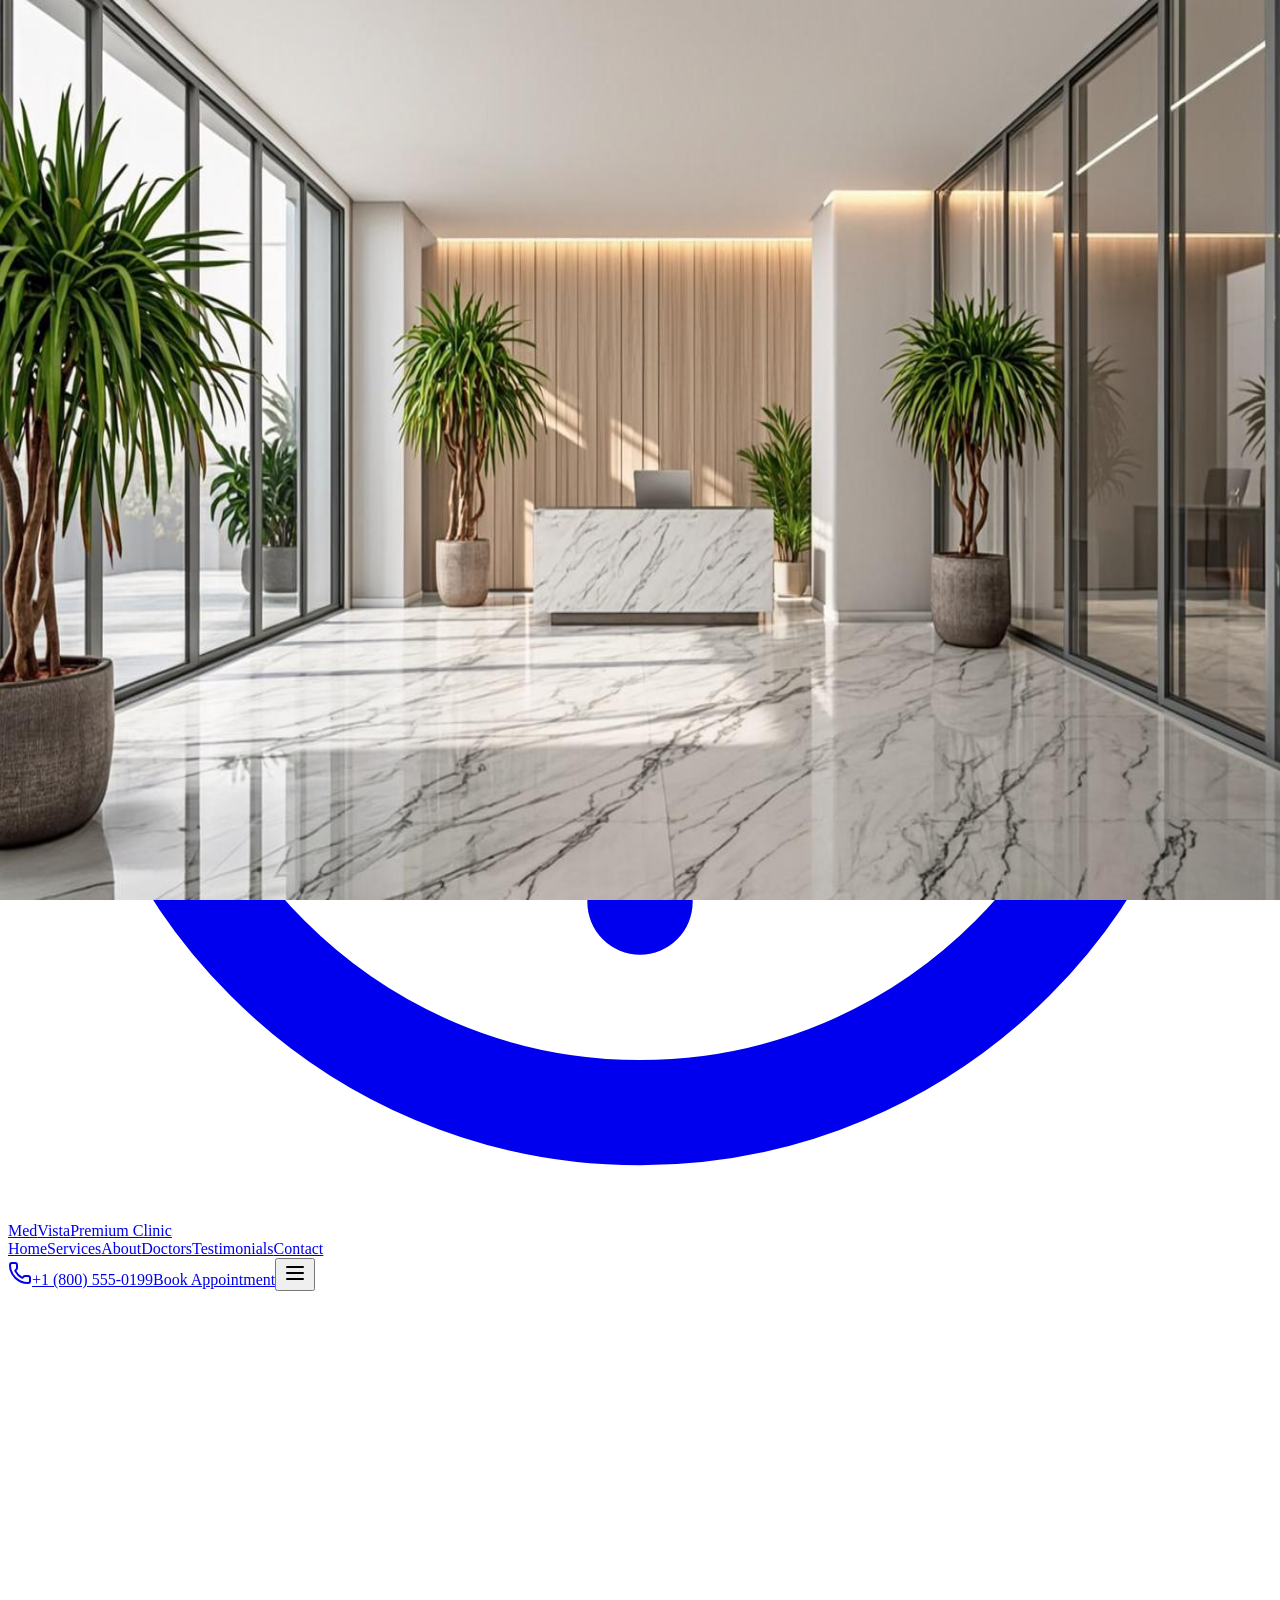
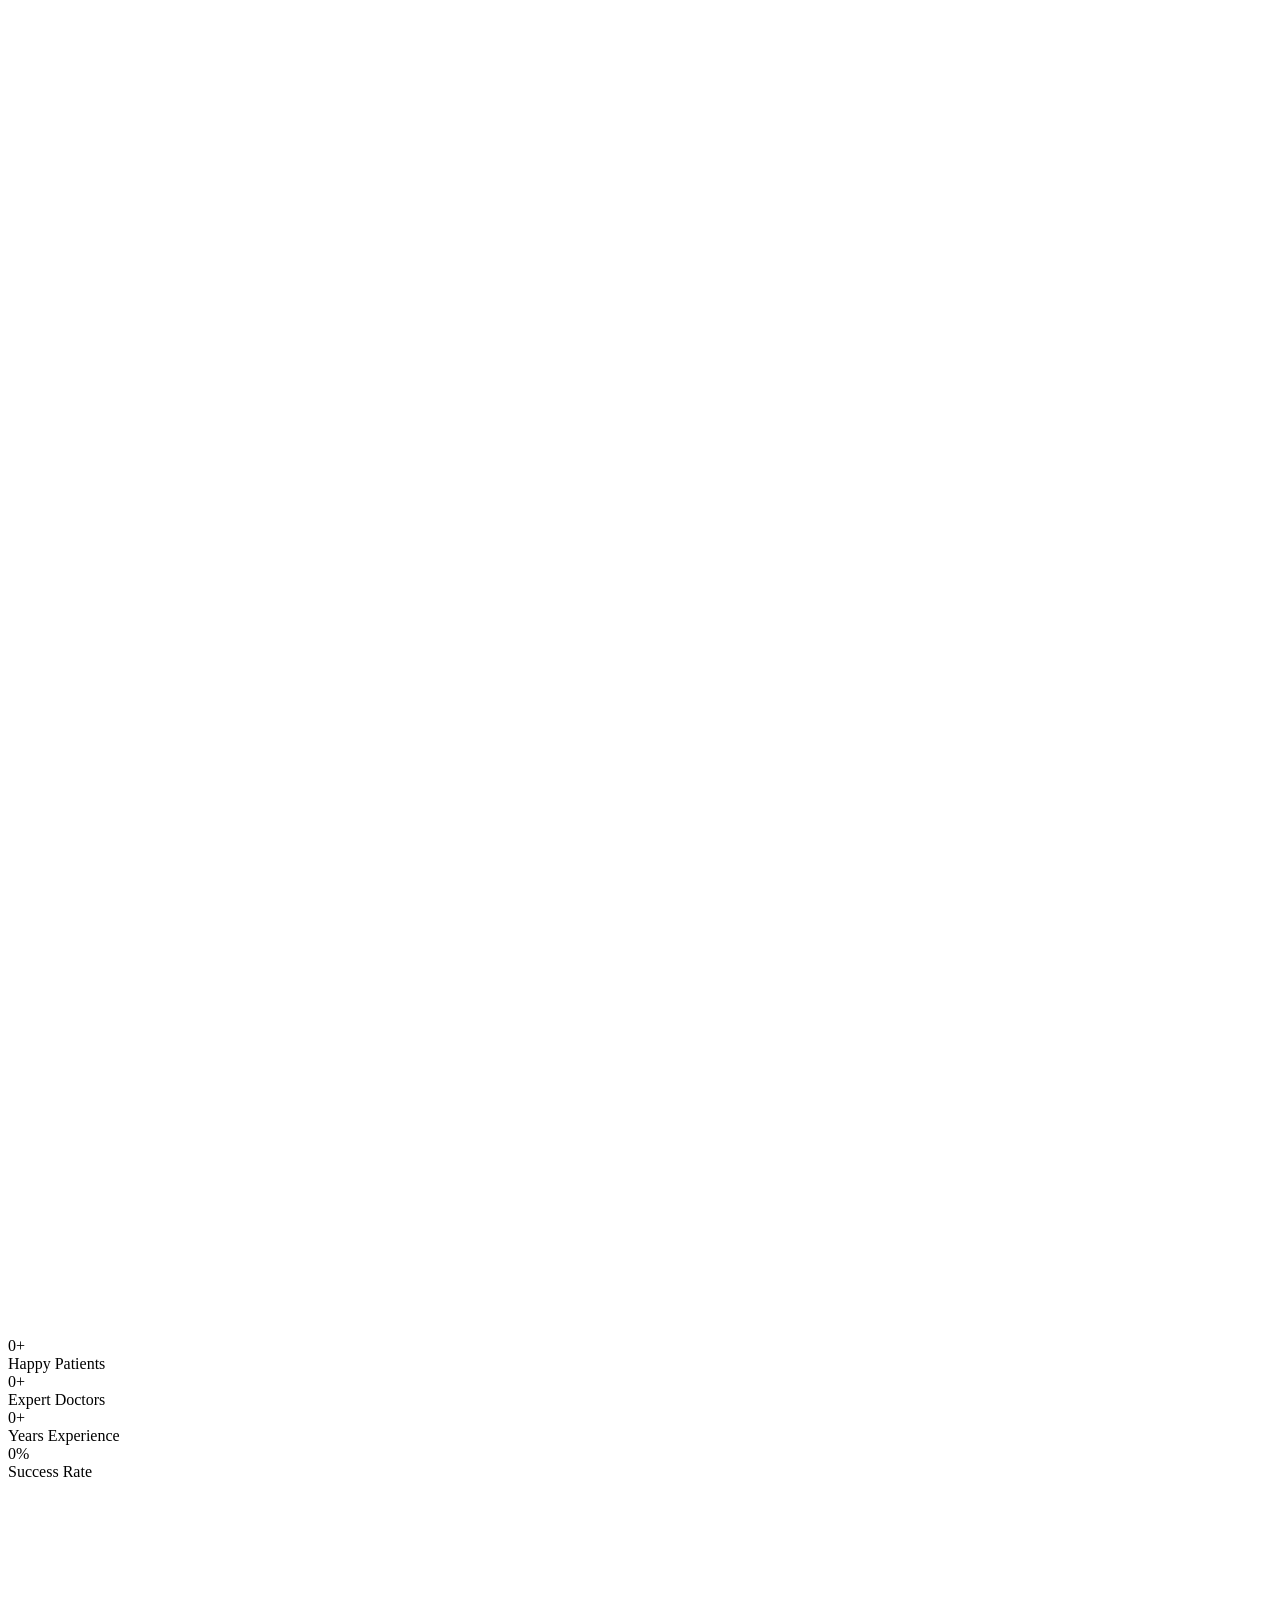
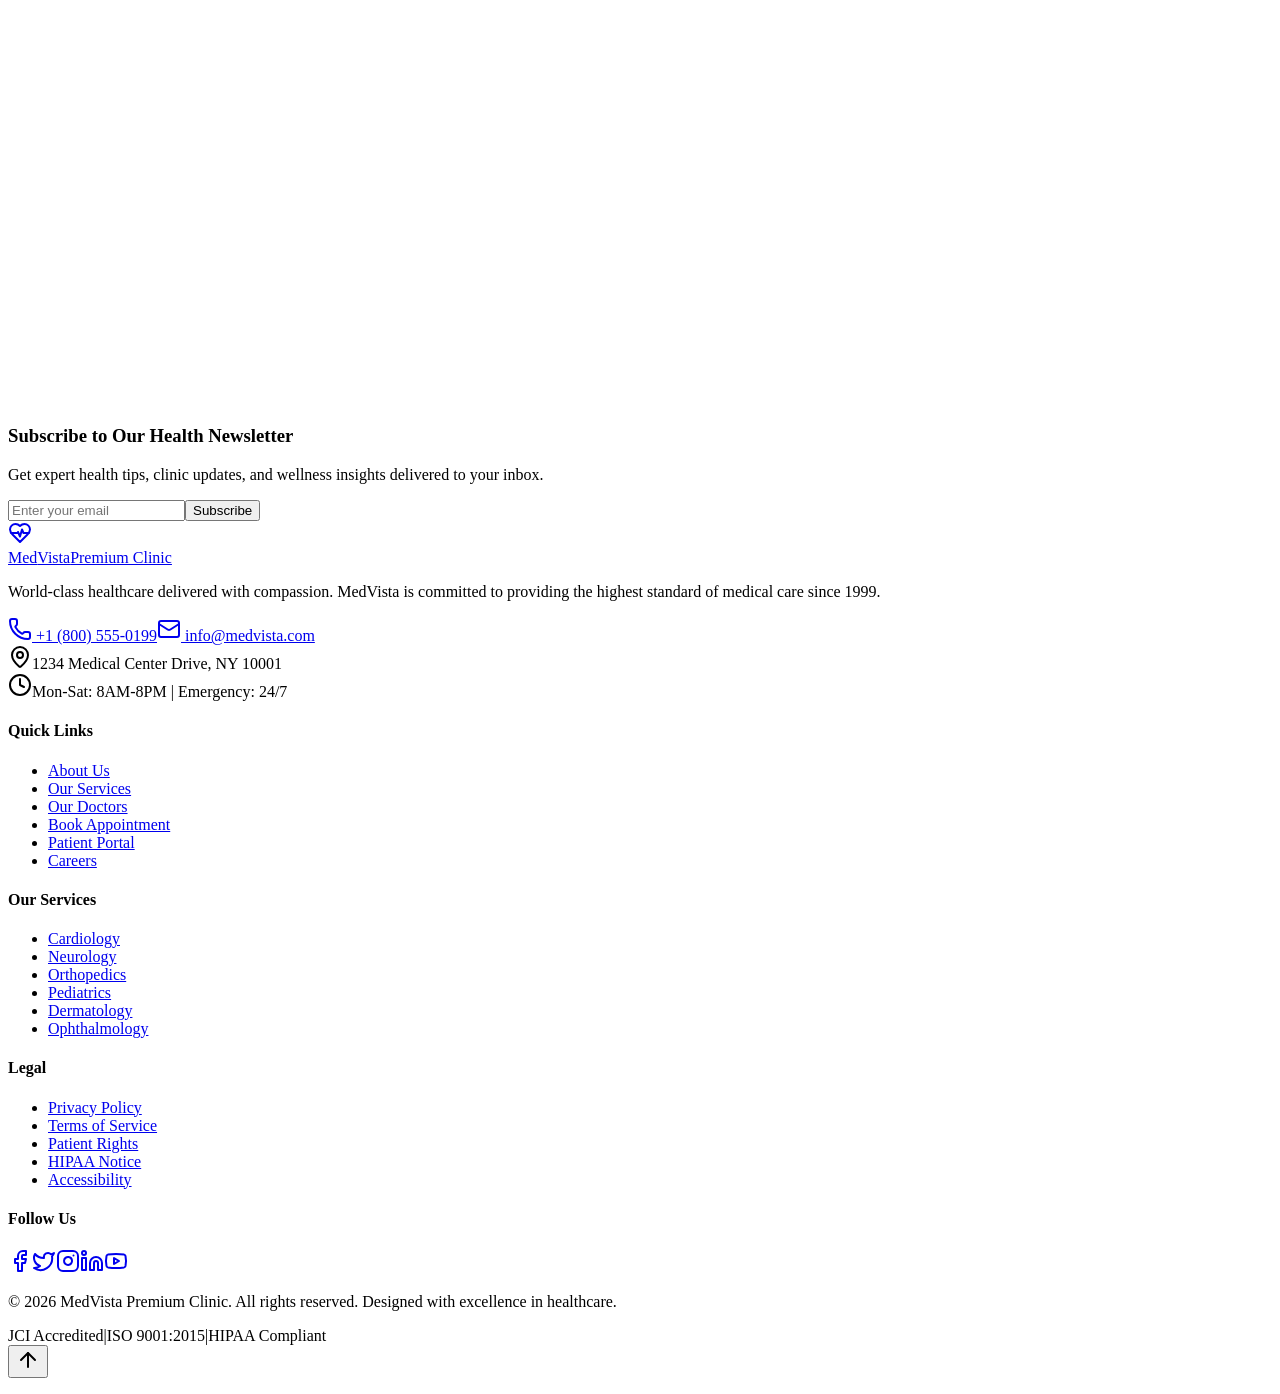
==== index.html @ 944062d1 "Deploy medvista-clinic" ====
<!DOCTYPE html><!--hgIZPP_qaG1gfU_LsANDE--><html lang="en"><head><meta charSet="utf-8"/><meta name="viewport" content="width=device-width, initial-scale=1"/><link rel="preload" href="/medvista-clinic/_next/static/media/797e433ab948586e-s.p.29207c2f.woff2" as="font" crossorigin="" type="font/woff2"/><link rel="preload" href="/medvista-clinic/_next/static/media/caa3a2e1cccd8315-s.p.3b6cae6d.woff2" as="font" crossorigin="" type="font/woff2"/><link rel="preload" as="image" href="/images/hero-clinic.png"/><link rel="stylesheet" href="/medvista-clinic/_next/static/chunks/34d933785a17edf3.css" data-precedence="next"/><link rel="stylesheet" href="/medvista-clinic/_next/static/chunks/5f9d72cec34464b0.css" data-precedence="next"/><link rel="preload" as="script" fetchPriority="low" href="/medvista-clinic/_next/static/chunks/556c8b59b4c9a879.js"/><script src="/medvista-clinic/_next/static/chunks/abc386bdde209760.js" async=""></script><script src="/medvista-clinic/_next/static/chunks/95e169c80229d5fa.js" async=""></script><script src="/medvista-clinic/_next/static/chunks/turbopack-244d432b35f364e2.js" async=""></script><script src="/medvista-clinic/_next/static/chunks/ff1a16fafef87110.js" async=""></script><script src="/medvista-clinic/_next/static/chunks/d2be314c3ece3fbe.js" async=""></script><script src="/medvista-clinic/_next/static/chunks/94d7a40530a91f69.js" async=""></script><script src="/medvista-clinic/_next/static/chunks/08e8f66297d66253.js" async=""></script><script src="/medvista-clinic/_next/static/chunks/92c6d9d1a78002f5.js" async=""></script><meta name="next-size-adjust" content=""/><title>MedVista Premium Clinic | World-Class Healthcare</title><meta name="description" content="Experience world-class healthcare at MedVista Premium Clinic. Our board-certified specialists deliver personalized medical excellence with cutting-edge technology and compassionate care."/><meta name="author" content="MedVista Clinic"/><meta name="keywords" content="premium clinic,healthcare,medical center,specialists,appointment,wellness"/><meta property="og:title" content="MedVista Premium Clinic | World-Class Healthcare"/><meta property="og:description" content="Experience world-class healthcare at MedVista Premium Clinic. Board-certified specialists delivering personalized medical excellence."/><meta property="og:site_name" content="MedVista"/><meta property="og:type" content="website"/><meta name="twitter:card" content="summary"/><meta name="twitter:title" content="MedVista Premium Clinic | World-Class Healthcare"/><meta name="twitter:description" content="Experience world-class healthcare at MedVista Premium Clinic. Board-certified specialists delivering personalized medical excellence."/><link rel="icon" href="/logo.svg"/><script src="/medvista-clinic/_next/static/chunks/a6dad97d9634a72d.js" noModule=""></script></head><body class="geist_a71539c9-module__T19VSG__variable geist_mono_8d43a2aa-module__8Li5zG__variable antialiased bg-background text-foreground"><div hidden=""><!--$--><!--/$--></div><div class="min-h-screen flex flex-col"><header class="fixed top-0 left-0 right-0 z-50 transition-all duration-500 bg-transparent" style="transform:translateY(-100px)"><div class="transition-all duration-500 overflow-hidden max-h-12 opacity-100"><div class="bg-emerald-900 text-white"><div class="max-w-7xl mx-auto px-4 sm:px-6 lg:px-8 flex items-center justify-between h-10 text-xs sm:text-sm"><div class="flex items-center gap-4 sm:gap-6"><a href="tel:+18005550199" class="flex items-center gap-1.5 hover:text-emerald-300 transition-colors"><svg xmlns="http://www.w3.org/2000/svg" width="24" height="24" viewBox="0 0 24 24" fill="none" stroke="currentColor" stroke-width="2" stroke-linecap="round" stroke-linejoin="round" class="lucide lucide-phone h-3 w-3" aria-hidden="true"><path d="M13.832 16.568a1 1 0 0 0 1.213-.303l.355-.465A2 2 0 0 1 17 15h3a2 2 0 0 1 2 2v3a2 2 0 0 1-2 2A18 18 0 0 1 2 4a2 2 0 0 1 2-2h3a2 2 0 0 1 2 2v3a2 2 0 0 1-.8 1.6l-.468.351a1 1 0 0 0-.292 1.233 14 14 0 0 0 6.392 6.384"></path></svg><span class="hidden sm:inline">Emergency:</span><span class="font-semibold">+1 (800) 555-0199</span></a><span class="hidden sm:flex items-center gap-1.5 text-emerald-200"><svg xmlns="http://www.w3.org/2000/svg" width="24" height="24" viewBox="0 0 24 24" fill="none" stroke="currentColor" stroke-width="2" stroke-linecap="round" stroke-linejoin="round" class="lucide lucide-clock h-3 w-3" aria-hidden="true"><path d="M12 6v6l4 2"></path><circle cx="12" cy="12" r="10"></circle></svg>Mon - Sat: 8:00 AM - 8:00 PM</span></div><div class="flex items-center gap-3"><span class="text-emerald-200 text-xs hidden md:block">25+ Years of Medical Excellence</span></div></div></div></div><div class="max-w-7xl mx-auto px-4 sm:px-6 lg:px-8"><div class="flex items-center justify-between h-16 lg:h-20"><a href="#home" class="flex items-center gap-2 group"><div class="relative"><div class="w-10 h-10 rounded-xl bg-gradient-to-br from-emerald-500 to-emerald-700 flex items-center justify-center shadow-lg shadow-emerald-500/30 group-hover:shadow-emerald-500/50 transition-shadow"><svg viewBox="0 0 24 24" class="w-6 h-6 text-white" fill="none" stroke="currentColor" stroke-width="2"><path d="M12 2C6.48 2 2 6.48 2 12s4.48 10 10 10 10-4.48 10-10S17.52 2 12 2z"></path><path d="M12 6v12M8 10h8" stroke-linecap="round"></path></svg></div><div class="absolute -top-0.5 -right-0.5 w-3 h-3 bg-amber-400 rounded-full border-2 border-white"></div></div><div class="flex flex-col"><span class="text-xl font-bold tracking-tight transition-colors text-white">Med<span class="text-amber-400">Vista</span></span><span class="text-[10px] font-medium tracking-widest uppercase -mt-1 transition-colors text-emerald-200">Premium Clinic</span></div></a><nav class="hidden lg:flex items-center gap-1"><a href="#home" class="relative px-4 py-2 text-sm font-medium rounded-lg transition-all duration-300 animated-underline text-white/90 hover:text-white hover:bg-white/10">Home</a><a href="#services" class="relative px-4 py-2 text-sm font-medium rounded-lg transition-all duration-300 animated-underline text-white/90 hover:text-white hover:bg-white/10">Services</a><a href="#about" class="relative px-4 py-2 text-sm font-medium rounded-lg transition-all duration-300 animated-underline text-white/90 hover:text-white hover:bg-white/10">About</a><a href="#doctors" class="relative px-4 py-2 text-sm font-medium rounded-lg transition-all duration-300 animated-underline text-white/90 hover:text-white hover:bg-white/10">Doctors</a><a href="#testimonials" class="relative px-4 py-2 text-sm font-medium rounded-lg transition-all duration-300 animated-underline text-white/90 hover:text-white hover:bg-white/10">Testimonials</a><a href="#contact" class="relative px-4 py-2 text-sm font-medium rounded-lg transition-all duration-300 animated-underline text-white/90 hover:text-white hover:bg-white/10">Contact</a></nav><div class="flex items-center gap-3"><a href="tel:+18005550199" class="hidden md:flex items-center gap-2 lg:hidden xl:flex text-white"><svg xmlns="http://www.w3.org/2000/svg" width="24" height="24" viewBox="0 0 24 24" fill="none" stroke="currentColor" stroke-width="2" stroke-linecap="round" stroke-linejoin="round" class="lucide lucide-phone h-4 w-4" aria-hidden="true"><path d="M13.832 16.568a1 1 0 0 0 1.213-.303l.355-.465A2 2 0 0 1 17 15h3a2 2 0 0 1 2 2v3a2 2 0 0 1-2 2A18 18 0 0 1 2 4a2 2 0 0 1 2-2h3a2 2 0 0 1 2 2v3a2 2 0 0 1-.8 1.6l-.468.351a1 1 0 0 0-.292 1.233 14 14 0 0 0 6.392 6.384"></path></svg><span class="text-sm font-semibold">+1 (800) 555-0199</span></a><a href="#appointment" data-slot="button" class="items-center justify-center whitespace-nowrap text-sm font-medium disabled:pointer-events-none disabled:opacity-50 [&amp;_svg]:pointer-events-none [&amp;_svg:not([class*=&#x27;size-&#x27;])]:size-4 shrink-0 [&amp;_svg]:shrink-0 outline-none focus-visible:border-ring focus-visible:ring-ring/50 focus-visible:ring-[3px] aria-invalid:ring-destructive/20 dark:aria-invalid:ring-destructive/40 aria-invalid:border-destructive hover:bg-primary/90 h-8 gap-1.5 px-3 has-[&gt;svg]:px-2.5 hidden sm:inline-flex bg-gradient-to-r from-emerald-600 to-emerald-700 hover:from-emerald-700 hover:to-emerald-800 text-white shadow-lg shadow-emerald-600/30 hover:shadow-emerald-600/50 transition-all duration-300 rounded-xl">Book Appointment</a><button data-slot="sheet-trigger" class="inline-flex items-center justify-center gap-2 whitespace-nowrap rounded-md text-sm font-medium transition-all disabled:pointer-events-none disabled:opacity-50 [&amp;_svg]:pointer-events-none [&amp;_svg:not([class*=&#x27;size-&#x27;])]:size-4 shrink-0 [&amp;_svg]:shrink-0 outline-none focus-visible:border-ring focus-visible:ring-ring/50 focus-visible:ring-[3px] aria-invalid:ring-destructive/20 dark:aria-invalid:ring-destructive/40 aria-invalid:border-destructive hover:bg-accent hover:text-accent-foreground dark:hover:bg-accent/50 size-9 lg:hidden text-white" type="button" aria-haspopup="dialog" aria-expanded="false" aria-controls="radix-_R_3t5brb_" data-state="closed"><svg xmlns="http://www.w3.org/2000/svg" width="24" height="24" viewBox="0 0 24 24" fill="none" stroke="currentColor" stroke-width="2" stroke-linecap="round" stroke-linejoin="round" class="lucide lucide-menu h-6 w-6" aria-hidden="true"><path d="M4 12h16"></path><path d="M4 18h16"></path><path d="M4 6h16"></path></svg></button></div></div></div></header><main class="flex-1"><section id="home" class="relative min-h-screen flex items-center overflow-hidden"><div class="absolute inset-0"><img alt="MedVista Premium Clinic" decoding="async" data-nimg="fill" class="object-cover" style="position:absolute;height:100%;width:100%;left:0;top:0;right:0;bottom:0;color:transparent" src="/images/hero-clinic.png"/><div class="hero-gradient absolute inset-0"></div></div><div class="absolute inset-0 overflow-hidden pointer-events-none"><div class="absolute top-1/4 left-1/4 w-72 h-72 bg-emerald-400/10 rounded-full blur-3xl animate-blob"></div><div class="absolute bottom-1/4 right-1/4 w-96 h-96 bg-amber-400/10 rounded-full blur-3xl animate-blob animation-delay-200"></div><div class="absolute top-1/2 left-1/2 w-64 h-64 bg-teal-400/10 rounded-full blur-3xl animate-blob animation-delay-400"></div></div><div class="relative z-10 max-w-7xl mx-auto px-4 sm:px-6 lg:px-8 pt-32 pb-20 w-full"><div class="grid lg:grid-cols-2 gap-12 items-center"><div><div class="inline-flex items-center gap-2 px-4 py-2 rounded-full bg-white/10 backdrop-blur-sm border border-white/20 text-emerald-100 text-sm mb-8" style="opacity:0;transform:translateY(30px)"><div class="w-2 h-2 bg-emerald-400 rounded-full animate-pulse"></div><span>Trusted by 50,000+ patients worldwide</span></div><h1 class="text-4xl sm:text-5xl lg:text-6xl xl:text-7xl font-bold text-white leading-[1.1] tracking-tight" style="opacity:0;transform:translateY(30px)">Your Health,<!-- --> <span class="relative"><span class="gradient-text-gold">Our Priority</span><svg class="absolute -bottom-2 left-0 w-full" viewBox="0 0 300 12" fill="none"><path d="M2 8C50 2 100 2 150 6C200 10 250 4 298 8" stroke="url(#gold-gradient)" stroke-width="3" stroke-linecap="round"></path><defs><linearGradient id="gold-gradient" x1="0" y1="0" x2="300" y2="0" gradientUnits="userSpaceOnUse"><stop stop-color="#fbbf24"></stop><stop offset="1" stop-color="#f59e0b"></stop></linearGradient></defs></svg></span></h1><p class="mt-6 text-lg sm:text-xl text-emerald-100/90 max-w-xl leading-relaxed" style="opacity:0;transform:translateY(30px)">Experience world-class healthcare at MedVista Premium Clinic. Our board-certified specialists deliver personalized medical excellence with cutting-edge technology and compassionate care.</p><div class="flex flex-col sm:flex-row gap-4 mt-10" style="opacity:0;transform:translateY(30px)"><a href="#appointment" class="inline-flex items-center justify-center gap-2 whitespace-nowrap disabled:pointer-events-none disabled:opacity-50 [&amp;_svg]:pointer-events-none [&amp;_svg:not([class*=&#x27;size-&#x27;])]:size-4 shrink-0 [&amp;_svg]:shrink-0 outline-none focus-visible:border-ring focus-visible:ring-ring/50 focus-visible:ring-[3px] aria-invalid:ring-destructive/20 dark:aria-invalid:ring-destructive/40 aria-invalid:border-destructive hover:bg-primary/90 has-[&gt;svg]:px-4 bg-gradient-to-r from-amber-500 to-amber-600 hover:from-amber-600 hover:to-amber-700 text-white shadow-xl shadow-amber-500/30 hover:shadow-amber-500/50 transition-all duration-300 rounded-xl px-8 h-14 text-base font-semibold group flex items-center gap-2" data-slot="button">Book Appointment<svg xmlns="http://www.w3.org/2000/svg" width="24" height="24" viewBox="0 0 24 24" fill="none" stroke="currentColor" stroke-width="2" stroke-linecap="round" stroke-linejoin="round" class="lucide lucide-arrow-right h-5 w-5 group-hover:translate-x-1 transition-transform" aria-hidden="true"><path d="M5 12h14"></path><path d="m12 5 7 7-7 7"></path></svg></a><a href="#about" class="inline-flex items-center justify-center gap-2 whitespace-nowrap transition-all disabled:pointer-events-none disabled:opacity-50 [&amp;_svg]:pointer-events-none [&amp;_svg:not([class*=&#x27;size-&#x27;])]:size-4 shrink-0 [&amp;_svg]:shrink-0 outline-none focus-visible:border-ring focus-visible:ring-ring/50 focus-visible:ring-[3px] aria-invalid:ring-destructive/20 dark:aria-invalid:ring-destructive/40 aria-invalid:border-destructive border shadow-xs dark:bg-input/30 dark:border-input dark:hover:bg-input/50 has-[&gt;svg]:px-4 bg-white/10 backdrop-blur-sm border-white/30 text-white hover:bg-white/20 hover:text-white rounded-xl px-8 h-14 text-base font-semibold group flex items-center gap-2" data-slot="button"><div class="w-10 h-10 rounded-full bg-white/20 flex items-center justify-center group-hover:bg-white/30 transition-colors"><svg xmlns="http://www.w3.org/2000/svg" width="24" height="24" viewBox="0 0 24 24" fill="none" stroke="currentColor" stroke-width="2" stroke-linecap="round" stroke-linejoin="round" class="lucide lucide-play h-4 w-4 ml-0.5" aria-hidden="true"><polygon points="6 3 20 12 6 21 6 3"></polygon></svg></div>Virtual Tour</a></div><div class="flex flex-wrap gap-8 mt-12 pt-8 border-t border-white/10" style="opacity:0;transform:translateY(30px)"><div class="flex items-center gap-3"><div class="w-12 h-12 rounded-xl bg-white/10 backdrop-blur-sm flex items-center justify-center border border-white/10"><svg xmlns="http://www.w3.org/2000/svg" width="24" height="24" viewBox="0 0 24 24" fill="none" stroke="currentColor" stroke-width="2" stroke-linecap="round" stroke-linejoin="round" class="lucide lucide-shield h-5 w-5 text-amber-400" aria-hidden="true"><path d="M20 13c0 5-3.5 7.5-7.66 8.95a1 1 0 0 1-.67-.01C7.5 20.5 4 18 4 13V6a1 1 0 0 1 1-1c2 0 4.5-1.2 6.24-2.72a1.17 1.17 0 0 1 1.52 0C14.51 3.81 17 5 19 5a1 1 0 0 1 1 1z"></path></svg></div><div><div class="text-emerald-200/80 text-sm">JCI Accredited</div></div></div><div class="flex items-center gap-3"><div class="w-12 h-12 rounded-xl bg-white/10 backdrop-blur-sm flex items-center justify-center border border-white/10"><svg xmlns="http://www.w3.org/2000/svg" width="24" height="24" viewBox="0 0 24 24" fill="none" stroke="currentColor" stroke-width="2" stroke-linecap="round" stroke-linejoin="round" class="lucide lucide-award h-5 w-5 text-amber-400" aria-hidden="true"><path d="m15.477 12.89 1.515 8.526a.5.5 0 0 1-.81.47l-3.58-2.687a1 1 0 0 0-1.197 0l-3.586 2.686a.5.5 0 0 1-.81-.469l1.514-8.526"></path><circle cx="12" cy="8" r="6"></circle></svg></div><div><div class="text-white font-bold text-lg leading-none">Excellence</div><div class="text-emerald-200/80 text-sm">25+ Years</div></div></div><div class="flex items-center gap-3"><div class="w-12 h-12 rounded-xl bg-white/10 backdrop-blur-sm flex items-center justify-center border border-white/10"><svg xmlns="http://www.w3.org/2000/svg" width="24" height="24" viewBox="0 0 24 24" fill="none" stroke="currentColor" stroke-width="2" stroke-linecap="round" stroke-linejoin="round" class="lucide lucide-heart-pulse h-5 w-5 text-amber-400" aria-hidden="true"><path d="M19 14c1.49-1.46 3-3.21 3-5.5A5.5 5.5 0 0 0 16.5 3c-1.76 0-3 .5-4.5 2-1.5-1.5-2.74-2-4.5-2A5.5 5.5 0 0 0 2 8.5c0 2.3 1.5 4.05 3 5.5l7 7Z"></path><path d="M3.22 12H9.5l.5-1 2 4.5 2-7 1.5 3.5h5.27"></path></svg></div><div><div class="text-white font-bold text-lg leading-none">Happy Patients</div><div class="text-emerald-200/80 text-sm">50K+</div></div></div></div></div><div class="hidden lg:block" style="opacity:0;transform:scale(0.8)"><div class="relative"><div class="absolute -inset-4 bg-gradient-to-r from-emerald-500/20 to-amber-500/20 rounded-3xl blur-2xl"></div><div class="relative bg-white/10 backdrop-blur-xl rounded-3xl p-8 border border-white/20"><div class="flex items-center gap-3 mb-6"><div class="w-3 h-3 bg-red-400 rounded-full"></div><div class="w-3 h-3 bg-amber-400 rounded-full"></div><div class="w-3 h-3 bg-emerald-400 rounded-full"></div></div><div class="space-y-4"><div class="flex items-center gap-4 p-4 rounded-2xl bg-white/5"><div class="w-12 h-12 rounded-xl bg-emerald-500/20 flex items-center justify-center"><svg xmlns="http://www.w3.org/2000/svg" width="24" height="24" viewBox="0 0 24 24" fill="none" stroke="currentColor" stroke-width="2" stroke-linecap="round" stroke-linejoin="round" class="lucide lucide-heart-pulse h-6 w-6 text-emerald-400" aria-hidden="true"><path d="M19 14c1.49-1.46 3-3.21 3-5.5A5.5 5.5 0 0 0 16.5 3c-1.76 0-3 .5-4.5 2-1.5-1.5-2.74-2-4.5-2A5.5 5.5 0 0 0 2 8.5c0 2.3 1.5 4.05 3 5.5l7 7Z"></path><path d="M3.22 12H9.5l.5-1 2 4.5 2-7 1.5 3.5h5.27"></path></svg></div><div><div class="text-white font-semibold">Next Appointment</div><div class="text-emerald-200 text-sm">Today, 2:30 PM - Dr. Williams</div></div></div><div class="grid grid-cols-2 gap-4"><div class="p-4 rounded-2xl bg-white/5 text-center"><div class="text-3xl font-bold text-white">98%</div><div class="text-emerald-200 text-sm mt-1">Satisfaction Rate</div></div><div class="p-4 rounded-2xl bg-white/5 text-center"><div class="text-3xl font-bold text-white">4.9</div><div class="text-emerald-200 text-sm mt-1">Patient Rating</div></div></div><div class="flex items-center gap-3 p-4 rounded-2xl bg-emerald-500/20 border border-emerald-500/30"><div class="w-8 h-8 rounded-full bg-emerald-400 flex items-center justify-center"><svg xmlns="http://www.w3.org/2000/svg" width="24" height="24" viewBox="0 0 24 24" fill="none" stroke="currentColor" stroke-width="2" stroke-linecap="round" stroke-linejoin="round" class="lucide lucide-shield h-4 w-4 text-emerald-900" aria-hidden="true"><path d="M20 13c0 5-3.5 7.5-7.66 8.95a1 1 0 0 1-.67-.01C7.5 20.5 4 18 4 13V6a1 1 0 0 1 1-1c2 0 4.5-1.2 6.24-2.72a1.17 1.17 0 0 1 1.52 0C14.51 3.81 17 5 19 5a1 1 0 0 1 1 1z"></path></svg></div><div><div class="text-white text-sm font-medium">All Specialists Available</div><div class="text-emerald-200 text-xs">15 departments ready to serve you</div></div></div></div></div></div></div></div></div><div class="absolute bottom-0 left-0 right-0"><svg viewBox="0 0 1440 120" fill="none" xmlns="http://www.w3.org/2000/svg" class="w-full"><path d="M0 120L48 110C96 100 192 80 288 70C384 60 480 60 576 65C672 70 768 80 864 85C960 90 1056 90 1152 82.5C1248 75 1344 60 1392 52.5L1440 45V120H1392C1344 120 1248 120 1152 120C1056 120 960 120 864 120C768 120 672 120 576 120C480 120 384 120 288 120C192 120 96 120 48 120H0Z" fill="white"></path></svg></div><div class="absolute bottom-24 left-1/2 -translate-x-1/2 hidden md:block" style="opacity:0"><div class="w-6 h-10 rounded-full border-2 border-white/40 flex items-start justify-center p-1.5"><div class="w-1.5 h-1.5 bg-white/80 rounded-full"></div></div></div></section><section class="py-12 bg-white relative overflow-hidden"><div class="max-w-7xl mx-auto px-4 sm:px-6 lg:px-8"><div class="text-center mb-8" style="opacity:0;transform:translateY(20px)"><p class="text-sm font-medium text-slate-500 uppercase tracking-widest">Trusted &amp; Accredited By</p></div><div class="flex flex-wrap items-center justify-center gap-6 md:gap-10" style="opacity:0"><div class="flex items-center gap-2 px-5 py-2.5 rounded-full bg-slate-50 border border-slate-100 hover:border-emerald-200 hover:bg-emerald-50/50 transition-all duration-300 group" style="opacity:0;transform:translateY(10px)"><div class="w-2 h-2 rounded-full bg-emerald-500 group-hover:bg-emerald-400 transition-colors"></div><span class="text-sm font-semibold text-slate-600 group-hover:text-emerald-700 transition-colors">JCI Accredited</span></div><div class="flex items-center gap-2 px-5 py-2.5 rounded-full bg-slate-50 border border-slate-100 hover:border-emerald-200 hover:bg-emerald-50/50 transition-all duration-300 group" style="opacity:0;transform:translateY(10px)"><div class="w-2 h-2 rounded-full bg-emerald-500 group-hover:bg-emerald-400 transition-colors"></div><span class="text-sm font-semibold text-slate-600 group-hover:text-emerald-700 transition-colors">WHO Partner</span></div><div class="flex items-center gap-2 px-5 py-2.5 rounded-full bg-slate-50 border border-slate-100 hover:border-emerald-200 hover:bg-emerald-50/50 transition-all duration-300 group" style="opacity:0;transform:translateY(10px)"><div class="w-2 h-2 rounded-full bg-emerald-500 group-hover:bg-emerald-400 transition-colors"></div><span class="text-sm font-semibold text-slate-600 group-hover:text-emerald-700 transition-colors">ISO 9001:2015</span></div><div class="flex items-center gap-2 px-5 py-2.5 rounded-full bg-slate-50 border border-slate-100 hover:border-emerald-200 hover:bg-emerald-50/50 transition-all duration-300 group" style="opacity:0;transform:translateY(10px)"><div class="w-2 h-2 rounded-full bg-emerald-500 group-hover:bg-emerald-400 transition-colors"></div><span class="text-sm font-semibold text-slate-600 group-hover:text-emerald-700 transition-colors">NABH Certified</span></div><div class="flex items-center gap-2 px-5 py-2.5 rounded-full bg-slate-50 border border-slate-100 hover:border-emerald-200 hover:bg-emerald-50/50 transition-all duration-300 group" style="opacity:0;transform:translateY(10px)"><div class="w-2 h-2 rounded-full bg-emerald-500 group-hover:bg-emerald-400 transition-colors"></div><span class="text-sm font-semibold text-slate-600 group-hover:text-emerald-700 transition-colors">HIPAA Compliant</span></div><div class="flex items-center gap-2 px-5 py-2.5 rounded-full bg-slate-50 border border-slate-100 hover:border-emerald-200 hover:bg-emerald-50/50 transition-all duration-300 group" style="opacity:0;transform:translateY(10px)"><div class="w-2 h-2 rounded-full bg-emerald-500 group-hover:bg-emerald-400 transition-colors"></div><span class="text-sm font-semibold text-slate-600 group-hover:text-emerald-700 transition-colors">Green Hospital</span></div></div></div></section><section id="services" class="py-24 lg:py-32 bg-slate-50/50 relative"><div class="absolute inset-0 overflow-hidden pointer-events-none"><div class="absolute top-0 right-0 w-96 h-96 bg-emerald-100/30 rounded-full blur-3xl"></div><div class="absolute bottom-0 left-0 w-96 h-96 bg-amber-100/30 rounded-full blur-3xl"></div></div><div class="max-w-7xl mx-auto px-4 sm:px-6 lg:px-8 relative"><div class="text-center max-w-3xl mx-auto mb-16" style="opacity:0;transform:translateY(30px)"><span class="inline-block px-4 py-1.5 rounded-full bg-emerald-100 text-emerald-700 text-sm font-semibold mb-4">Our Specialties</span><h2 class="text-3xl sm:text-4xl lg:text-5xl font-bold text-slate-900 tracking-tight">Comprehensive Medical<!-- --> <span class="gradient-text">Services</span></h2><p class="mt-4 text-lg text-slate-600 leading-relaxed">From routine check-ups to complex procedures, our specialists cover every aspect of your health with expertise and compassion.</p></div><div class="grid sm:grid-cols-2 lg:grid-cols-4 gap-6"><div style="opacity:0;transform:translateY(30px)"><div data-slot="card" class="text-card-foreground flex flex-col gap-6 rounded-xl border py-6 premium-card group border-slate-200/60 bg-white hover:border-emerald-200 h-full cursor-pointer shadow-sm hover:shadow-xl"><div data-slot="card-content" class="p-6"><div class="w-14 h-14 rounded-2xl bg-red-50 flex items-center justify-center mb-4 group-hover:scale-110 transition-transform duration-300"><svg xmlns="http://www.w3.org/2000/svg" width="24" height="24" viewBox="0 0 24 24" fill="none" stroke="currentColor" stroke-width="2" stroke-linecap="round" stroke-linejoin="round" class="lucide lucide-heart-pulse h-7 w-7 text-red-600" aria-hidden="true"><path d="M19 14c1.49-1.46 3-3.21 3-5.5A5.5 5.5 0 0 0 16.5 3c-1.76 0-3 .5-4.5 2-1.5-1.5-2.74-2-4.5-2A5.5 5.5 0 0 0 2 8.5c0 2.3 1.5 4.05 3 5.5l7 7Z"></path><path d="M3.22 12H9.5l.5-1 2 4.5 2-7 1.5 3.5h5.27"></path></svg></div><h3 class="text-lg font-bold text-slate-900 mb-2 group-hover:text-emerald-700 transition-colors">Cardiology</h3><p class="text-sm text-slate-500 leading-relaxed mb-4">Advanced cardiac care with state-of-the-art diagnostic imaging, interventional procedures, and preventive cardiology programs.</p><div class="flex items-center gap-1 text-sm font-semibold text-emerald-600 opacity-0 group-hover:opacity-100 transition-opacity">Learn more <svg xmlns="http://www.w3.org/2000/svg" width="24" height="24" viewBox="0 0 24 24" fill="none" stroke="currentColor" stroke-width="2" stroke-linecap="round" stroke-linejoin="round" class="lucide lucide-arrow-right h-4 w-4" aria-hidden="true"><path d="M5 12h14"></path><path d="m12 5 7 7-7 7"></path></svg></div></div></div></div><div style="opacity:0;transform:translateY(30px)"><div data-slot="card" class="text-card-foreground flex flex-col gap-6 rounded-xl border py-6 premium-card group border-slate-200/60 bg-white hover:border-emerald-200 h-full cursor-pointer shadow-sm hover:shadow-xl"><div data-slot="card-content" class="p-6"><div class="w-14 h-14 rounded-2xl bg-purple-50 flex items-center justify-center mb-4 group-hover:scale-110 transition-transform duration-300"><svg xmlns="http://www.w3.org/2000/svg" width="24" height="24" viewBox="0 0 24 24" fill="none" stroke="currentColor" stroke-width="2" stroke-linecap="round" stroke-linejoin="round" class="lucide lucide-brain h-7 w-7 text-purple-600" aria-hidden="true"><path d="M12 5a3 3 0 1 0-5.997.125 4 4 0 0 0-2.526 5.77 4 4 0 0 0 .556 6.588A4 4 0 1 0 12 18Z"></path><path d="M12 5a3 3 0 1 1 5.997.125 4 4 0 0 1 2.526 5.77 4 4 0 0 1-.556 6.588A4 4 0 1 1 12 18Z"></path><path d="M15 13a4.5 4.5 0 0 1-3-4 4.5 4.5 0 0 1-3 4"></path><path d="M17.599 6.5a3 3 0 0 0 .399-1.375"></path><path d="M6.003 5.125A3 3 0 0 0 6.401 6.5"></path><path d="M3.477 10.896a4 4 0 0 1 .585-.396"></path><path d="M19.938 10.5a4 4 0 0 1 .585.396"></path><path d="M6 18a4 4 0 0 1-1.967-.516"></path><path d="M19.967 17.484A4 4 0 0 1 18 18"></path></svg></div><h3 class="text-lg font-bold text-slate-900 mb-2 group-hover:text-emerald-700 transition-colors">Neurology</h3><p class="text-sm text-slate-500 leading-relaxed mb-4">Comprehensive neurological care including brain imaging, EEG monitoring, and treatment for complex neurological conditions.</p><div class="flex items-center gap-1 text-sm font-semibold text-emerald-600 opacity-0 group-hover:opacity-100 transition-opacity">Learn more <svg xmlns="http://www.w3.org/2000/svg" width="24" height="24" viewBox="0 0 24 24" fill="none" stroke="currentColor" stroke-width="2" stroke-linecap="round" stroke-linejoin="round" class="lucide lucide-arrow-right h-4 w-4" aria-hidden="true"><path d="M5 12h14"></path><path d="m12 5 7 7-7 7"></path></svg></div></div></div></div><div style="opacity:0;transform:translateY(30px)"><div data-slot="card" class="text-card-foreground flex flex-col gap-6 rounded-xl border py-6 premium-card group border-slate-200/60 bg-white hover:border-emerald-200 h-full cursor-pointer shadow-sm hover:shadow-xl"><div data-slot="card-content" class="p-6"><div class="w-14 h-14 rounded-2xl bg-amber-50 flex items-center justify-center mb-4 group-hover:scale-110 transition-transform duration-300"><svg xmlns="http://www.w3.org/2000/svg" width="24" height="24" viewBox="0 0 24 24" fill="none" stroke="currentColor" stroke-width="2" stroke-linecap="round" stroke-linejoin="round" class="lucide lucide-bone h-7 w-7 text-amber-600" aria-hidden="true"><path d="M17 10c.7-.7 1.69 0 2.5 0a2.5 2.5 0 1 0 0-5 .5.5 0 0 1-.5-.5 2.5 2.5 0 1 0-5 0c0 .81.7 1.8 0 2.5l-7 7c-.7.7-1.69 0-2.5 0a2.5 2.5 0 0 0 0 5c.28 0 .5.22.5.5a2.5 2.5 0 1 0 5 0c0-.81-.7-1.8 0-2.5Z"></path></svg></div><h3 class="text-lg font-bold text-slate-900 mb-2 group-hover:text-emerald-700 transition-colors">Orthopedics</h3><p class="text-sm text-slate-500 leading-relaxed mb-4">Expert orthopedic care from sports injuries to joint replacements, supported by advanced rehabilitation facilities.</p><div class="flex items-center gap-1 text-sm font-semibold text-emerald-600 opacity-0 group-hover:opacity-100 transition-opacity">Learn more <svg xmlns="http://www.w3.org/2000/svg" width="24" height="24" viewBox="0 0 24 24" fill="none" stroke="currentColor" stroke-width="2" stroke-linecap="round" stroke-linejoin="round" class="lucide lucide-arrow-right h-4 w-4" aria-hidden="true"><path d="M5 12h14"></path><path d="m12 5 7 7-7 7"></path></svg></div></div></div></div><div style="opacity:0;transform:translateY(30px)"><div data-slot="card" class="text-card-foreground flex flex-col gap-6 rounded-xl border py-6 premium-card group border-slate-200/60 bg-white hover:border-emerald-200 h-full cursor-pointer shadow-sm hover:shadow-xl"><div data-slot="card-content" class="p-6"><div class="w-14 h-14 rounded-2xl bg-sky-50 flex items-center justify-center mb-4 group-hover:scale-110 transition-transform duration-300"><svg xmlns="http://www.w3.org/2000/svg" width="24" height="24" viewBox="0 0 24 24" fill="none" stroke="currentColor" stroke-width="2" stroke-linecap="round" stroke-linejoin="round" class="lucide lucide-eye h-7 w-7 text-sky-600" aria-hidden="true"><path d="M2.062 12.348a1 1 0 0 1 0-.696 10.75 10.75 0 0 1 19.876 0 1 1 0 0 1 0 .696 10.75 10.75 0 0 1-19.876 0"></path><circle cx="12" cy="12" r="3"></circle></svg></div><h3 class="text-lg font-bold text-slate-900 mb-2 group-hover:text-emerald-700 transition-colors">Ophthalmology</h3><p class="text-sm text-slate-500 leading-relaxed mb-4">Precision eye care with LASIK surgery, cataract treatment, retinal services, and comprehensive vision diagnostics.</p><div class="flex items-center gap-1 text-sm font-semibold text-emerald-600 opacity-0 group-hover:opacity-100 transition-opacity">Learn more <svg xmlns="http://www.w3.org/2000/svg" width="24" height="24" viewBox="0 0 24 24" fill="none" stroke="currentColor" stroke-width="2" stroke-linecap="round" stroke-linejoin="round" class="lucide lucide-arrow-right h-4 w-4" aria-hidden="true"><path d="M5 12h14"></path><path d="m12 5 7 7-7 7"></path></svg></div></div></div></div><div style="opacity:0;transform:translateY(30px)"><div data-slot="card" class="text-card-foreground flex flex-col gap-6 rounded-xl border py-6 premium-card group border-slate-200/60 bg-white hover:border-emerald-200 h-full cursor-pointer shadow-sm hover:shadow-xl"><div data-slot="card-content" class="p-6"><div class="w-14 h-14 rounded-2xl bg-pink-50 flex items-center justify-center mb-4 group-hover:scale-110 transition-transform duration-300"><svg xmlns="http://www.w3.org/2000/svg" width="24" height="24" viewBox="0 0 24 24" fill="none" stroke="currentColor" stroke-width="2" stroke-linecap="round" stroke-linejoin="round" class="lucide lucide-baby h-7 w-7 text-pink-600" aria-hidden="true"><path d="M10 16c.5.3 1.2.5 2 .5s1.5-.2 2-.5"></path><path d="M15 12h.01"></path><path d="M19.38 6.813A9 9 0 0 1 20.8 10.2a2 2 0 0 1 0 3.6 9 9 0 0 1-17.6 0 2 2 0 0 1 0-3.6A9 9 0 0 1 12 3c2 0 3.5 1.1 3.5 2.5s-.9 2.5-2 2.5c-.8 0-1.5-.4-1.5-1"></path><path d="M9 12h.01"></path></svg></div><h3 class="text-lg font-bold text-slate-900 mb-2 group-hover:text-emerald-700 transition-colors">Pediatrics</h3><p class="text-sm text-slate-500 leading-relaxed mb-4">Compassionate care for children from newborns to adolescents, with specialized pediatric emergency services.</p><div class="flex items-center gap-1 text-sm font-semibold text-emerald-600 opacity-0 group-hover:opacity-100 transition-opacity">Learn more <svg xmlns="http://www.w3.org/2000/svg" width="24" height="24" viewBox="0 0 24 24" fill="none" stroke="currentColor" stroke-width="2" stroke-linecap="round" stroke-linejoin="round" class="lucide lucide-arrow-right h-4 w-4" aria-hidden="true"><path d="M5 12h14"></path><path d="m12 5 7 7-7 7"></path></svg></div></div></div></div><div style="opacity:0;transform:translateY(30px)"><div data-slot="card" class="text-card-foreground flex flex-col gap-6 rounded-xl border py-6 premium-card group border-slate-200/60 bg-white hover:border-emerald-200 h-full cursor-pointer shadow-sm hover:shadow-xl"><div data-slot="card-content" class="p-6"><div class="w-14 h-14 rounded-2xl bg-emerald-50 flex items-center justify-center mb-4 group-hover:scale-110 transition-transform duration-300"><svg xmlns="http://www.w3.org/2000/svg" width="24" height="24" viewBox="0 0 24 24" fill="none" stroke="currentColor" stroke-width="2" stroke-linecap="round" stroke-linejoin="round" class="lucide lucide-stethoscope h-7 w-7 text-emerald-600" aria-hidden="true"><path d="M11 2v2"></path><path d="M5 2v2"></path><path d="M5 3H4a2 2 0 0 0-2 2v4a6 6 0 0 0 12 0V5a2 2 0 0 0-2-2h-1"></path><path d="M8 15a6 6 0 0 0 12 0v-3"></path><circle cx="20" cy="10" r="2"></circle></svg></div><h3 class="text-lg font-bold text-slate-900 mb-2 group-hover:text-emerald-700 transition-colors">Internal Medicine</h3><p class="text-sm text-slate-500 leading-relaxed mb-4">Primary care and internal medicine with a focus on preventive health, chronic disease management, and wellness.</p><div class="flex items-center gap-1 text-sm font-semibold text-emerald-600 opacity-0 group-hover:opacity-100 transition-opacity">Learn more <svg xmlns="http://www.w3.org/2000/svg" width="24" height="24" viewBox="0 0 24 24" fill="none" stroke="currentColor" stroke-width="2" stroke-linecap="round" stroke-linejoin="round" class="lucide lucide-arrow-right h-4 w-4" aria-hidden="true"><path d="M5 12h14"></path><path d="m12 5 7 7-7 7"></path></svg></div></div></div></div><div style="opacity:0;transform:translateY(30px)"><div data-slot="card" class="text-card-foreground flex flex-col gap-6 rounded-xl border py-6 premium-card group border-slate-200/60 bg-white hover:border-emerald-200 h-full cursor-pointer shadow-sm hover:shadow-xl"><div data-slot="card-content" class="p-6"><div class="w-14 h-14 rounded-2xl bg-cyan-50 flex items-center justify-center mb-4 group-hover:scale-110 transition-transform duration-300"><svg xmlns="http://www.w3.org/2000/svg" width="24" height="24" viewBox="0 0 24 24" fill="none" stroke="currentColor" stroke-width="2" stroke-linecap="round" stroke-linejoin="round" class="lucide lucide-microscope h-7 w-7 text-cyan-600" aria-hidden="true"><path d="M6 18h8"></path><path d="M3 22h18"></path><path d="M14 22a7 7 0 1 0 0-14h-1"></path><path d="M9 14h2"></path><path d="M9 12a2 2 0 0 1-2-2V6h6v4a2 2 0 0 1-2 2Z"></path><path d="M12 6V3a1 1 0 0 0-1-1H9a1 1 0 0 0-1 1v3"></path></svg></div><h3 class="text-lg font-bold text-slate-900 mb-2 group-hover:text-emerald-700 transition-colors">Pathology &amp; Lab</h3><p class="text-sm text-slate-500 leading-relaxed mb-4">In-house diagnostic laboratory with rapid results, advanced molecular testing, and comprehensive blood work analysis.</p><div class="flex items-center gap-1 text-sm font-semibold text-emerald-600 opacity-0 group-hover:opacity-100 transition-opacity">Learn more <svg xmlns="http://www.w3.org/2000/svg" width="24" height="24" viewBox="0 0 24 24" fill="none" stroke="currentColor" stroke-width="2" stroke-linecap="round" stroke-linejoin="round" class="lucide lucide-arrow-right h-4 w-4" aria-hidden="true"><path d="M5 12h14"></path><path d="m12 5 7 7-7 7"></path></svg></div></div></div></div><div style="opacity:0;transform:translateY(30px)"><div data-slot="card" class="text-card-foreground flex flex-col gap-6 rounded-xl border py-6 premium-card group border-slate-200/60 bg-white hover:border-emerald-200 h-full cursor-pointer shadow-sm hover:shadow-xl"><div data-slot="card-content" class="p-6"><div class="w-14 h-14 rounded-2xl bg-fuchsia-50 flex items-center justify-center mb-4 group-hover:scale-110 transition-transform duration-300"><svg xmlns="http://www.w3.org/2000/svg" width="24" height="24" viewBox="0 0 24 24" fill="none" stroke="currentColor" stroke-width="2" stroke-linecap="round" stroke-linejoin="round" class="lucide lucide-pill h-7 w-7 text-fuchsia-600" aria-hidden="true"><path d="m10.5 20.5 10-10a4.95 4.95 0 1 0-7-7l-10 10a4.95 4.95 0 1 0 7 7Z"></path><path d="m8.5 8.5 7 7"></path></svg></div><h3 class="text-lg font-bold text-slate-900 mb-2 group-hover:text-emerald-700 transition-colors">Dermatology</h3><p class="text-sm text-slate-500 leading-relaxed mb-4">Expert skin care from medical dermatology to cosmetic procedures, including laser treatments and skin cancer screening.</p><div class="flex items-center gap-1 text-sm font-semibold text-emerald-600 opacity-0 group-hover:opacity-100 transition-opacity">Learn more <svg xmlns="http://www.w3.org/2000/svg" width="24" height="24" viewBox="0 0 24 24" fill="none" stroke="currentColor" stroke-width="2" stroke-linecap="round" stroke-linejoin="round" class="lucide lucide-arrow-right h-4 w-4" aria-hidden="true"><path d="M5 12h14"></path><path d="m12 5 7 7-7 7"></path></svg></div></div></div></div></div><div class="text-center mt-12" style="opacity:0;transform:translateY(20px)"><a href="#appointment" class="inline-flex items-center gap-2 text-emerald-700 font-semibold hover:text-emerald-800 transition-colors group">View all 15+ departments<svg xmlns="http://www.w3.org/2000/svg" width="24" height="24" viewBox="0 0 24 24" fill="none" stroke="currentColor" stroke-width="2" stroke-linecap="round" stroke-linejoin="round" class="lucide lucide-arrow-right h-4 w-4 group-hover:translate-x-1 transition-transform" aria-hidden="true"><path d="M5 12h14"></path><path d="m12 5 7 7-7 7"></path></svg></a></div></div></section><section id="about" class="py-24 lg:py-32 bg-white relative overflow-hidden"><div class="absolute top-20 -right-20 w-72 h-72 bg-emerald-100/40 rounded-full blur-3xl pointer-events-none"></div><div class="max-w-7xl mx-auto px-4 sm:px-6 lg:px-8"><div class="grid lg:grid-cols-2 gap-16 items-center"><div class="relative" style="opacity:0;transform:translateX(-50px)"><div class="relative rounded-3xl overflow-hidden shadow-2xl shadow-emerald-900/10"><img alt="MedVista State-of-the-Art Facility" loading="lazy" width="600" height="400" decoding="async" data-nimg="1" class="w-full h-auto object-cover" style="color:transparent" src="/images/facility.png"/><div class="absolute inset-0 bg-gradient-to-t from-emerald-900/40 to-transparent"></div></div><div class="absolute -bottom-6 -right-6 sm:bottom-8 sm:-right-8 bg-white rounded-2xl shadow-xl p-5 border border-slate-100" style="opacity:0;transform:translateY(20px)"><div class="flex items-center gap-3"><div class="w-14 h-14 rounded-xl bg-gradient-to-br from-emerald-500 to-emerald-700 flex items-center justify-center"><svg xmlns="http://www.w3.org/2000/svg" width="24" height="24" viewBox="0 0 24 24" fill="none" stroke="currentColor" stroke-width="2" stroke-linecap="round" stroke-linejoin="round" class="lucide lucide-circle-check w-7 h-7 text-white" aria-hidden="true"><circle cx="12" cy="12" r="10"></circle><path d="m9 12 2 2 4-4"></path></svg></div><div><div class="text-2xl font-bold text-slate-900">JCI</div><div class="text-sm text-slate-500">Accredited</div></div></div></div><div class="absolute -top-4 -left-4 sm:top-8 sm:-left-8 bg-gradient-to-br from-amber-500 to-amber-600 rounded-2xl shadow-xl p-4 text-white text-center" style="opacity:0;transform:scale(0.8)"><div class="text-3xl font-bold">25+</div><div class="text-xs font-medium opacity-90">Years of Excellence</div></div></div><div style="opacity:0;transform:translateX(50px)"><span class="inline-block px-4 py-1.5 rounded-full bg-emerald-100 text-emerald-700 text-sm font-semibold mb-4">About MedVista</span><h2 class="text-3xl sm:text-4xl lg:text-5xl font-bold text-slate-900 tracking-tight leading-tight">Where Innovation Meets<!-- --> <span class="gradient-text">Compassion</span></h2><p class="mt-6 text-lg text-slate-600 leading-relaxed">For over 25 years, MedVista Premium Clinic has been at the forefront of medical innovation, combining cutting-edge technology with a deeply human approach to healthcare. Our mission is simple: provide every patient with the highest standard of care in an environment that promotes healing and well-being.</p><div class="grid sm:grid-cols-2 gap-3 mt-8"><div class="flex items-start gap-2.5" style="opacity:0;transform:translateX(20px)"><svg xmlns="http://www.w3.org/2000/svg" width="24" height="24" viewBox="0 0 24 24" fill="none" stroke="currentColor" stroke-width="2" stroke-linecap="round" stroke-linejoin="round" class="lucide lucide-circle-check h-5 w-5 text-emerald-500 mt-0.5 flex-shrink-0" aria-hidden="true"><circle cx="12" cy="12" r="10"></circle><path d="m9 12 2 2 4-4"></path></svg><span class="text-sm text-slate-600">Board-certified specialists in every department</span></div><div class="flex items-start gap-2.5" style="opacity:0;transform:translateX(20px)"><svg xmlns="http://www.w3.org/2000/svg" width="24" height="24" viewBox="0 0 24 24" fill="none" stroke="currentColor" stroke-width="2" stroke-linecap="round" stroke-linejoin="round" class="lucide lucide-circle-check h-5 w-5 text-emerald-500 mt-0.5 flex-shrink-0" aria-hidden="true"><circle cx="12" cy="12" r="10"></circle><path d="m9 12 2 2 4-4"></path></svg><span class="text-sm text-slate-600">State-of-the-art diagnostic &amp; surgical equipment</span></div><div class="flex items-start gap-2.5" style="opacity:0;transform:translateX(20px)"><svg xmlns="http://www.w3.org/2000/svg" width="24" height="24" viewBox="0 0 24 24" fill="none" stroke="currentColor" stroke-width="2" stroke-linecap="round" stroke-linejoin="round" class="lucide lucide-circle-check h-5 w-5 text-emerald-500 mt-0.5 flex-shrink-0" aria-hidden="true"><circle cx="12" cy="12" r="10"></circle><path d="m9 12 2 2 4-4"></path></svg><span class="text-sm text-slate-600">Personalized treatment plans for every patient</span></div><div class="flex items-start gap-2.5" style="opacity:0;transform:translateX(20px)"><svg xmlns="http://www.w3.org/2000/svg" width="24" height="24" viewBox="0 0 24 24" fill="none" stroke="currentColor" stroke-width="2" stroke-linecap="round" stroke-linejoin="round" class="lucide lucide-circle-check h-5 w-5 text-emerald-500 mt-0.5 flex-shrink-0" aria-hidden="true"><circle cx="12" cy="12" r="10"></circle><path d="m9 12 2 2 4-4"></path></svg><span class="text-sm text-slate-600">24/7 emergency care with rapid response</span></div><div class="flex items-start gap-2.5" style="opacity:0;transform:translateX(20px)"><svg xmlns="http://www.w3.org/2000/svg" width="24" height="24" viewBox="0 0 24 24" fill="none" stroke="currentColor" stroke-width="2" stroke-linecap="round" stroke-linejoin="round" class="lucide lucide-circle-check h-5 w-5 text-emerald-500 mt-0.5 flex-shrink-0" aria-hidden="true"><circle cx="12" cy="12" r="10"></circle><path d="m9 12 2 2 4-4"></path></svg><span class="text-sm text-slate-600">Multilingual staff for international patients</span></div><div class="flex items-start gap-2.5" style="opacity:0;transform:translateX(20px)"><svg xmlns="http://www.w3.org/2000/svg" width="24" height="24" viewBox="0 0 24 24" fill="none" stroke="currentColor" stroke-width="2" stroke-linecap="round" stroke-linejoin="round" class="lucide lucide-circle-check h-5 w-5 text-emerald-500 mt-0.5 flex-shrink-0" aria-hidden="true"><circle cx="12" cy="12" r="10"></circle><path d="m9 12 2 2 4-4"></path></svg><span class="text-sm text-slate-600">Seamless insurance verification &amp; billing</span></div></div><div class="mt-10 p-6 rounded-2xl bg-gradient-to-r from-emerald-50 to-amber-50 border border-emerald-100/50"><p class="text-slate-700 italic leading-relaxed">“At MedVista, we don&#x27;t just treat conditions — we treat people. Every patient who walks through our doors becomes part of our family.”</p><div class="mt-3 flex items-center gap-3"><div class="w-10 h-10 rounded-full bg-emerald-600 flex items-center justify-center text-white font-bold text-sm">DR</div><div><div class="text-sm font-semibold text-slate-900">Dr. Robert Chen</div><div class="text-xs text-slate-500">Founder &amp; Chief Medical Officer</div></div></div></div></div></div><div id="stats-section" class="mt-20 grid grid-cols-2 md:grid-cols-4 gap-8 p-8 sm:p-10 rounded-3xl bg-gradient-to-r from-emerald-900 via-emerald-800 to-emerald-900 relative overflow-hidden"><div class="absolute inset-0 opacity-10"><div class="absolute top-0 left-1/4 w-64 h-64 bg-emerald-400 rounded-full blur-3xl"></div><div class="absolute bottom-0 right-1/4 w-64 h-64 bg-amber-400 rounded-full blur-3xl"></div></div><div class="relative grid grid-cols-2 md:grid-cols-4 gap-8 w-full"><div class="text-center"><div class="text-4xl sm:text-5xl font-bold gradient-text">0<!-- -->+</div><div class="text-slate-500 mt-1 text-sm font-medium">Happy Patients</div></div><div class="text-center"><div class="text-4xl sm:text-5xl font-bold gradient-text">0<!-- -->+</div><div class="text-slate-500 mt-1 text-sm font-medium">Expert Doctors</div></div><div class="text-center"><div class="text-4xl sm:text-5xl font-bold gradient-text">0<!-- -->+</div><div class="text-slate-500 mt-1 text-sm font-medium">Years Experience</div></div><div class="text-center"><div class="text-4xl sm:text-5xl font-bold gradient-text">0<!-- -->%</div><div class="text-slate-500 mt-1 text-sm font-medium">Success Rate</div></div></div></div></div></section><section id="doctors" class="py-24 lg:py-32 bg-slate-50/50 relative overflow-hidden"><div class="absolute inset-0 pointer-events-none"><div class="absolute top-1/2 left-0 w-72 h-72 bg-emerald-100/30 rounded-full blur-3xl"></div></div><div class="max-w-7xl mx-auto px-4 sm:px-6 lg:px-8 relative"><div class="text-center max-w-3xl mx-auto mb-16" style="opacity:0;transform:translateY(30px)"><span class="inline-block px-4 py-1.5 rounded-full bg-emerald-100 text-emerald-700 text-sm font-semibold mb-4">Our Expert Team</span><h2 class="text-3xl sm:text-4xl lg:text-5xl font-bold text-slate-900 tracking-tight">Meet Our<!-- --> <span class="gradient-text">Specialists</span></h2><p class="mt-4 text-lg text-slate-600 leading-relaxed">Our team of internationally trained physicians brings decades of combined experience and a passion for medical excellence.</p></div><div class="grid sm:grid-cols-2 lg:grid-cols-4 gap-6"><div style="opacity:0;transform:translateY(30px)"><div data-slot="card" class="text-card-foreground flex flex-col gap-6 rounded-xl border py-6 premium-card group border-slate-200/60 bg-white hover:border-emerald-200 overflow-hidden h-full shadow-sm"><div class="relative aspect-[3/4] overflow-hidden"><img alt="Dr. Amelia Foster" loading="lazy" decoding="async" data-nimg="fill" class="object-cover object-top group-hover:scale-105 transition-transform duration-700" style="position:absolute;height:100%;width:100%;left:0;top:0;right:0;bottom:0;color:transparent" src="/images/doctor-1.png"/><div class="absolute inset-0 bg-gradient-to-t from-black/60 via-transparent to-transparent"></div><div class="absolute bottom-0 left-0 right-0 p-4"><div class="flex items-center gap-1"><svg xmlns="http://www.w3.org/2000/svg" width="24" height="24" viewBox="0 0 24 24" fill="none" stroke="currentColor" stroke-width="2" stroke-linecap="round" stroke-linejoin="round" class="lucide lucide-star h-3.5 w-3.5 fill-amber-400 text-amber-400" aria-hidden="true"><path d="M11.525 2.295a.53.53 0 0 1 .95 0l2.31 4.679a2.123 2.123 0 0 0 1.595 1.16l5.166.756a.53.53 0 0 1 .294.904l-3.736 3.638a2.123 2.123 0 0 0-.611 1.878l.882 5.14a.53.53 0 0 1-.771.56l-4.618-2.428a2.122 2.122 0 0 0-1.973 0L6.396 21.01a.53.53 0 0 1-.77-.56l.881-5.139a2.122 2.122 0 0 0-.611-1.879L2.16 9.795a.53.53 0 0 1 .294-.906l5.165-.755a2.122 2.122 0 0 0 1.597-1.16z"></path></svg><svg xmlns="http://www.w3.org/2000/svg" width="24" height="24" viewBox="0 0 24 24" fill="none" stroke="currentColor" stroke-width="2" stroke-linecap="round" stroke-linejoin="round" class="lucide lucide-star h-3.5 w-3.5 fill-amber-400 text-amber-400" aria-hidden="true"><path d="M11.525 2.295a.53.53 0 0 1 .95 0l2.31 4.679a2.123 2.123 0 0 0 1.595 1.16l5.166.756a.53.53 0 0 1 .294.904l-3.736 3.638a2.123 2.123 0 0 0-.611 1.878l.882 5.14a.53.53 0 0 1-.771.56l-4.618-2.428a2.122 2.122 0 0 0-1.973 0L6.396 21.01a.53.53 0 0 1-.77-.56l.881-5.139a2.122 2.122 0 0 0-.611-1.879L2.16 9.795a.53.53 0 0 1 .294-.906l5.165-.755a2.122 2.122 0 0 0 1.597-1.16z"></path></svg><svg xmlns="http://www.w3.org/2000/svg" width="24" height="24" viewBox="0 0 24 24" fill="none" stroke="currentColor" stroke-width="2" stroke-linecap="round" stroke-linejoin="round" class="lucide lucide-star h-3.5 w-3.5 fill-amber-400 text-amber-400" aria-hidden="true"><path d="M11.525 2.295a.53.53 0 0 1 .95 0l2.31 4.679a2.123 2.123 0 0 0 1.595 1.16l5.166.756a.53.53 0 0 1 .294.904l-3.736 3.638a2.123 2.123 0 0 0-.611 1.878l.882 5.14a.53.53 0 0 1-.771.56l-4.618-2.428a2.122 2.122 0 0 0-1.973 0L6.396 21.01a.53.53 0 0 1-.77-.56l.881-5.139a2.122 2.122 0 0 0-.611-1.879L2.16 9.795a.53.53 0 0 1 .294-.906l5.165-.755a2.122 2.122 0 0 0 1.597-1.16z"></path></svg><svg xmlns="http://www.w3.org/2000/svg" width="24" height="24" viewBox="0 0 24 24" fill="none" stroke="currentColor" stroke-width="2" stroke-linecap="round" stroke-linejoin="round" class="lucide lucide-star h-3.5 w-3.5 fill-amber-400 text-amber-400" aria-hidden="true"><path d="M11.525 2.295a.53.53 0 0 1 .95 0l2.31 4.679a2.123 2.123 0 0 0 1.595 1.16l5.166.756a.53.53 0 0 1 .294.904l-3.736 3.638a2.123 2.123 0 0 0-.611 1.878l.882 5.14a.53.53 0 0 1-.771.56l-4.618-2.428a2.122 2.122 0 0 0-1.973 0L6.396 21.01a.53.53 0 0 1-.77-.56l.881-5.139a2.122 2.122 0 0 0-.611-1.879L2.16 9.795a.53.53 0 0 1 .294-.906l5.165-.755a2.122 2.122 0 0 0 1.597-1.16z"></path></svg><svg xmlns="http://www.w3.org/2000/svg" width="24" height="24" viewBox="0 0 24 24" fill="none" stroke="currentColor" stroke-width="2" stroke-linecap="round" stroke-linejoin="round" class="lucide lucide-star h-3.5 w-3.5 fill-amber-400 text-amber-400" aria-hidden="true"><path d="M11.525 2.295a.53.53 0 0 1 .95 0l2.31 4.679a2.123 2.123 0 0 0 1.595 1.16l5.166.756a.53.53 0 0 1 .294.904l-3.736 3.638a2.123 2.123 0 0 0-.611 1.878l.882 5.14a.53.53 0 0 1-.771.56l-4.618-2.428a2.122 2.122 0 0 0-1.973 0L6.396 21.01a.53.53 0 0 1-.77-.56l.881-5.139a2.122 2.122 0 0 0-.611-1.879L2.16 9.795a.53.53 0 0 1 .294-.906l5.165-.755a2.122 2.122 0 0 0 1.597-1.16z"></path></svg><span class="text-white text-xs ml-1 font-medium">4.9</span></div></div><div class="absolute top-3 right-3 px-3 py-1 rounded-full bg-white/90 backdrop-blur-sm text-xs font-semibold text-emerald-700">Cardiology</div></div><div data-slot="card-content" class="p-5"><h3 class="text-lg font-bold text-slate-900 group-hover:text-emerald-700 transition-colors">Dr. Amelia Foster</h3><p class="text-sm text-slate-500 mt-1 line-clamp-2">Board-certified cardiologist specializing in interventional cardiology and heart failure management.</p><div class="flex items-center gap-4 mt-4 pt-4 border-t border-slate-100"><div class="flex items-center gap-1.5 text-xs text-slate-500"><svg xmlns="http://www.w3.org/2000/svg" width="24" height="24" viewBox="0 0 24 24" fill="none" stroke="currentColor" stroke-width="2" stroke-linecap="round" stroke-linejoin="round" class="lucide lucide-award h-3.5 w-3.5 text-amber-500" aria-hidden="true"><path d="m15.477 12.89 1.515 8.526a.5.5 0 0 1-.81.47l-3.58-2.687a1 1 0 0 0-1.197 0l-3.586 2.686a.5.5 0 0 1-.81-.469l1.514-8.526"></path><circle cx="12" cy="8" r="6"></circle></svg>18 years</div><div class="flex items-center gap-1.5 text-xs text-slate-500"><svg xmlns="http://www.w3.org/2000/svg" width="24" height="24" viewBox="0 0 24 24" fill="none" stroke="currentColor" stroke-width="2" stroke-linecap="round" stroke-linejoin="round" class="lucide lucide-calendar h-3.5 w-3.5 text-emerald-500" aria-hidden="true"><path d="M8 2v4"></path><path d="M16 2v4"></path><rect width="18" height="18" x="3" y="4" rx="2"></rect><path d="M3 10h18"></path></svg>5,000+<!-- --> patients</div></div></div></div></div><div style="opacity:0;transform:translateY(30px)"><div data-slot="card" class="text-card-foreground flex flex-col gap-6 rounded-xl border py-6 premium-card group border-slate-200/60 bg-white hover:border-emerald-200 overflow-hidden h-full shadow-sm"><div class="relative aspect-[3/4] overflow-hidden"><img alt="Dr. Marcus Hamilton" loading="lazy" decoding="async" data-nimg="fill" class="object-cover object-top group-hover:scale-105 transition-transform duration-700" style="position:absolute;height:100%;width:100%;left:0;top:0;right:0;bottom:0;color:transparent" src="/images/doctor-2.png"/><div class="absolute inset-0 bg-gradient-to-t from-black/60 via-transparent to-transparent"></div><div class="absolute bottom-0 left-0 right-0 p-4"><div class="flex items-center gap-1"><svg xmlns="http://www.w3.org/2000/svg" width="24" height="24" viewBox="0 0 24 24" fill="none" stroke="currentColor" stroke-width="2" stroke-linecap="round" stroke-linejoin="round" class="lucide lucide-star h-3.5 w-3.5 fill-amber-400 text-amber-400" aria-hidden="true"><path d="M11.525 2.295a.53.53 0 0 1 .95 0l2.31 4.679a2.123 2.123 0 0 0 1.595 1.16l5.166.756a.53.53 0 0 1 .294.904l-3.736 3.638a2.123 2.123 0 0 0-.611 1.878l.882 5.14a.53.53 0 0 1-.771.56l-4.618-2.428a2.122 2.122 0 0 0-1.973 0L6.396 21.01a.53.53 0 0 1-.77-.56l.881-5.139a2.122 2.122 0 0 0-.611-1.879L2.16 9.795a.53.53 0 0 1 .294-.906l5.165-.755a2.122 2.122 0 0 0 1.597-1.16z"></path></svg><svg xmlns="http://www.w3.org/2000/svg" width="24" height="24" viewBox="0 0 24 24" fill="none" stroke="currentColor" stroke-width="2" stroke-linecap="round" stroke-linejoin="round" class="lucide lucide-star h-3.5 w-3.5 fill-amber-400 text-amber-400" aria-hidden="true"><path d="M11.525 2.295a.53.53 0 0 1 .95 0l2.31 4.679a2.123 2.123 0 0 0 1.595 1.16l5.166.756a.53.53 0 0 1 .294.904l-3.736 3.638a2.123 2.123 0 0 0-.611 1.878l.882 5.14a.53.53 0 0 1-.771.56l-4.618-2.428a2.122 2.122 0 0 0-1.973 0L6.396 21.01a.53.53 0 0 1-.77-.56l.881-5.139a2.122 2.122 0 0 0-.611-1.879L2.16 9.795a.53.53 0 0 1 .294-.906l5.165-.755a2.122 2.122 0 0 0 1.597-1.16z"></path></svg><svg xmlns="http://www.w3.org/2000/svg" width="24" height="24" viewBox="0 0 24 24" fill="none" stroke="currentColor" stroke-width="2" stroke-linecap="round" stroke-linejoin="round" class="lucide lucide-star h-3.5 w-3.5 fill-amber-400 text-amber-400" aria-hidden="true"><path d="M11.525 2.295a.53.53 0 0 1 .95 0l2.31 4.679a2.123 2.123 0 0 0 1.595 1.16l5.166.756a.53.53 0 0 1 .294.904l-3.736 3.638a2.123 2.123 0 0 0-.611 1.878l.882 5.14a.53.53 0 0 1-.771.56l-4.618-2.428a2.122 2.122 0 0 0-1.973 0L6.396 21.01a.53.53 0 0 1-.77-.56l.881-5.139a2.122 2.122 0 0 0-.611-1.879L2.16 9.795a.53.53 0 0 1 .294-.906l5.165-.755a2.122 2.122 0 0 0 1.597-1.16z"></path></svg><svg xmlns="http://www.w3.org/2000/svg" width="24" height="24" viewBox="0 0 24 24" fill="none" stroke="currentColor" stroke-width="2" stroke-linecap="round" stroke-linejoin="round" class="lucide lucide-star h-3.5 w-3.5 fill-amber-400 text-amber-400" aria-hidden="true"><path d="M11.525 2.295a.53.53 0 0 1 .95 0l2.31 4.679a2.123 2.123 0 0 0 1.595 1.16l5.166.756a.53.53 0 0 1 .294.904l-3.736 3.638a2.123 2.123 0 0 0-.611 1.878l.882 5.14a.53.53 0 0 1-.771.56l-4.618-2.428a2.122 2.122 0 0 0-1.973 0L6.396 21.01a.53.53 0 0 1-.77-.56l.881-5.139a2.122 2.122 0 0 0-.611-1.879L2.16 9.795a.53.53 0 0 1 .294-.906l5.165-.755a2.122 2.122 0 0 0 1.597-1.16z"></path></svg><svg xmlns="http://www.w3.org/2000/svg" width="24" height="24" viewBox="0 0 24 24" fill="none" stroke="currentColor" stroke-width="2" stroke-linecap="round" stroke-linejoin="round" class="lucide lucide-star h-3.5 w-3.5 fill-amber-400 text-amber-400" aria-hidden="true"><path d="M11.525 2.295a.53.53 0 0 1 .95 0l2.31 4.679a2.123 2.123 0 0 0 1.595 1.16l5.166.756a.53.53 0 0 1 .294.904l-3.736 3.638a2.123 2.123 0 0 0-.611 1.878l.882 5.14a.53.53 0 0 1-.771.56l-4.618-2.428a2.122 2.122 0 0 0-1.973 0L6.396 21.01a.53.53 0 0 1-.77-.56l.881-5.139a2.122 2.122 0 0 0-.611-1.879L2.16 9.795a.53.53 0 0 1 .294-.906l5.165-.755a2.122 2.122 0 0 0 1.597-1.16z"></path></svg><span class="text-white text-xs ml-1 font-medium">4.9</span></div></div><div class="absolute top-3 right-3 px-3 py-1 rounded-full bg-white/90 backdrop-blur-sm text-xs font-semibold text-emerald-700">Neurology</div></div><div data-slot="card-content" class="p-5"><h3 class="text-lg font-bold text-slate-900 group-hover:text-emerald-700 transition-colors">Dr. Marcus Hamilton</h3><p class="text-sm text-slate-500 mt-1 line-clamp-2">Renowned neurologist with expertise in stroke prevention, epilepsy, and neurodegenerative disorders.</p><div class="flex items-center gap-4 mt-4 pt-4 border-t border-slate-100"><div class="flex items-center gap-1.5 text-xs text-slate-500"><svg xmlns="http://www.w3.org/2000/svg" width="24" height="24" viewBox="0 0 24 24" fill="none" stroke="currentColor" stroke-width="2" stroke-linecap="round" stroke-linejoin="round" class="lucide lucide-award h-3.5 w-3.5 text-amber-500" aria-hidden="true"><path d="m15.477 12.89 1.515 8.526a.5.5 0 0 1-.81.47l-3.58-2.687a1 1 0 0 0-1.197 0l-3.586 2.686a.5.5 0 0 1-.81-.469l1.514-8.526"></path><circle cx="12" cy="8" r="6"></circle></svg>15 years</div><div class="flex items-center gap-1.5 text-xs text-slate-500"><svg xmlns="http://www.w3.org/2000/svg" width="24" height="24" viewBox="0 0 24 24" fill="none" stroke="currentColor" stroke-width="2" stroke-linecap="round" stroke-linejoin="round" class="lucide lucide-calendar h-3.5 w-3.5 text-emerald-500" aria-hidden="true"><path d="M8 2v4"></path><path d="M16 2v4"></path><rect width="18" height="18" x="3" y="4" rx="2"></rect><path d="M3 10h18"></path></svg>4,200+<!-- --> patients</div></div></div></div></div><div style="opacity:0;transform:translateY(30px)"><div data-slot="card" class="text-card-foreground flex flex-col gap-6 rounded-xl border py-6 premium-card group border-slate-200/60 bg-white hover:border-emerald-200 overflow-hidden h-full shadow-sm"><div class="relative aspect-[3/4] overflow-hidden"><img alt="Dr. Sophia Williams" loading="lazy" decoding="async" data-nimg="fill" class="object-cover object-top group-hover:scale-105 transition-transform duration-700" style="position:absolute;height:100%;width:100%;left:0;top:0;right:0;bottom:0;color:transparent" src="/images/doctor-3.png"/><div class="absolute inset-0 bg-gradient-to-t from-black/60 via-transparent to-transparent"></div><div class="absolute bottom-0 left-0 right-0 p-4"><div class="flex items-center gap-1"><svg xmlns="http://www.w3.org/2000/svg" width="24" height="24" viewBox="0 0 24 24" fill="none" stroke="currentColor" stroke-width="2" stroke-linecap="round" stroke-linejoin="round" class="lucide lucide-star h-3.5 w-3.5 fill-amber-400 text-amber-400" aria-hidden="true"><path d="M11.525 2.295a.53.53 0 0 1 .95 0l2.31 4.679a2.123 2.123 0 0 0 1.595 1.16l5.166.756a.53.53 0 0 1 .294.904l-3.736 3.638a2.123 2.123 0 0 0-.611 1.878l.882 5.14a.53.53 0 0 1-.771.56l-4.618-2.428a2.122 2.122 0 0 0-1.973 0L6.396 21.01a.53.53 0 0 1-.77-.56l.881-5.139a2.122 2.122 0 0 0-.611-1.879L2.16 9.795a.53.53 0 0 1 .294-.906l5.165-.755a2.122 2.122 0 0 0 1.597-1.16z"></path></svg><svg xmlns="http://www.w3.org/2000/svg" width="24" height="24" viewBox="0 0 24 24" fill="none" stroke="currentColor" stroke-width="2" stroke-linecap="round" stroke-linejoin="round" class="lucide lucide-star h-3.5 w-3.5 fill-amber-400 text-amber-400" aria-hidden="true"><path d="M11.525 2.295a.53.53 0 0 1 .95 0l2.31 4.679a2.123 2.123 0 0 0 1.595 1.16l5.166.756a.53.53 0 0 1 .294.904l-3.736 3.638a2.123 2.123 0 0 0-.611 1.878l.882 5.14a.53.53 0 0 1-.771.56l-4.618-2.428a2.122 2.122 0 0 0-1.973 0L6.396 21.01a.53.53 0 0 1-.77-.56l.881-5.139a2.122 2.122 0 0 0-.611-1.879L2.16 9.795a.53.53 0 0 1 .294-.906l5.165-.755a2.122 2.122 0 0 0 1.597-1.16z"></path></svg><svg xmlns="http://www.w3.org/2000/svg" width="24" height="24" viewBox="0 0 24 24" fill="none" stroke="currentColor" stroke-width="2" stroke-linecap="round" stroke-linejoin="round" class="lucide lucide-star h-3.5 w-3.5 fill-amber-400 text-amber-400" aria-hidden="true"><path d="M11.525 2.295a.53.53 0 0 1 .95 0l2.31 4.679a2.123 2.123 0 0 0 1.595 1.16l5.166.756a.53.53 0 0 1 .294.904l-3.736 3.638a2.123 2.123 0 0 0-.611 1.878l.882 5.14a.53.53 0 0 1-.771.56l-4.618-2.428a2.122 2.122 0 0 0-1.973 0L6.396 21.01a.53.53 0 0 1-.77-.56l.881-5.139a2.122 2.122 0 0 0-.611-1.879L2.16 9.795a.53.53 0 0 1 .294-.906l5.165-.755a2.122 2.122 0 0 0 1.597-1.16z"></path></svg><svg xmlns="http://www.w3.org/2000/svg" width="24" height="24" viewBox="0 0 24 24" fill="none" stroke="currentColor" stroke-width="2" stroke-linecap="round" stroke-linejoin="round" class="lucide lucide-star h-3.5 w-3.5 fill-amber-400 text-amber-400" aria-hidden="true"><path d="M11.525 2.295a.53.53 0 0 1 .95 0l2.31 4.679a2.123 2.123 0 0 0 1.595 1.16l5.166.756a.53.53 0 0 1 .294.904l-3.736 3.638a2.123 2.123 0 0 0-.611 1.878l.882 5.14a.53.53 0 0 1-.771.56l-4.618-2.428a2.122 2.122 0 0 0-1.973 0L6.396 21.01a.53.53 0 0 1-.77-.56l.881-5.139a2.122 2.122 0 0 0-.611-1.879L2.16 9.795a.53.53 0 0 1 .294-.906l5.165-.755a2.122 2.122 0 0 0 1.597-1.16z"></path></svg><svg xmlns="http://www.w3.org/2000/svg" width="24" height="24" viewBox="0 0 24 24" fill="none" stroke="currentColor" stroke-width="2" stroke-linecap="round" stroke-linejoin="round" class="lucide lucide-star h-3.5 w-3.5 fill-amber-400 text-amber-400" aria-hidden="true"><path d="M11.525 2.295a.53.53 0 0 1 .95 0l2.31 4.679a2.123 2.123 0 0 0 1.595 1.16l5.166.756a.53.53 0 0 1 .294.904l-3.736 3.638a2.123 2.123 0 0 0-.611 1.878l.882 5.14a.53.53 0 0 1-.771.56l-4.618-2.428a2.122 2.122 0 0 0-1.973 0L6.396 21.01a.53.53 0 0 1-.77-.56l.881-5.139a2.122 2.122 0 0 0-.611-1.879L2.16 9.795a.53.53 0 0 1 .294-.906l5.165-.755a2.122 2.122 0 0 0 1.597-1.16z"></path></svg><span class="text-white text-xs ml-1 font-medium">5</span></div></div><div class="absolute top-3 right-3 px-3 py-1 rounded-full bg-white/90 backdrop-blur-sm text-xs font-semibold text-emerald-700">Pediatrics</div></div><div data-slot="card-content" class="p-5"><h3 class="text-lg font-bold text-slate-900 group-hover:text-emerald-700 transition-colors">Dr. Sophia Williams</h3><p class="text-sm text-slate-500 mt-1 line-clamp-2">Compassionate pediatrician dedicated to providing comprehensive care for children from birth to adolescence.</p><div class="flex items-center gap-4 mt-4 pt-4 border-t border-slate-100"><div class="flex items-center gap-1.5 text-xs text-slate-500"><svg xmlns="http://www.w3.org/2000/svg" width="24" height="24" viewBox="0 0 24 24" fill="none" stroke="currentColor" stroke-width="2" stroke-linecap="round" stroke-linejoin="round" class="lucide lucide-award h-3.5 w-3.5 text-amber-500" aria-hidden="true"><path d="m15.477 12.89 1.515 8.526a.5.5 0 0 1-.81.47l-3.58-2.687a1 1 0 0 0-1.197 0l-3.586 2.686a.5.5 0 0 1-.81-.469l1.514-8.526"></path><circle cx="12" cy="8" r="6"></circle></svg>12 years</div><div class="flex items-center gap-1.5 text-xs text-slate-500"><svg xmlns="http://www.w3.org/2000/svg" width="24" height="24" viewBox="0 0 24 24" fill="none" stroke="currentColor" stroke-width="2" stroke-linecap="round" stroke-linejoin="round" class="lucide lucide-calendar h-3.5 w-3.5 text-emerald-500" aria-hidden="true"><path d="M8 2v4"></path><path d="M16 2v4"></path><rect width="18" height="18" x="3" y="4" rx="2"></rect><path d="M3 10h18"></path></svg>8,000+<!-- --> patients</div></div></div></div></div><div style="opacity:0;transform:translateY(30px)"><div data-slot="card" class="text-card-foreground flex flex-col gap-6 rounded-xl border py-6 premium-card group border-slate-200/60 bg-white hover:border-emerald-200 overflow-hidden h-full shadow-sm"><div class="relative aspect-[3/4] overflow-hidden"><img alt="Dr. Alexander Reed" loading="lazy" decoding="async" data-nimg="fill" class="object-cover object-top group-hover:scale-105 transition-transform duration-700" style="position:absolute;height:100%;width:100%;left:0;top:0;right:0;bottom:0;color:transparent" src="/images/doctor-4.png"/><div class="absolute inset-0 bg-gradient-to-t from-black/60 via-transparent to-transparent"></div><div class="absolute bottom-0 left-0 right-0 p-4"><div class="flex items-center gap-1"><svg xmlns="http://www.w3.org/2000/svg" width="24" height="24" viewBox="0 0 24 24" fill="none" stroke="currentColor" stroke-width="2" stroke-linecap="round" stroke-linejoin="round" class="lucide lucide-star h-3.5 w-3.5 fill-amber-400 text-amber-400" aria-hidden="true"><path d="M11.525 2.295a.53.53 0 0 1 .95 0l2.31 4.679a2.123 2.123 0 0 0 1.595 1.16l5.166.756a.53.53 0 0 1 .294.904l-3.736 3.638a2.123 2.123 0 0 0-.611 1.878l.882 5.14a.53.53 0 0 1-.771.56l-4.618-2.428a2.122 2.122 0 0 0-1.973 0L6.396 21.01a.53.53 0 0 1-.77-.56l.881-5.139a2.122 2.122 0 0 0-.611-1.879L2.16 9.795a.53.53 0 0 1 .294-.906l5.165-.755a2.122 2.122 0 0 0 1.597-1.16z"></path></svg><svg xmlns="http://www.w3.org/2000/svg" width="24" height="24" viewBox="0 0 24 24" fill="none" stroke="currentColor" stroke-width="2" stroke-linecap="round" stroke-linejoin="round" class="lucide lucide-star h-3.5 w-3.5 fill-amber-400 text-amber-400" aria-hidden="true"><path d="M11.525 2.295a.53.53 0 0 1 .95 0l2.31 4.679a2.123 2.123 0 0 0 1.595 1.16l5.166.756a.53.53 0 0 1 .294.904l-3.736 3.638a2.123 2.123 0 0 0-.611 1.878l.882 5.14a.53.53 0 0 1-.771.56l-4.618-2.428a2.122 2.122 0 0 0-1.973 0L6.396 21.01a.53.53 0 0 1-.77-.56l.881-5.139a2.122 2.122 0 0 0-.611-1.879L2.16 9.795a.53.53 0 0 1 .294-.906l5.165-.755a2.122 2.122 0 0 0 1.597-1.16z"></path></svg><svg xmlns="http://www.w3.org/2000/svg" width="24" height="24" viewBox="0 0 24 24" fill="none" stroke="currentColor" stroke-width="2" stroke-linecap="round" stroke-linejoin="round" class="lucide lucide-star h-3.5 w-3.5 fill-amber-400 text-amber-400" aria-hidden="true"><path d="M11.525 2.295a.53.53 0 0 1 .95 0l2.31 4.679a2.123 2.123 0 0 0 1.595 1.16l5.166.756a.53.53 0 0 1 .294.904l-3.736 3.638a2.123 2.123 0 0 0-.611 1.878l.882 5.14a.53.53 0 0 1-.771.56l-4.618-2.428a2.122 2.122 0 0 0-1.973 0L6.396 21.01a.53.53 0 0 1-.77-.56l.881-5.139a2.122 2.122 0 0 0-.611-1.879L2.16 9.795a.53.53 0 0 1 .294-.906l5.165-.755a2.122 2.122 0 0 0 1.597-1.16z"></path></svg><svg xmlns="http://www.w3.org/2000/svg" width="24" height="24" viewBox="0 0 24 24" fill="none" stroke="currentColor" stroke-width="2" stroke-linecap="round" stroke-linejoin="round" class="lucide lucide-star h-3.5 w-3.5 fill-amber-400 text-amber-400" aria-hidden="true"><path d="M11.525 2.295a.53.53 0 0 1 .95 0l2.31 4.679a2.123 2.123 0 0 0 1.595 1.16l5.166.756a.53.53 0 0 1 .294.904l-3.736 3.638a2.123 2.123 0 0 0-.611 1.878l.882 5.14a.53.53 0 0 1-.771.56l-4.618-2.428a2.122 2.122 0 0 0-1.973 0L6.396 21.01a.53.53 0 0 1-.77-.56l.881-5.139a2.122 2.122 0 0 0-.611-1.879L2.16 9.795a.53.53 0 0 1 .294-.906l5.165-.755a2.122 2.122 0 0 0 1.597-1.16z"></path></svg><svg xmlns="http://www.w3.org/2000/svg" width="24" height="24" viewBox="0 0 24 24" fill="none" stroke="currentColor" stroke-width="2" stroke-linecap="round" stroke-linejoin="round" class="lucide lucide-star h-3.5 w-3.5 fill-amber-400 text-amber-400" aria-hidden="true"><path d="M11.525 2.295a.53.53 0 0 1 .95 0l2.31 4.679a2.123 2.123 0 0 0 1.595 1.16l5.166.756a.53.53 0 0 1 .294.904l-3.736 3.638a2.123 2.123 0 0 0-.611 1.878l.882 5.14a.53.53 0 0 1-.771.56l-4.618-2.428a2.122 2.122 0 0 0-1.973 0L6.396 21.01a.53.53 0 0 1-.77-.56l.881-5.139a2.122 2.122 0 0 0-.611-1.879L2.16 9.795a.53.53 0 0 1 .294-.906l5.165-.755a2.122 2.122 0 0 0 1.597-1.16z"></path></svg><span class="text-white text-xs ml-1 font-medium">4.8</span></div></div><div class="absolute top-3 right-3 px-3 py-1 rounded-full bg-white/90 backdrop-blur-sm text-xs font-semibold text-emerald-700">Orthopedic Surgery</div></div><div data-slot="card-content" class="p-5"><h3 class="text-lg font-bold text-slate-900 group-hover:text-emerald-700 transition-colors">Dr. Alexander Reed</h3><p class="text-sm text-slate-500 mt-1 line-clamp-2">Expert orthopedic surgeon specializing in joint replacement, sports medicine, and minimally invasive procedures.</p><div class="flex items-center gap-4 mt-4 pt-4 border-t border-slate-100"><div class="flex items-center gap-1.5 text-xs text-slate-500"><svg xmlns="http://www.w3.org/2000/svg" width="24" height="24" viewBox="0 0 24 24" fill="none" stroke="currentColor" stroke-width="2" stroke-linecap="round" stroke-linejoin="round" class="lucide lucide-award h-3.5 w-3.5 text-amber-500" aria-hidden="true"><path d="m15.477 12.89 1.515 8.526a.5.5 0 0 1-.81.47l-3.58-2.687a1 1 0 0 0-1.197 0l-3.586 2.686a.5.5 0 0 1-.81-.469l1.514-8.526"></path><circle cx="12" cy="8" r="6"></circle></svg>20 years</div><div class="flex items-center gap-1.5 text-xs text-slate-500"><svg xmlns="http://www.w3.org/2000/svg" width="24" height="24" viewBox="0 0 24 24" fill="none" stroke="currentColor" stroke-width="2" stroke-linecap="round" stroke-linejoin="round" class="lucide lucide-calendar h-3.5 w-3.5 text-emerald-500" aria-hidden="true"><path d="M8 2v4"></path><path d="M16 2v4"></path><rect width="18" height="18" x="3" y="4" rx="2"></rect><path d="M3 10h18"></path></svg>6,500+<!-- --> patients</div></div></div></div></div></div></div></section><section class="py-24 lg:py-32 bg-white relative overflow-hidden"><div class="absolute inset-0 pointer-events-none"><div class="absolute -bottom-40 -right-40 w-96 h-96 bg-emerald-50 rounded-full blur-3xl"></div><div class="absolute -top-40 -left-40 w-96 h-96 bg-amber-50 rounded-full blur-3xl"></div></div><div class="max-w-7xl mx-auto px-4 sm:px-6 lg:px-8 relative"><div class="grid lg:grid-cols-2 gap-16 items-center"><div style="opacity:0;transform:translateX(-50px)"><span class="inline-block px-4 py-1.5 rounded-full bg-amber-100 text-amber-700 text-sm font-semibold mb-4">Why MedVista</span><h2 class="text-3xl sm:text-4xl lg:text-5xl font-bold text-slate-900 tracking-tight leading-tight">Setting the Standard in<!-- --> <span class="gradient-text-gold">Premium Healthcare</span></h2><p class="mt-6 text-lg text-slate-600 leading-relaxed">What sets MedVista apart isn&#x27;t just our technology or facilities — it&#x27;s our unwavering commitment to every patient&#x27;s well-being. We go beyond treatment to deliver an experience that feels personal, professional, and premium.</p><div class="grid grid-cols-2 gap-6 mt-10"><div class="p-4 rounded-2xl bg-slate-50 border border-slate-100" style="opacity:0;transform:translateY(20px)"><div class="text-2xl font-bold gradient-text">99.2%</div><div class="text-xs text-slate-500 mt-1">Patient Safety Record</div></div><div class="p-4 rounded-2xl bg-slate-50 border border-slate-100" style="opacity:0;transform:translateY(20px)"><div class="text-2xl font-bold gradient-text">&lt;15 min</div><div class="text-xs text-slate-500 mt-1">Average Wait Time</div></div><div class="p-4 rounded-2xl bg-slate-50 border border-slate-100" style="opacity:0;transform:translateY(20px)"><div class="text-2xl font-bold gradient-text">4.9/5</div><div class="text-xs text-slate-500 mt-1">Google Rating</div></div><div class="p-4 rounded-2xl bg-slate-50 border border-slate-100" style="opacity:0;transform:translateY(20px)"><div class="text-2xl font-bold gradient-text">15</div><div class="text-xs text-slate-500 mt-1">Specialty Departments</div></div></div></div><div class="grid sm:grid-cols-2 gap-5"><div class="group p-5 rounded-2xl bg-white border border-slate-200/60 hover:border-emerald-200 hover:shadow-lg hover:shadow-emerald-500/5 transition-all duration-300 cursor-pointer" style="opacity:0;transform:translateY(20px)"><div class="w-12 h-12 rounded-xl bg-gradient-to-br from-emerald-500 to-teal-600 flex items-center justify-center mb-3 shadow-lg group-hover:scale-110 transition-transform duration-300"><svg xmlns="http://www.w3.org/2000/svg" width="24" height="24" viewBox="0 0 24 24" fill="none" stroke="currentColor" stroke-width="2" stroke-linecap="round" stroke-linejoin="round" class="lucide lucide-clock h-6 w-6 text-white" aria-hidden="true"><path d="M12 6v6l4 2"></path><circle cx="12" cy="12" r="10"></circle></svg></div><h3 class="font-bold text-slate-900 text-sm mb-1.5 group-hover:text-emerald-700 transition-colors">24/7 Emergency Care</h3><p class="text-xs text-slate-500 leading-relaxed">Our emergency department is staffed around the clock with board-certified emergency physicians and advanced life-support equipment.</p></div><div class="group p-5 rounded-2xl bg-white border border-slate-200/60 hover:border-emerald-200 hover:shadow-lg hover:shadow-emerald-500/5 transition-all duration-300 cursor-pointer" style="opacity:0;transform:translateY(20px)"><div class="w-12 h-12 rounded-xl bg-gradient-to-br from-amber-500 to-orange-600 flex items-center justify-center mb-3 shadow-lg group-hover:scale-110 transition-transform duration-300"><svg xmlns="http://www.w3.org/2000/svg" width="24" height="24" viewBox="0 0 24 24" fill="none" stroke="currentColor" stroke-width="2" stroke-linecap="round" stroke-linejoin="round" class="lucide lucide-shield-check h-6 w-6 text-white" aria-hidden="true"><path d="M20 13c0 5-3.5 7.5-7.66 8.95a1 1 0 0 1-.67-.01C7.5 20.5 4 18 4 13V6a1 1 0 0 1 1-1c2 0 4.5-1.2 6.24-2.72a1.17 1.17 0 0 1 1.52 0C14.51 3.81 17 5 19 5a1 1 0 0 1 1 1z"></path><path d="m9 12 2 2 4-4"></path></svg></div><h3 class="font-bold text-slate-900 text-sm mb-1.5 group-hover:text-emerald-700 transition-colors">Patient Safety First</h3><p class="text-xs text-slate-500 leading-relaxed">Rigorous safety protocols, double-verification systems, and a culture of transparency ensure the highest standards of patient safety.</p></div><div class="group p-5 rounded-2xl bg-white border border-slate-200/60 hover:border-emerald-200 hover:shadow-lg hover:shadow-emerald-500/5 transition-all duration-300 cursor-pointer" style="opacity:0;transform:translateY(20px)"><div class="w-12 h-12 rounded-xl bg-gradient-to-br from-sky-500 to-blue-600 flex items-center justify-center mb-3 shadow-lg group-hover:scale-110 transition-transform duration-300"><svg xmlns="http://www.w3.org/2000/svg" width="24" height="24" viewBox="0 0 24 24" fill="none" stroke="currentColor" stroke-width="2" stroke-linecap="round" stroke-linejoin="round" class="lucide lucide-users h-6 w-6 text-white" aria-hidden="true"><path d="M16 21v-2a4 4 0 0 0-4-4H6a4 4 0 0 0-4 4v2"></path><path d="M16 3.128a4 4 0 0 1 0 7.744"></path><path d="M22 21v-2a4 4 0 0 0-3-3.87"></path><circle cx="9" cy="7" r="4"></circle></svg></div><h3 class="font-bold text-slate-900 text-sm mb-1.5 group-hover:text-emerald-700 transition-colors">Multidisciplinary Teams</h3><p class="text-xs text-slate-500 leading-relaxed">Our specialists collaborate across disciplines to provide comprehensive treatment plans, ensuring holistic care for complex conditions.</p></div><div class="group p-5 rounded-2xl bg-white border border-slate-200/60 hover:border-emerald-200 hover:shadow-lg hover:shadow-emerald-500/5 transition-all duration-300 cursor-pointer" style="opacity:0;transform:translateY(20px)"><div class="w-12 h-12 rounded-xl bg-gradient-to-br from-rose-500 to-pink-600 flex items-center justify-center mb-3 shadow-lg group-hover:scale-110 transition-transform duration-300"><svg xmlns="http://www.w3.org/2000/svg" width="24" height="24" viewBox="0 0 24 24" fill="none" stroke="currentColor" stroke-width="2" stroke-linecap="round" stroke-linejoin="round" class="lucide lucide-stethoscope h-6 w-6 text-white" aria-hidden="true"><path d="M11 2v2"></path><path d="M5 2v2"></path><path d="M5 3H4a2 2 0 0 0-2 2v4a6 6 0 0 0 12 0V5a2 2 0 0 0-2-2h-1"></path><path d="M8 15a6 6 0 0 0 12 0v-3"></path><circle cx="20" cy="10" r="2"></circle></svg></div><h3 class="font-bold text-slate-900 text-sm mb-1.5 group-hover:text-emerald-700 transition-colors">Personalized Treatment</h3><p class="text-xs text-slate-500 leading-relaxed">Every patient receives a customized care plan based on their unique medical history, lifestyle, and treatment goals.</p></div><div class="group p-5 rounded-2xl bg-white border border-slate-200/60 hover:border-emerald-200 hover:shadow-lg hover:shadow-emerald-500/5 transition-all duration-300 cursor-pointer" style="opacity:0;transform:translateY(20px)"><div class="w-12 h-12 rounded-xl bg-gradient-to-br from-violet-500 to-purple-600 flex items-center justify-center mb-3 shadow-lg group-hover:scale-110 transition-transform duration-300"><svg xmlns="http://www.w3.org/2000/svg" width="24" height="24" viewBox="0 0 24 24" fill="none" stroke="currentColor" stroke-width="2" stroke-linecap="round" stroke-linejoin="round" class="lucide lucide-trending-up h-6 w-6 text-white" aria-hidden="true"><path d="M16 7h6v6"></path><path d="m22 7-8.5 8.5-5-5L2 17"></path></svg></div><h3 class="font-bold text-slate-900 text-sm mb-1.5 group-hover:text-emerald-700 transition-colors">Advanced Technology</h3><p class="text-xs text-slate-500 leading-relaxed">From AI-assisted diagnostics to robotic surgery, we invest in the latest medical technology to deliver superior outcomes.</p></div><div class="group p-5 rounded-2xl bg-white border border-slate-200/60 hover:border-emerald-200 hover:shadow-lg hover:shadow-emerald-500/5 transition-all duration-300 cursor-pointer" style="opacity:0;transform:translateY(20px)"><div class="w-12 h-12 rounded-xl bg-gradient-to-br from-cyan-500 to-teal-600 flex items-center justify-center mb-3 shadow-lg group-hover:scale-110 transition-transform duration-300"><svg xmlns="http://www.w3.org/2000/svg" width="24" height="24" viewBox="0 0 24 24" fill="none" stroke="currentColor" stroke-width="2" stroke-linecap="round" stroke-linejoin="round" class="lucide lucide-globe h-6 w-6 text-white" aria-hidden="true"><circle cx="12" cy="12" r="10"></circle><path d="M12 2a14.5 14.5 0 0 0 0 20 14.5 14.5 0 0 0 0-20"></path><path d="M2 12h20"></path></svg></div><h3 class="font-bold text-slate-900 text-sm mb-1.5 group-hover:text-emerald-700 transition-colors">International Patient Care</h3><p class="text-xs text-slate-500 leading-relaxed">Dedicated international patient services including translation, visa assistance, accommodation, and telemedicine follow-ups.</p></div></div></div></div></section><section id="testimonials" class="py-24 lg:py-32 bg-gradient-to-b from-slate-50/50 to-white relative"><div class="max-w-7xl mx-auto px-4 sm:px-6 lg:px-8"><div class="text-center max-w-3xl mx-auto mb-16" style="opacity:0;transform:translateY(30px)"><span class="inline-block px-4 py-1.5 rounded-full bg-amber-100 text-amber-700 text-sm font-semibold mb-4">Patient Stories</span><h2 class="text-3xl sm:text-4xl lg:text-5xl font-bold text-slate-900 tracking-tight">What Our Patients<!-- --> <span class="gradient-text-gold">Say</span></h2><p class="mt-4 text-lg text-slate-600 leading-relaxed">Real stories from real patients who experienced the MedVista difference.</p></div></div></section><section id="appointment" class="py-24 lg:py-32 bg-white relative overflow-hidden"><div class="absolute inset-0 pointer-events-none"><div class="absolute top-0 right-0 w-96 h-96 bg-emerald-50 rounded-full blur-3xl"></div><div class="absolute bottom-0 left-0 w-96 h-96 bg-amber-50 rounded-full blur-3xl"></div></div><div class="max-w-7xl mx-auto px-4 sm:px-6 lg:px-8 relative"><div class="text-center max-w-3xl mx-auto mb-16" style="opacity:0;transform:translateY(30px)"><span class="inline-block px-4 py-1.5 rounded-full bg-emerald-100 text-emerald-700 text-sm font-semibold mb-4">Schedule a Visit</span><h2 class="text-3xl sm:text-4xl lg:text-5xl font-bold text-slate-900 tracking-tight">Book Your<!-- --> <span class="gradient-text">Appointment</span></h2><p class="mt-4 text-lg text-slate-600 leading-relaxed">Choose your preferred specialist, date, and time. We&#x27;ll take care of the rest.</p></div><div class="grid lg:grid-cols-5 gap-10 items-start"><div class="lg:col-span-2 space-y-5" style="opacity:0;transform:translateX(-30px)"><div class="flex gap-4 p-5 rounded-2xl bg-slate-50 border border-slate-100 hover:border-emerald-200 hover:shadow-md transition-all group" style="opacity:0;transform:translateX(-20px)"><div class="w-12 h-12 rounded-xl bg-gradient-to-br from-emerald-500 to-teal-600 flex items-center justify-center flex-shrink-0 shadow-lg group-hover:scale-110 transition-transform"><svg xmlns="http://www.w3.org/2000/svg" width="24" height="24" viewBox="0 0 24 24" fill="none" stroke="currentColor" stroke-width="2" stroke-linecap="round" stroke-linejoin="round" class="lucide lucide-calendar-days h-6 w-6 text-white" aria-hidden="true"><path d="M8 2v4"></path><path d="M16 2v4"></path><rect width="18" height="18" x="3" y="4" rx="2"></rect><path d="M3 10h18"></path><path d="M8 14h.01"></path><path d="M12 14h.01"></path><path d="M16 14h.01"></path><path d="M8 18h.01"></path><path d="M12 18h.01"></path><path d="M16 18h.01"></path></svg></div><div><h3 class="font-bold text-slate-900 text-sm">Quick Scheduling</h3><p class="text-xs text-slate-500 mt-1 leading-relaxed">Book online in under 2 minutes. Same-day appointments available for urgent cases.</p></div></div><div class="flex gap-4 p-5 rounded-2xl bg-slate-50 border border-slate-100 hover:border-emerald-200 hover:shadow-md transition-all group" style="opacity:0;transform:translateX(-20px)"><div class="w-12 h-12 rounded-xl bg-gradient-to-br from-amber-500 to-orange-600 flex items-center justify-center flex-shrink-0 shadow-lg group-hover:scale-110 transition-transform"><svg xmlns="http://www.w3.org/2000/svg" width="24" height="24" viewBox="0 0 24 24" fill="none" stroke="currentColor" stroke-width="2" stroke-linecap="round" stroke-linejoin="round" class="lucide lucide-clock h-6 w-6 text-white" aria-hidden="true"><path d="M12 6v6l4 2"></path><circle cx="12" cy="12" r="10"></circle></svg></div><div><h3 class="font-bold text-slate-900 text-sm">Flexible Timing</h3><p class="text-xs text-slate-500 mt-1 leading-relaxed">Extended hours from 8 AM to 8 PM, Monday through Saturday. Emergency care available 24/7.</p></div></div><div class="flex gap-4 p-5 rounded-2xl bg-slate-50 border border-slate-100 hover:border-emerald-200 hover:shadow-md transition-all group" style="opacity:0;transform:translateX(-20px)"><div class="w-12 h-12 rounded-xl bg-gradient-to-br from-sky-500 to-blue-600 flex items-center justify-center flex-shrink-0 shadow-lg group-hover:scale-110 transition-transform"><svg xmlns="http://www.w3.org/2000/svg" width="24" height="24" viewBox="0 0 24 24" fill="none" stroke="currentColor" stroke-width="2" stroke-linecap="round" stroke-linejoin="round" class="lucide lucide-circle-check h-6 w-6 text-white" aria-hidden="true"><circle cx="12" cy="12" r="10"></circle><path d="m9 12 2 2 4-4"></path></svg></div><div><h3 class="font-bold text-slate-900 text-sm">Instant Confirmation</h3><p class="text-xs text-slate-500 mt-1 leading-relaxed">Receive immediate email and SMS confirmation. Free rescheduling up to 24 hours before.</p></div></div><div class="p-6 rounded-2xl bg-gradient-to-br from-emerald-900 to-emerald-800 text-white"><h3 class="font-bold text-lg">Need Immediate Help?</h3><p class="text-emerald-200 text-sm mt-1">Our emergency line is available 24/7</p><a href="tel:+18005550199" class="inline-flex items-center gap-2 mt-4 text-amber-400 font-bold text-lg hover:text-amber-300 transition-colors">+1 (800) 555-0199</a></div></div><div class="lg:col-span-3" style="opacity:0;transform:translateX(30px)"><form class="p-6 sm:p-8 rounded-3xl bg-white border border-slate-200 shadow-lg shadow-slate-900/5"><div class="grid sm:grid-cols-2 gap-4"><div class="space-y-2"><label data-slot="label" class="flex items-center gap-2 select-none group-data-[disabled=true]:pointer-events-none group-data-[disabled=true]:opacity-50 peer-disabled:cursor-not-allowed peer-disabled:opacity-50 text-sm font-medium text-slate-700" for="firstName">First Name *</label><input data-slot="input" class="file:text-foreground placeholder:text-muted-foreground selection:bg-primary selection:text-primary-foreground dark:bg-input/30 flex w-full min-w-0 border bg-transparent px-3 py-1 text-base shadow-xs transition-[color,box-shadow] outline-none file:inline-flex file:h-7 file:border-0 file:bg-transparent file:text-sm file:font-medium disabled:pointer-events-none disabled:cursor-not-allowed disabled:opacity-50 md:text-sm focus-visible:border-ring focus-visible:ring-ring/50 focus-visible:ring-[3px] aria-invalid:ring-destructive/20 dark:aria-invalid:ring-destructive/40 aria-invalid:border-destructive rounded-xl h-11 border-slate-200 focus:border-emerald-400" id="firstName" required="" placeholder="John" value=""/></div><div class="space-y-2"><label data-slot="label" class="flex items-center gap-2 select-none group-data-[disabled=true]:pointer-events-none group-data-[disabled=true]:opacity-50 peer-disabled:cursor-not-allowed peer-disabled:opacity-50 text-sm font-medium text-slate-700" for="lastName">Last Name *</label><input data-slot="input" class="file:text-foreground placeholder:text-muted-foreground selection:bg-primary selection:text-primary-foreground dark:bg-input/30 flex w-full min-w-0 border bg-transparent px-3 py-1 text-base shadow-xs transition-[color,box-shadow] outline-none file:inline-flex file:h-7 file:border-0 file:bg-transparent file:text-sm file:font-medium disabled:pointer-events-none disabled:cursor-not-allowed disabled:opacity-50 md:text-sm focus-visible:border-ring focus-visible:ring-ring/50 focus-visible:ring-[3px] aria-invalid:ring-destructive/20 dark:aria-invalid:ring-destructive/40 aria-invalid:border-destructive rounded-xl h-11 border-slate-200 focus:border-emerald-400" id="lastName" required="" placeholder="Doe" value=""/></div><div class="space-y-2"><label data-slot="label" class="flex items-center gap-2 select-none group-data-[disabled=true]:pointer-events-none group-data-[disabled=true]:opacity-50 peer-disabled:cursor-not-allowed peer-disabled:opacity-50 text-sm font-medium text-slate-700" for="email">Email Address *</label><input type="email" data-slot="input" class="file:text-foreground placeholder:text-muted-foreground selection:bg-primary selection:text-primary-foreground dark:bg-input/30 flex w-full min-w-0 border bg-transparent px-3 py-1 text-base shadow-xs transition-[color,box-shadow] outline-none file:inline-flex file:h-7 file:border-0 file:bg-transparent file:text-sm file:font-medium disabled:pointer-events-none disabled:cursor-not-allowed disabled:opacity-50 md:text-sm focus-visible:border-ring focus-visible:ring-ring/50 focus-visible:ring-[3px] aria-invalid:ring-destructive/20 dark:aria-invalid:ring-destructive/40 aria-invalid:border-destructive rounded-xl h-11 border-slate-200 focus:border-emerald-400" id="email" required="" placeholder="john@example.com" value=""/></div><div class="space-y-2"><label data-slot="label" class="flex items-center gap-2 select-none group-data-[disabled=true]:pointer-events-none group-data-[disabled=true]:opacity-50 peer-disabled:cursor-not-allowed peer-disabled:opacity-50 text-sm font-medium text-slate-700" for="phone">Phone Number *</label><input type="tel" data-slot="input" class="file:text-foreground placeholder:text-muted-foreground selection:bg-primary selection:text-primary-foreground dark:bg-input/30 flex w-full min-w-0 border bg-transparent px-3 py-1 text-base shadow-xs transition-[color,box-shadow] outline-none file:inline-flex file:h-7 file:border-0 file:bg-transparent file:text-sm file:font-medium disabled:pointer-events-none disabled:cursor-not-allowed disabled:opacity-50 md:text-sm focus-visible:border-ring focus-visible:ring-ring/50 focus-visible:ring-[3px] aria-invalid:ring-destructive/20 dark:aria-invalid:ring-destructive/40 aria-invalid:border-destructive rounded-xl h-11 border-slate-200 focus:border-emerald-400" id="phone" required="" placeholder="+1 (555) 000-0000" value=""/></div><div class="space-y-2"><label data-slot="label" class="flex items-center gap-2 select-none group-data-[disabled=true]:pointer-events-none group-data-[disabled=true]:opacity-50 peer-disabled:cursor-not-allowed peer-disabled:opacity-50 text-sm font-medium text-slate-700">Department *</label><button type="button" role="combobox" aria-controls="radix-_R_9bak9brb_" aria-expanded="false" aria-required="true" aria-autocomplete="none" dir="ltr" data-state="closed" data-placeholder="" data-slot="select-trigger" data-size="default" class="data-[placeholder]:text-muted-foreground [&amp;_svg:not([class*=&#x27;text-&#x27;])]:text-muted-foreground focus-visible:border-ring focus-visible:ring-ring/50 aria-invalid:ring-destructive/20 dark:aria-invalid:ring-destructive/40 aria-invalid:border-destructive dark:bg-input/30 dark:hover:bg-input/50 flex w-fit items-center justify-between gap-2 border bg-transparent px-3 py-2 text-sm whitespace-nowrap shadow-xs transition-[color,box-shadow] outline-none focus-visible:ring-[3px] disabled:cursor-not-allowed disabled:opacity-50 data-[size=default]:h-9 data-[size=sm]:h-8 *:data-[slot=select-value]:line-clamp-1 *:data-[slot=select-value]:flex *:data-[slot=select-value]:items-center *:data-[slot=select-value]:gap-2 [&amp;_svg]:pointer-events-none [&amp;_svg]:shrink-0 [&amp;_svg:not([class*=&#x27;size-&#x27;])]:size-4 rounded-xl h-11 border-slate-200"><span data-slot="select-value" style="pointer-events:none">Select department</span><svg xmlns="http://www.w3.org/2000/svg" width="24" height="24" viewBox="0 0 24 24" fill="none" stroke="currentColor" stroke-width="2" stroke-linecap="round" stroke-linejoin="round" class="lucide lucide-chevron-down size-4 opacity-50" aria-hidden="true"><path d="m6 9 6 6 6-6"></path></svg></button><select aria-hidden="true" required="" tabindex="-1" style="position:absolute;border:0;width:1px;height:1px;padding:0;margin:-1px;overflow:hidden;clip:rect(0, 0, 0, 0);white-space:nowrap;word-wrap:normal"></select></div><div class="space-y-2"><label data-slot="label" class="flex items-center gap-2 select-none group-data-[disabled=true]:pointer-events-none group-data-[disabled=true]:opacity-50 peer-disabled:cursor-not-allowed peer-disabled:opacity-50 text-sm font-medium text-slate-700">Preferred Date *</label><input type="date" data-slot="input" class="file:text-foreground placeholder:text-muted-foreground selection:bg-primary selection:text-primary-foreground dark:bg-input/30 flex w-full min-w-0 border bg-transparent px-3 py-1 text-base shadow-xs transition-[color,box-shadow] outline-none file:inline-flex file:h-7 file:border-0 file:bg-transparent file:text-sm file:font-medium disabled:pointer-events-none disabled:cursor-not-allowed disabled:opacity-50 md:text-sm focus-visible:border-ring focus-visible:ring-ring/50 focus-visible:ring-[3px] aria-invalid:ring-destructive/20 dark:aria-invalid:ring-destructive/40 aria-invalid:border-destructive rounded-xl h-11 border-slate-200 focus:border-emerald-400" required="" min="2026-06-28" value=""/></div><div class="sm:col-span-2 space-y-2"><label data-slot="label" class="flex items-center gap-2 select-none group-data-[disabled=true]:pointer-events-none group-data-[disabled=true]:opacity-50 peer-disabled:cursor-not-allowed peer-disabled:opacity-50 text-sm font-medium text-slate-700">Preferred Time *</label><button type="button" role="combobox" aria-controls="radix-_R_9rak9brb_" aria-expanded="false" aria-required="true" aria-autocomplete="none" dir="ltr" data-state="closed" data-placeholder="" data-slot="select-trigger" data-size="default" class="data-[placeholder]:text-muted-foreground [&amp;_svg:not([class*=&#x27;text-&#x27;])]:text-muted-foreground focus-visible:border-ring focus-visible:ring-ring/50 aria-invalid:ring-destructive/20 dark:aria-invalid:ring-destructive/40 aria-invalid:border-destructive dark:bg-input/30 dark:hover:bg-input/50 flex w-fit items-center justify-between gap-2 border bg-transparent px-3 py-2 text-sm whitespace-nowrap shadow-xs transition-[color,box-shadow] outline-none focus-visible:ring-[3px] disabled:cursor-not-allowed disabled:opacity-50 data-[size=default]:h-9 data-[size=sm]:h-8 *:data-[slot=select-value]:line-clamp-1 *:data-[slot=select-value]:flex *:data-[slot=select-value]:items-center *:data-[slot=select-value]:gap-2 [&amp;_svg]:pointer-events-none [&amp;_svg]:shrink-0 [&amp;_svg:not([class*=&#x27;size-&#x27;])]:size-4 rounded-xl h-11 border-slate-200"><span data-slot="select-value" style="pointer-events:none">Select time slot</span><svg xmlns="http://www.w3.org/2000/svg" width="24" height="24" viewBox="0 0 24 24" fill="none" stroke="currentColor" stroke-width="2" stroke-linecap="round" stroke-linejoin="round" class="lucide lucide-chevron-down size-4 opacity-50" aria-hidden="true"><path d="m6 9 6 6 6-6"></path></svg></button><select aria-hidden="true" required="" tabindex="-1" style="position:absolute;border:0;width:1px;height:1px;padding:0;margin:-1px;overflow:hidden;clip:rect(0, 0, 0, 0);white-space:nowrap;word-wrap:normal"></select></div><div class="sm:col-span-2 space-y-2"><label data-slot="label" class="flex items-center gap-2 select-none group-data-[disabled=true]:pointer-events-none group-data-[disabled=true]:opacity-50 peer-disabled:cursor-not-allowed peer-disabled:opacity-50 text-sm font-medium text-slate-700" for="message">Additional Notes (optional)</label><textarea data-slot="textarea" class="placeholder:text-muted-foreground focus-visible:border-ring focus-visible:ring-ring/50 aria-invalid:ring-destructive/20 dark:aria-invalid:ring-destructive/40 aria-invalid:border-destructive dark:bg-input/30 flex field-sizing-content min-h-16 w-full border bg-transparent px-3 py-2 text-base shadow-xs transition-[color,box-shadow] outline-none focus-visible:ring-[3px] disabled:cursor-not-allowed disabled:opacity-50 md:text-sm rounded-xl border-slate-200 focus:border-emerald-400 resize-none" id="message" placeholder="Describe your symptoms or any special requirements..." rows="3"></textarea></div></div><button data-slot="button" class="inline-flex items-center justify-center gap-2 whitespace-nowrap disabled:pointer-events-none disabled:opacity-50 [&amp;_svg]:pointer-events-none [&amp;_svg:not([class*=&#x27;size-&#x27;])]:size-4 shrink-0 [&amp;_svg]:shrink-0 outline-none focus-visible:border-ring focus-visible:ring-ring/50 focus-visible:ring-[3px] aria-invalid:ring-destructive/20 dark:aria-invalid:ring-destructive/40 aria-invalid:border-destructive hover:bg-primary/90 px-4 py-2 has-[&gt;svg]:px-3 w-full mt-6 bg-gradient-to-r from-emerald-600 to-emerald-700 hover:from-emerald-700 hover:to-emerald-800 text-white shadow-lg shadow-emerald-600/30 hover:shadow-emerald-600/50 rounded-xl h-12 text-base font-semibold transition-all duration-300" type="submit">Confirm Appointment</button><p class="text-xs text-slate-400 text-center mt-3">By booking, you agree to our terms of service and privacy policy.</p></form></div></div></div></section><section class="py-24 lg:py-32 bg-slate-50/50 relative overflow-hidden"><div class="absolute inset-0 pointer-events-none"><div class="absolute top-0 left-1/2 w-96 h-96 bg-emerald-50 rounded-full blur-3xl"></div></div><div class="max-w-7xl mx-auto px-4 sm:px-6 lg:px-8 relative"><div class="text-center max-w-3xl mx-auto mb-16" style="opacity:0;transform:translateY(30px)"><span class="inline-block px-4 py-1.5 rounded-full bg-emerald-100 text-emerald-700 text-sm font-semibold mb-4">Health Insights</span><h2 class="text-3xl sm:text-4xl lg:text-5xl font-bold text-slate-900 tracking-tight">Latest from Our<!-- --> <span class="gradient-text">Medical Blog</span></h2><p class="mt-4 text-lg text-slate-600 leading-relaxed">Stay informed with expert health advice, medical breakthroughs, and wellness tips from our specialists.</p></div><div class="grid md:grid-cols-3 gap-6"><div style="opacity:0;transform:translateY(30px)"><div data-slot="card" class="text-card-foreground flex flex-col gap-6 rounded-xl border py-6 premium-card group border-slate-200/60 bg-white hover:border-emerald-200 h-full shadow-sm overflow-hidden cursor-pointer"><div class="h-2 bg-gradient-to-r from-red-500 to-rose-600"></div><div data-slot="card-content" class="p-6"><div class="flex items-center gap-3 mb-3"><span class="px-3 py-1 rounded-full bg-slate-100 text-xs font-semibold text-slate-600">Cardiology</span><div class="flex items-center gap-1 text-xs text-slate-400"><svg xmlns="http://www.w3.org/2000/svg" width="24" height="24" viewBox="0 0 24 24" fill="none" stroke="currentColor" stroke-width="2" stroke-linecap="round" stroke-linejoin="round" class="lucide lucide-clock h-3 w-3" aria-hidden="true"><path d="M12 6v6l4 2"></path><circle cx="12" cy="12" r="10"></circle></svg>5 min read</div></div><h3 class="text-lg font-bold text-slate-900 leading-snug group-hover:text-emerald-700 transition-colors mb-2">10 Heart-Healthy Habits That Could Save Your Life</h3><p class="text-sm text-slate-500 leading-relaxed line-clamp-3 mb-4">Discover the daily practices that cardiologists recommend for maintaining optimal cardiovascular health and preventing heart disease.</p><div class="flex items-center justify-between pt-4 border-t border-slate-100"><div class="flex items-center gap-2 text-xs text-slate-500"><svg xmlns="http://www.w3.org/2000/svg" width="24" height="24" viewBox="0 0 24 24" fill="none" stroke="currentColor" stroke-width="2" stroke-linecap="round" stroke-linejoin="round" class="lucide lucide-user h-3.5 w-3.5" aria-hidden="true"><path d="M19 21v-2a4 4 0 0 0-4-4H9a4 4 0 0 0-4 4v2"></path><circle cx="12" cy="7" r="4"></circle></svg>Dr. Amelia Foster</div><div class="w-8 h-8 rounded-full bg-emerald-50 flex items-center justify-center group-hover:bg-emerald-100 transition-colors"><svg xmlns="http://www.w3.org/2000/svg" width="24" height="24" viewBox="0 0 24 24" fill="none" stroke="currentColor" stroke-width="2" stroke-linecap="round" stroke-linejoin="round" class="lucide lucide-arrow-up-right h-4 w-4 text-emerald-600" aria-hidden="true"><path d="M7 7h10v10"></path><path d="M7 17 17 7"></path></svg></div></div></div></div></div><div style="opacity:0;transform:translateY(30px)"><div data-slot="card" class="text-card-foreground flex flex-col gap-6 rounded-xl border py-6 premium-card group border-slate-200/60 bg-white hover:border-emerald-200 h-full shadow-sm overflow-hidden cursor-pointer"><div class="h-2 bg-gradient-to-r from-pink-500 to-rose-500"></div><div data-slot="card-content" class="p-6"><div class="flex items-center gap-3 mb-3"><span class="px-3 py-1 rounded-full bg-slate-100 text-xs font-semibold text-slate-600">Pediatrics</span><div class="flex items-center gap-1 text-xs text-slate-400"><svg xmlns="http://www.w3.org/2000/svg" width="24" height="24" viewBox="0 0 24 24" fill="none" stroke="currentColor" stroke-width="2" stroke-linecap="round" stroke-linejoin="round" class="lucide lucide-clock h-3 w-3" aria-hidden="true"><path d="M12 6v6l4 2"></path><circle cx="12" cy="12" r="10"></circle></svg>7 min read</div></div><h3 class="text-lg font-bold text-slate-900 leading-snug group-hover:text-emerald-700 transition-colors mb-2">Understanding Childhood Vaccinations: A Parent&#x27;s Guide</h3><p class="text-sm text-slate-500 leading-relaxed line-clamp-3 mb-4">A comprehensive overview of the recommended vaccination schedule, what each vaccine does, and how to prepare your child for their visit.</p><div class="flex items-center justify-between pt-4 border-t border-slate-100"><div class="flex items-center gap-2 text-xs text-slate-500"><svg xmlns="http://www.w3.org/2000/svg" width="24" height="24" viewBox="0 0 24 24" fill="none" stroke="currentColor" stroke-width="2" stroke-linecap="round" stroke-linejoin="round" class="lucide lucide-user h-3.5 w-3.5" aria-hidden="true"><path d="M19 21v-2a4 4 0 0 0-4-4H9a4 4 0 0 0-4 4v2"></path><circle cx="12" cy="7" r="4"></circle></svg>Dr. Sophia Williams</div><div class="w-8 h-8 rounded-full bg-emerald-50 flex items-center justify-center group-hover:bg-emerald-100 transition-colors"><svg xmlns="http://www.w3.org/2000/svg" width="24" height="24" viewBox="0 0 24 24" fill="none" stroke="currentColor" stroke-width="2" stroke-linecap="round" stroke-linejoin="round" class="lucide lucide-arrow-up-right h-4 w-4 text-emerald-600" aria-hidden="true"><path d="M7 7h10v10"></path><path d="M7 17 17 7"></path></svg></div></div></div></div></div><div style="opacity:0;transform:translateY(30px)"><div data-slot="card" class="text-card-foreground flex flex-col gap-6 rounded-xl border py-6 premium-card group border-slate-200/60 bg-white hover:border-emerald-200 h-full shadow-sm overflow-hidden cursor-pointer"><div class="h-2 bg-gradient-to-r from-amber-500 to-orange-500"></div><div data-slot="card-content" class="p-6"><div class="flex items-center gap-3 mb-3"><span class="px-3 py-1 rounded-full bg-slate-100 text-xs font-semibold text-slate-600">Orthopedics</span><div class="flex items-center gap-1 text-xs text-slate-400"><svg xmlns="http://www.w3.org/2000/svg" width="24" height="24" viewBox="0 0 24 24" fill="none" stroke="currentColor" stroke-width="2" stroke-linecap="round" stroke-linejoin="round" class="lucide lucide-clock h-3 w-3" aria-hidden="true"><path d="M12 6v6l4 2"></path><circle cx="12" cy="12" r="10"></circle></svg>6 min read</div></div><h3 class="text-lg font-bold text-slate-900 leading-snug group-hover:text-emerald-700 transition-colors mb-2">The Future of Orthopedic Treatment: Robotic Surgery</h3><p class="text-sm text-slate-500 leading-relaxed line-clamp-3 mb-4">How robotic-assisted procedures are revolutionizing joint replacement and spine surgery with faster recovery and better precision.</p><div class="flex items-center justify-between pt-4 border-t border-slate-100"><div class="flex items-center gap-2 text-xs text-slate-500"><svg xmlns="http://www.w3.org/2000/svg" width="24" height="24" viewBox="0 0 24 24" fill="none" stroke="currentColor" stroke-width="2" stroke-linecap="round" stroke-linejoin="round" class="lucide lucide-user h-3.5 w-3.5" aria-hidden="true"><path d="M19 21v-2a4 4 0 0 0-4-4H9a4 4 0 0 0-4 4v2"></path><circle cx="12" cy="7" r="4"></circle></svg>Dr. Alexander Reed</div><div class="w-8 h-8 rounded-full bg-emerald-50 flex items-center justify-center group-hover:bg-emerald-100 transition-colors"><svg xmlns="http://www.w3.org/2000/svg" width="24" height="24" viewBox="0 0 24 24" fill="none" stroke="currentColor" stroke-width="2" stroke-linecap="round" stroke-linejoin="round" class="lucide lucide-arrow-up-right h-4 w-4 text-emerald-600" aria-hidden="true"><path d="M7 7h10v10"></path><path d="M7 17 17 7"></path></svg></div></div></div></div></div></div></div></section><section class="py-24 lg:py-32 bg-white relative"><div class="max-w-4xl mx-auto px-4 sm:px-6 lg:px-8"><div class="text-center mb-16" style="opacity:0;transform:translateY(30px)"><span class="inline-block px-4 py-1.5 rounded-full bg-emerald-100 text-emerald-700 text-sm font-semibold mb-4">FAQ</span><h2 class="text-3xl sm:text-4xl lg:text-5xl font-bold text-slate-900 tracking-tight">Frequently Asked<!-- --> <span class="gradient-text">Questions</span></h2><p class="mt-4 text-lg text-slate-600">Find answers to common questions about our services and policies.</p></div><div style="opacity:0;transform:translateY(20px)"><div data-slot="accordion" class="space-y-3" data-orientation="vertical"><div style="opacity:0;transform:translateY(10px)"><div data-state="closed" data-orientation="vertical" data-slot="accordion-item" class="last:border-b-0 border border-slate-200 rounded-2xl px-6 data-[state=open]:border-emerald-200 data-[state=open]:shadow-lg data-[state=open]:shadow-emerald-500/5 transition-all duration-300 bg-white"><h3 data-orientation="vertical" data-state="closed" class="flex"><button type="button" aria-controls="radix-_R_66l9brb_" aria-expanded="false" data-state="closed" data-orientation="vertical" id="radix-_R_26l9brb_" data-slot="accordion-trigger" class="focus-visible:border-ring focus-visible:ring-ring/50 flex flex-1 items-start justify-between gap-4 rounded-md transition-all outline-none focus-visible:ring-[3px] disabled:pointer-events-none disabled:opacity-50 [&amp;[data-state=open]&gt;svg]:rotate-180 text-left font-semibold text-slate-900 hover:text-emerald-700 hover:no-underline py-5 text-sm sm:text-base" data-radix-collection-item="">How do I book an appointment at MedVista?<svg xmlns="http://www.w3.org/2000/svg" width="24" height="24" viewBox="0 0 24 24" fill="none" stroke="currentColor" stroke-width="2" stroke-linecap="round" stroke-linejoin="round" class="lucide lucide-chevron-down text-muted-foreground pointer-events-none size-4 shrink-0 translate-y-0.5 transition-transform duration-200" aria-hidden="true"><path d="m6 9 6 6 6-6"></path></svg></button></h3><div data-state="closed" id="radix-_R_66l9brb_" hidden="" role="region" aria-labelledby="radix-_R_26l9brb_" data-orientation="vertical" data-slot="accordion-content" class="data-[state=closed]:animate-accordion-up data-[state=open]:animate-accordion-down overflow-hidden text-sm" style="--radix-accordion-content-height:var(--radix-collapsible-content-height);--radix-accordion-content-width:var(--radix-collapsible-content-width)"></div></div></div><div style="opacity:0;transform:translateY(10px)"><div data-state="closed" data-orientation="vertical" data-slot="accordion-item" class="last:border-b-0 border border-slate-200 rounded-2xl px-6 data-[state=open]:border-emerald-200 data-[state=open]:shadow-lg data-[state=open]:shadow-emerald-500/5 transition-all duration-300 bg-white"><h3 data-orientation="vertical" data-state="closed" class="flex"><button type="button" aria-controls="radix-_R_6al9brb_" aria-expanded="false" data-state="closed" data-orientation="vertical" id="radix-_R_2al9brb_" data-slot="accordion-trigger" class="focus-visible:border-ring focus-visible:ring-ring/50 flex flex-1 items-start justify-between gap-4 rounded-md transition-all outline-none focus-visible:ring-[3px] disabled:pointer-events-none disabled:opacity-50 [&amp;[data-state=open]&gt;svg]:rotate-180 text-left font-semibold text-slate-900 hover:text-emerald-700 hover:no-underline py-5 text-sm sm:text-base" data-radix-collection-item="">What insurance plans do you accept?<svg xmlns="http://www.w3.org/2000/svg" width="24" height="24" viewBox="0 0 24 24" fill="none" stroke="currentColor" stroke-width="2" stroke-linecap="round" stroke-linejoin="round" class="lucide lucide-chevron-down text-muted-foreground pointer-events-none size-4 shrink-0 translate-y-0.5 transition-transform duration-200" aria-hidden="true"><path d="m6 9 6 6 6-6"></path></svg></button></h3><div data-state="closed" id="radix-_R_6al9brb_" hidden="" role="region" aria-labelledby="radix-_R_2al9brb_" data-orientation="vertical" data-slot="accordion-content" class="data-[state=closed]:animate-accordion-up data-[state=open]:animate-accordion-down overflow-hidden text-sm" style="--radix-accordion-content-height:var(--radix-collapsible-content-height);--radix-accordion-content-width:var(--radix-collapsible-content-width)"></div></div></div><div style="opacity:0;transform:translateY(10px)"><div data-state="closed" data-orientation="vertical" data-slot="accordion-item" class="last:border-b-0 border border-slate-200 rounded-2xl px-6 data-[state=open]:border-emerald-200 data-[state=open]:shadow-lg data-[state=open]:shadow-emerald-500/5 transition-all duration-300 bg-white"><h3 data-orientation="vertical" data-state="closed" class="flex"><button type="button" aria-controls="radix-_R_6el9brb_" aria-expanded="false" data-state="closed" data-orientation="vertical" id="radix-_R_2el9brb_" data-slot="accordion-trigger" class="focus-visible:border-ring focus-visible:ring-ring/50 flex flex-1 items-start justify-between gap-4 rounded-md transition-all outline-none focus-visible:ring-[3px] disabled:pointer-events-none disabled:opacity-50 [&amp;[data-state=open]&gt;svg]:rotate-180 text-left font-semibold text-slate-900 hover:text-emerald-700 hover:no-underline py-5 text-sm sm:text-base" data-radix-collection-item="">Do you offer telemedicine consultations?<svg xmlns="http://www.w3.org/2000/svg" width="24" height="24" viewBox="0 0 24 24" fill="none" stroke="currentColor" stroke-width="2" stroke-linecap="round" stroke-linejoin="round" class="lucide lucide-chevron-down text-muted-foreground pointer-events-none size-4 shrink-0 translate-y-0.5 transition-transform duration-200" aria-hidden="true"><path d="m6 9 6 6 6-6"></path></svg></button></h3><div data-state="closed" id="radix-_R_6el9brb_" hidden="" role="region" aria-labelledby="radix-_R_2el9brb_" data-orientation="vertical" data-slot="accordion-content" class="data-[state=closed]:animate-accordion-up data-[state=open]:animate-accordion-down overflow-hidden text-sm" style="--radix-accordion-content-height:var(--radix-collapsible-content-height);--radix-accordion-content-width:var(--radix-collapsible-content-width)"></div></div></div><div style="opacity:0;transform:translateY(10px)"><div data-state="closed" data-orientation="vertical" data-slot="accordion-item" class="last:border-b-0 border border-slate-200 rounded-2xl px-6 data-[state=open]:border-emerald-200 data-[state=open]:shadow-lg data-[state=open]:shadow-emerald-500/5 transition-all duration-300 bg-white"><h3 data-orientation="vertical" data-state="closed" class="flex"><button type="button" aria-controls="radix-_R_6il9brb_" aria-expanded="false" data-state="closed" data-orientation="vertical" id="radix-_R_2il9brb_" data-slot="accordion-trigger" class="focus-visible:border-ring focus-visible:ring-ring/50 flex flex-1 items-start justify-between gap-4 rounded-md transition-all outline-none focus-visible:ring-[3px] disabled:pointer-events-none disabled:opacity-50 [&amp;[data-state=open]&gt;svg]:rotate-180 text-left font-semibold text-slate-900 hover:text-emerald-700 hover:no-underline py-5 text-sm sm:text-base" data-radix-collection-item="">What should I bring to my first appointment?<svg xmlns="http://www.w3.org/2000/svg" width="24" height="24" viewBox="0 0 24 24" fill="none" stroke="currentColor" stroke-width="2" stroke-linecap="round" stroke-linejoin="round" class="lucide lucide-chevron-down text-muted-foreground pointer-events-none size-4 shrink-0 translate-y-0.5 transition-transform duration-200" aria-hidden="true"><path d="m6 9 6 6 6-6"></path></svg></button></h3><div data-state="closed" id="radix-_R_6il9brb_" hidden="" role="region" aria-labelledby="radix-_R_2il9brb_" data-orientation="vertical" data-slot="accordion-content" class="data-[state=closed]:animate-accordion-up data-[state=open]:animate-accordion-down overflow-hidden text-sm" style="--radix-accordion-content-height:var(--radix-collapsible-content-height);--radix-accordion-content-width:var(--radix-collapsible-content-width)"></div></div></div><div style="opacity:0;transform:translateY(10px)"><div data-state="closed" data-orientation="vertical" data-slot="accordion-item" class="last:border-b-0 border border-slate-200 rounded-2xl px-6 data-[state=open]:border-emerald-200 data-[state=open]:shadow-lg data-[state=open]:shadow-emerald-500/5 transition-all duration-300 bg-white"><h3 data-orientation="vertical" data-state="closed" class="flex"><button type="button" aria-controls="radix-_R_6ml9brb_" aria-expanded="false" data-state="closed" data-orientation="vertical" id="radix-_R_2ml9brb_" data-slot="accordion-trigger" class="focus-visible:border-ring focus-visible:ring-ring/50 flex flex-1 items-start justify-between gap-4 rounded-md transition-all outline-none focus-visible:ring-[3px] disabled:pointer-events-none disabled:opacity-50 [&amp;[data-state=open]&gt;svg]:rotate-180 text-left font-semibold text-slate-900 hover:text-emerald-700 hover:no-underline py-5 text-sm sm:text-base" data-radix-collection-item="">How do I access my medical records?<svg xmlns="http://www.w3.org/2000/svg" width="24" height="24" viewBox="0 0 24 24" fill="none" stroke="currentColor" stroke-width="2" stroke-linecap="round" stroke-linejoin="round" class="lucide lucide-chevron-down text-muted-foreground pointer-events-none size-4 shrink-0 translate-y-0.5 transition-transform duration-200" aria-hidden="true"><path d="m6 9 6 6 6-6"></path></svg></button></h3><div data-state="closed" id="radix-_R_6ml9brb_" hidden="" role="region" aria-labelledby="radix-_R_2ml9brb_" data-orientation="vertical" data-slot="accordion-content" class="data-[state=closed]:animate-accordion-up data-[state=open]:animate-accordion-down overflow-hidden text-sm" style="--radix-accordion-content-height:var(--radix-collapsible-content-height);--radix-accordion-content-width:var(--radix-collapsible-content-width)"></div></div></div><div style="opacity:0;transform:translateY(10px)"><div data-state="closed" data-orientation="vertical" data-slot="accordion-item" class="last:border-b-0 border border-slate-200 rounded-2xl px-6 data-[state=open]:border-emerald-200 data-[state=open]:shadow-lg data-[state=open]:shadow-emerald-500/5 transition-all duration-300 bg-white"><h3 data-orientation="vertical" data-state="closed" class="flex"><button type="button" aria-controls="radix-_R_6ql9brb_" aria-expanded="false" data-state="closed" data-orientation="vertical" id="radix-_R_2ql9brb_" data-slot="accordion-trigger" class="focus-visible:border-ring focus-visible:ring-ring/50 flex flex-1 items-start justify-between gap-4 rounded-md transition-all outline-none focus-visible:ring-[3px] disabled:pointer-events-none disabled:opacity-50 [&amp;[data-state=open]&gt;svg]:rotate-180 text-left font-semibold text-slate-900 hover:text-emerald-700 hover:no-underline py-5 text-sm sm:text-base" data-radix-collection-item="">What is your cancellation and rescheduling policy?<svg xmlns="http://www.w3.org/2000/svg" width="24" height="24" viewBox="0 0 24 24" fill="none" stroke="currentColor" stroke-width="2" stroke-linecap="round" stroke-linejoin="round" class="lucide lucide-chevron-down text-muted-foreground pointer-events-none size-4 shrink-0 translate-y-0.5 transition-transform duration-200" aria-hidden="true"><path d="m6 9 6 6 6-6"></path></svg></button></h3><div data-state="closed" id="radix-_R_6ql9brb_" hidden="" role="region" aria-labelledby="radix-_R_2ql9brb_" data-orientation="vertical" data-slot="accordion-content" class="data-[state=closed]:animate-accordion-up data-[state=open]:animate-accordion-down overflow-hidden text-sm" style="--radix-accordion-content-height:var(--radix-collapsible-content-height);--radix-accordion-content-width:var(--radix-collapsible-content-width)"></div></div></div><div style="opacity:0;transform:translateY(10px)"><div data-state="closed" data-orientation="vertical" data-slot="accordion-item" class="last:border-b-0 border border-slate-200 rounded-2xl px-6 data-[state=open]:border-emerald-200 data-[state=open]:shadow-lg data-[state=open]:shadow-emerald-500/5 transition-all duration-300 bg-white"><h3 data-orientation="vertical" data-state="closed" class="flex"><button type="button" aria-controls="radix-_R_6ul9brb_" aria-expanded="false" data-state="closed" data-orientation="vertical" id="radix-_R_2ul9brb_" data-slot="accordion-trigger" class="focus-visible:border-ring focus-visible:ring-ring/50 flex flex-1 items-start justify-between gap-4 rounded-md transition-all outline-none focus-visible:ring-[3px] disabled:pointer-events-none disabled:opacity-50 [&amp;[data-state=open]&gt;svg]:rotate-180 text-left font-semibold text-slate-900 hover:text-emerald-700 hover:no-underline py-5 text-sm sm:text-base" data-radix-collection-item="">Do you have emergency services?<svg xmlns="http://www.w3.org/2000/svg" width="24" height="24" viewBox="0 0 24 24" fill="none" stroke="currentColor" stroke-width="2" stroke-linecap="round" stroke-linejoin="round" class="lucide lucide-chevron-down text-muted-foreground pointer-events-none size-4 shrink-0 translate-y-0.5 transition-transform duration-200" aria-hidden="true"><path d="m6 9 6 6 6-6"></path></svg></button></h3><div data-state="closed" id="radix-_R_6ul9brb_" hidden="" role="region" aria-labelledby="radix-_R_2ul9brb_" data-orientation="vertical" data-slot="accordion-content" class="data-[state=closed]:animate-accordion-up data-[state=open]:animate-accordion-down overflow-hidden text-sm" style="--radix-accordion-content-height:var(--radix-collapsible-content-height);--radix-accordion-content-width:var(--radix-collapsible-content-width)"></div></div></div></div></div></div></section><section id="contact" class="py-24 lg:py-32 bg-slate-50/50 relative overflow-hidden"><div class="max-w-7xl mx-auto px-4 sm:px-6 lg:px-8 relative"><div class="text-center max-w-3xl mx-auto mb-16" style="opacity:0;transform:translateY(30px)"><span class="inline-block px-4 py-1.5 rounded-full bg-emerald-100 text-emerald-700 text-sm font-semibold mb-4">Get in Touch</span><h2 class="text-3xl sm:text-4xl lg:text-5xl font-bold text-slate-900 tracking-tight">Contact<!-- --> <span class="gradient-text">MedVista</span></h2><p class="mt-4 text-lg text-slate-600 leading-relaxed">Have a question or need assistance? Our team is here to help you.</p></div><div class="grid lg:grid-cols-3 gap-8"><div class="space-y-5" style="opacity:0;transform:translateX(-30px)"><div class="p-5 rounded-2xl bg-white border border-slate-200/60 hover:border-emerald-200 hover:shadow-lg transition-all group" style="opacity:0;transform:translateY(20px)"><div class="flex items-start gap-4"><div class="w-11 h-11 rounded-xl bg-emerald-50 flex items-center justify-center group-hover:bg-emerald-100 transition-colors flex-shrink-0"><svg xmlns="http://www.w3.org/2000/svg" width="24" height="24" viewBox="0 0 24 24" fill="none" stroke="currentColor" stroke-width="2" stroke-linecap="round" stroke-linejoin="round" class="lucide lucide-map-pin h-5 w-5 text-emerald-600" aria-hidden="true"><path d="M20 10c0 4.993-5.539 10.193-7.399 11.799a1 1 0 0 1-1.202 0C9.539 20.193 4 14.993 4 10a8 8 0 0 1 16 0"></path><circle cx="12" cy="10" r="3"></circle></svg></div><div><h3 class="font-bold text-slate-900 text-sm">Visit Us</h3><p class="text-sm text-slate-500 mt-0.5">1234 Medical Center Drive</p><p class="text-sm text-slate-500 mt-0.5">Suite 500, New York, NY 10001</p></div></div></div><div class="p-5 rounded-2xl bg-white border border-slate-200/60 hover:border-emerald-200 hover:shadow-lg transition-all group" style="opacity:0;transform:translateY(20px)"><div class="flex items-start gap-4"><div class="w-11 h-11 rounded-xl bg-emerald-50 flex items-center justify-center group-hover:bg-emerald-100 transition-colors flex-shrink-0"><svg xmlns="http://www.w3.org/2000/svg" width="24" height="24" viewBox="0 0 24 24" fill="none" stroke="currentColor" stroke-width="2" stroke-linecap="round" stroke-linejoin="round" class="lucide lucide-phone h-5 w-5 text-emerald-600" aria-hidden="true"><path d="M13.832 16.568a1 1 0 0 0 1.213-.303l.355-.465A2 2 0 0 1 17 15h3a2 2 0 0 1 2 2v3a2 2 0 0 1-2 2A18 18 0 0 1 2 4a2 2 0 0 1 2-2h3a2 2 0 0 1 2 2v3a2 2 0 0 1-.8 1.6l-.468.351a1 1 0 0 0-.292 1.233 14 14 0 0 0 6.392 6.384"></path></svg></div><div><h3 class="font-bold text-slate-900 text-sm">Call Us</h3><p class="text-sm text-slate-500 mt-0.5">+1 (800) 555-0199</p><p class="text-sm text-slate-500 mt-0.5">+1 (212) 555-0147</p></div></div></div><div class="p-5 rounded-2xl bg-white border border-slate-200/60 hover:border-emerald-200 hover:shadow-lg transition-all group" style="opacity:0;transform:translateY(20px)"><div class="flex items-start gap-4"><div class="w-11 h-11 rounded-xl bg-emerald-50 flex items-center justify-center group-hover:bg-emerald-100 transition-colors flex-shrink-0"><svg xmlns="http://www.w3.org/2000/svg" width="24" height="24" viewBox="0 0 24 24" fill="none" stroke="currentColor" stroke-width="2" stroke-linecap="round" stroke-linejoin="round" class="lucide lucide-mail h-5 w-5 text-emerald-600" aria-hidden="true"><path d="m22 7-8.991 5.727a2 2 0 0 1-2.009 0L2 7"></path><rect x="2" y="4" width="20" height="16" rx="2"></rect></svg></div><div><h3 class="font-bold text-slate-900 text-sm">Email Us</h3><p class="text-sm text-slate-500 mt-0.5">info@medvista.com</p><p class="text-sm text-slate-500 mt-0.5">appointments@medvista.com</p></div></div></div><div class="p-5 rounded-2xl bg-white border border-slate-200/60"><div class="flex items-center gap-2 mb-4"><svg xmlns="http://www.w3.org/2000/svg" width="24" height="24" viewBox="0 0 24 24" fill="none" stroke="currentColor" stroke-width="2" stroke-linecap="round" stroke-linejoin="round" class="lucide lucide-clock h-5 w-5 text-amber-500" aria-hidden="true"><path d="M12 6v6l4 2"></path><circle cx="12" cy="12" r="10"></circle></svg><h3 class="font-bold text-slate-900 text-sm">Working Hours</h3></div><div class="space-y-2.5"><div class="flex items-center justify-between text-sm"><span class="text-slate-600 font-medium">Monday - Friday</span><span class="text-xs font-semibold px-2.5 py-0.5 rounded-full bg-emerald-50 text-emerald-700">8:00 AM - 8:00 PM</span></div><div class="flex items-center justify-between text-sm"><span class="text-slate-600 font-medium">Saturday</span><span class="text-xs font-semibold px-2.5 py-0.5 rounded-full bg-emerald-50 text-emerald-700">9:00 AM - 6:00 PM</span></div><div class="flex items-center justify-between text-sm"><span class="text-slate-600 font-medium">Sunday</span><span class="text-xs font-semibold px-2.5 py-0.5 rounded-full bg-slate-100 text-slate-400">Closed</span></div><div class="flex items-center justify-between text-sm"><span class="text-slate-600 font-medium">Emergency</span><span class="text-xs font-semibold px-2.5 py-0.5 rounded-full bg-red-50 text-red-600">24/7 Available</span></div></div></div></div><div class="rounded-3xl overflow-hidden relative min-h-[400px] lg:min-h-0" style="opacity:0;transform:translateY(30px)"><img alt="MedVista Clinic Exterior" loading="lazy" decoding="async" data-nimg="fill" class="object-cover" style="position:absolute;height:100%;width:100%;left:0;top:0;right:0;bottom:0;color:transparent" src="/images/clinic-exterior.png"/><div class="absolute inset-0 bg-gradient-to-t from-emerald-900/70 to-transparent"></div><div class="absolute bottom-0 left-0 right-0 p-6"><div class="flex items-center gap-2 text-white mb-2"><svg xmlns="http://www.w3.org/2000/svg" width="24" height="24" viewBox="0 0 24 24" fill="none" stroke="currentColor" stroke-width="2" stroke-linecap="round" stroke-linejoin="round" class="lucide lucide-map-pin h-4 w-4" aria-hidden="true"><path d="M20 10c0 4.993-5.539 10.193-7.399 11.799a1 1 0 0 1-1.202 0C9.539 20.193 4 14.993 4 10a8 8 0 0 1 16 0"></path><circle cx="12" cy="10" r="3"></circle></svg><span class="font-semibold text-sm">Our Location</span></div><p class="text-white/80 text-sm">1234 Medical Center Drive, Suite 500<br/>New York, NY 10001, United States</p><a href="https://maps.google.com" target="_blank" rel="noopener noreferrer" data-slot="button" class="inline-flex items-center justify-center whitespace-nowrap text-sm font-medium transition-all disabled:pointer-events-none disabled:opacity-50 [&amp;_svg]:pointer-events-none [&amp;_svg:not([class*=&#x27;size-&#x27;])]:size-4 shrink-0 [&amp;_svg]:shrink-0 outline-none focus-visible:border-ring focus-visible:ring-ring/50 focus-visible:ring-[3px] aria-invalid:ring-destructive/20 dark:aria-invalid:ring-destructive/40 aria-invalid:border-destructive border shadow-xs dark:bg-input/30 dark:border-input dark:hover:bg-input/50 h-8 gap-1.5 px-3 has-[&gt;svg]:px-2.5 mt-3 bg-white/20 backdrop-blur-sm border-white/30 text-white hover:bg-white/30 hover:text-white rounded-xl">Get Directions</a></div></div><div style="opacity:0;transform:translateX(30px)"><form class="p-6 rounded-3xl bg-white border border-slate-200 shadow-sm space-y-4"><div class="space-y-2"><label data-slot="label" class="flex items-center gap-2 select-none group-data-[disabled=true]:pointer-events-none group-data-[disabled=true]:opacity-50 peer-disabled:cursor-not-allowed peer-disabled:opacity-50 text-sm font-medium text-slate-700">Full Name *</label><input data-slot="input" class="file:text-foreground placeholder:text-muted-foreground selection:bg-primary selection:text-primary-foreground dark:bg-input/30 flex w-full min-w-0 border bg-transparent px-3 py-1 text-base shadow-xs transition-[color,box-shadow] outline-none file:inline-flex file:h-7 file:border-0 file:bg-transparent file:text-sm file:font-medium disabled:pointer-events-none disabled:cursor-not-allowed disabled:opacity-50 md:text-sm focus-visible:border-ring focus-visible:ring-ring/50 focus-visible:ring-[3px] aria-invalid:ring-destructive/20 dark:aria-invalid:ring-destructive/40 aria-invalid:border-destructive rounded-xl h-11 border-slate-200 focus:border-emerald-400" required="" placeholder="John Doe" value=""/></div><div class="grid grid-cols-2 gap-4"><div class="space-y-2"><label data-slot="label" class="flex items-center gap-2 select-none group-data-[disabled=true]:pointer-events-none group-data-[disabled=true]:opacity-50 peer-disabled:cursor-not-allowed peer-disabled:opacity-50 text-sm font-medium text-slate-700">Email *</label><input type="email" data-slot="input" class="file:text-foreground placeholder:text-muted-foreground selection:bg-primary selection:text-primary-foreground dark:bg-input/30 flex w-full min-w-0 border bg-transparent px-3 py-1 text-base shadow-xs transition-[color,box-shadow] outline-none file:inline-flex file:h-7 file:border-0 file:bg-transparent file:text-sm file:font-medium disabled:pointer-events-none disabled:cursor-not-allowed disabled:opacity-50 md:text-sm focus-visible:border-ring focus-visible:ring-ring/50 focus-visible:ring-[3px] aria-invalid:ring-destructive/20 dark:aria-invalid:ring-destructive/40 aria-invalid:border-destructive rounded-xl h-11 border-slate-200 focus:border-emerald-400" required="" placeholder="john@example.com" value=""/></div><div class="space-y-2"><label data-slot="label" class="flex items-center gap-2 select-none group-data-[disabled=true]:pointer-events-none group-data-[disabled=true]:opacity-50 peer-disabled:cursor-not-allowed peer-disabled:opacity-50 text-sm font-medium text-slate-700">Phone</label><input type="tel" data-slot="input" class="file:text-foreground placeholder:text-muted-foreground selection:bg-primary selection:text-primary-foreground dark:bg-input/30 flex w-full min-w-0 border bg-transparent px-3 py-1 text-base shadow-xs transition-[color,box-shadow] outline-none file:inline-flex file:h-7 file:border-0 file:bg-transparent file:text-sm file:font-medium disabled:pointer-events-none disabled:cursor-not-allowed disabled:opacity-50 md:text-sm focus-visible:border-ring focus-visible:ring-ring/50 focus-visible:ring-[3px] aria-invalid:ring-destructive/20 dark:aria-invalid:ring-destructive/40 aria-invalid:border-destructive rounded-xl h-11 border-slate-200 focus:border-emerald-400" placeholder="+1 (555) 000-0000" value=""/></div></div><div class="space-y-2"><label data-slot="label" class="flex items-center gap-2 select-none group-data-[disabled=true]:pointer-events-none group-data-[disabled=true]:opacity-50 peer-disabled:cursor-not-allowed peer-disabled:opacity-50 text-sm font-medium text-slate-700">Subject *</label><button type="button" role="combobox" aria-controls="radix-_R_9rlpbrb_" aria-expanded="false" aria-required="true" aria-autocomplete="none" dir="ltr" data-state="closed" data-placeholder="" data-slot="select-trigger" data-size="default" class="data-[placeholder]:text-muted-foreground [&amp;_svg:not([class*=&#x27;text-&#x27;])]:text-muted-foreground focus-visible:border-ring focus-visible:ring-ring/50 aria-invalid:ring-destructive/20 dark:aria-invalid:ring-destructive/40 aria-invalid:border-destructive dark:bg-input/30 dark:hover:bg-input/50 flex w-fit items-center justify-between gap-2 border bg-transparent px-3 py-2 text-sm whitespace-nowrap shadow-xs transition-[color,box-shadow] outline-none focus-visible:ring-[3px] disabled:cursor-not-allowed disabled:opacity-50 data-[size=default]:h-9 data-[size=sm]:h-8 *:data-[slot=select-value]:line-clamp-1 *:data-[slot=select-value]:flex *:data-[slot=select-value]:items-center *:data-[slot=select-value]:gap-2 [&amp;_svg]:pointer-events-none [&amp;_svg]:shrink-0 [&amp;_svg:not([class*=&#x27;size-&#x27;])]:size-4 rounded-xl h-11 border-slate-200"><span data-slot="select-value" style="pointer-events:none">Select subject</span><svg xmlns="http://www.w3.org/2000/svg" width="24" height="24" viewBox="0 0 24 24" fill="none" stroke="currentColor" stroke-width="2" stroke-linecap="round" stroke-linejoin="round" class="lucide lucide-chevron-down size-4 opacity-50" aria-hidden="true"><path d="m6 9 6 6 6-6"></path></svg></button><select aria-hidden="true" required="" tabindex="-1" style="position:absolute;border:0;width:1px;height:1px;padding:0;margin:-1px;overflow:hidden;clip:rect(0, 0, 0, 0);white-space:nowrap;word-wrap:normal"></select></div><div class="space-y-2"><label data-slot="label" class="flex items-center gap-2 select-none group-data-[disabled=true]:pointer-events-none group-data-[disabled=true]:opacity-50 peer-disabled:cursor-not-allowed peer-disabled:opacity-50 text-sm font-medium text-slate-700">Message *</label><textarea data-slot="textarea" class="placeholder:text-muted-foreground focus-visible:border-ring focus-visible:ring-ring/50 aria-invalid:ring-destructive/20 dark:aria-invalid:ring-destructive/40 aria-invalid:border-destructive dark:bg-input/30 flex field-sizing-content min-h-16 w-full border bg-transparent px-3 py-2 text-base shadow-xs transition-[color,box-shadow] outline-none focus-visible:ring-[3px] disabled:cursor-not-allowed disabled:opacity-50 md:text-sm rounded-xl border-slate-200 focus:border-emerald-400 resize-none" required="" placeholder="How can we help you?" rows="4"></textarea></div><button data-slot="button" class="inline-flex items-center justify-center gap-2 whitespace-nowrap text-sm transition-all disabled:pointer-events-none disabled:opacity-50 [&amp;_svg]:pointer-events-none [&amp;_svg:not([class*=&#x27;size-&#x27;])]:size-4 shrink-0 [&amp;_svg]:shrink-0 outline-none focus-visible:border-ring focus-visible:ring-ring/50 focus-visible:ring-[3px] aria-invalid:ring-destructive/20 dark:aria-invalid:ring-destructive/40 aria-invalid:border-destructive hover:bg-primary/90 px-4 py-2 has-[&gt;svg]:px-3 w-full bg-gradient-to-r from-emerald-600 to-emerald-700 hover:from-emerald-700 hover:to-emerald-800 text-white rounded-xl h-11 font-semibold shadow-lg shadow-emerald-600/20" type="submit"><svg xmlns="http://www.w3.org/2000/svg" width="24" height="24" viewBox="0 0 24 24" fill="none" stroke="currentColor" stroke-width="2" stroke-linecap="round" stroke-linejoin="round" class="lucide lucide-send h-4 w-4 mr-2" aria-hidden="true"><path d="M14.536 21.686a.5.5 0 0 0 .937-.024l6.5-19a.496.496 0 0 0-.635-.635l-19 6.5a.5.5 0 0 0-.024.937l7.93 3.18a2 2 0 0 1 1.112 1.11z"></path><path d="m21.854 2.147-10.94 10.939"></path></svg>Send Message</button></form></div></div></div></section><section class="relative py-20 overflow-hidden"><div class="absolute inset-0 bg-gradient-to-r from-red-600 via-red-700 to-rose-800"></div><div class="absolute inset-0 noise-bg"></div><div class="absolute inset-0 pointer-events-none"><div class="absolute top-0 left-1/4 w-64 h-64 bg-red-400/20 rounded-full blur-3xl"></div><div class="absolute bottom-0 right-1/4 w-64 h-64 bg-amber-400/20 rounded-full blur-3xl"></div></div><div class="relative max-w-5xl mx-auto px-4 sm:px-6 lg:px-8 text-center"><div class="flex items-center justify-center gap-3 mb-6" style="opacity:0;transform:translateY(30px)"><div class="relative"><svg xmlns="http://www.w3.org/2000/svg" width="24" height="24" viewBox="0 0 24 24" fill="none" stroke="currentColor" stroke-width="2" stroke-linecap="round" stroke-linejoin="round" class="lucide lucide-shield-alert h-10 w-10 text-white" aria-hidden="true"><path d="M20 13c0 5-3.5 7.5-7.66 8.95a1 1 0 0 1-.67-.01C7.5 20.5 4 18 4 13V6a1 1 0 0 1 1-1c2 0 4.5-1.2 6.24-2.72a1.17 1.17 0 0 1 1.52 0C14.51 3.81 17 5 19 5a1 1 0 0 1 1 1z"></path><path d="M12 8v4"></path><path d="M12 16h.01"></path></svg><span class="absolute -top-1 -right-1 w-4 h-4 bg-amber-400 rounded-full animate-pulse"></span></div><span class="text-red-100 font-semibold text-lg uppercase tracking-wider">24/7 Emergency Care</span></div><h2 class="text-3xl sm:text-4xl lg:text-5xl font-bold text-white tracking-tight" style="opacity:0;transform:translateY(30px)">Need Immediate Medical Attention?</h2><p class="mt-4 text-lg text-red-100/90 max-w-2xl mx-auto" style="opacity:0;transform:translateY(30px)">Our emergency department is staffed 24 hours a day, 7 days a week with board-certified emergency physicians and advanced life-support equipment.</p><div class="flex flex-col sm:flex-row items-center justify-center gap-4 mt-10" style="opacity:0;transform:translateY(30px)"><a href="tel:911" class="inline-flex items-center justify-center gap-2 whitespace-nowrap transition-all disabled:pointer-events-none disabled:opacity-50 [&amp;_svg]:pointer-events-none [&amp;_svg:not([class*=&#x27;size-&#x27;])]:size-4 shrink-0 [&amp;_svg]:shrink-0 outline-none focus-visible:border-ring focus-visible:ring-ring/50 focus-visible:ring-[3px] aria-invalid:ring-destructive/20 dark:aria-invalid:ring-destructive/40 aria-invalid:border-destructive has-[&gt;svg]:px-4 bg-white text-red-700 hover:bg-red-50 shadow-xl rounded-xl px-8 h-14 text-base font-bold group flex items-center gap-2" data-slot="button"><svg xmlns="http://www.w3.org/2000/svg" width="24" height="24" viewBox="0 0 24 24" fill="none" stroke="currentColor" stroke-width="2" stroke-linecap="round" stroke-linejoin="round" class="lucide lucide-phone h-5 w-5" aria-hidden="true"><path d="M13.832 16.568a1 1 0 0 0 1.213-.303l.355-.465A2 2 0 0 1 17 15h3a2 2 0 0 1 2 2v3a2 2 0 0 1-2 2A18 18 0 0 1 2 4a2 2 0 0 1 2-2h3a2 2 0 0 1 2 2v3a2 2 0 0 1-.8 1.6l-.468.351a1 1 0 0 0-.292 1.233 14 14 0 0 0 6.392 6.384"></path></svg>Call 911 for Emergencies</a><a href="tel:+18005550199" class="inline-flex items-center justify-center gap-2 whitespace-nowrap transition-all disabled:pointer-events-none disabled:opacity-50 [&amp;_svg]:pointer-events-none [&amp;_svg:not([class*=&#x27;size-&#x27;])]:size-4 shrink-0 [&amp;_svg]:shrink-0 outline-none focus-visible:border-ring focus-visible:ring-ring/50 focus-visible:ring-[3px] aria-invalid:ring-destructive/20 dark:aria-invalid:ring-destructive/40 aria-invalid:border-destructive border bg-background shadow-xs dark:bg-input/30 dark:border-input dark:hover:bg-input/50 has-[&gt;svg]:px-4 border-white/30 text-white hover:bg-white/10 hover:text-white rounded-xl px-8 h-14 text-base font-semibold group flex items-center gap-2" data-slot="button">Clinic Emergency Line<svg xmlns="http://www.w3.org/2000/svg" width="24" height="24" viewBox="0 0 24 24" fill="none" stroke="currentColor" stroke-width="2" stroke-linecap="round" stroke-linejoin="round" class="lucide lucide-arrow-right h-4 w-4 group-hover:translate-x-1 transition-transform" aria-hidden="true"><path d="M5 12h14"></path><path d="m12 5 7 7-7 7"></path></svg></a></div></div></section></main><footer class="bg-slate-900 text-white relative overflow-hidden"><div class="h-1 bg-gradient-to-r from-emerald-500 via-amber-500 to-emerald-500"></div><div class="bg-gradient-to-r from-emerald-900/50 to-emerald-800/50 border-b border-slate-800"><div class="max-w-7xl mx-auto px-4 sm:px-6 lg:px-8 py-10"><div class="flex flex-col md:flex-row items-center justify-between gap-6"><div><h3 class="text-xl sm:text-2xl font-bold text-white">Subscribe to Our Health Newsletter</h3><p class="text-slate-400 text-sm mt-1">Get expert health tips, clinic updates, and wellness insights delivered to your inbox.</p></div><form class="flex w-full md:w-auto gap-2"><input type="email" data-slot="input" class="file:text-foreground selection:bg-primary selection:text-primary-foreground dark:bg-input/30 flex min-w-0 border px-3 py-1 text-base shadow-xs transition-[color,box-shadow] outline-none file:inline-flex file:h-7 file:border-0 file:bg-transparent file:text-sm file:font-medium disabled:pointer-events-none disabled:cursor-not-allowed disabled:opacity-50 md:text-sm focus-visible:border-ring focus-visible:ring-ring/50 focus-visible:ring-[3px] aria-invalid:ring-destructive/20 dark:aria-invalid:ring-destructive/40 aria-invalid:border-destructive w-full md:w-72 bg-white/10 border-slate-700 text-white placeholder:text-slate-500 rounded-xl h-11 focus:border-emerald-500" required="" placeholder="Enter your email" value=""/><button data-slot="button" class="inline-flex items-center justify-center gap-2 text-sm transition-all disabled:pointer-events-none disabled:opacity-50 [&amp;_svg]:pointer-events-none [&amp;_svg:not([class*=&#x27;size-&#x27;])]:size-4 shrink-0 [&amp;_svg]:shrink-0 outline-none focus-visible:border-ring focus-visible:ring-ring/50 focus-visible:ring-[3px] aria-invalid:ring-destructive/20 dark:aria-invalid:ring-destructive/40 aria-invalid:border-destructive hover:bg-primary/90 py-2 has-[&gt;svg]:px-3 bg-gradient-to-r from-emerald-500 to-emerald-600 hover:from-emerald-600 hover:to-emerald-700 text-white rounded-xl h-11 px-6 font-semibold shadow-lg shadow-emerald-500/20 whitespace-nowrap" type="submit">Subscribe</button></form></div></div></div><div class="max-w-7xl mx-auto px-4 sm:px-6 lg:px-8 py-16"><div class="grid sm:grid-cols-2 lg:grid-cols-4 gap-10"><div class="sm:col-span-2 lg:col-span-1"><a href="#home" class="flex items-center gap-2 mb-5"><div class="w-10 h-10 rounded-xl bg-gradient-to-br from-emerald-500 to-emerald-700 flex items-center justify-center shadow-lg shadow-emerald-500/20"><svg xmlns="http://www.w3.org/2000/svg" width="24" height="24" viewBox="0 0 24 24" fill="none" stroke="currentColor" stroke-width="2" stroke-linecap="round" stroke-linejoin="round" class="lucide lucide-heart-pulse w-6 h-6 text-white" aria-hidden="true"><path d="M19 14c1.49-1.46 3-3.21 3-5.5A5.5 5.5 0 0 0 16.5 3c-1.76 0-3 .5-4.5 2-1.5-1.5-2.74-2-4.5-2A5.5 5.5 0 0 0 2 8.5c0 2.3 1.5 4.05 3 5.5l7 7Z"></path><path d="M3.22 12H9.5l.5-1 2 4.5 2-7 1.5 3.5h5.27"></path></svg></div><div class="flex flex-col"><span class="text-xl font-bold text-white">Med<span class="text-amber-400">Vista</span></span><span class="text-[10px] font-medium tracking-widest uppercase text-emerald-400 -mt-1">Premium Clinic</span></div></a><p class="text-slate-400 text-sm leading-relaxed mb-6">World-class healthcare delivered with compassion. MedVista is committed to providing the highest standard of medical care since 1999.</p><div class="space-y-3"><a href="tel:+18005550199" class="flex items-center gap-2 text-sm text-slate-400 hover:text-emerald-400 transition-colors"><svg xmlns="http://www.w3.org/2000/svg" width="24" height="24" viewBox="0 0 24 24" fill="none" stroke="currentColor" stroke-width="2" stroke-linecap="round" stroke-linejoin="round" class="lucide lucide-phone h-4 w-4" aria-hidden="true"><path d="M13.832 16.568a1 1 0 0 0 1.213-.303l.355-.465A2 2 0 0 1 17 15h3a2 2 0 0 1 2 2v3a2 2 0 0 1-2 2A18 18 0 0 1 2 4a2 2 0 0 1 2-2h3a2 2 0 0 1 2 2v3a2 2 0 0 1-.8 1.6l-.468.351a1 1 0 0 0-.292 1.233 14 14 0 0 0 6.392 6.384"></path></svg> +1 (800) 555-0199</a><a href="mailto:info@medvista.com" class="flex items-center gap-2 text-sm text-slate-400 hover:text-emerald-400 transition-colors"><svg xmlns="http://www.w3.org/2000/svg" width="24" height="24" viewBox="0 0 24 24" fill="none" stroke="currentColor" stroke-width="2" stroke-linecap="round" stroke-linejoin="round" class="lucide lucide-mail h-4 w-4" aria-hidden="true"><path d="m22 7-8.991 5.727a2 2 0 0 1-2.009 0L2 7"></path><rect x="2" y="4" width="20" height="16" rx="2"></rect></svg> info@medvista.com</a><div class="flex items-center gap-2 text-sm text-slate-400"><svg xmlns="http://www.w3.org/2000/svg" width="24" height="24" viewBox="0 0 24 24" fill="none" stroke="currentColor" stroke-width="2" stroke-linecap="round" stroke-linejoin="round" class="lucide lucide-map-pin h-4 w-4 flex-shrink-0" aria-hidden="true"><path d="M20 10c0 4.993-5.539 10.193-7.399 11.799a1 1 0 0 1-1.202 0C9.539 20.193 4 14.993 4 10a8 8 0 0 1 16 0"></path><circle cx="12" cy="10" r="3"></circle></svg><span>1234 Medical Center Drive, NY 10001</span></div><div class="flex items-center gap-2 text-sm text-slate-400"><svg xmlns="http://www.w3.org/2000/svg" width="24" height="24" viewBox="0 0 24 24" fill="none" stroke="currentColor" stroke-width="2" stroke-linecap="round" stroke-linejoin="round" class="lucide lucide-clock h-4 w-4 flex-shrink-0" aria-hidden="true"><path d="M12 6v6l4 2"></path><circle cx="12" cy="12" r="10"></circle></svg><span>Mon-Sat: 8AM-8PM | Emergency: 24/7</span></div></div></div><div><h4 class="font-bold text-white mb-5 text-sm uppercase tracking-wider">Quick Links</h4><ul class="space-y-2.5"><li><a href="#about" class="text-sm text-slate-400 hover:text-emerald-400 transition-colors animated-underline inline-block">About Us</a></li><li><a href="#services" class="text-sm text-slate-400 hover:text-emerald-400 transition-colors animated-underline inline-block">Our Services</a></li><li><a href="#doctors" class="text-sm text-slate-400 hover:text-emerald-400 transition-colors animated-underline inline-block">Our Doctors</a></li><li><a href="#appointment" class="text-sm text-slate-400 hover:text-emerald-400 transition-colors animated-underline inline-block">Book Appointment</a></li><li><a href="#" class="text-sm text-slate-400 hover:text-emerald-400 transition-colors animated-underline inline-block">Patient Portal</a></li><li><a href="#" class="text-sm text-slate-400 hover:text-emerald-400 transition-colors animated-underline inline-block">Careers</a></li></ul></div><div><h4 class="font-bold text-white mb-5 text-sm uppercase tracking-wider">Our Services</h4><ul class="space-y-2.5"><li><a href="#services" class="text-sm text-slate-400 hover:text-emerald-400 transition-colors">Cardiology</a></li><li><a href="#services" class="text-sm text-slate-400 hover:text-emerald-400 transition-colors">Neurology</a></li><li><a href="#services" class="text-sm text-slate-400 hover:text-emerald-400 transition-colors">Orthopedics</a></li><li><a href="#services" class="text-sm text-slate-400 hover:text-emerald-400 transition-colors">Pediatrics</a></li><li><a href="#services" class="text-sm text-slate-400 hover:text-emerald-400 transition-colors">Dermatology</a></li><li><a href="#services" class="text-sm text-slate-400 hover:text-emerald-400 transition-colors">Ophthalmology</a></li></ul></div><div><h4 class="font-bold text-white mb-5 text-sm uppercase tracking-wider">Legal</h4><ul class="space-y-2.5 mb-8"><li><a href="#" class="text-sm text-slate-400 hover:text-emerald-400 transition-colors">Privacy Policy</a></li><li><a href="#" class="text-sm text-slate-400 hover:text-emerald-400 transition-colors">Terms of Service</a></li><li><a href="#" class="text-sm text-slate-400 hover:text-emerald-400 transition-colors">Patient Rights</a></li><li><a href="#" class="text-sm text-slate-400 hover:text-emerald-400 transition-colors">HIPAA Notice</a></li><li><a href="#" class="text-sm text-slate-400 hover:text-emerald-400 transition-colors">Accessibility</a></li></ul><h4 class="font-bold text-white mb-3 text-sm uppercase tracking-wider">Follow Us</h4><div class="flex items-center gap-2"><a href="#" aria-label="Facebook" class="w-9 h-9 rounded-lg bg-slate-800 hover:bg-emerald-600 flex items-center justify-center transition-colors group"><svg xmlns="http://www.w3.org/2000/svg" width="24" height="24" viewBox="0 0 24 24" fill="none" stroke="currentColor" stroke-width="2" stroke-linecap="round" stroke-linejoin="round" class="lucide lucide-facebook h-4 w-4 text-slate-400 group-hover:text-white transition-colors" aria-hidden="true"><path d="M18 2h-3a5 5 0 0 0-5 5v3H7v4h3v8h4v-8h3l1-4h-4V7a1 1 0 0 1 1-1h3z"></path></svg></a><a href="#" aria-label="Twitter" class="w-9 h-9 rounded-lg bg-slate-800 hover:bg-emerald-600 flex items-center justify-center transition-colors group"><svg xmlns="http://www.w3.org/2000/svg" width="24" height="24" viewBox="0 0 24 24" fill="none" stroke="currentColor" stroke-width="2" stroke-linecap="round" stroke-linejoin="round" class="lucide lucide-twitter h-4 w-4 text-slate-400 group-hover:text-white transition-colors" aria-hidden="true"><path d="M22 4s-.7 2.1-2 3.4c1.6 10-9.4 17.3-18 11.6 2.2.1 4.4-.6 6-2C3 15.5.5 9.6 3 5c2.2 2.6 5.6 4.1 9 4-.9-4.2 4-6.6 7-3.8 1.1 0 3-1.2 3-1.2z"></path></svg></a><a href="#" aria-label="Instagram" class="w-9 h-9 rounded-lg bg-slate-800 hover:bg-emerald-600 flex items-center justify-center transition-colors group"><svg xmlns="http://www.w3.org/2000/svg" width="24" height="24" viewBox="0 0 24 24" fill="none" stroke="currentColor" stroke-width="2" stroke-linecap="round" stroke-linejoin="round" class="lucide lucide-instagram h-4 w-4 text-slate-400 group-hover:text-white transition-colors" aria-hidden="true"><rect width="20" height="20" x="2" y="2" rx="5" ry="5"></rect><path d="M16 11.37A4 4 0 1 1 12.63 8 4 4 0 0 1 16 11.37z"></path><line x1="17.5" x2="17.51" y1="6.5" y2="6.5"></line></svg></a><a href="#" aria-label="LinkedIn" class="w-9 h-9 rounded-lg bg-slate-800 hover:bg-emerald-600 flex items-center justify-center transition-colors group"><svg xmlns="http://www.w3.org/2000/svg" width="24" height="24" viewBox="0 0 24 24" fill="none" stroke="currentColor" stroke-width="2" stroke-linecap="round" stroke-linejoin="round" class="lucide lucide-linkedin h-4 w-4 text-slate-400 group-hover:text-white transition-colors" aria-hidden="true"><path d="M16 8a6 6 0 0 1 6 6v7h-4v-7a2 2 0 0 0-2-2 2 2 0 0 0-2 2v7h-4v-7a6 6 0 0 1 6-6z"></path><rect width="4" height="12" x="2" y="9"></rect><circle cx="4" cy="4" r="2"></circle></svg></a><a href="#" aria-label="YouTube" class="w-9 h-9 rounded-lg bg-slate-800 hover:bg-emerald-600 flex items-center justify-center transition-colors group"><svg xmlns="http://www.w3.org/2000/svg" width="24" height="24" viewBox="0 0 24 24" fill="none" stroke="currentColor" stroke-width="2" stroke-linecap="round" stroke-linejoin="round" class="lucide lucide-youtube h-4 w-4 text-slate-400 group-hover:text-white transition-colors" aria-hidden="true"><path d="M2.5 17a24.12 24.12 0 0 1 0-10 2 2 0 0 1 1.4-1.4 49.56 49.56 0 0 1 16.2 0A2 2 0 0 1 21.5 7a24.12 24.12 0 0 1 0 10 2 2 0 0 1-1.4 1.4 49.55 49.55 0 0 1-16.2 0A2 2 0 0 1 2.5 17"></path><path d="m10 15 5-3-5-3z"></path></svg></a></div></div></div></div><div data-orientation="horizontal" role="none" data-slot="separator" class="shrink-0 data-[orientation=horizontal]:h-px data-[orientation=horizontal]:w-full data-[orientation=vertical]:h-full data-[orientation=vertical]:w-px bg-slate-800"></div><div class="max-w-7xl mx-auto px-4 sm:px-6 lg:px-8 py-6"><div class="flex flex-col sm:flex-row items-center justify-between gap-4"><p class="text-xs text-slate-500 text-center sm:text-left">© <!-- -->2026<!-- --> MedVista Premium Clinic. All rights reserved. Designed with excellence in healthcare.</p><div class="flex items-center gap-4"><span class="text-xs text-slate-600">JCI Accredited</span><span class="text-xs text-slate-700">|</span><span class="text-xs text-slate-600">ISO 9001:2015</span><span class="text-xs text-slate-700">|</span><span class="text-xs text-slate-600">HIPAA Compliant</span></div></div></div><button data-slot="button" class="inline-flex items-center justify-center gap-2 whitespace-nowrap text-sm font-medium disabled:pointer-events-none disabled:opacity-50 [&amp;_svg]:pointer-events-none [&amp;_svg:not([class*=&#x27;size-&#x27;])]:size-4 shrink-0 [&amp;_svg]:shrink-0 outline-none focus-visible:border-ring focus-visible:ring-ring/50 focus-visible:ring-[3px] aria-invalid:ring-destructive/20 dark:aria-invalid:ring-destructive/40 aria-invalid:border-destructive size-9 fixed bottom-6 right-6 w-12 h-12 rounded-full bg-emerald-600 hover:bg-emerald-700 text-white shadow-lg shadow-emerald-600/30 z-40 transition-all duration-300 hover:scale-110" aria-label="Scroll to top"><svg xmlns="http://www.w3.org/2000/svg" width="24" height="24" viewBox="0 0 24 24" fill="none" stroke="currentColor" stroke-width="2" stroke-linecap="round" stroke-linejoin="round" class="lucide lucide-arrow-up h-5 w-5" aria-hidden="true"><path d="m5 12 7-7 7 7"></path><path d="M12 19V5"></path></svg></button></footer></div><!--$--><!--/$--><div role="region" aria-label="Notifications (F8)" tabindex="-1" style="pointer-events:none"><ol tabindex="-1" class="fixed top-0 z-[100] flex max-h-screen w-full flex-col-reverse p-4 sm:bottom-0 sm:right-0 sm:top-auto sm:flex-col md:max-w-[420px]"></ol></div><script src="/medvista-clinic/_next/static/chunks/556c8b59b4c9a879.js" id="_R_" async=""></script><script>(self.__next_f=self.__next_f||[]).push([0])</script><script>self.__next_f.push([1,"1:\"$Sreact.fragment\"\n2:I[39756,[\"/medvista-clinic/_next/static/chunks/ff1a16fafef87110.js\",\"/medvista-clinic/_next/static/chunks/d2be314c3ece3fbe.js\"],\"default\"]\n3:I[37457,[\"/medvista-clinic/_next/static/chunks/ff1a16fafef87110.js\",\"/medvista-clinic/_next/static/chunks/d2be314c3ece3fbe.js\"],\"default\"]\n4:I[77855,[\"/medvista-clinic/_next/static/chunks/94d7a40530a91f69.js\",\"/medvista-clinic/_next/static/chunks/08e8f66297d66253.js\"],\"Toaster\"]\n5:I[22289,[\"/medvista-clinic/_next/static/chunks/94d7a40530a91f69.js\",\"/medvista-clinic/_next/static/chunks/08e8f66297d66253.js\",\"/medvista-clinic/_next/static/chunks/ff1a16fafef87110.js\",\"/medvista-clinic/_next/static/chunks/92c6d9d1a78002f5.js\"],\"Navigation\"]\n6:I[60448,[\"/medvista-clinic/_next/static/chunks/94d7a40530a91f69.js\",\"/medvista-clinic/_next/static/chunks/08e8f66297d66253.js\",\"/medvista-clinic/_next/static/chunks/ff1a16fafef87110.js\",\"/medvista-clinic/_next/static/chunks/92c6d9d1a78002f5.js\"],\"HeroSection\"]\n7:I[83505,[\"/medvista-clinic/_next/static/chunks/94d7a40530a91f69.js\",\"/medvista-clinic/_next/static/chunks/08e8f66297d66253.js\",\"/medvista-clinic/_next/static/chunks/ff1a16fafef87110.js\",\"/medvista-clinic/_next/static/chunks/92c6d9d1a78002f5.js\"],\"TrustBar\"]\n8:I[12542,[\"/medvista-clinic/_next/static/chunks/94d7a40530a91f69.js\",\"/medvista-clinic/_next/static/chunks/08e8f66297d66253.js\",\"/medvista-clinic/_next/static/chunks/ff1a16fafef87110.js\",\"/medvista-clinic/_next/static/chunks/92c6d9d1a78002f5.js\"],\"ServicesSection\"]\n9:I[65757,[\"/medvista-clinic/_next/static/chunks/94d7a40530a91f69.js\",\"/medvista-clinic/_next/static/chunks/08e8f66297d66253.js\",\"/medvista-clinic/_next/static/chunks/ff1a16fafef87110.js\",\"/medvista-clinic/_next/static/chunks/92c6d9d1a78002f5.js\"],\"AboutSection\"]\na:I[91990,[\"/medvista-clinic/_next/static/chunks/94d7a40530a91f69.js\",\"/medvista-clinic/_next/static/chunks/08e8f66297d66253.js\",\"/medvista-clinic/_next/static/chunks/ff1a16fafef87110.js\",\"/medvista-clinic/_next/static/chunks/92c6d9d1a78002f5.js\"],\"DoctorsSection\"]\nb:I[69535,[\"/medvista-clinic/_next/static/chunks/94d7a40530a91f69.js\",\"/medvista-clinic/_next/static/chunks/08e8f66297d66253.js\",\"/medvista-clinic/_next/static/chunks/ff1a16fafef87110.js\",\"/medvista-clinic/_next/static/chunks/92c6d9d1a78002f5.js\"],\"WhyChooseUs\"]\nc:I[59712,[\"/medvista-clinic/_next/static/chunks/94d7a40530a91f69.js\",\"/medvista-clinic/_next/static/chunks/08e8f66297d66253.js\",\"/medvista-clinic/_next/static/chunks/ff1a16fafef87110.js\",\"/medvista-clinic/_next/static/chunks/92c6d9d1a78002f5.js\"],\"TestimonialsSection\"]\nd:I[853,[\"/medvista-clinic/_next/static/chunks/94d7a40530a91f69.js\",\"/medvista-clinic/_next/static/chunks/08e8f66297d66253.js\",\"/medvista-clinic/_next/static/chunks/ff1a16fafef87110.js\",\"/medvista-clinic/_next/static/chunks/92c6d9d1a78002f5.js\"],\"AppointmentSection\"]\ne:I[2510,[\"/medvista-clinic/_next/static/chunks/94d7a40530a91f69.js\",\"/medvista-clinic/_next/static/chunks/08e8f66297d66253.js\",\"/medvista-clinic/_next/static/chunks/ff1a16fafef87110.js\",\"/medvista-clinic/_next/static/chunks/92c6d9d1a78002f5.js\"],\"BlogSection\"]\nf:I[93597,[\"/medvista-clinic/_next/static/chunks/94d7a40530a91f69.js\",\"/medvista-clinic/_next/static/chunks/08e8f66297d66253.js\",\"/medvista-clinic/_next/static/chunks/ff1a16fafef87110.js\",\"/medvista-clinic/_next/static/chunks/92c6d9d1a78002f5.js\"],\"FAQSection\"]\n10:I[94080,[\"/medvista-clinic/_next/static/chunks/94d7a40530a91f69.js\",\"/medvista-clinic/_next/static/chunks/08e8f66297d66253.js\",\"/medvista-clinic/_next/static/chunks/ff1a16fafef87110.js\",\"/medvista-clinic/_next/static/chunks/92c6d9d1a78002f5.js\"],\"ContactSection\"]\n11:I[65037,[\"/medvista-clinic/_next/static/chunks/94d7a40530a91f69.js\",\"/medvista-clinic/_next/static/chunks/08e8f66297d66253.js\",\"/medvista-clinic/_next/static/chunks/ff1a16fafef87110.js\",\"/medvista-clinic/_next/static/chunks/92c6d9d1a78002f5.js\"],\"EmergencyCTA\"]\n12:I[15334,[\"/medvista-clinic/_next/static/chunks/94d7a40530a91f69.js\",\"/medvista-clinic/_next/static/chunks/08e8f66297d66253.js\",\"/medvista-clinic/_next/static/chunks/ff1a16fafef87110.js\",\"/medvista-clinic/_next"])</script><script>self.__next_f.push([1,"/static/chunks/92c6d9d1a78002f5.js\"],\"Footer\"]\n13:I[97367,[\"/medvista-clinic/_next/static/chunks/ff1a16fafef87110.js\",\"/medvista-clinic/_next/static/chunks/d2be314c3ece3fbe.js\"],\"OutletBoundary\"]\n14:\"$Sreact.suspense\"\n16:I[97367,[\"/medvista-clinic/_next/static/chunks/ff1a16fafef87110.js\",\"/medvista-clinic/_next/static/chunks/d2be314c3ece3fbe.js\"],\"ViewportBoundary\"]\n18:I[97367,[\"/medvista-clinic/_next/static/chunks/ff1a16fafef87110.js\",\"/medvista-clinic/_next/static/chunks/d2be314c3ece3fbe.js\"],\"MetadataBoundary\"]\n1a:I[68027,[\"/medvista-clinic/_next/static/chunks/ff1a16fafef87110.js\",\"/medvista-clinic/_next/static/chunks/d2be314c3ece3fbe.js\"],\"default\"]\n:HL[\"/medvista-clinic/_next/static/chunks/34d933785a17edf3.css\",\"style\"]\n:HL[\"/medvista-clinic/_next/static/chunks/5f9d72cec34464b0.css\",\"style\"]\n:HL[\"/medvista-clinic/_next/static/media/797e433ab948586e-s.p.29207c2f.woff2\",\"font\",{\"crossOrigin\":\"\",\"type\":\"font/woff2\"}]\n:HL[\"/medvista-clinic/_next/static/media/caa3a2e1cccd8315-s.p.3b6cae6d.woff2\",\"font\",{\"crossOrigin\":\"\",\"type\":\"font/woff2\"}]\n"])</script><script>self.__next_f.push([1,"0:{\"P\":null,\"b\":\"hgIZPP-qaG1gfU-LsANDE\",\"c\":[\"\",\"\"],\"q\":\"\",\"i\":false,\"f\":[[[\"\",{\"children\":[\"__PAGE__\",{}]},\"$undefined\",\"$undefined\",true],[[\"$\",\"$1\",\"c\",{\"children\":[[[\"$\",\"link\",\"0\",{\"rel\":\"stylesheet\",\"href\":\"/medvista-clinic/_next/static/chunks/34d933785a17edf3.css\",\"precedence\":\"next\",\"crossOrigin\":\"$undefined\",\"nonce\":\"$undefined\"}],[\"$\",\"link\",\"1\",{\"rel\":\"stylesheet\",\"href\":\"/medvista-clinic/_next/static/chunks/5f9d72cec34464b0.css\",\"precedence\":\"next\",\"crossOrigin\":\"$undefined\",\"nonce\":\"$undefined\"}],[\"$\",\"script\",\"script-0\",{\"src\":\"/medvista-clinic/_next/static/chunks/94d7a40530a91f69.js\",\"async\":true,\"nonce\":\"$undefined\"}],[\"$\",\"script\",\"script-1\",{\"src\":\"/medvista-clinic/_next/static/chunks/08e8f66297d66253.js\",\"async\":true,\"nonce\":\"$undefined\"}]],[\"$\",\"html\",null,{\"lang\":\"en\",\"suppressHydrationWarning\":true,\"children\":[\"$\",\"body\",null,{\"className\":\"geist_a71539c9-module__T19VSG__variable geist_mono_8d43a2aa-module__8Li5zG__variable antialiased bg-background text-foreground\",\"children\":[[\"$\",\"$L2\",null,{\"parallelRouterKey\":\"children\",\"error\":\"$undefined\",\"errorStyles\":\"$undefined\",\"errorScripts\":\"$undefined\",\"template\":[\"$\",\"$L3\",null,{}],\"templateStyles\":\"$undefined\",\"templateScripts\":\"$undefined\",\"notFound\":[[[\"$\",\"title\",null,{\"children\":\"404: This page could not be found.\"}],[\"$\",\"div\",null,{\"style\":{\"fontFamily\":\"system-ui,\\\"Segoe UI\\\",Roboto,Helvetica,Arial,sans-serif,\\\"Apple Color Emoji\\\",\\\"Segoe UI Emoji\\\"\",\"height\":\"100vh\",\"textAlign\":\"center\",\"display\":\"flex\",\"flexDirection\":\"column\",\"alignItems\":\"center\",\"justifyContent\":\"center\"},\"children\":[\"$\",\"div\",null,{\"children\":[[\"$\",\"style\",null,{\"dangerouslySetInnerHTML\":{\"__html\":\"body{color:#000;background:#fff;margin:0}.next-error-h1{border-right:1px solid rgba(0,0,0,.3)}@media (prefers-color-scheme:dark){body{color:#fff;background:#000}.next-error-h1{border-right:1px solid rgba(255,255,255,.3)}}\"}}],[\"$\",\"h1\",null,{\"className\":\"next-error-h1\",\"style\":{\"display\":\"inline-block\",\"margin\":\"0 20px 0 0\",\"padding\":\"0 23px 0 0\",\"fontSize\":24,\"fontWeight\":500,\"verticalAlign\":\"top\",\"lineHeight\":\"49px\"},\"children\":404}],[\"$\",\"div\",null,{\"style\":{\"display\":\"inline-block\"},\"children\":[\"$\",\"h2\",null,{\"style\":{\"fontSize\":14,\"fontWeight\":400,\"lineHeight\":\"49px\",\"margin\":0},\"children\":\"This page could not be found.\"}]}]]}]}]],[]],\"forbidden\":\"$undefined\",\"unauthorized\":\"$undefined\"}],[\"$\",\"$L4\",null,{}]]}]}]]}],{\"children\":[[\"$\",\"$1\",\"c\",{\"children\":[[\"$\",\"div\",null,{\"className\":\"min-h-screen flex flex-col\",\"children\":[[\"$\",\"$L5\",null,{}],[\"$\",\"main\",null,{\"className\":\"flex-1\",\"children\":[[\"$\",\"$L6\",null,{}],[\"$\",\"$L7\",null,{}],[\"$\",\"$L8\",null,{}],[\"$\",\"$L9\",null,{}],[\"$\",\"$La\",null,{}],[\"$\",\"$Lb\",null,{}],[\"$\",\"$Lc\",null,{}],[\"$\",\"$Ld\",null,{}],[\"$\",\"$Le\",null,{}],[\"$\",\"$Lf\",null,{}],[\"$\",\"$L10\",null,{}],[\"$\",\"$L11\",null,{}]]}],[\"$\",\"$L12\",null,{}]]}],[[\"$\",\"script\",\"script-0\",{\"src\":\"/medvista-clinic/_next/static/chunks/ff1a16fafef87110.js\",\"async\":true,\"nonce\":\"$undefined\"}],[\"$\",\"script\",\"script-1\",{\"src\":\"/medvista-clinic/_next/static/chunks/92c6d9d1a78002f5.js\",\"async\":true,\"nonce\":\"$undefined\"}]],[\"$\",\"$L13\",null,{\"children\":[\"$\",\"$14\",null,{\"name\":\"Next.MetadataOutlet\",\"children\":\"$@15\"}]}]]}],{},null,false,false]},null,false,false],[\"$\",\"$1\",\"h\",{\"children\":[null,[\"$\",\"$L16\",null,{\"children\":\"$L17\"}],[\"$\",\"div\",null,{\"hidden\":true,\"children\":[\"$\",\"$L18\",null,{\"children\":[\"$\",\"$14\",null,{\"name\":\"Next.Metadata\",\"children\":\"$L19\"}]}]}],[\"$\",\"meta\",null,{\"name\":\"next-size-adjust\",\"content\":\"\"}]]}],false]],\"m\":\"$undefined\",\"G\":[\"$1a\",[]],\"S\":true}\n"])</script><script>self.__next_f.push([1,"17:[[\"$\",\"meta\",\"0\",{\"charSet\":\"utf-8\"}],[\"$\",\"meta\",\"1\",{\"name\":\"viewport\",\"content\":\"width=device-width, initial-scale=1\"}]]\n"])</script><script>self.__next_f.push([1,"1b:I[27201,[\"/medvista-clinic/_next/static/chunks/ff1a16fafef87110.js\",\"/medvista-clinic/_next/static/chunks/d2be314c3ece3fbe.js\"],\"IconMark\"]\n15:null\n19:[[\"$\",\"title\",\"0\",{\"children\":\"MedVista Premium Clinic | World-Class Healthcare\"}],[\"$\",\"meta\",\"1\",{\"name\":\"description\",\"content\":\"Experience world-class healthcare at MedVista Premium Clinic. Our board-certified specialists deliver personalized medical excellence with cutting-edge technology and compassionate care.\"}],[\"$\",\"meta\",\"2\",{\"name\":\"author\",\"content\":\"MedVista Clinic\"}],[\"$\",\"meta\",\"3\",{\"name\":\"keywords\",\"content\":\"premium clinic,healthcare,medical center,specialists,appointment,wellness\"}],[\"$\",\"meta\",\"4\",{\"property\":\"og:title\",\"content\":\"MedVista Premium Clinic | World-Class Healthcare\"}],[\"$\",\"meta\",\"5\",{\"property\":\"og:description\",\"content\":\"Experience world-class healthcare at MedVista Premium Clinic. Board-certified specialists delivering personalized medical excellence.\"}],[\"$\",\"meta\",\"6\",{\"property\":\"og:site_name\",\"content\":\"MedVista\"}],[\"$\",\"meta\",\"7\",{\"property\":\"og:type\",\"content\":\"website\"}],[\"$\",\"meta\",\"8\",{\"name\":\"twitter:card\",\"content\":\"summary\"}],[\"$\",\"meta\",\"9\",{\"name\":\"twitter:title\",\"content\":\"MedVista Premium Clinic | World-Class Healthcare\"}],[\"$\",\"meta\",\"10\",{\"name\":\"twitter:description\",\"content\":\"Experience world-class healthcare at MedVista Premium Clinic. Board-certified specialists delivering personalized medical excellence.\"}],[\"$\",\"link\",\"11\",{\"rel\":\"icon\",\"href\":\"/logo.svg\"}],[\"$\",\"$L1b\",\"12\",{}]]\n"])</script></body></html>
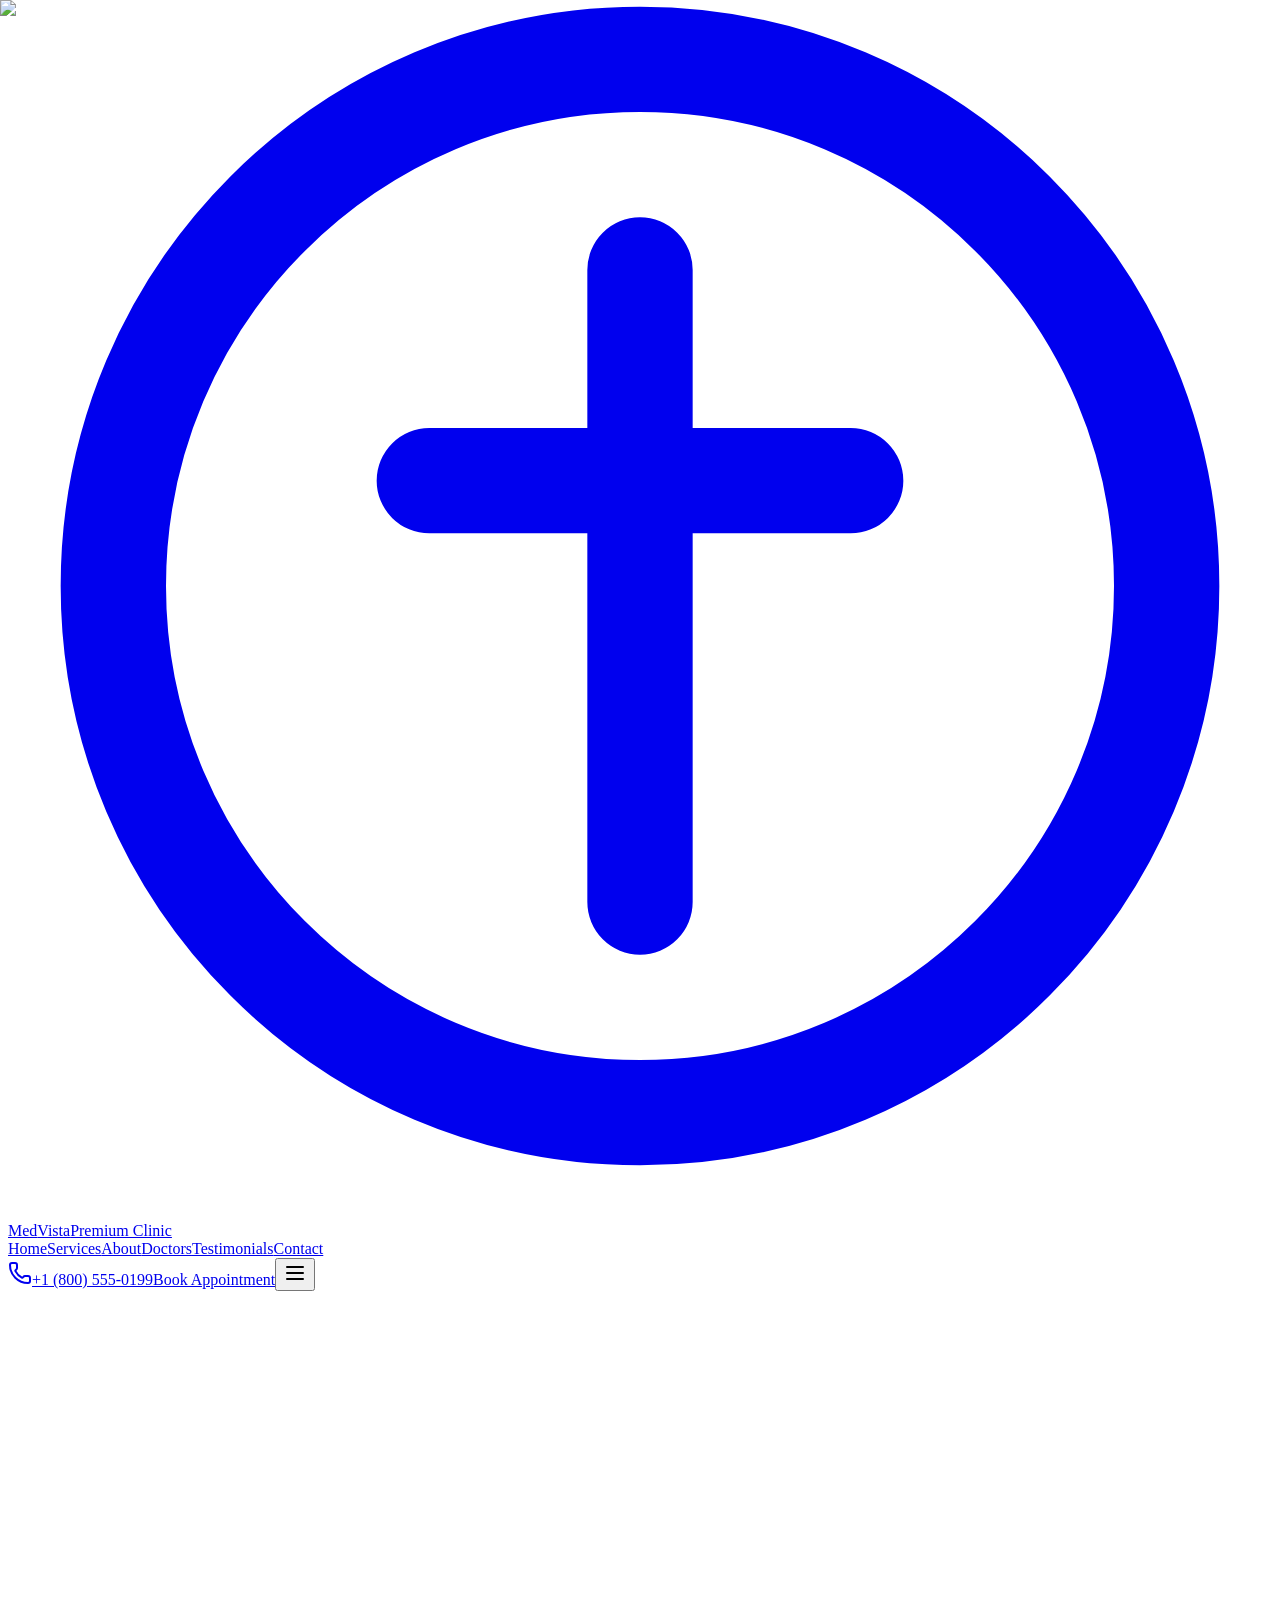
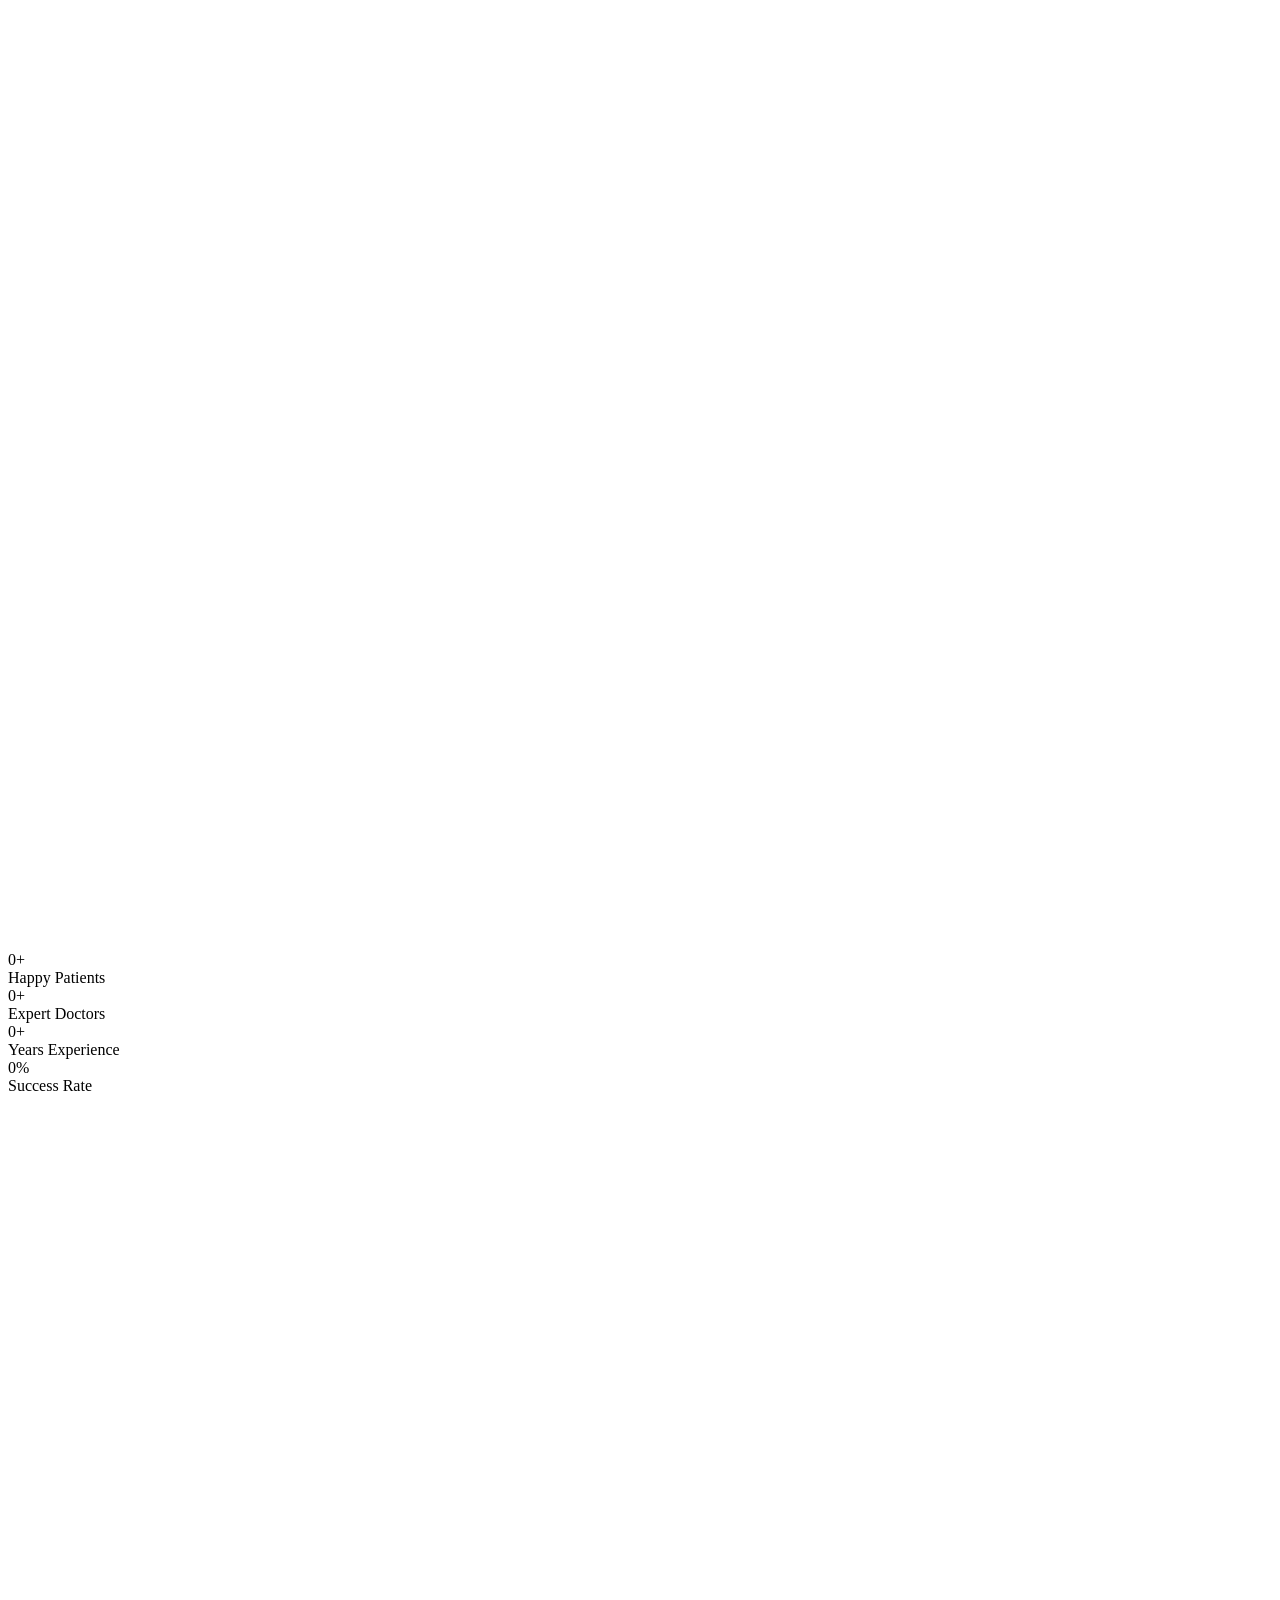
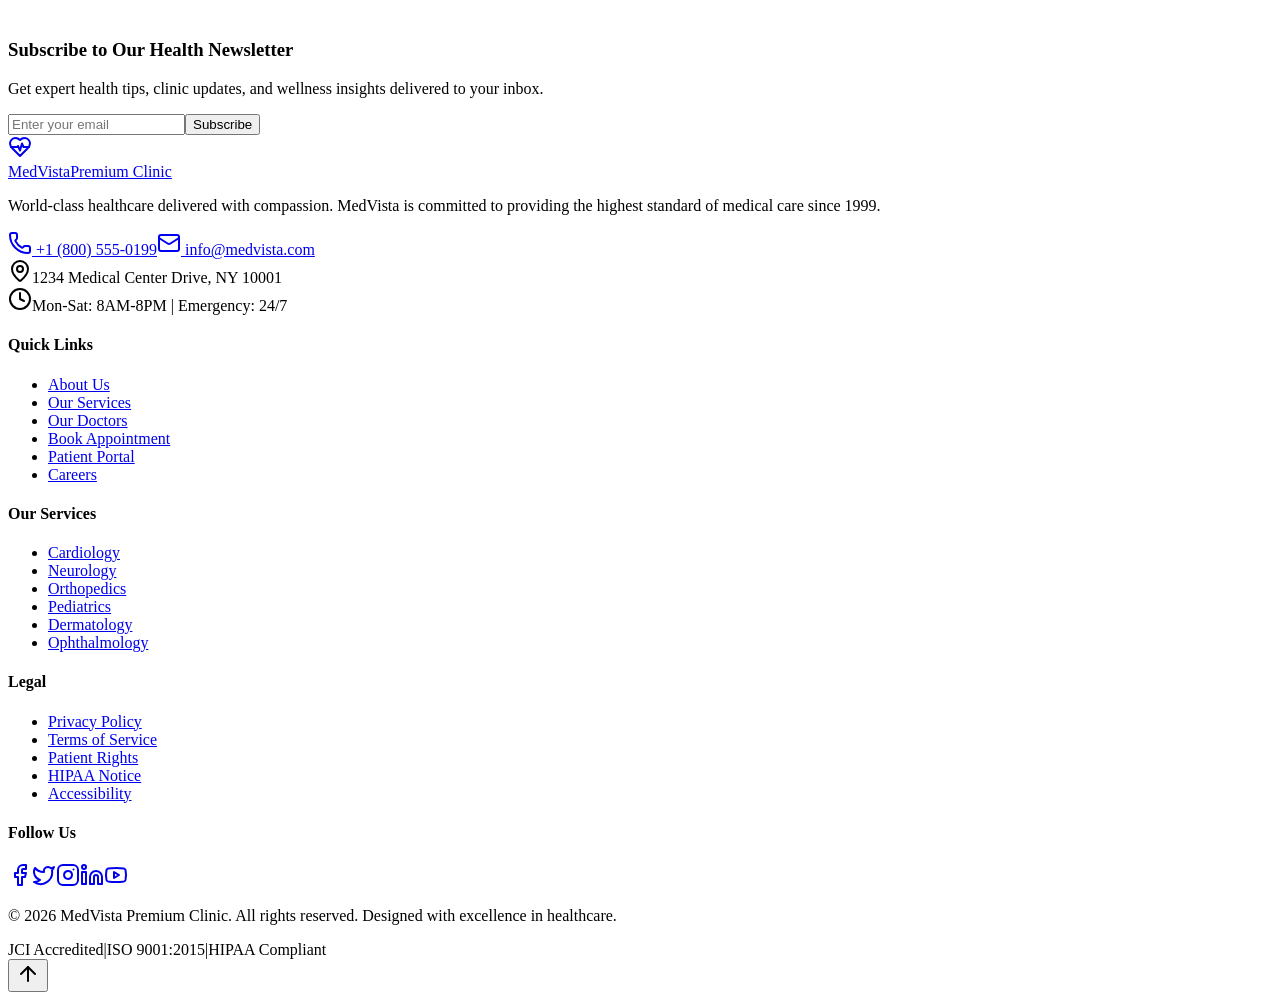
==== commit 6be60bef: "Fix image paths for GitHub Pages - prefix /images/ with /medvista-clinic/" ====
--- a/index.html
+++ b/index.html
@@ -1 +1 @@
-<!DOCTYPE html><!--hgIZPP_qaG1gfU_LsANDE--><html lang="en"><head><meta charSet="utf-8"/><meta name="viewport" content="width=device-width, initial-scale=1"/><link rel="preload" href="/medvista-clinic/_next/static/media/797e433ab948586e-s.p.29207c2f.woff2" as="font" crossorigin="" type="font/woff2"/><link rel="preload" href="/medvista-clinic/_next/static/media/caa3a2e1cccd8315-s.p.3b6cae6d.woff2" as="font" crossorigin="" type="font/woff2"/><link rel="preload" as="image" href="/images/hero-clinic.png"/><link rel="stylesheet" href="/medvista-clinic/_next/static/chunks/34d933785a17edf3.css" data-precedence="next"/><link rel="stylesheet" href="/medvista-clinic/_next/static/chunks/5f9d72cec34464b0.css" data-precedence="next"/><link rel="preload" as="script" fetchPriority="low" href="/medvista-clinic/_next/static/chunks/556c8b59b4c9a879.js"/><script src="/medvista-clinic/_next/static/chunks/abc386bdde209760.js" async=""></script><script src="/medvista-clinic/_next/static/chunks/95e169c80229d5fa.js" async=""></script><script src="/medvista-clinic/_next/static/chunks/turbopack-244d432b35f364e2.js" async=""></script><script src="/medvista-clinic/_next/static/chunks/ff1a16fafef87110.js" async=""></script><script src="/medvista-clinic/_next/static/chunks/d2be314c3ece3fbe.js" async=""></script><script src="/medvista-clinic/_next/static/chunks/94d7a40530a91f69.js" async=""></script><script src="/medvista-clinic/_next/static/chunks/08e8f66297d66253.js" async=""></script><script src="/medvista-clinic/_next/static/chunks/92c6d9d1a78002f5.js" async=""></script><meta name="next-size-adjust" content=""/><title>MedVista Premium Clinic | World-Class Healthcare</title><meta name="description" content="Experience world-class healthcare at MedVista Premium Clinic. Our board-certified specialists deliver personalized medical excellence with cutting-edge technology and compassionate care."/><meta name="author" content="MedVista Clinic"/><meta name="keywords" content="premium clinic,healthcare,medical center,specialists,appointment,wellness"/><meta property="og:title" content="MedVista Premium Clinic | World-Class Healthcare"/><meta property="og:description" content="Experience world-class healthcare at MedVista Premium Clinic. Board-certified specialists delivering personalized medical excellence."/><meta property="og:site_name" content="MedVista"/><meta property="og:type" content="website"/><meta name="twitter:card" content="summary"/><meta name="twitter:title" content="MedVista Premium Clinic | World-Class Healthcare"/><meta name="twitter:description" content="Experience world-class healthcare at MedVista Premium Clinic. Board-certified specialists delivering personalized medical excellence."/><link rel="icon" href="/logo.svg"/><script src="/medvista-clinic/_next/static/chunks/a6dad97d9634a72d.js" noModule=""></script></head><body class="geist_a71539c9-module__T19VSG__variable geist_mono_8d43a2aa-module__8Li5zG__variable antialiased bg-background text-foreground"><div hidden=""><!--$--><!--/$--></div><div class="min-h-screen flex flex-col"><header class="fixed top-0 left-0 right-0 z-50 transition-all duration-500 bg-transparent" style="transform:translateY(-100px)"><div class="transition-all duration-500 overflow-hidden max-h-12 opacity-100"><div class="bg-emerald-900 text-white"><div class="max-w-7xl mx-auto px-4 sm:px-6 lg:px-8 flex items-center justify-between h-10 text-xs sm:text-sm"><div class="flex items-center gap-4 sm:gap-6"><a href="tel:+18005550199" class="flex items-center gap-1.5 hover:text-emerald-300 transition-colors"><svg xmlns="http://www.w3.org/2000/svg" width="24" height="24" viewBox="0 0 24 24" fill="none" stroke="currentColor" stroke-width="2" stroke-linecap="round" stroke-linejoin="round" class="lucide lucide-phone h-3 w-3" aria-hidden="true"><path d="M13.832 16.568a1 1 0 0 0 1.213-.303l.355-.465A2 2 0 0 1 17 15h3a2 2 0 0 1 2 2v3a2 2 0 0 1-2 2A18 18 0 0 1 2 4a2 2 0 0 1 2-2h3a2 2 0 0 1 2 2v3a2 2 0 0 1-.8 1.6l-.468.351a1 1 0 0 0-.292 1.233 14 14 0 0 0 6.392 6.384"></path></svg><span class="hidden sm:inline">Emergency:</span><span class="font-semibold">+1 (800) 555-0199</span></a><span class="hidden sm:flex items-center gap-1.5 text-emerald-200"><svg xmlns="http://www.w3.org/2000/svg" width="24" height="24" viewBox="0 0 24 24" fill="none" stroke="currentColor" stroke-width="2" stroke-linecap="round" stroke-linejoin="round" class="lucide lucide-clock h-3 w-3" aria-hidden="true"><path d="M12 6v6l4 2"></path><circle cx="12" cy="12" r="10"></circle></svg>Mon - Sat: 8:00 AM - 8:00 PM</span></div><div class="flex items-center gap-3"><span class="text-emerald-200 text-xs hidden md:block">25+ Years of Medical Excellence</span></div></div></div></div><div class="max-w-7xl mx-auto px-4 sm:px-6 lg:px-8"><div class="flex items-center justify-between h-16 lg:h-20"><a href="#home" class="flex items-center gap-2 group"><div class="relative"><div class="w-10 h-10 rounded-xl bg-gradient-to-br from-emerald-500 to-emerald-700 flex items-center justify-center shadow-lg shadow-emerald-500/30 group-hover:shadow-emerald-500/50 transition-shadow"><svg viewBox="0 0 24 24" class="w-6 h-6 text-white" fill="none" stroke="currentColor" stroke-width="2"><path d="M12 2C6.48 2 2 6.48 2 12s4.48 10 10 10 10-4.48 10-10S17.52 2 12 2z"></path><path d="M12 6v12M8 10h8" stroke-linecap="round"></path></svg></div><div class="absolute -top-0.5 -right-0.5 w-3 h-3 bg-amber-400 rounded-full border-2 border-white"></div></div><div class="flex flex-col"><span class="text-xl font-bold tracking-tight transition-colors text-white">Med<span class="text-amber-400">Vista</span></span><span class="text-[10px] font-medium tracking-widest uppercase -mt-1 transition-colors text-emerald-200">Premium Clinic</span></div></a><nav class="hidden lg:flex items-center gap-1"><a href="#home" class="relative px-4 py-2 text-sm font-medium rounded-lg transition-all duration-300 animated-underline text-white/90 hover:text-white hover:bg-white/10">Home</a><a href="#services" class="relative px-4 py-2 text-sm font-medium rounded-lg transition-all duration-300 animated-underline text-white/90 hover:text-white hover:bg-white/10">Services</a><a href="#about" class="relative px-4 py-2 text-sm font-medium rounded-lg transition-all duration-300 animated-underline text-white/90 hover:text-white hover:bg-white/10">About</a><a href="#doctors" class="relative px-4 py-2 text-sm font-medium rounded-lg transition-all duration-300 animated-underline text-white/90 hover:text-white hover:bg-white/10">Doctors</a><a href="#testimonials" class="relative px-4 py-2 text-sm font-medium rounded-lg transition-all duration-300 animated-underline text-white/90 hover:text-white hover:bg-white/10">Testimonials</a><a href="#contact" class="relative px-4 py-2 text-sm font-medium rounded-lg transition-all duration-300 animated-underline text-white/90 hover:text-white hover:bg-white/10">Contact</a></nav><div class="flex items-center gap-3"><a href="tel:+18005550199" class="hidden md:flex items-center gap-2 lg:hidden xl:flex text-white"><svg xmlns="http://www.w3.org/2000/svg" width="24" height="24" viewBox="0 0 24 24" fill="none" stroke="currentColor" stroke-width="2" stroke-linecap="round" stroke-linejoin="round" class="lucide lucide-phone h-4 w-4" aria-hidden="true"><path d="M13.832 16.568a1 1 0 0 0 1.213-.303l.355-.465A2 2 0 0 1 17 15h3a2 2 0 0 1 2 2v3a2 2 0 0 1-2 2A18 18 0 0 1 2 4a2 2 0 0 1 2-2h3a2 2 0 0 1 2 2v3a2 2 0 0 1-.8 1.6l-.468.351a1 1 0 0 0-.292 1.233 14 14 0 0 0 6.392 6.384"></path></svg><span class="text-sm font-semibold">+1 (800) 555-0199</span></a><a href="#appointment" data-slot="button" class="items-center justify-center whitespace-nowrap text-sm font-medium disabled:pointer-events-none disabled:opacity-50 [&amp;_svg]:pointer-events-none [&amp;_svg:not([class*=&#x27;size-&#x27;])]:size-4 shrink-0 [&amp;_svg]:shrink-0 outline-none focus-visible:border-ring focus-visible:ring-ring/50 focus-visible:ring-[3px] aria-invalid:ring-destructive/20 dark:aria-invalid:ring-destructive/40 aria-invalid:border-destructive hover:bg-primary/90 h-8 gap-1.5 px-3 has-[&gt;svg]:px-2.5 hidden sm:inline-flex bg-gradient-to-r from-emerald-600 to-emerald-700 hover:from-emerald-700 hover:to-emerald-800 text-white shadow-lg shadow-emerald-600/30 hover:shadow-emerald-600/50 transition-all duration-300 rounded-xl">Book Appointment</a><button data-slot="sheet-trigger" class="inline-flex items-center justify-center gap-2 whitespace-nowrap rounded-md text-sm font-medium transition-all disabled:pointer-events-none disabled:opacity-50 [&amp;_svg]:pointer-events-none [&amp;_svg:not([class*=&#x27;size-&#x27;])]:size-4 shrink-0 [&amp;_svg]:shrink-0 outline-none focus-visible:border-ring focus-visible:ring-ring/50 focus-visible:ring-[3px] aria-invalid:ring-destructive/20 dark:aria-invalid:ring-destructive/40 aria-invalid:border-destructive hover:bg-accent hover:text-accent-foreground dark:hover:bg-accent/50 size-9 lg:hidden text-white" type="button" aria-haspopup="dialog" aria-expanded="false" aria-controls="radix-_R_3t5brb_" data-state="closed"><svg xmlns="http://www.w3.org/2000/svg" width="24" height="24" viewBox="0 0 24 24" fill="none" stroke="currentColor" stroke-width="2" stroke-linecap="round" stroke-linejoin="round" class="lucide lucide-menu h-6 w-6" aria-hidden="true"><path d="M4 12h16"></path><path d="M4 18h16"></path><path d="M4 6h16"></path></svg></button></div></div></div></header><main class="flex-1"><section id="home" class="relative min-h-screen flex items-center overflow-hidden"><div class="absolute inset-0"><img alt="MedVista Premium Clinic" decoding="async" data-nimg="fill" class="object-cover" style="position:absolute;height:100%;width:100%;left:0;top:0;right:0;bottom:0;color:transparent" src="/images/hero-clinic.png"/><div class="hero-gradient absolute inset-0"></div></div><div class="absolute inset-0 overflow-hidden pointer-events-none"><div class="absolute top-1/4 left-1/4 w-72 h-72 bg-emerald-400/10 rounded-full blur-3xl animate-blob"></div><div class="absolute bottom-1/4 right-1/4 w-96 h-96 bg-amber-400/10 rounded-full blur-3xl animate-blob animation-delay-200"></div><div class="absolute top-1/2 left-1/2 w-64 h-64 bg-teal-400/10 rounded-full blur-3xl animate-blob animation-delay-400"></div></div><div class="relative z-10 max-w-7xl mx-auto px-4 sm:px-6 lg:px-8 pt-32 pb-20 w-full"><div class="grid lg:grid-cols-2 gap-12 items-center"><div><div class="inline-flex items-center gap-2 px-4 py-2 rounded-full bg-white/10 backdrop-blur-sm border border-white/20 text-emerald-100 text-sm mb-8" style="opacity:0;transform:translateY(30px)"><div class="w-2 h-2 bg-emerald-400 rounded-full animate-pulse"></div><span>Trusted by 50,000+ patients worldwide</span></div><h1 class="text-4xl sm:text-5xl lg:text-6xl xl:text-7xl font-bold text-white leading-[1.1] tracking-tight" style="opacity:0;transform:translateY(30px)">Your Health,<!-- --> <span class="relative"><span class="gradient-text-gold">Our Priority</span><svg class="absolute -bottom-2 left-0 w-full" viewBox="0 0 300 12" fill="none"><path d="M2 8C50 2 100 2 150 6C200 10 250 4 298 8" stroke="url(#gold-gradient)" stroke-width="3" stroke-linecap="round"></path><defs><linearGradient id="gold-gradient" x1="0" y1="0" x2="300" y2="0" gradientUnits="userSpaceOnUse"><stop stop-color="#fbbf24"></stop><stop offset="1" stop-color="#f59e0b"></stop></linearGradient></defs></svg></span></h1><p class="mt-6 text-lg sm:text-xl text-emerald-100/90 max-w-xl leading-relaxed" style="opacity:0;transform:translateY(30px)">Experience world-class healthcare at MedVista Premium Clinic. Our board-certified specialists deliver personalized medical excellence with cutting-edge technology and compassionate care.</p><div class="flex flex-col sm:flex-row gap-4 mt-10" style="opacity:0;transform:translateY(30px)"><a href="#appointment" class="inline-flex items-center justify-center gap-2 whitespace-nowrap disabled:pointer-events-none disabled:opacity-50 [&amp;_svg]:pointer-events-none [&amp;_svg:not([class*=&#x27;size-&#x27;])]:size-4 shrink-0 [&amp;_svg]:shrink-0 outline-none focus-visible:border-ring focus-visible:ring-ring/50 focus-visible:ring-[3px] aria-invalid:ring-destructive/20 dark:aria-invalid:ring-destructive/40 aria-invalid:border-destructive hover:bg-primary/90 has-[&gt;svg]:px-4 bg-gradient-to-r from-amber-500 to-amber-600 hover:from-amber-600 hover:to-amber-700 text-white shadow-xl shadow-amber-500/30 hover:shadow-amber-500/50 transition-all duration-300 rounded-xl px-8 h-14 text-base font-semibold group flex items-center gap-2" data-slot="button">Book Appointment<svg xmlns="http://www.w3.org/2000/svg" width="24" height="24" viewBox="0 0 24 24" fill="none" stroke="currentColor" stroke-width="2" stroke-linecap="round" stroke-linejoin="round" class="lucide lucide-arrow-right h-5 w-5 group-hover:translate-x-1 transition-transform" aria-hidden="true"><path d="M5 12h14"></path><path d="m12 5 7 7-7 7"></path></svg></a><a href="#about" class="inline-flex items-center justify-center gap-2 whitespace-nowrap transition-all disabled:pointer-events-none disabled:opacity-50 [&amp;_svg]:pointer-events-none [&amp;_svg:not([class*=&#x27;size-&#x27;])]:size-4 shrink-0 [&amp;_svg]:shrink-0 outline-none focus-visible:border-ring focus-visible:ring-ring/50 focus-visible:ring-[3px] aria-invalid:ring-destructive/20 dark:aria-invalid:ring-destructive/40 aria-invalid:border-destructive border shadow-xs dark:bg-input/30 dark:border-input dark:hover:bg-input/50 has-[&gt;svg]:px-4 bg-white/10 backdrop-blur-sm border-white/30 text-white hover:bg-white/20 hover:text-white rounded-xl px-8 h-14 text-base font-semibold group flex items-center gap-2" data-slot="button"><div class="w-10 h-10 rounded-full bg-white/20 flex items-center justify-center group-hover:bg-white/30 transition-colors"><svg xmlns="http://www.w3.org/2000/svg" width="24" height="24" viewBox="0 0 24 24" fill="none" stroke="currentColor" stroke-width="2" stroke-linecap="round" stroke-linejoin="round" class="lucide lucide-play h-4 w-4 ml-0.5" aria-hidden="true"><polygon points="6 3 20 12 6 21 6 3"></polygon></svg></div>Virtual Tour</a></div><div class="flex flex-wrap gap-8 mt-12 pt-8 border-t border-white/10" style="opacity:0;transform:translateY(30px)"><div class="flex items-center gap-3"><div class="w-12 h-12 rounded-xl bg-white/10 backdrop-blur-sm flex items-center justify-center border border-white/10"><svg xmlns="http://www.w3.org/2000/svg" width="24" height="24" viewBox="0 0 24 24" fill="none" stroke="currentColor" stroke-width="2" stroke-linecap="round" stroke-linejoin="round" class="lucide lucide-shield h-5 w-5 text-amber-400" aria-hidden="true"><path d="M20 13c0 5-3.5 7.5-7.66 8.95a1 1 0 0 1-.67-.01C7.5 20.5 4 18 4 13V6a1 1 0 0 1 1-1c2 0 4.5-1.2 6.24-2.72a1.17 1.17 0 0 1 1.52 0C14.51 3.81 17 5 19 5a1 1 0 0 1 1 1z"></path></svg></div><div><div class="text-emerald-200/80 text-sm">JCI Accredited</div></div></div><div class="flex items-center gap-3"><div class="w-12 h-12 rounded-xl bg-white/10 backdrop-blur-sm flex items-center justify-center border border-white/10"><svg xmlns="http://www.w3.org/2000/svg" width="24" height="24" viewBox="0 0 24 24" fill="none" stroke="currentColor" stroke-width="2" stroke-linecap="round" stroke-linejoin="round" class="lucide lucide-award h-5 w-5 text-amber-400" aria-hidden="true"><path d="m15.477 12.89 1.515 8.526a.5.5 0 0 1-.81.47l-3.58-2.687a1 1 0 0 0-1.197 0l-3.586 2.686a.5.5 0 0 1-.81-.469l1.514-8.526"></path><circle cx="12" cy="8" r="6"></circle></svg></div><div><div class="text-white font-bold text-lg leading-none">Excellence</div><div class="text-emerald-200/80 text-sm">25+ Years</div></div></div><div class="flex items-center gap-3"><div class="w-12 h-12 rounded-xl bg-white/10 backdrop-blur-sm flex items-center justify-center border border-white/10"><svg xmlns="http://www.w3.org/2000/svg" width="24" height="24" viewBox="0 0 24 24" fill="none" stroke="currentColor" stroke-width="2" stroke-linecap="round" stroke-linejoin="round" class="lucide lucide-heart-pulse h-5 w-5 text-amber-400" aria-hidden="true"><path d="M19 14c1.49-1.46 3-3.21 3-5.5A5.5 5.5 0 0 0 16.5 3c-1.76 0-3 .5-4.5 2-1.5-1.5-2.74-2-4.5-2A5.5 5.5 0 0 0 2 8.5c0 2.3 1.5 4.05 3 5.5l7 7Z"></path><path d="M3.22 12H9.5l.5-1 2 4.5 2-7 1.5 3.5h5.27"></path></svg></div><div><div class="text-white font-bold text-lg leading-none">Happy Patients</div><div class="text-emerald-200/80 text-sm">50K+</div></div></div></div></div><div class="hidden lg:block" style="opacity:0;transform:scale(0.8)"><div class="relative"><div class="absolute -inset-4 bg-gradient-to-r from-emerald-500/20 to-amber-500/20 rounded-3xl blur-2xl"></div><div class="relative bg-white/10 backdrop-blur-xl rounded-3xl p-8 border border-white/20"><div class="flex items-center gap-3 mb-6"><div class="w-3 h-3 bg-red-400 rounded-full"></div><div class="w-3 h-3 bg-amber-400 rounded-full"></div><div class="w-3 h-3 bg-emerald-400 rounded-full"></div></div><div class="space-y-4"><div class="flex items-center gap-4 p-4 rounded-2xl bg-white/5"><div class="w-12 h-12 rounded-xl bg-emerald-500/20 flex items-center justify-center"><svg xmlns="http://www.w3.org/2000/svg" width="24" height="24" viewBox="0 0 24 24" fill="none" stroke="currentColor" stroke-width="2" stroke-linecap="round" stroke-linejoin="round" class="lucide lucide-heart-pulse h-6 w-6 text-emerald-400" aria-hidden="true"><path d="M19 14c1.49-1.46 3-3.21 3-5.5A5.5 5.5 0 0 0 16.5 3c-1.76 0-3 .5-4.5 2-1.5-1.5-2.74-2-4.5-2A5.5 5.5 0 0 0 2 8.5c0 2.3 1.5 4.05 3 5.5l7 7Z"></path><path d="M3.22 12H9.5l.5-1 2 4.5 2-7 1.5 3.5h5.27"></path></svg></div><div><div class="text-white font-semibold">Next Appointment</div><div class="text-emerald-200 text-sm">Today, 2:30 PM - Dr. Williams</div></div></div><div class="grid grid-cols-2 gap-4"><div class="p-4 rounded-2xl bg-white/5 text-center"><div class="text-3xl font-bold text-white">98%</div><div class="text-emerald-200 text-sm mt-1">Satisfaction Rate</div></div><div class="p-4 rounded-2xl bg-white/5 text-center"><div class="text-3xl font-bold text-white">4.9</div><div class="text-emerald-200 text-sm mt-1">Patient Rating</div></div></div><div class="flex items-center gap-3 p-4 rounded-2xl bg-emerald-500/20 border border-emerald-500/30"><div class="w-8 h-8 rounded-full bg-emerald-400 flex items-center justify-center"><svg xmlns="http://www.w3.org/2000/svg" width="24" height="24" viewBox="0 0 24 24" fill="none" stroke="currentColor" stroke-width="2" stroke-linecap="round" stroke-linejoin="round" class="lucide lucide-shield h-4 w-4 text-emerald-900" aria-hidden="true"><path d="M20 13c0 5-3.5 7.5-7.66 8.95a1 1 0 0 1-.67-.01C7.5 20.5 4 18 4 13V6a1 1 0 0 1 1-1c2 0 4.5-1.2 6.24-2.72a1.17 1.17 0 0 1 1.52 0C14.51 3.81 17 5 19 5a1 1 0 0 1 1 1z"></path></svg></div><div><div class="text-white text-sm font-medium">All Specialists Available</div><div class="text-emerald-200 text-xs">15 departments ready to serve you</div></div></div></div></div></div></div></div></div><div class="absolute bottom-0 left-0 right-0"><svg viewBox="0 0 1440 120" fill="none" xmlns="http://www.w3.org/2000/svg" class="w-full"><path d="M0 120L48 110C96 100 192 80 288 70C384 60 480 60 576 65C672 70 768 80 864 85C960 90 1056 90 1152 82.5C1248 75 1344 60 1392 52.5L1440 45V120H1392C1344 120 1248 120 1152 120C1056 120 960 120 864 120C768 120 672 120 576 120C480 120 384 120 288 120C192 120 96 120 48 120H0Z" fill="white"></path></svg></div><div class="absolute bottom-24 left-1/2 -translate-x-1/2 hidden md:block" style="opacity:0"><div class="w-6 h-10 rounded-full border-2 border-white/40 flex items-start justify-center p-1.5"><div class="w-1.5 h-1.5 bg-white/80 rounded-full"></div></div></div></section><section class="py-12 bg-white relative overflow-hidden"><div class="max-w-7xl mx-auto px-4 sm:px-6 lg:px-8"><div class="text-center mb-8" style="opacity:0;transform:translateY(20px)"><p class="text-sm font-medium text-slate-500 uppercase tracking-widest">Trusted &amp; Accredited By</p></div><div class="flex flex-wrap items-center justify-center gap-6 md:gap-10" style="opacity:0"><div class="flex items-center gap-2 px-5 py-2.5 rounded-full bg-slate-50 border border-slate-100 hover:border-emerald-200 hover:bg-emerald-50/50 transition-all duration-300 group" style="opacity:0;transform:translateY(10px)"><div class="w-2 h-2 rounded-full bg-emerald-500 group-hover:bg-emerald-400 transition-colors"></div><span class="text-sm font-semibold text-slate-600 group-hover:text-emerald-700 transition-colors">JCI Accredited</span></div><div class="flex items-center gap-2 px-5 py-2.5 rounded-full bg-slate-50 border border-slate-100 hover:border-emerald-200 hover:bg-emerald-50/50 transition-all duration-300 group" style="opacity:0;transform:translateY(10px)"><div class="w-2 h-2 rounded-full bg-emerald-500 group-hover:bg-emerald-400 transition-colors"></div><span class="text-sm font-semibold text-slate-600 group-hover:text-emerald-700 transition-colors">WHO Partner</span></div><div class="flex items-center gap-2 px-5 py-2.5 rounded-full bg-slate-50 border border-slate-100 hover:border-emerald-200 hover:bg-emerald-50/50 transition-all duration-300 group" style="opacity:0;transform:translateY(10px)"><div class="w-2 h-2 rounded-full bg-emerald-500 group-hover:bg-emerald-400 transition-colors"></div><span class="text-sm font-semibold text-slate-600 group-hover:text-emerald-700 transition-colors">ISO 9001:2015</span></div><div class="flex items-center gap-2 px-5 py-2.5 rounded-full bg-slate-50 border border-slate-100 hover:border-emerald-200 hover:bg-emerald-50/50 transition-all duration-300 group" style="opacity:0;transform:translateY(10px)"><div class="w-2 h-2 rounded-full bg-emerald-500 group-hover:bg-emerald-400 transition-colors"></div><span class="text-sm font-semibold text-slate-600 group-hover:text-emerald-700 transition-colors">NABH Certified</span></div><div class="flex items-center gap-2 px-5 py-2.5 rounded-full bg-slate-50 border border-slate-100 hover:border-emerald-200 hover:bg-emerald-50/50 transition-all duration-300 group" style="opacity:0;transform:translateY(10px)"><div class="w-2 h-2 rounded-full bg-emerald-500 group-hover:bg-emerald-400 transition-colors"></div><span class="text-sm font-semibold text-slate-600 group-hover:text-emerald-700 transition-colors">HIPAA Compliant</span></div><div class="flex items-center gap-2 px-5 py-2.5 rounded-full bg-slate-50 border border-slate-100 hover:border-emerald-200 hover:bg-emerald-50/50 transition-all duration-300 group" style="opacity:0;transform:translateY(10px)"><div class="w-2 h-2 rounded-full bg-emerald-500 group-hover:bg-emerald-400 transition-colors"></div><span class="text-sm font-semibold text-slate-600 group-hover:text-emerald-700 transition-colors">Green Hospital</span></div></div></div></section><section id="services" class="py-24 lg:py-32 bg-slate-50/50 relative"><div class="absolute inset-0 overflow-hidden pointer-events-none"><div class="absolute top-0 right-0 w-96 h-96 bg-emerald-100/30 rounded-full blur-3xl"></div><div class="absolute bottom-0 left-0 w-96 h-96 bg-amber-100/30 rounded-full blur-3xl"></div></div><div class="max-w-7xl mx-auto px-4 sm:px-6 lg:px-8 relative"><div class="text-center max-w-3xl mx-auto mb-16" style="opacity:0;transform:translateY(30px)"><span class="inline-block px-4 py-1.5 rounded-full bg-emerald-100 text-emerald-700 text-sm font-semibold mb-4">Our Specialties</span><h2 class="text-3xl sm:text-4xl lg:text-5xl font-bold text-slate-900 tracking-tight">Comprehensive Medical<!-- --> <span class="gradient-text">Services</span></h2><p class="mt-4 text-lg text-slate-600 leading-relaxed">From routine check-ups to complex procedures, our specialists cover every aspect of your health with expertise and compassion.</p></div><div class="grid sm:grid-cols-2 lg:grid-cols-4 gap-6"><div style="opacity:0;transform:translateY(30px)"><div data-slot="card" class="text-card-foreground flex flex-col gap-6 rounded-xl border py-6 premium-card group border-slate-200/60 bg-white hover:border-emerald-200 h-full cursor-pointer shadow-sm hover:shadow-xl"><div data-slot="card-content" class="p-6"><div class="w-14 h-14 rounded-2xl bg-red-50 flex items-center justify-center mb-4 group-hover:scale-110 transition-transform duration-300"><svg xmlns="http://www.w3.org/2000/svg" width="24" height="24" viewBox="0 0 24 24" fill="none" stroke="currentColor" stroke-width="2" stroke-linecap="round" stroke-linejoin="round" class="lucide lucide-heart-pulse h-7 w-7 text-red-600" aria-hidden="true"><path d="M19 14c1.49-1.46 3-3.21 3-5.5A5.5 5.5 0 0 0 16.5 3c-1.76 0-3 .5-4.5 2-1.5-1.5-2.74-2-4.5-2A5.5 5.5 0 0 0 2 8.5c0 2.3 1.5 4.05 3 5.5l7 7Z"></path><path d="M3.22 12H9.5l.5-1 2 4.5 2-7 1.5 3.5h5.27"></path></svg></div><h3 class="text-lg font-bold text-slate-900 mb-2 group-hover:text-emerald-700 transition-colors">Cardiology</h3><p class="text-sm text-slate-500 leading-relaxed mb-4">Advanced cardiac care with state-of-the-art diagnostic imaging, interventional procedures, and preventive cardiology programs.</p><div class="flex items-center gap-1 text-sm font-semibold text-emerald-600 opacity-0 group-hover:opacity-100 transition-opacity">Learn more <svg xmlns="http://www.w3.org/2000/svg" width="24" height="24" viewBox="0 0 24 24" fill="none" stroke="currentColor" stroke-width="2" stroke-linecap="round" stroke-linejoin="round" class="lucide lucide-arrow-right h-4 w-4" aria-hidden="true"><path d="M5 12h14"></path><path d="m12 5 7 7-7 7"></path></svg></div></div></div></div><div style="opacity:0;transform:translateY(30px)"><div data-slot="card" class="text-card-foreground flex flex-col gap-6 rounded-xl border py-6 premium-card group border-slate-200/60 bg-white hover:border-emerald-200 h-full cursor-pointer shadow-sm hover:shadow-xl"><div data-slot="card-content" class="p-6"><div class="w-14 h-14 rounded-2xl bg-purple-50 flex items-center justify-center mb-4 group-hover:scale-110 transition-transform duration-300"><svg xmlns="http://www.w3.org/2000/svg" width="24" height="24" viewBox="0 0 24 24" fill="none" stroke="currentColor" stroke-width="2" stroke-linecap="round" stroke-linejoin="round" class="lucide lucide-brain h-7 w-7 text-purple-600" aria-hidden="true"><path d="M12 5a3 3 0 1 0-5.997.125 4 4 0 0 0-2.526 5.77 4 4 0 0 0 .556 6.588A4 4 0 1 0 12 18Z"></path><path d="M12 5a3 3 0 1 1 5.997.125 4 4 0 0 1 2.526 5.77 4 4 0 0 1-.556 6.588A4 4 0 1 1 12 18Z"></path><path d="M15 13a4.5 4.5 0 0 1-3-4 4.5 4.5 0 0 1-3 4"></path><path d="M17.599 6.5a3 3 0 0 0 .399-1.375"></path><path d="M6.003 5.125A3 3 0 0 0 6.401 6.5"></path><path d="M3.477 10.896a4 4 0 0 1 .585-.396"></path><path d="M19.938 10.5a4 4 0 0 1 .585.396"></path><path d="M6 18a4 4 0 0 1-1.967-.516"></path><path d="M19.967 17.484A4 4 0 0 1 18 18"></path></svg></div><h3 class="text-lg font-bold text-slate-900 mb-2 group-hover:text-emerald-700 transition-colors">Neurology</h3><p class="text-sm text-slate-500 leading-relaxed mb-4">Comprehensive neurological care including brain imaging, EEG monitoring, and treatment for complex neurological conditions.</p><div class="flex items-center gap-1 text-sm font-semibold text-emerald-600 opacity-0 group-hover:opacity-100 transition-opacity">Learn more <svg xmlns="http://www.w3.org/2000/svg" width="24" height="24" viewBox="0 0 24 24" fill="none" stroke="currentColor" stroke-width="2" stroke-linecap="round" stroke-linejoin="round" class="lucide lucide-arrow-right h-4 w-4" aria-hidden="true"><path d="M5 12h14"></path><path d="m12 5 7 7-7 7"></path></svg></div></div></div></div><div style="opacity:0;transform:translateY(30px)"><div data-slot="card" class="text-card-foreground flex flex-col gap-6 rounded-xl border py-6 premium-card group border-slate-200/60 bg-white hover:border-emerald-200 h-full cursor-pointer shadow-sm hover:shadow-xl"><div data-slot="card-content" class="p-6"><div class="w-14 h-14 rounded-2xl bg-amber-50 flex items-center justify-center mb-4 group-hover:scale-110 transition-transform duration-300"><svg xmlns="http://www.w3.org/2000/svg" width="24" height="24" viewBox="0 0 24 24" fill="none" stroke="currentColor" stroke-width="2" stroke-linecap="round" stroke-linejoin="round" class="lucide lucide-bone h-7 w-7 text-amber-600" aria-hidden="true"><path d="M17 10c.7-.7 1.69 0 2.5 0a2.5 2.5 0 1 0 0-5 .5.5 0 0 1-.5-.5 2.5 2.5 0 1 0-5 0c0 .81.7 1.8 0 2.5l-7 7c-.7.7-1.69 0-2.5 0a2.5 2.5 0 0 0 0 5c.28 0 .5.22.5.5a2.5 2.5 0 1 0 5 0c0-.81-.7-1.8 0-2.5Z"></path></svg></div><h3 class="text-lg font-bold text-slate-900 mb-2 group-hover:text-emerald-700 transition-colors">Orthopedics</h3><p class="text-sm text-slate-500 leading-relaxed mb-4">Expert orthopedic care from sports injuries to joint replacements, supported by advanced rehabilitation facilities.</p><div class="flex items-center gap-1 text-sm font-semibold text-emerald-600 opacity-0 group-hover:opacity-100 transition-opacity">Learn more <svg xmlns="http://www.w3.org/2000/svg" width="24" height="24" viewBox="0 0 24 24" fill="none" stroke="currentColor" stroke-width="2" stroke-linecap="round" stroke-linejoin="round" class="lucide lucide-arrow-right h-4 w-4" aria-hidden="true"><path d="M5 12h14"></path><path d="m12 5 7 7-7 7"></path></svg></div></div></div></div><div style="opacity:0;transform:translateY(30px)"><div data-slot="card" class="text-card-foreground flex flex-col gap-6 rounded-xl border py-6 premium-card group border-slate-200/60 bg-white hover:border-emerald-200 h-full cursor-pointer shadow-sm hover:shadow-xl"><div data-slot="card-content" class="p-6"><div class="w-14 h-14 rounded-2xl bg-sky-50 flex items-center justify-center mb-4 group-hover:scale-110 transition-transform duration-300"><svg xmlns="http://www.w3.org/2000/svg" width="24" height="24" viewBox="0 0 24 24" fill="none" stroke="currentColor" stroke-width="2" stroke-linecap="round" stroke-linejoin="round" class="lucide lucide-eye h-7 w-7 text-sky-600" aria-hidden="true"><path d="M2.062 12.348a1 1 0 0 1 0-.696 10.75 10.75 0 0 1 19.876 0 1 1 0 0 1 0 .696 10.75 10.75 0 0 1-19.876 0"></path><circle cx="12" cy="12" r="3"></circle></svg></div><h3 class="text-lg font-bold text-slate-900 mb-2 group-hover:text-emerald-700 transition-colors">Ophthalmology</h3><p class="text-sm text-slate-500 leading-relaxed mb-4">Precision eye care with LASIK surgery, cataract treatment, retinal services, and comprehensive vision diagnostics.</p><div class="flex items-center gap-1 text-sm font-semibold text-emerald-600 opacity-0 group-hover:opacity-100 transition-opacity">Learn more <svg xmlns="http://www.w3.org/2000/svg" width="24" height="24" viewBox="0 0 24 24" fill="none" stroke="currentColor" stroke-width="2" stroke-linecap="round" stroke-linejoin="round" class="lucide lucide-arrow-right h-4 w-4" aria-hidden="true"><path d="M5 12h14"></path><path d="m12 5 7 7-7 7"></path></svg></div></div></div></div><div style="opacity:0;transform:translateY(30px)"><div data-slot="card" class="text-card-foreground flex flex-col gap-6 rounded-xl border py-6 premium-card group border-slate-200/60 bg-white hover:border-emerald-200 h-full cursor-pointer shadow-sm hover:shadow-xl"><div data-slot="card-content" class="p-6"><div class="w-14 h-14 rounded-2xl bg-pink-50 flex items-center justify-center mb-4 group-hover:scale-110 transition-transform duration-300"><svg xmlns="http://www.w3.org/2000/svg" width="24" height="24" viewBox="0 0 24 24" fill="none" stroke="currentColor" stroke-width="2" stroke-linecap="round" stroke-linejoin="round" class="lucide lucide-baby h-7 w-7 text-pink-600" aria-hidden="true"><path d="M10 16c.5.3 1.2.5 2 .5s1.5-.2 2-.5"></path><path d="M15 12h.01"></path><path d="M19.38 6.813A9 9 0 0 1 20.8 10.2a2 2 0 0 1 0 3.6 9 9 0 0 1-17.6 0 2 2 0 0 1 0-3.6A9 9 0 0 1 12 3c2 0 3.5 1.1 3.5 2.5s-.9 2.5-2 2.5c-.8 0-1.5-.4-1.5-1"></path><path d="M9 12h.01"></path></svg></div><h3 class="text-lg font-bold text-slate-900 mb-2 group-hover:text-emerald-700 transition-colors">Pediatrics</h3><p class="text-sm text-slate-500 leading-relaxed mb-4">Compassionate care for children from newborns to adolescents, with specialized pediatric emergency services.</p><div class="flex items-center gap-1 text-sm font-semibold text-emerald-600 opacity-0 group-hover:opacity-100 transition-opacity">Learn more <svg xmlns="http://www.w3.org/2000/svg" width="24" height="24" viewBox="0 0 24 24" fill="none" stroke="currentColor" stroke-width="2" stroke-linecap="round" stroke-linejoin="round" class="lucide lucide-arrow-right h-4 w-4" aria-hidden="true"><path d="M5 12h14"></path><path d="m12 5 7 7-7 7"></path></svg></div></div></div></div><div style="opacity:0;transform:translateY(30px)"><div data-slot="card" class="text-card-foreground flex flex-col gap-6 rounded-xl border py-6 premium-card group border-slate-200/60 bg-white hover:border-emerald-200 h-full cursor-pointer shadow-sm hover:shadow-xl"><div data-slot="card-content" class="p-6"><div class="w-14 h-14 rounded-2xl bg-emerald-50 flex items-center justify-center mb-4 group-hover:scale-110 transition-transform duration-300"><svg xmlns="http://www.w3.org/2000/svg" width="24" height="24" viewBox="0 0 24 24" fill="none" stroke="currentColor" stroke-width="2" stroke-linecap="round" stroke-linejoin="round" class="lucide lucide-stethoscope h-7 w-7 text-emerald-600" aria-hidden="true"><path d="M11 2v2"></path><path d="M5 2v2"></path><path d="M5 3H4a2 2 0 0 0-2 2v4a6 6 0 0 0 12 0V5a2 2 0 0 0-2-2h-1"></path><path d="M8 15a6 6 0 0 0 12 0v-3"></path><circle cx="20" cy="10" r="2"></circle></svg></div><h3 class="text-lg font-bold text-slate-900 mb-2 group-hover:text-emerald-700 transition-colors">Internal Medicine</h3><p class="text-sm text-slate-500 leading-relaxed mb-4">Primary care and internal medicine with a focus on preventive health, chronic disease management, and wellness.</p><div class="flex items-center gap-1 text-sm font-semibold text-emerald-600 opacity-0 group-hover:opacity-100 transition-opacity">Learn more <svg xmlns="http://www.w3.org/2000/svg" width="24" height="24" viewBox="0 0 24 24" fill="none" stroke="currentColor" stroke-width="2" stroke-linecap="round" stroke-linejoin="round" class="lucide lucide-arrow-right h-4 w-4" aria-hidden="true"><path d="M5 12h14"></path><path d="m12 5 7 7-7 7"></path></svg></div></div></div></div><div style="opacity:0;transform:translateY(30px)"><div data-slot="card" class="text-card-foreground flex flex-col gap-6 rounded-xl border py-6 premium-card group border-slate-200/60 bg-white hover:border-emerald-200 h-full cursor-pointer shadow-sm hover:shadow-xl"><div data-slot="card-content" class="p-6"><div class="w-14 h-14 rounded-2xl bg-cyan-50 flex items-center justify-center mb-4 group-hover:scale-110 transition-transform duration-300"><svg xmlns="http://www.w3.org/2000/svg" width="24" height="24" viewBox="0 0 24 24" fill="none" stroke="currentColor" stroke-width="2" stroke-linecap="round" stroke-linejoin="round" class="lucide lucide-microscope h-7 w-7 text-cyan-600" aria-hidden="true"><path d="M6 18h8"></path><path d="M3 22h18"></path><path d="M14 22a7 7 0 1 0 0-14h-1"></path><path d="M9 14h2"></path><path d="M9 12a2 2 0 0 1-2-2V6h6v4a2 2 0 0 1-2 2Z"></path><path d="M12 6V3a1 1 0 0 0-1-1H9a1 1 0 0 0-1 1v3"></path></svg></div><h3 class="text-lg font-bold text-slate-900 mb-2 group-hover:text-emerald-700 transition-colors">Pathology &amp; Lab</h3><p class="text-sm text-slate-500 leading-relaxed mb-4">In-house diagnostic laboratory with rapid results, advanced molecular testing, and comprehensive blood work analysis.</p><div class="flex items-center gap-1 text-sm font-semibold text-emerald-600 opacity-0 group-hover:opacity-100 transition-opacity">Learn more <svg xmlns="http://www.w3.org/2000/svg" width="24" height="24" viewBox="0 0 24 24" fill="none" stroke="currentColor" stroke-width="2" stroke-linecap="round" stroke-linejoin="round" class="lucide lucide-arrow-right h-4 w-4" aria-hidden="true"><path d="M5 12h14"></path><path d="m12 5 7 7-7 7"></path></svg></div></div></div></div><div style="opacity:0;transform:translateY(30px)"><div data-slot="card" class="text-card-foreground flex flex-col gap-6 rounded-xl border py-6 premium-card group border-slate-200/60 bg-white hover:border-emerald-200 h-full cursor-pointer shadow-sm hover:shadow-xl"><div data-slot="card-content" class="p-6"><div class="w-14 h-14 rounded-2xl bg-fuchsia-50 flex items-center justify-center mb-4 group-hover:scale-110 transition-transform duration-300"><svg xmlns="http://www.w3.org/2000/svg" width="24" height="24" viewBox="0 0 24 24" fill="none" stroke="currentColor" stroke-width="2" stroke-linecap="round" stroke-linejoin="round" class="lucide lucide-pill h-7 w-7 text-fuchsia-600" aria-hidden="true"><path d="m10.5 20.5 10-10a4.95 4.95 0 1 0-7-7l-10 10a4.95 4.95 0 1 0 7 7Z"></path><path d="m8.5 8.5 7 7"></path></svg></div><h3 class="text-lg font-bold text-slate-900 mb-2 group-hover:text-emerald-700 transition-colors">Dermatology</h3><p class="text-sm text-slate-500 leading-relaxed mb-4">Expert skin care from medical dermatology to cosmetic procedures, including laser treatments and skin cancer screening.</p><div class="flex items-center gap-1 text-sm font-semibold text-emerald-600 opacity-0 group-hover:opacity-100 transition-opacity">Learn more <svg xmlns="http://www.w3.org/2000/svg" width="24" height="24" viewBox="0 0 24 24" fill="none" stroke="currentColor" stroke-width="2" stroke-linecap="round" stroke-linejoin="round" class="lucide lucide-arrow-right h-4 w-4" aria-hidden="true"><path d="M5 12h14"></path><path d="m12 5 7 7-7 7"></path></svg></div></div></div></div></div><div class="text-center mt-12" style="opacity:0;transform:translateY(20px)"><a href="#appointment" class="inline-flex items-center gap-2 text-emerald-700 font-semibold hover:text-emerald-800 transition-colors group">View all 15+ departments<svg xmlns="http://www.w3.org/2000/svg" width="24" height="24" viewBox="0 0 24 24" fill="none" stroke="currentColor" stroke-width="2" stroke-linecap="round" stroke-linejoin="round" class="lucide lucide-arrow-right h-4 w-4 group-hover:translate-x-1 transition-transform" aria-hidden="true"><path d="M5 12h14"></path><path d="m12 5 7 7-7 7"></path></svg></a></div></div></section><section id="about" class="py-24 lg:py-32 bg-white relative overflow-hidden"><div class="absolute top-20 -right-20 w-72 h-72 bg-emerald-100/40 rounded-full blur-3xl pointer-events-none"></div><div class="max-w-7xl mx-auto px-4 sm:px-6 lg:px-8"><div class="grid lg:grid-cols-2 gap-16 items-center"><div class="relative" style="opacity:0;transform:translateX(-50px)"><div class="relative rounded-3xl overflow-hidden shadow-2xl shadow-emerald-900/10"><img alt="MedVista State-of-the-Art Facility" loading="lazy" width="600" height="400" decoding="async" data-nimg="1" class="w-full h-auto object-cover" style="color:transparent" src="/images/facility.png"/><div class="absolute inset-0 bg-gradient-to-t from-emerald-900/40 to-transparent"></div></div><div class="absolute -bottom-6 -right-6 sm:bottom-8 sm:-right-8 bg-white rounded-2xl shadow-xl p-5 border border-slate-100" style="opacity:0;transform:translateY(20px)"><div class="flex items-center gap-3"><div class="w-14 h-14 rounded-xl bg-gradient-to-br from-emerald-500 to-emerald-700 flex items-center justify-center"><svg xmlns="http://www.w3.org/2000/svg" width="24" height="24" viewBox="0 0 24 24" fill="none" stroke="currentColor" stroke-width="2" stroke-linecap="round" stroke-linejoin="round" class="lucide lucide-circle-check w-7 h-7 text-white" aria-hidden="true"><circle cx="12" cy="12" r="10"></circle><path d="m9 12 2 2 4-4"></path></svg></div><div><div class="text-2xl font-bold text-slate-900">JCI</div><div class="text-sm text-slate-500">Accredited</div></div></div></div><div class="absolute -top-4 -left-4 sm:top-8 sm:-left-8 bg-gradient-to-br from-amber-500 to-amber-600 rounded-2xl shadow-xl p-4 text-white text-center" style="opacity:0;transform:scale(0.8)"><div class="text-3xl font-bold">25+</div><div class="text-xs font-medium opacity-90">Years of Excellence</div></div></div><div style="opacity:0;transform:translateX(50px)"><span class="inline-block px-4 py-1.5 rounded-full bg-emerald-100 text-emerald-700 text-sm font-semibold mb-4">About MedVista</span><h2 class="text-3xl sm:text-4xl lg:text-5xl font-bold text-slate-900 tracking-tight leading-tight">Where Innovation Meets<!-- --> <span class="gradient-text">Compassion</span></h2><p class="mt-6 text-lg text-slate-600 leading-relaxed">For over 25 years, MedVista Premium Clinic has been at the forefront of medical innovation, combining cutting-edge technology with a deeply human approach to healthcare. Our mission is simple: provide every patient with the highest standard of care in an environment that promotes healing and well-being.</p><div class="grid sm:grid-cols-2 gap-3 mt-8"><div class="flex items-start gap-2.5" style="opacity:0;transform:translateX(20px)"><svg xmlns="http://www.w3.org/2000/svg" width="24" height="24" viewBox="0 0 24 24" fill="none" stroke="currentColor" stroke-width="2" stroke-linecap="round" stroke-linejoin="round" class="lucide lucide-circle-check h-5 w-5 text-emerald-500 mt-0.5 flex-shrink-0" aria-hidden="true"><circle cx="12" cy="12" r="10"></circle><path d="m9 12 2 2 4-4"></path></svg><span class="text-sm text-slate-600">Board-certified specialists in every department</span></div><div class="flex items-start gap-2.5" style="opacity:0;transform:translateX(20px)"><svg xmlns="http://www.w3.org/2000/svg" width="24" height="24" viewBox="0 0 24 24" fill="none" stroke="currentColor" stroke-width="2" stroke-linecap="round" stroke-linejoin="round" class="lucide lucide-circle-check h-5 w-5 text-emerald-500 mt-0.5 flex-shrink-0" aria-hidden="true"><circle cx="12" cy="12" r="10"></circle><path d="m9 12 2 2 4-4"></path></svg><span class="text-sm text-slate-600">State-of-the-art diagnostic &amp; surgical equipment</span></div><div class="flex items-start gap-2.5" style="opacity:0;transform:translateX(20px)"><svg xmlns="http://www.w3.org/2000/svg" width="24" height="24" viewBox="0 0 24 24" fill="none" stroke="currentColor" stroke-width="2" stroke-linecap="round" stroke-linejoin="round" class="lucide lucide-circle-check h-5 w-5 text-emerald-500 mt-0.5 flex-shrink-0" aria-hidden="true"><circle cx="12" cy="12" r="10"></circle><path d="m9 12 2 2 4-4"></path></svg><span class="text-sm text-slate-600">Personalized treatment plans for every patient</span></div><div class="flex items-start gap-2.5" style="opacity:0;transform:translateX(20px)"><svg xmlns="http://www.w3.org/2000/svg" width="24" height="24" viewBox="0 0 24 24" fill="none" stroke="currentColor" stroke-width="2" stroke-linecap="round" stroke-linejoin="round" class="lucide lucide-circle-check h-5 w-5 text-emerald-500 mt-0.5 flex-shrink-0" aria-hidden="true"><circle cx="12" cy="12" r="10"></circle><path d="m9 12 2 2 4-4"></path></svg><span class="text-sm text-slate-600">24/7 emergency care with rapid response</span></div><div class="flex items-start gap-2.5" style="opacity:0;transform:translateX(20px)"><svg xmlns="http://www.w3.org/2000/svg" width="24" height="24" viewBox="0 0 24 24" fill="none" stroke="currentColor" stroke-width="2" stroke-linecap="round" stroke-linejoin="round" class="lucide lucide-circle-check h-5 w-5 text-emerald-500 mt-0.5 flex-shrink-0" aria-hidden="true"><circle cx="12" cy="12" r="10"></circle><path d="m9 12 2 2 4-4"></path></svg><span class="text-sm text-slate-600">Multilingual staff for international patients</span></div><div class="flex items-start gap-2.5" style="opacity:0;transform:translateX(20px)"><svg xmlns="http://www.w3.org/2000/svg" width="24" height="24" viewBox="0 0 24 24" fill="none" stroke="currentColor" stroke-width="2" stroke-linecap="round" stroke-linejoin="round" class="lucide lucide-circle-check h-5 w-5 text-emerald-500 mt-0.5 flex-shrink-0" aria-hidden="true"><circle cx="12" cy="12" r="10"></circle><path d="m9 12 2 2 4-4"></path></svg><span class="text-sm text-slate-600">Seamless insurance verification &amp; billing</span></div></div><div class="mt-10 p-6 rounded-2xl bg-gradient-to-r from-emerald-50 to-amber-50 border border-emerald-100/50"><p class="text-slate-700 italic leading-relaxed">“At MedVista, we don&#x27;t just treat conditions — we treat people. Every patient who walks through our doors becomes part of our family.”</p><div class="mt-3 flex items-center gap-3"><div class="w-10 h-10 rounded-full bg-emerald-600 flex items-center justify-center text-white font-bold text-sm">DR</div><div><div class="text-sm font-semibold text-slate-900">Dr. Robert Chen</div><div class="text-xs text-slate-500">Founder &amp; Chief Medical Officer</div></div></div></div></div></div><div id="stats-section" class="mt-20 grid grid-cols-2 md:grid-cols-4 gap-8 p-8 sm:p-10 rounded-3xl bg-gradient-to-r from-emerald-900 via-emerald-800 to-emerald-900 relative overflow-hidden"><div class="absolute inset-0 opacity-10"><div class="absolute top-0 left-1/4 w-64 h-64 bg-emerald-400 rounded-full blur-3xl"></div><div class="absolute bottom-0 right-1/4 w-64 h-64 bg-amber-400 rounded-full blur-3xl"></div></div><div class="relative grid grid-cols-2 md:grid-cols-4 gap-8 w-full"><div class="text-center"><div class="text-4xl sm:text-5xl font-bold gradient-text">0<!-- -->+</div><div class="text-slate-500 mt-1 text-sm font-medium">Happy Patients</div></div><div class="text-center"><div class="text-4xl sm:text-5xl font-bold gradient-text">0<!-- -->+</div><div class="text-slate-500 mt-1 text-sm font-medium">Expert Doctors</div></div><div class="text-center"><div class="text-4xl sm:text-5xl font-bold gradient-text">0<!-- -->+</div><div class="text-slate-500 mt-1 text-sm font-medium">Years Experience</div></div><div class="text-center"><div class="text-4xl sm:text-5xl font-bold gradient-text">0<!-- -->%</div><div class="text-slate-500 mt-1 text-sm font-medium">Success Rate</div></div></div></div></div></section><section id="doctors" class="py-24 lg:py-32 bg-slate-50/50 relative overflow-hidden"><div class="absolute inset-0 pointer-events-none"><div class="absolute top-1/2 left-0 w-72 h-72 bg-emerald-100/30 rounded-full blur-3xl"></div></div><div class="max-w-7xl mx-auto px-4 sm:px-6 lg:px-8 relative"><div class="text-center max-w-3xl mx-auto mb-16" style="opacity:0;transform:translateY(30px)"><span class="inline-block px-4 py-1.5 rounded-full bg-emerald-100 text-emerald-700 text-sm font-semibold mb-4">Our Expert Team</span><h2 class="text-3xl sm:text-4xl lg:text-5xl font-bold text-slate-900 tracking-tight">Meet Our<!-- --> <span class="gradient-text">Specialists</span></h2><p class="mt-4 text-lg text-slate-600 leading-relaxed">Our team of internationally trained physicians brings decades of combined experience and a passion for medical excellence.</p></div><div class="grid sm:grid-cols-2 lg:grid-cols-4 gap-6"><div style="opacity:0;transform:translateY(30px)"><div data-slot="card" class="text-card-foreground flex flex-col gap-6 rounded-xl border py-6 premium-card group border-slate-200/60 bg-white hover:border-emerald-200 overflow-hidden h-full shadow-sm"><div class="relative aspect-[3/4] overflow-hidden"><img alt="Dr. Amelia Foster" loading="lazy" decoding="async" data-nimg="fill" class="object-cover object-top group-hover:scale-105 transition-transform duration-700" style="position:absolute;height:100%;width:100%;left:0;top:0;right:0;bottom:0;color:transparent" src="/images/doctor-1.png"/><div class="absolute inset-0 bg-gradient-to-t from-black/60 via-transparent to-transparent"></div><div class="absolute bottom-0 left-0 right-0 p-4"><div class="flex items-center gap-1"><svg xmlns="http://www.w3.org/2000/svg" width="24" height="24" viewBox="0 0 24 24" fill="none" stroke="currentColor" stroke-width="2" stroke-linecap="round" stroke-linejoin="round" class="lucide lucide-star h-3.5 w-3.5 fill-amber-400 text-amber-400" aria-hidden="true"><path d="M11.525 2.295a.53.53 0 0 1 .95 0l2.31 4.679a2.123 2.123 0 0 0 1.595 1.16l5.166.756a.53.53 0 0 1 .294.904l-3.736 3.638a2.123 2.123 0 0 0-.611 1.878l.882 5.14a.53.53 0 0 1-.771.56l-4.618-2.428a2.122 2.122 0 0 0-1.973 0L6.396 21.01a.53.53 0 0 1-.77-.56l.881-5.139a2.122 2.122 0 0 0-.611-1.879L2.16 9.795a.53.53 0 0 1 .294-.906l5.165-.755a2.122 2.122 0 0 0 1.597-1.16z"></path></svg><svg xmlns="http://www.w3.org/2000/svg" width="24" height="24" viewBox="0 0 24 24" fill="none" stroke="currentColor" stroke-width="2" stroke-linecap="round" stroke-linejoin="round" class="lucide lucide-star h-3.5 w-3.5 fill-amber-400 text-amber-400" aria-hidden="true"><path d="M11.525 2.295a.53.53 0 0 1 .95 0l2.31 4.679a2.123 2.123 0 0 0 1.595 1.16l5.166.756a.53.53 0 0 1 .294.904l-3.736 3.638a2.123 2.123 0 0 0-.611 1.878l.882 5.14a.53.53 0 0 1-.771.56l-4.618-2.428a2.122 2.122 0 0 0-1.973 0L6.396 21.01a.53.53 0 0 1-.77-.56l.881-5.139a2.122 2.122 0 0 0-.611-1.879L2.16 9.795a.53.53 0 0 1 .294-.906l5.165-.755a2.122 2.122 0 0 0 1.597-1.16z"></path></svg><svg xmlns="http://www.w3.org/2000/svg" width="24" height="24" viewBox="0 0 24 24" fill="none" stroke="currentColor" stroke-width="2" stroke-linecap="round" stroke-linejoin="round" class="lucide lucide-star h-3.5 w-3.5 fill-amber-400 text-amber-400" aria-hidden="true"><path d="M11.525 2.295a.53.53 0 0 1 .95 0l2.31 4.679a2.123 2.123 0 0 0 1.595 1.16l5.166.756a.53.53 0 0 1 .294.904l-3.736 3.638a2.123 2.123 0 0 0-.611 1.878l.882 5.14a.53.53 0 0 1-.771.56l-4.618-2.428a2.122 2.122 0 0 0-1.973 0L6.396 21.01a.53.53 0 0 1-.77-.56l.881-5.139a2.122 2.122 0 0 0-.611-1.879L2.16 9.795a.53.53 0 0 1 .294-.906l5.165-.755a2.122 2.122 0 0 0 1.597-1.16z"></path></svg><svg xmlns="http://www.w3.org/2000/svg" width="24" height="24" viewBox="0 0 24 24" fill="none" stroke="currentColor" stroke-width="2" stroke-linecap="round" stroke-linejoin="round" class="lucide lucide-star h-3.5 w-3.5 fill-amber-400 text-amber-400" aria-hidden="true"><path d="M11.525 2.295a.53.53 0 0 1 .95 0l2.31 4.679a2.123 2.123 0 0 0 1.595 1.16l5.166.756a.53.53 0 0 1 .294.904l-3.736 3.638a2.123 2.123 0 0 0-.611 1.878l.882 5.14a.53.53 0 0 1-.771.56l-4.618-2.428a2.122 2.122 0 0 0-1.973 0L6.396 21.01a.53.53 0 0 1-.77-.56l.881-5.139a2.122 2.122 0 0 0-.611-1.879L2.16 9.795a.53.53 0 0 1 .294-.906l5.165-.755a2.122 2.122 0 0 0 1.597-1.16z"></path></svg><svg xmlns="http://www.w3.org/2000/svg" width="24" height="24" viewBox="0 0 24 24" fill="none" stroke="currentColor" stroke-width="2" stroke-linecap="round" stroke-linejoin="round" class="lucide lucide-star h-3.5 w-3.5 fill-amber-400 text-amber-400" aria-hidden="true"><path d="M11.525 2.295a.53.53 0 0 1 .95 0l2.31 4.679a2.123 2.123 0 0 0 1.595 1.16l5.166.756a.53.53 0 0 1 .294.904l-3.736 3.638a2.123 2.123 0 0 0-.611 1.878l.882 5.14a.53.53 0 0 1-.771.56l-4.618-2.428a2.122 2.122 0 0 0-1.973 0L6.396 21.01a.53.53 0 0 1-.77-.56l.881-5.139a2.122 2.122 0 0 0-.611-1.879L2.16 9.795a.53.53 0 0 1 .294-.906l5.165-.755a2.122 2.122 0 0 0 1.597-1.16z"></path></svg><span class="text-white text-xs ml-1 font-medium">4.9</span></div></div><div class="absolute top-3 right-3 px-3 py-1 rounded-full bg-white/90 backdrop-blur-sm text-xs font-semibold text-emerald-700">Cardiology</div></div><div data-slot="card-content" class="p-5"><h3 class="text-lg font-bold text-slate-900 group-hover:text-emerald-700 transition-colors">Dr. Amelia Foster</h3><p class="text-sm text-slate-500 mt-1 line-clamp-2">Board-certified cardiologist specializing in interventional cardiology and heart failure management.</p><div class="flex items-center gap-4 mt-4 pt-4 border-t border-slate-100"><div class="flex items-center gap-1.5 text-xs text-slate-500"><svg xmlns="http://www.w3.org/2000/svg" width="24" height="24" viewBox="0 0 24 24" fill="none" stroke="currentColor" stroke-width="2" stroke-linecap="round" stroke-linejoin="round" class="lucide lucide-award h-3.5 w-3.5 text-amber-500" aria-hidden="true"><path d="m15.477 12.89 1.515 8.526a.5.5 0 0 1-.81.47l-3.58-2.687a1 1 0 0 0-1.197 0l-3.586 2.686a.5.5 0 0 1-.81-.469l1.514-8.526"></path><circle cx="12" cy="8" r="6"></circle></svg>18 years</div><div class="flex items-center gap-1.5 text-xs text-slate-500"><svg xmlns="http://www.w3.org/2000/svg" width="24" height="24" viewBox="0 0 24 24" fill="none" stroke="currentColor" stroke-width="2" stroke-linecap="round" stroke-linejoin="round" class="lucide lucide-calendar h-3.5 w-3.5 text-emerald-500" aria-hidden="true"><path d="M8 2v4"></path><path d="M16 2v4"></path><rect width="18" height="18" x="3" y="4" rx="2"></rect><path d="M3 10h18"></path></svg>5,000+<!-- --> patients</div></div></div></div></div><div style="opacity:0;transform:translateY(30px)"><div data-slot="card" class="text-card-foreground flex flex-col gap-6 rounded-xl border py-6 premium-card group border-slate-200/60 bg-white hover:border-emerald-200 overflow-hidden h-full shadow-sm"><div class="relative aspect-[3/4] overflow-hidden"><img alt="Dr. Marcus Hamilton" loading="lazy" decoding="async" data-nimg="fill" class="object-cover object-top group-hover:scale-105 transition-transform duration-700" style="position:absolute;height:100%;width:100%;left:0;top:0;right:0;bottom:0;color:transparent" src="/images/doctor-2.png"/><div class="absolute inset-0 bg-gradient-to-t from-black/60 via-transparent to-transparent"></div><div class="absolute bottom-0 left-0 right-0 p-4"><div class="flex items-center gap-1"><svg xmlns="http://www.w3.org/2000/svg" width="24" height="24" viewBox="0 0 24 24" fill="none" stroke="currentColor" stroke-width="2" stroke-linecap="round" stroke-linejoin="round" class="lucide lucide-star h-3.5 w-3.5 fill-amber-400 text-amber-400" aria-hidden="true"><path d="M11.525 2.295a.53.53 0 0 1 .95 0l2.31 4.679a2.123 2.123 0 0 0 1.595 1.16l5.166.756a.53.53 0 0 1 .294.904l-3.736 3.638a2.123 2.123 0 0 0-.611 1.878l.882 5.14a.53.53 0 0 1-.771.56l-4.618-2.428a2.122 2.122 0 0 0-1.973 0L6.396 21.01a.53.53 0 0 1-.77-.56l.881-5.139a2.122 2.122 0 0 0-.611-1.879L2.16 9.795a.53.53 0 0 1 .294-.906l5.165-.755a2.122 2.122 0 0 0 1.597-1.16z"></path></svg><svg xmlns="http://www.w3.org/2000/svg" width="24" height="24" viewBox="0 0 24 24" fill="none" stroke="currentColor" stroke-width="2" stroke-linecap="round" stroke-linejoin="round" class="lucide lucide-star h-3.5 w-3.5 fill-amber-400 text-amber-400" aria-hidden="true"><path d="M11.525 2.295a.53.53 0 0 1 .95 0l2.31 4.679a2.123 2.123 0 0 0 1.595 1.16l5.166.756a.53.53 0 0 1 .294.904l-3.736 3.638a2.123 2.123 0 0 0-.611 1.878l.882 5.14a.53.53 0 0 1-.771.56l-4.618-2.428a2.122 2.122 0 0 0-1.973 0L6.396 21.01a.53.53 0 0 1-.77-.56l.881-5.139a2.122 2.122 0 0 0-.611-1.879L2.16 9.795a.53.53 0 0 1 .294-.906l5.165-.755a2.122 2.122 0 0 0 1.597-1.16z"></path></svg><svg xmlns="http://www.w3.org/2000/svg" width="24" height="24" viewBox="0 0 24 24" fill="none" stroke="currentColor" stroke-width="2" stroke-linecap="round" stroke-linejoin="round" class="lucide lucide-star h-3.5 w-3.5 fill-amber-400 text-amber-400" aria-hidden="true"><path d="M11.525 2.295a.53.53 0 0 1 .95 0l2.31 4.679a2.123 2.123 0 0 0 1.595 1.16l5.166.756a.53.53 0 0 1 .294.904l-3.736 3.638a2.123 2.123 0 0 0-.611 1.878l.882 5.14a.53.53 0 0 1-.771.56l-4.618-2.428a2.122 2.122 0 0 0-1.973 0L6.396 21.01a.53.53 0 0 1-.77-.56l.881-5.139a2.122 2.122 0 0 0-.611-1.879L2.16 9.795a.53.53 0 0 1 .294-.906l5.165-.755a2.122 2.122 0 0 0 1.597-1.16z"></path></svg><svg xmlns="http://www.w3.org/2000/svg" width="24" height="24" viewBox="0 0 24 24" fill="none" stroke="currentColor" stroke-width="2" stroke-linecap="round" stroke-linejoin="round" class="lucide lucide-star h-3.5 w-3.5 fill-amber-400 text-amber-400" aria-hidden="true"><path d="M11.525 2.295a.53.53 0 0 1 .95 0l2.31 4.679a2.123 2.123 0 0 0 1.595 1.16l5.166.756a.53.53 0 0 1 .294.904l-3.736 3.638a2.123 2.123 0 0 0-.611 1.878l.882 5.14a.53.53 0 0 1-.771.56l-4.618-2.428a2.122 2.122 0 0 0-1.973 0L6.396 21.01a.53.53 0 0 1-.77-.56l.881-5.139a2.122 2.122 0 0 0-.611-1.879L2.16 9.795a.53.53 0 0 1 .294-.906l5.165-.755a2.122 2.122 0 0 0 1.597-1.16z"></path></svg><svg xmlns="http://www.w3.org/2000/svg" width="24" height="24" viewBox="0 0 24 24" fill="none" stroke="currentColor" stroke-width="2" stroke-linecap="round" stroke-linejoin="round" class="lucide lucide-star h-3.5 w-3.5 fill-amber-400 text-amber-400" aria-hidden="true"><path d="M11.525 2.295a.53.53 0 0 1 .95 0l2.31 4.679a2.123 2.123 0 0 0 1.595 1.16l5.166.756a.53.53 0 0 1 .294.904l-3.736 3.638a2.123 2.123 0 0 0-.611 1.878l.882 5.14a.53.53 0 0 1-.771.56l-4.618-2.428a2.122 2.122 0 0 0-1.973 0L6.396 21.01a.53.53 0 0 1-.77-.56l.881-5.139a2.122 2.122 0 0 0-.611-1.879L2.16 9.795a.53.53 0 0 1 .294-.906l5.165-.755a2.122 2.122 0 0 0 1.597-1.16z"></path></svg><span class="text-white text-xs ml-1 font-medium">4.9</span></div></div><div class="absolute top-3 right-3 px-3 py-1 rounded-full bg-white/90 backdrop-blur-sm text-xs font-semibold text-emerald-700">Neurology</div></div><div data-slot="card-content" class="p-5"><h3 class="text-lg font-bold text-slate-900 group-hover:text-emerald-700 transition-colors">Dr. Marcus Hamilton</h3><p class="text-sm text-slate-500 mt-1 line-clamp-2">Renowned neurologist with expertise in stroke prevention, epilepsy, and neurodegenerative disorders.</p><div class="flex items-center gap-4 mt-4 pt-4 border-t border-slate-100"><div class="flex items-center gap-1.5 text-xs text-slate-500"><svg xmlns="http://www.w3.org/2000/svg" width="24" height="24" viewBox="0 0 24 24" fill="none" stroke="currentColor" stroke-width="2" stroke-linecap="round" stroke-linejoin="round" class="lucide lucide-award h-3.5 w-3.5 text-amber-500" aria-hidden="true"><path d="m15.477 12.89 1.515 8.526a.5.5 0 0 1-.81.47l-3.58-2.687a1 1 0 0 0-1.197 0l-3.586 2.686a.5.5 0 0 1-.81-.469l1.514-8.526"></path><circle cx="12" cy="8" r="6"></circle></svg>15 years</div><div class="flex items-center gap-1.5 text-xs text-slate-500"><svg xmlns="http://www.w3.org/2000/svg" width="24" height="24" viewBox="0 0 24 24" fill="none" stroke="currentColor" stroke-width="2" stroke-linecap="round" stroke-linejoin="round" class="lucide lucide-calendar h-3.5 w-3.5 text-emerald-500" aria-hidden="true"><path d="M8 2v4"></path><path d="M16 2v4"></path><rect width="18" height="18" x="3" y="4" rx="2"></rect><path d="M3 10h18"></path></svg>4,200+<!-- --> patients</div></div></div></div></div><div style="opacity:0;transform:translateY(30px)"><div data-slot="card" class="text-card-foreground flex flex-col gap-6 rounded-xl border py-6 premium-card group border-slate-200/60 bg-white hover:border-emerald-200 overflow-hidden h-full shadow-sm"><div class="relative aspect-[3/4] overflow-hidden"><img alt="Dr. Sophia Williams" loading="lazy" decoding="async" data-nimg="fill" class="object-cover object-top group-hover:scale-105 transition-transform duration-700" style="position:absolute;height:100%;width:100%;left:0;top:0;right:0;bottom:0;color:transparent" src="/images/doctor-3.png"/><div class="absolute inset-0 bg-gradient-to-t from-black/60 via-transparent to-transparent"></div><div class="absolute bottom-0 left-0 right-0 p-4"><div class="flex items-center gap-1"><svg xmlns="http://www.w3.org/2000/svg" width="24" height="24" viewBox="0 0 24 24" fill="none" stroke="currentColor" stroke-width="2" stroke-linecap="round" stroke-linejoin="round" class="lucide lucide-star h-3.5 w-3.5 fill-amber-400 text-amber-400" aria-hidden="true"><path d="M11.525 2.295a.53.53 0 0 1 .95 0l2.31 4.679a2.123 2.123 0 0 0 1.595 1.16l5.166.756a.53.53 0 0 1 .294.904l-3.736 3.638a2.123 2.123 0 0 0-.611 1.878l.882 5.14a.53.53 0 0 1-.771.56l-4.618-2.428a2.122 2.122 0 0 0-1.973 0L6.396 21.01a.53.53 0 0 1-.77-.56l.881-5.139a2.122 2.122 0 0 0-.611-1.879L2.16 9.795a.53.53 0 0 1 .294-.906l5.165-.755a2.122 2.122 0 0 0 1.597-1.16z"></path></svg><svg xmlns="http://www.w3.org/2000/svg" width="24" height="24" viewBox="0 0 24 24" fill="none" stroke="currentColor" stroke-width="2" stroke-linecap="round" stroke-linejoin="round" class="lucide lucide-star h-3.5 w-3.5 fill-amber-400 text-amber-400" aria-hidden="true"><path d="M11.525 2.295a.53.53 0 0 1 .95 0l2.31 4.679a2.123 2.123 0 0 0 1.595 1.16l5.166.756a.53.53 0 0 1 .294.904l-3.736 3.638a2.123 2.123 0 0 0-.611 1.878l.882 5.14a.53.53 0 0 1-.771.56l-4.618-2.428a2.122 2.122 0 0 0-1.973 0L6.396 21.01a.53.53 0 0 1-.77-.56l.881-5.139a2.122 2.122 0 0 0-.611-1.879L2.16 9.795a.53.53 0 0 1 .294-.906l5.165-.755a2.122 2.122 0 0 0 1.597-1.16z"></path></svg><svg xmlns="http://www.w3.org/2000/svg" width="24" height="24" viewBox="0 0 24 24" fill="none" stroke="currentColor" stroke-width="2" stroke-linecap="round" stroke-linejoin="round" class="lucide lucide-star h-3.5 w-3.5 fill-amber-400 text-amber-400" aria-hidden="true"><path d="M11.525 2.295a.53.53 0 0 1 .95 0l2.31 4.679a2.123 2.123 0 0 0 1.595 1.16l5.166.756a.53.53 0 0 1 .294.904l-3.736 3.638a2.123 2.123 0 0 0-.611 1.878l.882 5.14a.53.53 0 0 1-.771.56l-4.618-2.428a2.122 2.122 0 0 0-1.973 0L6.396 21.01a.53.53 0 0 1-.77-.56l.881-5.139a2.122 2.122 0 0 0-.611-1.879L2.16 9.795a.53.53 0 0 1 .294-.906l5.165-.755a2.122 2.122 0 0 0 1.597-1.16z"></path></svg><svg xmlns="http://www.w3.org/2000/svg" width="24" height="24" viewBox="0 0 24 24" fill="none" stroke="currentColor" stroke-width="2" stroke-linecap="round" stroke-linejoin="round" class="lucide lucide-star h-3.5 w-3.5 fill-amber-400 text-amber-400" aria-hidden="true"><path d="M11.525 2.295a.53.53 0 0 1 .95 0l2.31 4.679a2.123 2.123 0 0 0 1.595 1.16l5.166.756a.53.53 0 0 1 .294.904l-3.736 3.638a2.123 2.123 0 0 0-.611 1.878l.882 5.14a.53.53 0 0 1-.771.56l-4.618-2.428a2.122 2.122 0 0 0-1.973 0L6.396 21.01a.53.53 0 0 1-.77-.56l.881-5.139a2.122 2.122 0 0 0-.611-1.879L2.16 9.795a.53.53 0 0 1 .294-.906l5.165-.755a2.122 2.122 0 0 0 1.597-1.16z"></path></svg><svg xmlns="http://www.w3.org/2000/svg" width="24" height="24" viewBox="0 0 24 24" fill="none" stroke="currentColor" stroke-width="2" stroke-linecap="round" stroke-linejoin="round" class="lucide lucide-star h-3.5 w-3.5 fill-amber-400 text-amber-400" aria-hidden="true"><path d="M11.525 2.295a.53.53 0 0 1 .95 0l2.31 4.679a2.123 2.123 0 0 0 1.595 1.16l5.166.756a.53.53 0 0 1 .294.904l-3.736 3.638a2.123 2.123 0 0 0-.611 1.878l.882 5.14a.53.53 0 0 1-.771.56l-4.618-2.428a2.122 2.122 0 0 0-1.973 0L6.396 21.01a.53.53 0 0 1-.77-.56l.881-5.139a2.122 2.122 0 0 0-.611-1.879L2.16 9.795a.53.53 0 0 1 .294-.906l5.165-.755a2.122 2.122 0 0 0 1.597-1.16z"></path></svg><span class="text-white text-xs ml-1 font-medium">5</span></div></div><div class="absolute top-3 right-3 px-3 py-1 rounded-full bg-white/90 backdrop-blur-sm text-xs font-semibold text-emerald-700">Pediatrics</div></div><div data-slot="card-content" class="p-5"><h3 class="text-lg font-bold text-slate-900 group-hover:text-emerald-700 transition-colors">Dr. Sophia Williams</h3><p class="text-sm text-slate-500 mt-1 line-clamp-2">Compassionate pediatrician dedicated to providing comprehensive care for children from birth to adolescence.</p><div class="flex items-center gap-4 mt-4 pt-4 border-t border-slate-100"><div class="flex items-center gap-1.5 text-xs text-slate-500"><svg xmlns="http://www.w3.org/2000/svg" width="24" height="24" viewBox="0 0 24 24" fill="none" stroke="currentColor" stroke-width="2" stroke-linecap="round" stroke-linejoin="round" class="lucide lucide-award h-3.5 w-3.5 text-amber-500" aria-hidden="true"><path d="m15.477 12.89 1.515 8.526a.5.5 0 0 1-.81.47l-3.58-2.687a1 1 0 0 0-1.197 0l-3.586 2.686a.5.5 0 0 1-.81-.469l1.514-8.526"></path><circle cx="12" cy="8" r="6"></circle></svg>12 years</div><div class="flex items-center gap-1.5 text-xs text-slate-500"><svg xmlns="http://www.w3.org/2000/svg" width="24" height="24" viewBox="0 0 24 24" fill="none" stroke="currentColor" stroke-width="2" stroke-linecap="round" stroke-linejoin="round" class="lucide lucide-calendar h-3.5 w-3.5 text-emerald-500" aria-hidden="true"><path d="M8 2v4"></path><path d="M16 2v4"></path><rect width="18" height="18" x="3" y="4" rx="2"></rect><path d="M3 10h18"></path></svg>8,000+<!-- --> patients</div></div></div></div></div><div style="opacity:0;transform:translateY(30px)"><div data-slot="card" class="text-card-foreground flex flex-col gap-6 rounded-xl border py-6 premium-card group border-slate-200/60 bg-white hover:border-emerald-200 overflow-hidden h-full shadow-sm"><div class="relative aspect-[3/4] overflow-hidden"><img alt="Dr. Alexander Reed" loading="lazy" decoding="async" data-nimg="fill" class="object-cover object-top group-hover:scale-105 transition-transform duration-700" style="position:absolute;height:100%;width:100%;left:0;top:0;right:0;bottom:0;color:transparent" src="/images/doctor-4.png"/><div class="absolute inset-0 bg-gradient-to-t from-black/60 via-transparent to-transparent"></div><div class="absolute bottom-0 left-0 right-0 p-4"><div class="flex items-center gap-1"><svg xmlns="http://www.w3.org/2000/svg" width="24" height="24" viewBox="0 0 24 24" fill="none" stroke="currentColor" stroke-width="2" stroke-linecap="round" stroke-linejoin="round" class="lucide lucide-star h-3.5 w-3.5 fill-amber-400 text-amber-400" aria-hidden="true"><path d="M11.525 2.295a.53.53 0 0 1 .95 0l2.31 4.679a2.123 2.123 0 0 0 1.595 1.16l5.166.756a.53.53 0 0 1 .294.904l-3.736 3.638a2.123 2.123 0 0 0-.611 1.878l.882 5.14a.53.53 0 0 1-.771.56l-4.618-2.428a2.122 2.122 0 0 0-1.973 0L6.396 21.01a.53.53 0 0 1-.77-.56l.881-5.139a2.122 2.122 0 0 0-.611-1.879L2.16 9.795a.53.53 0 0 1 .294-.906l5.165-.755a2.122 2.122 0 0 0 1.597-1.16z"></path></svg><svg xmlns="http://www.w3.org/2000/svg" width="24" height="24" viewBox="0 0 24 24" fill="none" stroke="currentColor" stroke-width="2" stroke-linecap="round" stroke-linejoin="round" class="lucide lucide-star h-3.5 w-3.5 fill-amber-400 text-amber-400" aria-hidden="true"><path d="M11.525 2.295a.53.53 0 0 1 .95 0l2.31 4.679a2.123 2.123 0 0 0 1.595 1.16l5.166.756a.53.53 0 0 1 .294.904l-3.736 3.638a2.123 2.123 0 0 0-.611 1.878l.882 5.14a.53.53 0 0 1-.771.56l-4.618-2.428a2.122 2.122 0 0 0-1.973 0L6.396 21.01a.53.53 0 0 1-.77-.56l.881-5.139a2.122 2.122 0 0 0-.611-1.879L2.16 9.795a.53.53 0 0 1 .294-.906l5.165-.755a2.122 2.122 0 0 0 1.597-1.16z"></path></svg><svg xmlns="http://www.w3.org/2000/svg" width="24" height="24" viewBox="0 0 24 24" fill="none" stroke="currentColor" stroke-width="2" stroke-linecap="round" stroke-linejoin="round" class="lucide lucide-star h-3.5 w-3.5 fill-amber-400 text-amber-400" aria-hidden="true"><path d="M11.525 2.295a.53.53 0 0 1 .95 0l2.31 4.679a2.123 2.123 0 0 0 1.595 1.16l5.166.756a.53.53 0 0 1 .294.904l-3.736 3.638a2.123 2.123 0 0 0-.611 1.878l.882 5.14a.53.53 0 0 1-.771.56l-4.618-2.428a2.122 2.122 0 0 0-1.973 0L6.396 21.01a.53.53 0 0 1-.77-.56l.881-5.139a2.122 2.122 0 0 0-.611-1.879L2.16 9.795a.53.53 0 0 1 .294-.906l5.165-.755a2.122 2.122 0 0 0 1.597-1.16z"></path></svg><svg xmlns="http://www.w3.org/2000/svg" width="24" height="24" viewBox="0 0 24 24" fill="none" stroke="currentColor" stroke-width="2" stroke-linecap="round" stroke-linejoin="round" class="lucide lucide-star h-3.5 w-3.5 fill-amber-400 text-amber-400" aria-hidden="true"><path d="M11.525 2.295a.53.53 0 0 1 .95 0l2.31 4.679a2.123 2.123 0 0 0 1.595 1.16l5.166.756a.53.53 0 0 1 .294.904l-3.736 3.638a2.123 2.123 0 0 0-.611 1.878l.882 5.14a.53.53 0 0 1-.771.56l-4.618-2.428a2.122 2.122 0 0 0-1.973 0L6.396 21.01a.53.53 0 0 1-.77-.56l.881-5.139a2.122 2.122 0 0 0-.611-1.879L2.16 9.795a.53.53 0 0 1 .294-.906l5.165-.755a2.122 2.122 0 0 0 1.597-1.16z"></path></svg><svg xmlns="http://www.w3.org/2000/svg" width="24" height="24" viewBox="0 0 24 24" fill="none" stroke="currentColor" stroke-width="2" stroke-linecap="round" stroke-linejoin="round" class="lucide lucide-star h-3.5 w-3.5 fill-amber-400 text-amber-400" aria-hidden="true"><path d="M11.525 2.295a.53.53 0 0 1 .95 0l2.31 4.679a2.123 2.123 0 0 0 1.595 1.16l5.166.756a.53.53 0 0 1 .294.904l-3.736 3.638a2.123 2.123 0 0 0-.611 1.878l.882 5.14a.53.53 0 0 1-.771.56l-4.618-2.428a2.122 2.122 0 0 0-1.973 0L6.396 21.01a.53.53 0 0 1-.77-.56l.881-5.139a2.122 2.122 0 0 0-.611-1.879L2.16 9.795a.53.53 0 0 1 .294-.906l5.165-.755a2.122 2.122 0 0 0 1.597-1.16z"></path></svg><span class="text-white text-xs ml-1 font-medium">4.8</span></div></div><div class="absolute top-3 right-3 px-3 py-1 rounded-full bg-white/90 backdrop-blur-sm text-xs font-semibold text-emerald-700">Orthopedic Surgery</div></div><div data-slot="card-content" class="p-5"><h3 class="text-lg font-bold text-slate-900 group-hover:text-emerald-700 transition-colors">Dr. Alexander Reed</h3><p class="text-sm text-slate-500 mt-1 line-clamp-2">Expert orthopedic surgeon specializing in joint replacement, sports medicine, and minimally invasive procedures.</p><div class="flex items-center gap-4 mt-4 pt-4 border-t border-slate-100"><div class="flex items-center gap-1.5 text-xs text-slate-500"><svg xmlns="http://www.w3.org/2000/svg" width="24" height="24" viewBox="0 0 24 24" fill="none" stroke="currentColor" stroke-width="2" stroke-linecap="round" stroke-linejoin="round" class="lucide lucide-award h-3.5 w-3.5 text-amber-500" aria-hidden="true"><path d="m15.477 12.89 1.515 8.526a.5.5 0 0 1-.81.47l-3.58-2.687a1 1 0 0 0-1.197 0l-3.586 2.686a.5.5 0 0 1-.81-.469l1.514-8.526"></path><circle cx="12" cy="8" r="6"></circle></svg>20 years</div><div class="flex items-center gap-1.5 text-xs text-slate-500"><svg xmlns="http://www.w3.org/2000/svg" width="24" height="24" viewBox="0 0 24 24" fill="none" stroke="currentColor" stroke-width="2" stroke-linecap="round" stroke-linejoin="round" class="lucide lucide-calendar h-3.5 w-3.5 text-emerald-500" aria-hidden="true"><path d="M8 2v4"></path><path d="M16 2v4"></path><rect width="18" height="18" x="3" y="4" rx="2"></rect><path d="M3 10h18"></path></svg>6,500+<!-- --> patients</div></div></div></div></div></div></div></section><section class="py-24 lg:py-32 bg-white relative overflow-hidden"><div class="absolute inset-0 pointer-events-none"><div class="absolute -bottom-40 -right-40 w-96 h-96 bg-emerald-50 rounded-full blur-3xl"></div><div class="absolute -top-40 -left-40 w-96 h-96 bg-amber-50 rounded-full blur-3xl"></div></div><div class="max-w-7xl mx-auto px-4 sm:px-6 lg:px-8 relative"><div class="grid lg:grid-cols-2 gap-16 items-center"><div style="opacity:0;transform:translateX(-50px)"><span class="inline-block px-4 py-1.5 rounded-full bg-amber-100 text-amber-700 text-sm font-semibold mb-4">Why MedVista</span><h2 class="text-3xl sm:text-4xl lg:text-5xl font-bold text-slate-900 tracking-tight leading-tight">Setting the Standard in<!-- --> <span class="gradient-text-gold">Premium Healthcare</span></h2><p class="mt-6 text-lg text-slate-600 leading-relaxed">What sets MedVista apart isn&#x27;t just our technology or facilities — it&#x27;s our unwavering commitment to every patient&#x27;s well-being. We go beyond treatment to deliver an experience that feels personal, professional, and premium.</p><div class="grid grid-cols-2 gap-6 mt-10"><div class="p-4 rounded-2xl bg-slate-50 border border-slate-100" style="opacity:0;transform:translateY(20px)"><div class="text-2xl font-bold gradient-text">99.2%</div><div class="text-xs text-slate-500 mt-1">Patient Safety Record</div></div><div class="p-4 rounded-2xl bg-slate-50 border border-slate-100" style="opacity:0;transform:translateY(20px)"><div class="text-2xl font-bold gradient-text">&lt;15 min</div><div class="text-xs text-slate-500 mt-1">Average Wait Time</div></div><div class="p-4 rounded-2xl bg-slate-50 border border-slate-100" style="opacity:0;transform:translateY(20px)"><div class="text-2xl font-bold gradient-text">4.9/5</div><div class="text-xs text-slate-500 mt-1">Google Rating</div></div><div class="p-4 rounded-2xl bg-slate-50 border border-slate-100" style="opacity:0;transform:translateY(20px)"><div class="text-2xl font-bold gradient-text">15</div><div class="text-xs text-slate-500 mt-1">Specialty Departments</div></div></div></div><div class="grid sm:grid-cols-2 gap-5"><div class="group p-5 rounded-2xl bg-white border border-slate-200/60 hover:border-emerald-200 hover:shadow-lg hover:shadow-emerald-500/5 transition-all duration-300 cursor-pointer" style="opacity:0;transform:translateY(20px)"><div class="w-12 h-12 rounded-xl bg-gradient-to-br from-emerald-500 to-teal-600 flex items-center justify-center mb-3 shadow-lg group-hover:scale-110 transition-transform duration-300"><svg xmlns="http://www.w3.org/2000/svg" width="24" height="24" viewBox="0 0 24 24" fill="none" stroke="currentColor" stroke-width="2" stroke-linecap="round" stroke-linejoin="round" class="lucide lucide-clock h-6 w-6 text-white" aria-hidden="true"><path d="M12 6v6l4 2"></path><circle cx="12" cy="12" r="10"></circle></svg></div><h3 class="font-bold text-slate-900 text-sm mb-1.5 group-hover:text-emerald-700 transition-colors">24/7 Emergency Care</h3><p class="text-xs text-slate-500 leading-relaxed">Our emergency department is staffed around the clock with board-certified emergency physicians and advanced life-support equipment.</p></div><div class="group p-5 rounded-2xl bg-white border border-slate-200/60 hover:border-emerald-200 hover:shadow-lg hover:shadow-emerald-500/5 transition-all duration-300 cursor-pointer" style="opacity:0;transform:translateY(20px)"><div class="w-12 h-12 rounded-xl bg-gradient-to-br from-amber-500 to-orange-600 flex items-center justify-center mb-3 shadow-lg group-hover:scale-110 transition-transform duration-300"><svg xmlns="http://www.w3.org/2000/svg" width="24" height="24" viewBox="0 0 24 24" fill="none" stroke="currentColor" stroke-width="2" stroke-linecap="round" stroke-linejoin="round" class="lucide lucide-shield-check h-6 w-6 text-white" aria-hidden="true"><path d="M20 13c0 5-3.5 7.5-7.66 8.95a1 1 0 0 1-.67-.01C7.5 20.5 4 18 4 13V6a1 1 0 0 1 1-1c2 0 4.5-1.2 6.24-2.72a1.17 1.17 0 0 1 1.52 0C14.51 3.81 17 5 19 5a1 1 0 0 1 1 1z"></path><path d="m9 12 2 2 4-4"></path></svg></div><h3 class="font-bold text-slate-900 text-sm mb-1.5 group-hover:text-emerald-700 transition-colors">Patient Safety First</h3><p class="text-xs text-slate-500 leading-relaxed">Rigorous safety protocols, double-verification systems, and a culture of transparency ensure the highest standards of patient safety.</p></div><div class="group p-5 rounded-2xl bg-white border border-slate-200/60 hover:border-emerald-200 hover:shadow-lg hover:shadow-emerald-500/5 transition-all duration-300 cursor-pointer" style="opacity:0;transform:translateY(20px)"><div class="w-12 h-12 rounded-xl bg-gradient-to-br from-sky-500 to-blue-600 flex items-center justify-center mb-3 shadow-lg group-hover:scale-110 transition-transform duration-300"><svg xmlns="http://www.w3.org/2000/svg" width="24" height="24" viewBox="0 0 24 24" fill="none" stroke="currentColor" stroke-width="2" stroke-linecap="round" stroke-linejoin="round" class="lucide lucide-users h-6 w-6 text-white" aria-hidden="true"><path d="M16 21v-2a4 4 0 0 0-4-4H6a4 4 0 0 0-4 4v2"></path><path d="M16 3.128a4 4 0 0 1 0 7.744"></path><path d="M22 21v-2a4 4 0 0 0-3-3.87"></path><circle cx="9" cy="7" r="4"></circle></svg></div><h3 class="font-bold text-slate-900 text-sm mb-1.5 group-hover:text-emerald-700 transition-colors">Multidisciplinary Teams</h3><p class="text-xs text-slate-500 leading-relaxed">Our specialists collaborate across disciplines to provide comprehensive treatment plans, ensuring holistic care for complex conditions.</p></div><div class="group p-5 rounded-2xl bg-white border border-slate-200/60 hover:border-emerald-200 hover:shadow-lg hover:shadow-emerald-500/5 transition-all duration-300 cursor-pointer" style="opacity:0;transform:translateY(20px)"><div class="w-12 h-12 rounded-xl bg-gradient-to-br from-rose-500 to-pink-600 flex items-center justify-center mb-3 shadow-lg group-hover:scale-110 transition-transform duration-300"><svg xmlns="http://www.w3.org/2000/svg" width="24" height="24" viewBox="0 0 24 24" fill="none" stroke="currentColor" stroke-width="2" stroke-linecap="round" stroke-linejoin="round" class="lucide lucide-stethoscope h-6 w-6 text-white" aria-hidden="true"><path d="M11 2v2"></path><path d="M5 2v2"></path><path d="M5 3H4a2 2 0 0 0-2 2v4a6 6 0 0 0 12 0V5a2 2 0 0 0-2-2h-1"></path><path d="M8 15a6 6 0 0 0 12 0v-3"></path><circle cx="20" cy="10" r="2"></circle></svg></div><h3 class="font-bold text-slate-900 text-sm mb-1.5 group-hover:text-emerald-700 transition-colors">Personalized Treatment</h3><p class="text-xs text-slate-500 leading-relaxed">Every patient receives a customized care plan based on their unique medical history, lifestyle, and treatment goals.</p></div><div class="group p-5 rounded-2xl bg-white border border-slate-200/60 hover:border-emerald-200 hover:shadow-lg hover:shadow-emerald-500/5 transition-all duration-300 cursor-pointer" style="opacity:0;transform:translateY(20px)"><div class="w-12 h-12 rounded-xl bg-gradient-to-br from-violet-500 to-purple-600 flex items-center justify-center mb-3 shadow-lg group-hover:scale-110 transition-transform duration-300"><svg xmlns="http://www.w3.org/2000/svg" width="24" height="24" viewBox="0 0 24 24" fill="none" stroke="currentColor" stroke-width="2" stroke-linecap="round" stroke-linejoin="round" class="lucide lucide-trending-up h-6 w-6 text-white" aria-hidden="true"><path d="M16 7h6v6"></path><path d="m22 7-8.5 8.5-5-5L2 17"></path></svg></div><h3 class="font-bold text-slate-900 text-sm mb-1.5 group-hover:text-emerald-700 transition-colors">Advanced Technology</h3><p class="text-xs text-slate-500 leading-relaxed">From AI-assisted diagnostics to robotic surgery, we invest in the latest medical technology to deliver superior outcomes.</p></div><div class="group p-5 rounded-2xl bg-white border border-slate-200/60 hover:border-emerald-200 hover:shadow-lg hover:shadow-emerald-500/5 transition-all duration-300 cursor-pointer" style="opacity:0;transform:translateY(20px)"><div class="w-12 h-12 rounded-xl bg-gradient-to-br from-cyan-500 to-teal-600 flex items-center justify-center mb-3 shadow-lg group-hover:scale-110 transition-transform duration-300"><svg xmlns="http://www.w3.org/2000/svg" width="24" height="24" viewBox="0 0 24 24" fill="none" stroke="currentColor" stroke-width="2" stroke-linecap="round" stroke-linejoin="round" class="lucide lucide-globe h-6 w-6 text-white" aria-hidden="true"><circle cx="12" cy="12" r="10"></circle><path d="M12 2a14.5 14.5 0 0 0 0 20 14.5 14.5 0 0 0 0-20"></path><path d="M2 12h20"></path></svg></div><h3 class="font-bold text-slate-900 text-sm mb-1.5 group-hover:text-emerald-700 transition-colors">International Patient Care</h3><p class="text-xs text-slate-500 leading-relaxed">Dedicated international patient services including translation, visa assistance, accommodation, and telemedicine follow-ups.</p></div></div></div></div></section><section id="testimonials" class="py-24 lg:py-32 bg-gradient-to-b from-slate-50/50 to-white relative"><div class="max-w-7xl mx-auto px-4 sm:px-6 lg:px-8"><div class="text-center max-w-3xl mx-auto mb-16" style="opacity:0;transform:translateY(30px)"><span class="inline-block px-4 py-1.5 rounded-full bg-amber-100 text-amber-700 text-sm font-semibold mb-4">Patient Stories</span><h2 class="text-3xl sm:text-4xl lg:text-5xl font-bold text-slate-900 tracking-tight">What Our Patients<!-- --> <span class="gradient-text-gold">Say</span></h2><p class="mt-4 text-lg text-slate-600 leading-relaxed">Real stories from real patients who experienced the MedVista difference.</p></div></div></section><section id="appointment" class="py-24 lg:py-32 bg-white relative overflow-hidden"><div class="absolute inset-0 pointer-events-none"><div class="absolute top-0 right-0 w-96 h-96 bg-emerald-50 rounded-full blur-3xl"></div><div class="absolute bottom-0 left-0 w-96 h-96 bg-amber-50 rounded-full blur-3xl"></div></div><div class="max-w-7xl mx-auto px-4 sm:px-6 lg:px-8 relative"><div class="text-center max-w-3xl mx-auto mb-16" style="opacity:0;transform:translateY(30px)"><span class="inline-block px-4 py-1.5 rounded-full bg-emerald-100 text-emerald-700 text-sm font-semibold mb-4">Schedule a Visit</span><h2 class="text-3xl sm:text-4xl lg:text-5xl font-bold text-slate-900 tracking-tight">Book Your<!-- --> <span class="gradient-text">Appointment</span></h2><p class="mt-4 text-lg text-slate-600 leading-relaxed">Choose your preferred specialist, date, and time. We&#x27;ll take care of the rest.</p></div><div class="grid lg:grid-cols-5 gap-10 items-start"><div class="lg:col-span-2 space-y-5" style="opacity:0;transform:translateX(-30px)"><div class="flex gap-4 p-5 rounded-2xl bg-slate-50 border border-slate-100 hover:border-emerald-200 hover:shadow-md transition-all group" style="opacity:0;transform:translateX(-20px)"><div class="w-12 h-12 rounded-xl bg-gradient-to-br from-emerald-500 to-teal-600 flex items-center justify-center flex-shrink-0 shadow-lg group-hover:scale-110 transition-transform"><svg xmlns="http://www.w3.org/2000/svg" width="24" height="24" viewBox="0 0 24 24" fill="none" stroke="currentColor" stroke-width="2" stroke-linecap="round" stroke-linejoin="round" class="lucide lucide-calendar-days h-6 w-6 text-white" aria-hidden="true"><path d="M8 2v4"></path><path d="M16 2v4"></path><rect width="18" height="18" x="3" y="4" rx="2"></rect><path d="M3 10h18"></path><path d="M8 14h.01"></path><path d="M12 14h.01"></path><path d="M16 14h.01"></path><path d="M8 18h.01"></path><path d="M12 18h.01"></path><path d="M16 18h.01"></path></svg></div><div><h3 class="font-bold text-slate-900 text-sm">Quick Scheduling</h3><p class="text-xs text-slate-500 mt-1 leading-relaxed">Book online in under 2 minutes. Same-day appointments available for urgent cases.</p></div></div><div class="flex gap-4 p-5 rounded-2xl bg-slate-50 border border-slate-100 hover:border-emerald-200 hover:shadow-md transition-all group" style="opacity:0;transform:translateX(-20px)"><div class="w-12 h-12 rounded-xl bg-gradient-to-br from-amber-500 to-orange-600 flex items-center justify-center flex-shrink-0 shadow-lg group-hover:scale-110 transition-transform"><svg xmlns="http://www.w3.org/2000/svg" width="24" height="24" viewBox="0 0 24 24" fill="none" stroke="currentColor" stroke-width="2" stroke-linecap="round" stroke-linejoin="round" class="lucide lucide-clock h-6 w-6 text-white" aria-hidden="true"><path d="M12 6v6l4 2"></path><circle cx="12" cy="12" r="10"></circle></svg></div><div><h3 class="font-bold text-slate-900 text-sm">Flexible Timing</h3><p class="text-xs text-slate-500 mt-1 leading-relaxed">Extended hours from 8 AM to 8 PM, Monday through Saturday. Emergency care available 24/7.</p></div></div><div class="flex gap-4 p-5 rounded-2xl bg-slate-50 border border-slate-100 hover:border-emerald-200 hover:shadow-md transition-all group" style="opacity:0;transform:translateX(-20px)"><div class="w-12 h-12 rounded-xl bg-gradient-to-br from-sky-500 to-blue-600 flex items-center justify-center flex-shrink-0 shadow-lg group-hover:scale-110 transition-transform"><svg xmlns="http://www.w3.org/2000/svg" width="24" height="24" viewBox="0 0 24 24" fill="none" stroke="currentColor" stroke-width="2" stroke-linecap="round" stroke-linejoin="round" class="lucide lucide-circle-check h-6 w-6 text-white" aria-hidden="true"><circle cx="12" cy="12" r="10"></circle><path d="m9 12 2 2 4-4"></path></svg></div><div><h3 class="font-bold text-slate-900 text-sm">Instant Confirmation</h3><p class="text-xs text-slate-500 mt-1 leading-relaxed">Receive immediate email and SMS confirmation. Free rescheduling up to 24 hours before.</p></div></div><div class="p-6 rounded-2xl bg-gradient-to-br from-emerald-900 to-emerald-800 text-white"><h3 class="font-bold text-lg">Need Immediate Help?</h3><p class="text-emerald-200 text-sm mt-1">Our emergency line is available 24/7</p><a href="tel:+18005550199" class="inline-flex items-center gap-2 mt-4 text-amber-400 font-bold text-lg hover:text-amber-300 transition-colors">+1 (800) 555-0199</a></div></div><div class="lg:col-span-3" style="opacity:0;transform:translateX(30px)"><form class="p-6 sm:p-8 rounded-3xl bg-white border border-slate-200 shadow-lg shadow-slate-900/5"><div class="grid sm:grid-cols-2 gap-4"><div class="space-y-2"><label data-slot="label" class="flex items-center gap-2 select-none group-data-[disabled=true]:pointer-events-none group-data-[disabled=true]:opacity-50 peer-disabled:cursor-not-allowed peer-disabled:opacity-50 text-sm font-medium text-slate-700" for="firstName">First Name *</label><input data-slot="input" class="file:text-foreground placeholder:text-muted-foreground selection:bg-primary selection:text-primary-foreground dark:bg-input/30 flex w-full min-w-0 border bg-transparent px-3 py-1 text-base shadow-xs transition-[color,box-shadow] outline-none file:inline-flex file:h-7 file:border-0 file:bg-transparent file:text-sm file:font-medium disabled:pointer-events-none disabled:cursor-not-allowed disabled:opacity-50 md:text-sm focus-visible:border-ring focus-visible:ring-ring/50 focus-visible:ring-[3px] aria-invalid:ring-destructive/20 dark:aria-invalid:ring-destructive/40 aria-invalid:border-destructive rounded-xl h-11 border-slate-200 focus:border-emerald-400" id="firstName" required="" placeholder="John" value=""/></div><div class="space-y-2"><label data-slot="label" class="flex items-center gap-2 select-none group-data-[disabled=true]:pointer-events-none group-data-[disabled=true]:opacity-50 peer-disabled:cursor-not-allowed peer-disabled:opacity-50 text-sm font-medium text-slate-700" for="lastName">Last Name *</label><input data-slot="input" class="file:text-foreground placeholder:text-muted-foreground selection:bg-primary selection:text-primary-foreground dark:bg-input/30 flex w-full min-w-0 border bg-transparent px-3 py-1 text-base shadow-xs transition-[color,box-shadow] outline-none file:inline-flex file:h-7 file:border-0 file:bg-transparent file:text-sm file:font-medium disabled:pointer-events-none disabled:cursor-not-allowed disabled:opacity-50 md:text-sm focus-visible:border-ring focus-visible:ring-ring/50 focus-visible:ring-[3px] aria-invalid:ring-destructive/20 dark:aria-invalid:ring-destructive/40 aria-invalid:border-destructive rounded-xl h-11 border-slate-200 focus:border-emerald-400" id="lastName" required="" placeholder="Doe" value=""/></div><div class="space-y-2"><label data-slot="label" class="flex items-center gap-2 select-none group-data-[disabled=true]:pointer-events-none group-data-[disabled=true]:opacity-50 peer-disabled:cursor-not-allowed peer-disabled:opacity-50 text-sm font-medium text-slate-700" for="email">Email Address *</label><input type="email" data-slot="input" class="file:text-foreground placeholder:text-muted-foreground selection:bg-primary selection:text-primary-foreground dark:bg-input/30 flex w-full min-w-0 border bg-transparent px-3 py-1 text-base shadow-xs transition-[color,box-shadow] outline-none file:inline-flex file:h-7 file:border-0 file:bg-transparent file:text-sm file:font-medium disabled:pointer-events-none disabled:cursor-not-allowed disabled:opacity-50 md:text-sm focus-visible:border-ring focus-visible:ring-ring/50 focus-visible:ring-[3px] aria-invalid:ring-destructive/20 dark:aria-invalid:ring-destructive/40 aria-invalid:border-destructive rounded-xl h-11 border-slate-200 focus:border-emerald-400" id="email" required="" placeholder="john@example.com" value=""/></div><div class="space-y-2"><label data-slot="label" class="flex items-center gap-2 select-none group-data-[disabled=true]:pointer-events-none group-data-[disabled=true]:opacity-50 peer-disabled:cursor-not-allowed peer-disabled:opacity-50 text-sm font-medium text-slate-700" for="phone">Phone Number *</label><input type="tel" data-slot="input" class="file:text-foreground placeholder:text-muted-foreground selection:bg-primary selection:text-primary-foreground dark:bg-input/30 flex w-full min-w-0 border bg-transparent px-3 py-1 text-base shadow-xs transition-[color,box-shadow] outline-none file:inline-flex file:h-7 file:border-0 file:bg-transparent file:text-sm file:font-medium disabled:pointer-events-none disabled:cursor-not-allowed disabled:opacity-50 md:text-sm focus-visible:border-ring focus-visible:ring-ring/50 focus-visible:ring-[3px] aria-invalid:ring-destructive/20 dark:aria-invalid:ring-destructive/40 aria-invalid:border-destructive rounded-xl h-11 border-slate-200 focus:border-emerald-400" id="phone" required="" placeholder="+1 (555) 000-0000" value=""/></div><div class="space-y-2"><label data-slot="label" class="flex items-center gap-2 select-none group-data-[disabled=true]:pointer-events-none group-data-[disabled=true]:opacity-50 peer-disabled:cursor-not-allowed peer-disabled:opacity-50 text-sm font-medium text-slate-700">Department *</label><button type="button" role="combobox" aria-controls="radix-_R_9bak9brb_" aria-expanded="false" aria-required="true" aria-autocomplete="none" dir="ltr" data-state="closed" data-placeholder="" data-slot="select-trigger" data-size="default" class="data-[placeholder]:text-muted-foreground [&amp;_svg:not([class*=&#x27;text-&#x27;])]:text-muted-foreground focus-visible:border-ring focus-visible:ring-ring/50 aria-invalid:ring-destructive/20 dark:aria-invalid:ring-destructive/40 aria-invalid:border-destructive dark:bg-input/30 dark:hover:bg-input/50 flex w-fit items-center justify-between gap-2 border bg-transparent px-3 py-2 text-sm whitespace-nowrap shadow-xs transition-[color,box-shadow] outline-none focus-visible:ring-[3px] disabled:cursor-not-allowed disabled:opacity-50 data-[size=default]:h-9 data-[size=sm]:h-8 *:data-[slot=select-value]:line-clamp-1 *:data-[slot=select-value]:flex *:data-[slot=select-value]:items-center *:data-[slot=select-value]:gap-2 [&amp;_svg]:pointer-events-none [&amp;_svg]:shrink-0 [&amp;_svg:not([class*=&#x27;size-&#x27;])]:size-4 rounded-xl h-11 border-slate-200"><span data-slot="select-value" style="pointer-events:none">Select department</span><svg xmlns="http://www.w3.org/2000/svg" width="24" height="24" viewBox="0 0 24 24" fill="none" stroke="currentColor" stroke-width="2" stroke-linecap="round" stroke-linejoin="round" class="lucide lucide-chevron-down size-4 opacity-50" aria-hidden="true"><path d="m6 9 6 6 6-6"></path></svg></button><select aria-hidden="true" required="" tabindex="-1" style="position:absolute;border:0;width:1px;height:1px;padding:0;margin:-1px;overflow:hidden;clip:rect(0, 0, 0, 0);white-space:nowrap;word-wrap:normal"></select></div><div class="space-y-2"><label data-slot="label" class="flex items-center gap-2 select-none group-data-[disabled=true]:pointer-events-none group-data-[disabled=true]:opacity-50 peer-disabled:cursor-not-allowed peer-disabled:opacity-50 text-sm font-medium text-slate-700">Preferred Date *</label><input type="date" data-slot="input" class="file:text-foreground placeholder:text-muted-foreground selection:bg-primary selection:text-primary-foreground dark:bg-input/30 flex w-full min-w-0 border bg-transparent px-3 py-1 text-base shadow-xs transition-[color,box-shadow] outline-none file:inline-flex file:h-7 file:border-0 file:bg-transparent file:text-sm file:font-medium disabled:pointer-events-none disabled:cursor-not-allowed disabled:opacity-50 md:text-sm focus-visible:border-ring focus-visible:ring-ring/50 focus-visible:ring-[3px] aria-invalid:ring-destructive/20 dark:aria-invalid:ring-destructive/40 aria-invalid:border-destructive rounded-xl h-11 border-slate-200 focus:border-emerald-400" required="" min="2026-06-28" value=""/></div><div class="sm:col-span-2 space-y-2"><label data-slot="label" class="flex items-center gap-2 select-none group-data-[disabled=true]:pointer-events-none group-data-[disabled=true]:opacity-50 peer-disabled:cursor-not-allowed peer-disabled:opacity-50 text-sm font-medium text-slate-700">Preferred Time *</label><button type="button" role="combobox" aria-controls="radix-_R_9rak9brb_" aria-expanded="false" aria-required="true" aria-autocomplete="none" dir="ltr" data-state="closed" data-placeholder="" data-slot="select-trigger" data-size="default" class="data-[placeholder]:text-muted-foreground [&amp;_svg:not([class*=&#x27;text-&#x27;])]:text-muted-foreground focus-visible:border-ring focus-visible:ring-ring/50 aria-invalid:ring-destructive/20 dark:aria-invalid:ring-destructive/40 aria-invalid:border-destructive dark:bg-input/30 dark:hover:bg-input/50 flex w-fit items-center justify-between gap-2 border bg-transparent px-3 py-2 text-sm whitespace-nowrap shadow-xs transition-[color,box-shadow] outline-none focus-visible:ring-[3px] disabled:cursor-not-allowed disabled:opacity-50 data-[size=default]:h-9 data-[size=sm]:h-8 *:data-[slot=select-value]:line-clamp-1 *:data-[slot=select-value]:flex *:data-[slot=select-value]:items-center *:data-[slot=select-value]:gap-2 [&amp;_svg]:pointer-events-none [&amp;_svg]:shrink-0 [&amp;_svg:not([class*=&#x27;size-&#x27;])]:size-4 rounded-xl h-11 border-slate-200"><span data-slot="select-value" style="pointer-events:none">Select time slot</span><svg xmlns="http://www.w3.org/2000/svg" width="24" height="24" viewBox="0 0 24 24" fill="none" stroke="currentColor" stroke-width="2" stroke-linecap="round" stroke-linejoin="round" class="lucide lucide-chevron-down size-4 opacity-50" aria-hidden="true"><path d="m6 9 6 6 6-6"></path></svg></button><select aria-hidden="true" required="" tabindex="-1" style="position:absolute;border:0;width:1px;height:1px;padding:0;margin:-1px;overflow:hidden;clip:rect(0, 0, 0, 0);white-space:nowrap;word-wrap:normal"></select></div><div class="sm:col-span-2 space-y-2"><label data-slot="label" class="flex items-center gap-2 select-none group-data-[disabled=true]:pointer-events-none group-data-[disabled=true]:opacity-50 peer-disabled:cursor-not-allowed peer-disabled:opacity-50 text-sm font-medium text-slate-700" for="message">Additional Notes (optional)</label><textarea data-slot="textarea" class="placeholder:text-muted-foreground focus-visible:border-ring focus-visible:ring-ring/50 aria-invalid:ring-destructive/20 dark:aria-invalid:ring-destructive/40 aria-invalid:border-destructive dark:bg-input/30 flex field-sizing-content min-h-16 w-full border bg-transparent px-3 py-2 text-base shadow-xs transition-[color,box-shadow] outline-none focus-visible:ring-[3px] disabled:cursor-not-allowed disabled:opacity-50 md:text-sm rounded-xl border-slate-200 focus:border-emerald-400 resize-none" id="message" placeholder="Describe your symptoms or any special requirements..." rows="3"></textarea></div></div><button data-slot="button" class="inline-flex items-center justify-center gap-2 whitespace-nowrap disabled:pointer-events-none disabled:opacity-50 [&amp;_svg]:pointer-events-none [&amp;_svg:not([class*=&#x27;size-&#x27;])]:size-4 shrink-0 [&amp;_svg]:shrink-0 outline-none focus-visible:border-ring focus-visible:ring-ring/50 focus-visible:ring-[3px] aria-invalid:ring-destructive/20 dark:aria-invalid:ring-destructive/40 aria-invalid:border-destructive hover:bg-primary/90 px-4 py-2 has-[&gt;svg]:px-3 w-full mt-6 bg-gradient-to-r from-emerald-600 to-emerald-700 hover:from-emerald-700 hover:to-emerald-800 text-white shadow-lg shadow-emerald-600/30 hover:shadow-emerald-600/50 rounded-xl h-12 text-base font-semibold transition-all duration-300" type="submit">Confirm Appointment</button><p class="text-xs text-slate-400 text-center mt-3">By booking, you agree to our terms of service and privacy policy.</p></form></div></div></div></section><section class="py-24 lg:py-32 bg-slate-50/50 relative overflow-hidden"><div class="absolute inset-0 pointer-events-none"><div class="absolute top-0 left-1/2 w-96 h-96 bg-emerald-50 rounded-full blur-3xl"></div></div><div class="max-w-7xl mx-auto px-4 sm:px-6 lg:px-8 relative"><div class="text-center max-w-3xl mx-auto mb-16" style="opacity:0;transform:translateY(30px)"><span class="inline-block px-4 py-1.5 rounded-full bg-emerald-100 text-emerald-700 text-sm font-semibold mb-4">Health Insights</span><h2 class="text-3xl sm:text-4xl lg:text-5xl font-bold text-slate-900 tracking-tight">Latest from Our<!-- --> <span class="gradient-text">Medical Blog</span></h2><p class="mt-4 text-lg text-slate-600 leading-relaxed">Stay informed with expert health advice, medical breakthroughs, and wellness tips from our specialists.</p></div><div class="grid md:grid-cols-3 gap-6"><div style="opacity:0;transform:translateY(30px)"><div data-slot="card" class="text-card-foreground flex flex-col gap-6 rounded-xl border py-6 premium-card group border-slate-200/60 bg-white hover:border-emerald-200 h-full shadow-sm overflow-hidden cursor-pointer"><div class="h-2 bg-gradient-to-r from-red-500 to-rose-600"></div><div data-slot="card-content" class="p-6"><div class="flex items-center gap-3 mb-3"><span class="px-3 py-1 rounded-full bg-slate-100 text-xs font-semibold text-slate-600">Cardiology</span><div class="flex items-center gap-1 text-xs text-slate-400"><svg xmlns="http://www.w3.org/2000/svg" width="24" height="24" viewBox="0 0 24 24" fill="none" stroke="currentColor" stroke-width="2" stroke-linecap="round" stroke-linejoin="round" class="lucide lucide-clock h-3 w-3" aria-hidden="true"><path d="M12 6v6l4 2"></path><circle cx="12" cy="12" r="10"></circle></svg>5 min read</div></div><h3 class="text-lg font-bold text-slate-900 leading-snug group-hover:text-emerald-700 transition-colors mb-2">10 Heart-Healthy Habits That Could Save Your Life</h3><p class="text-sm text-slate-500 leading-relaxed line-clamp-3 mb-4">Discover the daily practices that cardiologists recommend for maintaining optimal cardiovascular health and preventing heart disease.</p><div class="flex items-center justify-between pt-4 border-t border-slate-100"><div class="flex items-center gap-2 text-xs text-slate-500"><svg xmlns="http://www.w3.org/2000/svg" width="24" height="24" viewBox="0 0 24 24" fill="none" stroke="currentColor" stroke-width="2" stroke-linecap="round" stroke-linejoin="round" class="lucide lucide-user h-3.5 w-3.5" aria-hidden="true"><path d="M19 21v-2a4 4 0 0 0-4-4H9a4 4 0 0 0-4 4v2"></path><circle cx="12" cy="7" r="4"></circle></svg>Dr. Amelia Foster</div><div class="w-8 h-8 rounded-full bg-emerald-50 flex items-center justify-center group-hover:bg-emerald-100 transition-colors"><svg xmlns="http://www.w3.org/2000/svg" width="24" height="24" viewBox="0 0 24 24" fill="none" stroke="currentColor" stroke-width="2" stroke-linecap="round" stroke-linejoin="round" class="lucide lucide-arrow-up-right h-4 w-4 text-emerald-600" aria-hidden="true"><path d="M7 7h10v10"></path><path d="M7 17 17 7"></path></svg></div></div></div></div></div><div style="opacity:0;transform:translateY(30px)"><div data-slot="card" class="text-card-foreground flex flex-col gap-6 rounded-xl border py-6 premium-card group border-slate-200/60 bg-white hover:border-emerald-200 h-full shadow-sm overflow-hidden cursor-pointer"><div class="h-2 bg-gradient-to-r from-pink-500 to-rose-500"></div><div data-slot="card-content" class="p-6"><div class="flex items-center gap-3 mb-3"><span class="px-3 py-1 rounded-full bg-slate-100 text-xs font-semibold text-slate-600">Pediatrics</span><div class="flex items-center gap-1 text-xs text-slate-400"><svg xmlns="http://www.w3.org/2000/svg" width="24" height="24" viewBox="0 0 24 24" fill="none" stroke="currentColor" stroke-width="2" stroke-linecap="round" stroke-linejoin="round" class="lucide lucide-clock h-3 w-3" aria-hidden="true"><path d="M12 6v6l4 2"></path><circle cx="12" cy="12" r="10"></circle></svg>7 min read</div></div><h3 class="text-lg font-bold text-slate-900 leading-snug group-hover:text-emerald-700 transition-colors mb-2">Understanding Childhood Vaccinations: A Parent&#x27;s Guide</h3><p class="text-sm text-slate-500 leading-relaxed line-clamp-3 mb-4">A comprehensive overview of the recommended vaccination schedule, what each vaccine does, and how to prepare your child for their visit.</p><div class="flex items-center justify-between pt-4 border-t border-slate-100"><div class="flex items-center gap-2 text-xs text-slate-500"><svg xmlns="http://www.w3.org/2000/svg" width="24" height="24" viewBox="0 0 24 24" fill="none" stroke="currentColor" stroke-width="2" stroke-linecap="round" stroke-linejoin="round" class="lucide lucide-user h-3.5 w-3.5" aria-hidden="true"><path d="M19 21v-2a4 4 0 0 0-4-4H9a4 4 0 0 0-4 4v2"></path><circle cx="12" cy="7" r="4"></circle></svg>Dr. Sophia Williams</div><div class="w-8 h-8 rounded-full bg-emerald-50 flex items-center justify-center group-hover:bg-emerald-100 transition-colors"><svg xmlns="http://www.w3.org/2000/svg" width="24" height="24" viewBox="0 0 24 24" fill="none" stroke="currentColor" stroke-width="2" stroke-linecap="round" stroke-linejoin="round" class="lucide lucide-arrow-up-right h-4 w-4 text-emerald-600" aria-hidden="true"><path d="M7 7h10v10"></path><path d="M7 17 17 7"></path></svg></div></div></div></div></div><div style="opacity:0;transform:translateY(30px)"><div data-slot="card" class="text-card-foreground flex flex-col gap-6 rounded-xl border py-6 premium-card group border-slate-200/60 bg-white hover:border-emerald-200 h-full shadow-sm overflow-hidden cursor-pointer"><div class="h-2 bg-gradient-to-r from-amber-500 to-orange-500"></div><div data-slot="card-content" class="p-6"><div class="flex items-center gap-3 mb-3"><span class="px-3 py-1 rounded-full bg-slate-100 text-xs font-semibold text-slate-600">Orthopedics</span><div class="flex items-center gap-1 text-xs text-slate-400"><svg xmlns="http://www.w3.org/2000/svg" width="24" height="24" viewBox="0 0 24 24" fill="none" stroke="currentColor" stroke-width="2" stroke-linecap="round" stroke-linejoin="round" class="lucide lucide-clock h-3 w-3" aria-hidden="true"><path d="M12 6v6l4 2"></path><circle cx="12" cy="12" r="10"></circle></svg>6 min read</div></div><h3 class="text-lg font-bold text-slate-900 leading-snug group-hover:text-emerald-700 transition-colors mb-2">The Future of Orthopedic Treatment: Robotic Surgery</h3><p class="text-sm text-slate-500 leading-relaxed line-clamp-3 mb-4">How robotic-assisted procedures are revolutionizing joint replacement and spine surgery with faster recovery and better precision.</p><div class="flex items-center justify-between pt-4 border-t border-slate-100"><div class="flex items-center gap-2 text-xs text-slate-500"><svg xmlns="http://www.w3.org/2000/svg" width="24" height="24" viewBox="0 0 24 24" fill="none" stroke="currentColor" stroke-width="2" stroke-linecap="round" stroke-linejoin="round" class="lucide lucide-user h-3.5 w-3.5" aria-hidden="true"><path d="M19 21v-2a4 4 0 0 0-4-4H9a4 4 0 0 0-4 4v2"></path><circle cx="12" cy="7" r="4"></circle></svg>Dr. Alexander Reed</div><div class="w-8 h-8 rounded-full bg-emerald-50 flex items-center justify-center group-hover:bg-emerald-100 transition-colors"><svg xmlns="http://www.w3.org/2000/svg" width="24" height="24" viewBox="0 0 24 24" fill="none" stroke="currentColor" stroke-width="2" stroke-linecap="round" stroke-linejoin="round" class="lucide lucide-arrow-up-right h-4 w-4 text-emerald-600" aria-hidden="true"><path d="M7 7h10v10"></path><path d="M7 17 17 7"></path></svg></div></div></div></div></div></div></div></section><section class="py-24 lg:py-32 bg-white relative"><div class="max-w-4xl mx-auto px-4 sm:px-6 lg:px-8"><div class="text-center mb-16" style="opacity:0;transform:translateY(30px)"><span class="inline-block px-4 py-1.5 rounded-full bg-emerald-100 text-emerald-700 text-sm font-semibold mb-4">FAQ</span><h2 class="text-3xl sm:text-4xl lg:text-5xl font-bold text-slate-900 tracking-tight">Frequently Asked<!-- --> <span class="gradient-text">Questions</span></h2><p class="mt-4 text-lg text-slate-600">Find answers to common questions about our services and policies.</p></div><div style="opacity:0;transform:translateY(20px)"><div data-slot="accordion" class="space-y-3" data-orientation="vertical"><div style="opacity:0;transform:translateY(10px)"><div data-state="closed" data-orientation="vertical" data-slot="accordion-item" class="last:border-b-0 border border-slate-200 rounded-2xl px-6 data-[state=open]:border-emerald-200 data-[state=open]:shadow-lg data-[state=open]:shadow-emerald-500/5 transition-all duration-300 bg-white"><h3 data-orientation="vertical" data-state="closed" class="flex"><button type="button" aria-controls="radix-_R_66l9brb_" aria-expanded="false" data-state="closed" data-orientation="vertical" id="radix-_R_26l9brb_" data-slot="accordion-trigger" class="focus-visible:border-ring focus-visible:ring-ring/50 flex flex-1 items-start justify-between gap-4 rounded-md transition-all outline-none focus-visible:ring-[3px] disabled:pointer-events-none disabled:opacity-50 [&amp;[data-state=open]&gt;svg]:rotate-180 text-left font-semibold text-slate-900 hover:text-emerald-700 hover:no-underline py-5 text-sm sm:text-base" data-radix-collection-item="">How do I book an appointment at MedVista?<svg xmlns="http://www.w3.org/2000/svg" width="24" height="24" viewBox="0 0 24 24" fill="none" stroke="currentColor" stroke-width="2" stroke-linecap="round" stroke-linejoin="round" class="lucide lucide-chevron-down text-muted-foreground pointer-events-none size-4 shrink-0 translate-y-0.5 transition-transform duration-200" aria-hidden="true"><path d="m6 9 6 6 6-6"></path></svg></button></h3><div data-state="closed" id="radix-_R_66l9brb_" hidden="" role="region" aria-labelledby="radix-_R_26l9brb_" data-orientation="vertical" data-slot="accordion-content" class="data-[state=closed]:animate-accordion-up data-[state=open]:animate-accordion-down overflow-hidden text-sm" style="--radix-accordion-content-height:var(--radix-collapsible-content-height);--radix-accordion-content-width:var(--radix-collapsible-content-width)"></div></div></div><div style="opacity:0;transform:translateY(10px)"><div data-state="closed" data-orientation="vertical" data-slot="accordion-item" class="last:border-b-0 border border-slate-200 rounded-2xl px-6 data-[state=open]:border-emerald-200 data-[state=open]:shadow-lg data-[state=open]:shadow-emerald-500/5 transition-all duration-300 bg-white"><h3 data-orientation="vertical" data-state="closed" class="flex"><button type="button" aria-controls="radix-_R_6al9brb_" aria-expanded="false" data-state="closed" data-orientation="vertical" id="radix-_R_2al9brb_" data-slot="accordion-trigger" class="focus-visible:border-ring focus-visible:ring-ring/50 flex flex-1 items-start justify-between gap-4 rounded-md transition-all outline-none focus-visible:ring-[3px] disabled:pointer-events-none disabled:opacity-50 [&amp;[data-state=open]&gt;svg]:rotate-180 text-left font-semibold text-slate-900 hover:text-emerald-700 hover:no-underline py-5 text-sm sm:text-base" data-radix-collection-item="">What insurance plans do you accept?<svg xmlns="http://www.w3.org/2000/svg" width="24" height="24" viewBox="0 0 24 24" fill="none" stroke="currentColor" stroke-width="2" stroke-linecap="round" stroke-linejoin="round" class="lucide lucide-chevron-down text-muted-foreground pointer-events-none size-4 shrink-0 translate-y-0.5 transition-transform duration-200" aria-hidden="true"><path d="m6 9 6 6 6-6"></path></svg></button></h3><div data-state="closed" id="radix-_R_6al9brb_" hidden="" role="region" aria-labelledby="radix-_R_2al9brb_" data-orientation="vertical" data-slot="accordion-content" class="data-[state=closed]:animate-accordion-up data-[state=open]:animate-accordion-down overflow-hidden text-sm" style="--radix-accordion-content-height:var(--radix-collapsible-content-height);--radix-accordion-content-width:var(--radix-collapsible-content-width)"></div></div></div><div style="opacity:0;transform:translateY(10px)"><div data-state="closed" data-orientation="vertical" data-slot="accordion-item" class="last:border-b-0 border border-slate-200 rounded-2xl px-6 data-[state=open]:border-emerald-200 data-[state=open]:shadow-lg data-[state=open]:shadow-emerald-500/5 transition-all duration-300 bg-white"><h3 data-orientation="vertical" data-state="closed" class="flex"><button type="button" aria-controls="radix-_R_6el9brb_" aria-expanded="false" data-state="closed" data-orientation="vertical" id="radix-_R_2el9brb_" data-slot="accordion-trigger" class="focus-visible:border-ring focus-visible:ring-ring/50 flex flex-1 items-start justify-between gap-4 rounded-md transition-all outline-none focus-visible:ring-[3px] disabled:pointer-events-none disabled:opacity-50 [&amp;[data-state=open]&gt;svg]:rotate-180 text-left font-semibold text-slate-900 hover:text-emerald-700 hover:no-underline py-5 text-sm sm:text-base" data-radix-collection-item="">Do you offer telemedicine consultations?<svg xmlns="http://www.w3.org/2000/svg" width="24" height="24" viewBox="0 0 24 24" fill="none" stroke="currentColor" stroke-width="2" stroke-linecap="round" stroke-linejoin="round" class="lucide lucide-chevron-down text-muted-foreground pointer-events-none size-4 shrink-0 translate-y-0.5 transition-transform duration-200" aria-hidden="true"><path d="m6 9 6 6 6-6"></path></svg></button></h3><div data-state="closed" id="radix-_R_6el9brb_" hidden="" role="region" aria-labelledby="radix-_R_2el9brb_" data-orientation="vertical" data-slot="accordion-content" class="data-[state=closed]:animate-accordion-up data-[state=open]:animate-accordion-down overflow-hidden text-sm" style="--radix-accordion-content-height:var(--radix-collapsible-content-height);--radix-accordion-content-width:var(--radix-collapsible-content-width)"></div></div></div><div style="opacity:0;transform:translateY(10px)"><div data-state="closed" data-orientation="vertical" data-slot="accordion-item" class="last:border-b-0 border border-slate-200 rounded-2xl px-6 data-[state=open]:border-emerald-200 data-[state=open]:shadow-lg data-[state=open]:shadow-emerald-500/5 transition-all duration-300 bg-white"><h3 data-orientation="vertical" data-state="closed" class="flex"><button type="button" aria-controls="radix-_R_6il9brb_" aria-expanded="false" data-state="closed" data-orientation="vertical" id="radix-_R_2il9brb_" data-slot="accordion-trigger" class="focus-visible:border-ring focus-visible:ring-ring/50 flex flex-1 items-start justify-between gap-4 rounded-md transition-all outline-none focus-visible:ring-[3px] disabled:pointer-events-none disabled:opacity-50 [&amp;[data-state=open]&gt;svg]:rotate-180 text-left font-semibold text-slate-900 hover:text-emerald-700 hover:no-underline py-5 text-sm sm:text-base" data-radix-collection-item="">What should I bring to my first appointment?<svg xmlns="http://www.w3.org/2000/svg" width="24" height="24" viewBox="0 0 24 24" fill="none" stroke="currentColor" stroke-width="2" stroke-linecap="round" stroke-linejoin="round" class="lucide lucide-chevron-down text-muted-foreground pointer-events-none size-4 shrink-0 translate-y-0.5 transition-transform duration-200" aria-hidden="true"><path d="m6 9 6 6 6-6"></path></svg></button></h3><div data-state="closed" id="radix-_R_6il9brb_" hidden="" role="region" aria-labelledby="radix-_R_2il9brb_" data-orientation="vertical" data-slot="accordion-content" class="data-[state=closed]:animate-accordion-up data-[state=open]:animate-accordion-down overflow-hidden text-sm" style="--radix-accordion-content-height:var(--radix-collapsible-content-height);--radix-accordion-content-width:var(--radix-collapsible-content-width)"></div></div></div><div style="opacity:0;transform:translateY(10px)"><div data-state="closed" data-orientation="vertical" data-slot="accordion-item" class="last:border-b-0 border border-slate-200 rounded-2xl px-6 data-[state=open]:border-emerald-200 data-[state=open]:shadow-lg data-[state=open]:shadow-emerald-500/5 transition-all duration-300 bg-white"><h3 data-orientation="vertical" data-state="closed" class="flex"><button type="button" aria-controls="radix-_R_6ml9brb_" aria-expanded="false" data-state="closed" data-orientation="vertical" id="radix-_R_2ml9brb_" data-slot="accordion-trigger" class="focus-visible:border-ring focus-visible:ring-ring/50 flex flex-1 items-start justify-between gap-4 rounded-md transition-all outline-none focus-visible:ring-[3px] disabled:pointer-events-none disabled:opacity-50 [&amp;[data-state=open]&gt;svg]:rotate-180 text-left font-semibold text-slate-900 hover:text-emerald-700 hover:no-underline py-5 text-sm sm:text-base" data-radix-collection-item="">How do I access my medical records?<svg xmlns="http://www.w3.org/2000/svg" width="24" height="24" viewBox="0 0 24 24" fill="none" stroke="currentColor" stroke-width="2" stroke-linecap="round" stroke-linejoin="round" class="lucide lucide-chevron-down text-muted-foreground pointer-events-none size-4 shrink-0 translate-y-0.5 transition-transform duration-200" aria-hidden="true"><path d="m6 9 6 6 6-6"></path></svg></button></h3><div data-state="closed" id="radix-_R_6ml9brb_" hidden="" role="region" aria-labelledby="radix-_R_2ml9brb_" data-orientation="vertical" data-slot="accordion-content" class="data-[state=closed]:animate-accordion-up data-[state=open]:animate-accordion-down overflow-hidden text-sm" style="--radix-accordion-content-height:var(--radix-collapsible-content-height);--radix-accordion-content-width:var(--radix-collapsible-content-width)"></div></div></div><div style="opacity:0;transform:translateY(10px)"><div data-state="closed" data-orientation="vertical" data-slot="accordion-item" class="last:border-b-0 border border-slate-200 rounded-2xl px-6 data-[state=open]:border-emerald-200 data-[state=open]:shadow-lg data-[state=open]:shadow-emerald-500/5 transition-all duration-300 bg-white"><h3 data-orientation="vertical" data-state="closed" class="flex"><button type="button" aria-controls="radix-_R_6ql9brb_" aria-expanded="false" data-state="closed" data-orientation="vertical" id="radix-_R_2ql9brb_" data-slot="accordion-trigger" class="focus-visible:border-ring focus-visible:ring-ring/50 flex flex-1 items-start justify-between gap-4 rounded-md transition-all outline-none focus-visible:ring-[3px] disabled:pointer-events-none disabled:opacity-50 [&amp;[data-state=open]&gt;svg]:rotate-180 text-left font-semibold text-slate-900 hover:text-emerald-700 hover:no-underline py-5 text-sm sm:text-base" data-radix-collection-item="">What is your cancellation and rescheduling policy?<svg xmlns="http://www.w3.org/2000/svg" width="24" height="24" viewBox="0 0 24 24" fill="none" stroke="currentColor" stroke-width="2" stroke-linecap="round" stroke-linejoin="round" class="lucide lucide-chevron-down text-muted-foreground pointer-events-none size-4 shrink-0 translate-y-0.5 transition-transform duration-200" aria-hidden="true"><path d="m6 9 6 6 6-6"></path></svg></button></h3><div data-state="closed" id="radix-_R_6ql9brb_" hidden="" role="region" aria-labelledby="radix-_R_2ql9brb_" data-orientation="vertical" data-slot="accordion-content" class="data-[state=closed]:animate-accordion-up data-[state=open]:animate-accordion-down overflow-hidden text-sm" style="--radix-accordion-content-height:var(--radix-collapsible-content-height);--radix-accordion-content-width:var(--radix-collapsible-content-width)"></div></div></div><div style="opacity:0;transform:translateY(10px)"><div data-state="closed" data-orientation="vertical" data-slot="accordion-item" class="last:border-b-0 border border-slate-200 rounded-2xl px-6 data-[state=open]:border-emerald-200 data-[state=open]:shadow-lg data-[state=open]:shadow-emerald-500/5 transition-all duration-300 bg-white"><h3 data-orientation="vertical" data-state="closed" class="flex"><button type="button" aria-controls="radix-_R_6ul9brb_" aria-expanded="false" data-state="closed" data-orientation="vertical" id="radix-_R_2ul9brb_" data-slot="accordion-trigger" class="focus-visible:border-ring focus-visible:ring-ring/50 flex flex-1 items-start justify-between gap-4 rounded-md transition-all outline-none focus-visible:ring-[3px] disabled:pointer-events-none disabled:opacity-50 [&amp;[data-state=open]&gt;svg]:rotate-180 text-left font-semibold text-slate-900 hover:text-emerald-700 hover:no-underline py-5 text-sm sm:text-base" data-radix-collection-item="">Do you have emergency services?<svg xmlns="http://www.w3.org/2000/svg" width="24" height="24" viewBox="0 0 24 24" fill="none" stroke="currentColor" stroke-width="2" stroke-linecap="round" stroke-linejoin="round" class="lucide lucide-chevron-down text-muted-foreground pointer-events-none size-4 shrink-0 translate-y-0.5 transition-transform duration-200" aria-hidden="true"><path d="m6 9 6 6 6-6"></path></svg></button></h3><div data-state="closed" id="radix-_R_6ul9brb_" hidden="" role="region" aria-labelledby="radix-_R_2ul9brb_" data-orientation="vertical" data-slot="accordion-content" class="data-[state=closed]:animate-accordion-up data-[state=open]:animate-accordion-down overflow-hidden text-sm" style="--radix-accordion-content-height:var(--radix-collapsible-content-height);--radix-accordion-content-width:var(--radix-collapsible-content-width)"></div></div></div></div></div></div></section><section id="contact" class="py-24 lg:py-32 bg-slate-50/50 relative overflow-hidden"><div class="max-w-7xl mx-auto px-4 sm:px-6 lg:px-8 relative"><div class="text-center max-w-3xl mx-auto mb-16" style="opacity:0;transform:translateY(30px)"><span class="inline-block px-4 py-1.5 rounded-full bg-emerald-100 text-emerald-700 text-sm font-semibold mb-4">Get in Touch</span><h2 class="text-3xl sm:text-4xl lg:text-5xl font-bold text-slate-900 tracking-tight">Contact<!-- --> <span class="gradient-text">MedVista</span></h2><p class="mt-4 text-lg text-slate-600 leading-relaxed">Have a question or need assistance? Our team is here to help you.</p></div><div class="grid lg:grid-cols-3 gap-8"><div class="space-y-5" style="opacity:0;transform:translateX(-30px)"><div class="p-5 rounded-2xl bg-white border border-slate-200/60 hover:border-emerald-200 hover:shadow-lg transition-all group" style="opacity:0;transform:translateY(20px)"><div class="flex items-start gap-4"><div class="w-11 h-11 rounded-xl bg-emerald-50 flex items-center justify-center group-hover:bg-emerald-100 transition-colors flex-shrink-0"><svg xmlns="http://www.w3.org/2000/svg" width="24" height="24" viewBox="0 0 24 24" fill="none" stroke="currentColor" stroke-width="2" stroke-linecap="round" stroke-linejoin="round" class="lucide lucide-map-pin h-5 w-5 text-emerald-600" aria-hidden="true"><path d="M20 10c0 4.993-5.539 10.193-7.399 11.799a1 1 0 0 1-1.202 0C9.539 20.193 4 14.993 4 10a8 8 0 0 1 16 0"></path><circle cx="12" cy="10" r="3"></circle></svg></div><div><h3 class="font-bold text-slate-900 text-sm">Visit Us</h3><p class="text-sm text-slate-500 mt-0.5">1234 Medical Center Drive</p><p class="text-sm text-slate-500 mt-0.5">Suite 500, New York, NY 10001</p></div></div></div><div class="p-5 rounded-2xl bg-white border border-slate-200/60 hover:border-emerald-200 hover:shadow-lg transition-all group" style="opacity:0;transform:translateY(20px)"><div class="flex items-start gap-4"><div class="w-11 h-11 rounded-xl bg-emerald-50 flex items-center justify-center group-hover:bg-emerald-100 transition-colors flex-shrink-0"><svg xmlns="http://www.w3.org/2000/svg" width="24" height="24" viewBox="0 0 24 24" fill="none" stroke="currentColor" stroke-width="2" stroke-linecap="round" stroke-linejoin="round" class="lucide lucide-phone h-5 w-5 text-emerald-600" aria-hidden="true"><path d="M13.832 16.568a1 1 0 0 0 1.213-.303l.355-.465A2 2 0 0 1 17 15h3a2 2 0 0 1 2 2v3a2 2 0 0 1-2 2A18 18 0 0 1 2 4a2 2 0 0 1 2-2h3a2 2 0 0 1 2 2v3a2 2 0 0 1-.8 1.6l-.468.351a1 1 0 0 0-.292 1.233 14 14 0 0 0 6.392 6.384"></path></svg></div><div><h3 class="font-bold text-slate-900 text-sm">Call Us</h3><p class="text-sm text-slate-500 mt-0.5">+1 (800) 555-0199</p><p class="text-sm text-slate-500 mt-0.5">+1 (212) 555-0147</p></div></div></div><div class="p-5 rounded-2xl bg-white border border-slate-200/60 hover:border-emerald-200 hover:shadow-lg transition-all group" style="opacity:0;transform:translateY(20px)"><div class="flex items-start gap-4"><div class="w-11 h-11 rounded-xl bg-emerald-50 flex items-center justify-center group-hover:bg-emerald-100 transition-colors flex-shrink-0"><svg xmlns="http://www.w3.org/2000/svg" width="24" height="24" viewBox="0 0 24 24" fill="none" stroke="currentColor" stroke-width="2" stroke-linecap="round" stroke-linejoin="round" class="lucide lucide-mail h-5 w-5 text-emerald-600" aria-hidden="true"><path d="m22 7-8.991 5.727a2 2 0 0 1-2.009 0L2 7"></path><rect x="2" y="4" width="20" height="16" rx="2"></rect></svg></div><div><h3 class="font-bold text-slate-900 text-sm">Email Us</h3><p class="text-sm text-slate-500 mt-0.5">info@medvista.com</p><p class="text-sm text-slate-500 mt-0.5">appointments@medvista.com</p></div></div></div><div class="p-5 rounded-2xl bg-white border border-slate-200/60"><div class="flex items-center gap-2 mb-4"><svg xmlns="http://www.w3.org/2000/svg" width="24" height="24" viewBox="0 0 24 24" fill="none" stroke="currentColor" stroke-width="2" stroke-linecap="round" stroke-linejoin="round" class="lucide lucide-clock h-5 w-5 text-amber-500" aria-hidden="true"><path d="M12 6v6l4 2"></path><circle cx="12" cy="12" r="10"></circle></svg><h3 class="font-bold text-slate-900 text-sm">Working Hours</h3></div><div class="space-y-2.5"><div class="flex items-center justify-between text-sm"><span class="text-slate-600 font-medium">Monday - Friday</span><span class="text-xs font-semibold px-2.5 py-0.5 rounded-full bg-emerald-50 text-emerald-700">8:00 AM - 8:00 PM</span></div><div class="flex items-center justify-between text-sm"><span class="text-slate-600 font-medium">Saturday</span><span class="text-xs font-semibold px-2.5 py-0.5 rounded-full bg-emerald-50 text-emerald-700">9:00 AM - 6:00 PM</span></div><div class="flex items-center justify-between text-sm"><span class="text-slate-600 font-medium">Sunday</span><span class="text-xs font-semibold px-2.5 py-0.5 rounded-full bg-slate-100 text-slate-400">Closed</span></div><div class="flex items-center justify-between text-sm"><span class="text-slate-600 font-medium">Emergency</span><span class="text-xs font-semibold px-2.5 py-0.5 rounded-full bg-red-50 text-red-600">24/7 Available</span></div></div></div></div><div class="rounded-3xl overflow-hidden relative min-h-[400px] lg:min-h-0" style="opacity:0;transform:translateY(30px)"><img alt="MedVista Clinic Exterior" loading="lazy" decoding="async" data-nimg="fill" class="object-cover" style="position:absolute;height:100%;width:100%;left:0;top:0;right:0;bottom:0;color:transparent" src="/images/clinic-exterior.png"/><div class="absolute inset-0 bg-gradient-to-t from-emerald-900/70 to-transparent"></div><div class="absolute bottom-0 left-0 right-0 p-6"><div class="flex items-center gap-2 text-white mb-2"><svg xmlns="http://www.w3.org/2000/svg" width="24" height="24" viewBox="0 0 24 24" fill="none" stroke="currentColor" stroke-width="2" stroke-linecap="round" stroke-linejoin="round" class="lucide lucide-map-pin h-4 w-4" aria-hidden="true"><path d="M20 10c0 4.993-5.539 10.193-7.399 11.799a1 1 0 0 1-1.202 0C9.539 20.193 4 14.993 4 10a8 8 0 0 1 16 0"></path><circle cx="12" cy="10" r="3"></circle></svg><span class="font-semibold text-sm">Our Location</span></div><p class="text-white/80 text-sm">1234 Medical Center Drive, Suite 500<br/>New York, NY 10001, United States</p><a href="https://maps.google.com" target="_blank" rel="noopener noreferrer" data-slot="button" class="inline-flex items-center justify-center whitespace-nowrap text-sm font-medium transition-all disabled:pointer-events-none disabled:opacity-50 [&amp;_svg]:pointer-events-none [&amp;_svg:not([class*=&#x27;size-&#x27;])]:size-4 shrink-0 [&amp;_svg]:shrink-0 outline-none focus-visible:border-ring focus-visible:ring-ring/50 focus-visible:ring-[3px] aria-invalid:ring-destructive/20 dark:aria-invalid:ring-destructive/40 aria-invalid:border-destructive border shadow-xs dark:bg-input/30 dark:border-input dark:hover:bg-input/50 h-8 gap-1.5 px-3 has-[&gt;svg]:px-2.5 mt-3 bg-white/20 backdrop-blur-sm border-white/30 text-white hover:bg-white/30 hover:text-white rounded-xl">Get Directions</a></div></div><div style="opacity:0;transform:translateX(30px)"><form class="p-6 rounded-3xl bg-white border border-slate-200 shadow-sm space-y-4"><div class="space-y-2"><label data-slot="label" class="flex items-center gap-2 select-none group-data-[disabled=true]:pointer-events-none group-data-[disabled=true]:opacity-50 peer-disabled:cursor-not-allowed peer-disabled:opacity-50 text-sm font-medium text-slate-700">Full Name *</label><input data-slot="input" class="file:text-foreground placeholder:text-muted-foreground selection:bg-primary selection:text-primary-foreground dark:bg-input/30 flex w-full min-w-0 border bg-transparent px-3 py-1 text-base shadow-xs transition-[color,box-shadow] outline-none file:inline-flex file:h-7 file:border-0 file:bg-transparent file:text-sm file:font-medium disabled:pointer-events-none disabled:cursor-not-allowed disabled:opacity-50 md:text-sm focus-visible:border-ring focus-visible:ring-ring/50 focus-visible:ring-[3px] aria-invalid:ring-destructive/20 dark:aria-invalid:ring-destructive/40 aria-invalid:border-destructive rounded-xl h-11 border-slate-200 focus:border-emerald-400" required="" placeholder="John Doe" value=""/></div><div class="grid grid-cols-2 gap-4"><div class="space-y-2"><label data-slot="label" class="flex items-center gap-2 select-none group-data-[disabled=true]:pointer-events-none group-data-[disabled=true]:opacity-50 peer-disabled:cursor-not-allowed peer-disabled:opacity-50 text-sm font-medium text-slate-700">Email *</label><input type="email" data-slot="input" class="file:text-foreground placeholder:text-muted-foreground selection:bg-primary selection:text-primary-foreground dark:bg-input/30 flex w-full min-w-0 border bg-transparent px-3 py-1 text-base shadow-xs transition-[color,box-shadow] outline-none file:inline-flex file:h-7 file:border-0 file:bg-transparent file:text-sm file:font-medium disabled:pointer-events-none disabled:cursor-not-allowed disabled:opacity-50 md:text-sm focus-visible:border-ring focus-visible:ring-ring/50 focus-visible:ring-[3px] aria-invalid:ring-destructive/20 dark:aria-invalid:ring-destructive/40 aria-invalid:border-destructive rounded-xl h-11 border-slate-200 focus:border-emerald-400" required="" placeholder="john@example.com" value=""/></div><div class="space-y-2"><label data-slot="label" class="flex items-center gap-2 select-none group-data-[disabled=true]:pointer-events-none group-data-[disabled=true]:opacity-50 peer-disabled:cursor-not-allowed peer-disabled:opacity-50 text-sm font-medium text-slate-700">Phone</label><input type="tel" data-slot="input" class="file:text-foreground placeholder:text-muted-foreground selection:bg-primary selection:text-primary-foreground dark:bg-input/30 flex w-full min-w-0 border bg-transparent px-3 py-1 text-base shadow-xs transition-[color,box-shadow] outline-none file:inline-flex file:h-7 file:border-0 file:bg-transparent file:text-sm file:font-medium disabled:pointer-events-none disabled:cursor-not-allowed disabled:opacity-50 md:text-sm focus-visible:border-ring focus-visible:ring-ring/50 focus-visible:ring-[3px] aria-invalid:ring-destructive/20 dark:aria-invalid:ring-destructive/40 aria-invalid:border-destructive rounded-xl h-11 border-slate-200 focus:border-emerald-400" placeholder="+1 (555) 000-0000" value=""/></div></div><div class="space-y-2"><label data-slot="label" class="flex items-center gap-2 select-none group-data-[disabled=true]:pointer-events-none group-data-[disabled=true]:opacity-50 peer-disabled:cursor-not-allowed peer-disabled:opacity-50 text-sm font-medium text-slate-700">Subject *</label><button type="button" role="combobox" aria-controls="radix-_R_9rlpbrb_" aria-expanded="false" aria-required="true" aria-autocomplete="none" dir="ltr" data-state="closed" data-placeholder="" data-slot="select-trigger" data-size="default" class="data-[placeholder]:text-muted-foreground [&amp;_svg:not([class*=&#x27;text-&#x27;])]:text-muted-foreground focus-visible:border-ring focus-visible:ring-ring/50 aria-invalid:ring-destructive/20 dark:aria-invalid:ring-destructive/40 aria-invalid:border-destructive dark:bg-input/30 dark:hover:bg-input/50 flex w-fit items-center justify-between gap-2 border bg-transparent px-3 py-2 text-sm whitespace-nowrap shadow-xs transition-[color,box-shadow] outline-none focus-visible:ring-[3px] disabled:cursor-not-allowed disabled:opacity-50 data-[size=default]:h-9 data-[size=sm]:h-8 *:data-[slot=select-value]:line-clamp-1 *:data-[slot=select-value]:flex *:data-[slot=select-value]:items-center *:data-[slot=select-value]:gap-2 [&amp;_svg]:pointer-events-none [&amp;_svg]:shrink-0 [&amp;_svg:not([class*=&#x27;size-&#x27;])]:size-4 rounded-xl h-11 border-slate-200"><span data-slot="select-value" style="pointer-events:none">Select subject</span><svg xmlns="http://www.w3.org/2000/svg" width="24" height="24" viewBox="0 0 24 24" fill="none" stroke="currentColor" stroke-width="2" stroke-linecap="round" stroke-linejoin="round" class="lucide lucide-chevron-down size-4 opacity-50" aria-hidden="true"><path d="m6 9 6 6 6-6"></path></svg></button><select aria-hidden="true" required="" tabindex="-1" style="position:absolute;border:0;width:1px;height:1px;padding:0;margin:-1px;overflow:hidden;clip:rect(0, 0, 0, 0);white-space:nowrap;word-wrap:normal"></select></div><div class="space-y-2"><label data-slot="label" class="flex items-center gap-2 select-none group-data-[disabled=true]:pointer-events-none group-data-[disabled=true]:opacity-50 peer-disabled:cursor-not-allowed peer-disabled:opacity-50 text-sm font-medium text-slate-700">Message *</label><textarea data-slot="textarea" class="placeholder:text-muted-foreground focus-visible:border-ring focus-visible:ring-ring/50 aria-invalid:ring-destructive/20 dark:aria-invalid:ring-destructive/40 aria-invalid:border-destructive dark:bg-input/30 flex field-sizing-content min-h-16 w-full border bg-transparent px-3 py-2 text-base shadow-xs transition-[color,box-shadow] outline-none focus-visible:ring-[3px] disabled:cursor-not-allowed disabled:opacity-50 md:text-sm rounded-xl border-slate-200 focus:border-emerald-400 resize-none" required="" placeholder="How can we help you?" rows="4"></textarea></div><button data-slot="button" class="inline-flex items-center justify-center gap-2 whitespace-nowrap text-sm transition-all disabled:pointer-events-none disabled:opacity-50 [&amp;_svg]:pointer-events-none [&amp;_svg:not([class*=&#x27;size-&#x27;])]:size-4 shrink-0 [&amp;_svg]:shrink-0 outline-none focus-visible:border-ring focus-visible:ring-ring/50 focus-visible:ring-[3px] aria-invalid:ring-destructive/20 dark:aria-invalid:ring-destructive/40 aria-invalid:border-destructive hover:bg-primary/90 px-4 py-2 has-[&gt;svg]:px-3 w-full bg-gradient-to-r from-emerald-600 to-emerald-700 hover:from-emerald-700 hover:to-emerald-800 text-white rounded-xl h-11 font-semibold shadow-lg shadow-emerald-600/20" type="submit"><svg xmlns="http://www.w3.org/2000/svg" width="24" height="24" viewBox="0 0 24 24" fill="none" stroke="currentColor" stroke-width="2" stroke-linecap="round" stroke-linejoin="round" class="lucide lucide-send h-4 w-4 mr-2" aria-hidden="true"><path d="M14.536 21.686a.5.5 0 0 0 .937-.024l6.5-19a.496.496 0 0 0-.635-.635l-19 6.5a.5.5 0 0 0-.024.937l7.93 3.18a2 2 0 0 1 1.112 1.11z"></path><path d="m21.854 2.147-10.94 10.939"></path></svg>Send Message</button></form></div></div></div></section><section class="relative py-20 overflow-hidden"><div class="absolute inset-0 bg-gradient-to-r from-red-600 via-red-700 to-rose-800"></div><div class="absolute inset-0 noise-bg"></div><div class="absolute inset-0 pointer-events-none"><div class="absolute top-0 left-1/4 w-64 h-64 bg-red-400/20 rounded-full blur-3xl"></div><div class="absolute bottom-0 right-1/4 w-64 h-64 bg-amber-400/20 rounded-full blur-3xl"></div></div><div class="relative max-w-5xl mx-auto px-4 sm:px-6 lg:px-8 text-center"><div class="flex items-center justify-center gap-3 mb-6" style="opacity:0;transform:translateY(30px)"><div class="relative"><svg xmlns="http://www.w3.org/2000/svg" width="24" height="24" viewBox="0 0 24 24" fill="none" stroke="currentColor" stroke-width="2" stroke-linecap="round" stroke-linejoin="round" class="lucide lucide-shield-alert h-10 w-10 text-white" aria-hidden="true"><path d="M20 13c0 5-3.5 7.5-7.66 8.95a1 1 0 0 1-.67-.01C7.5 20.5 4 18 4 13V6a1 1 0 0 1 1-1c2 0 4.5-1.2 6.24-2.72a1.17 1.17 0 0 1 1.52 0C14.51 3.81 17 5 19 5a1 1 0 0 1 1 1z"></path><path d="M12 8v4"></path><path d="M12 16h.01"></path></svg><span class="absolute -top-1 -right-1 w-4 h-4 bg-amber-400 rounded-full animate-pulse"></span></div><span class="text-red-100 font-semibold text-lg uppercase tracking-wider">24/7 Emergency Care</span></div><h2 class="text-3xl sm:text-4xl lg:text-5xl font-bold text-white tracking-tight" style="opacity:0;transform:translateY(30px)">Need Immediate Medical Attention?</h2><p class="mt-4 text-lg text-red-100/90 max-w-2xl mx-auto" style="opacity:0;transform:translateY(30px)">Our emergency department is staffed 24 hours a day, 7 days a week with board-certified emergency physicians and advanced life-support equipment.</p><div class="flex flex-col sm:flex-row items-center justify-center gap-4 mt-10" style="opacity:0;transform:translateY(30px)"><a href="tel:911" class="inline-flex items-center justify-center gap-2 whitespace-nowrap transition-all disabled:pointer-events-none disabled:opacity-50 [&amp;_svg]:pointer-events-none [&amp;_svg:not([class*=&#x27;size-&#x27;])]:size-4 shrink-0 [&amp;_svg]:shrink-0 outline-none focus-visible:border-ring focus-visible:ring-ring/50 focus-visible:ring-[3px] aria-invalid:ring-destructive/20 dark:aria-invalid:ring-destructive/40 aria-invalid:border-destructive has-[&gt;svg]:px-4 bg-white text-red-700 hover:bg-red-50 shadow-xl rounded-xl px-8 h-14 text-base font-bold group flex items-center gap-2" data-slot="button"><svg xmlns="http://www.w3.org/2000/svg" width="24" height="24" viewBox="0 0 24 24" fill="none" stroke="currentColor" stroke-width="2" stroke-linecap="round" stroke-linejoin="round" class="lucide lucide-phone h-5 w-5" aria-hidden="true"><path d="M13.832 16.568a1 1 0 0 0 1.213-.303l.355-.465A2 2 0 0 1 17 15h3a2 2 0 0 1 2 2v3a2 2 0 0 1-2 2A18 18 0 0 1 2 4a2 2 0 0 1 2-2h3a2 2 0 0 1 2 2v3a2 2 0 0 1-.8 1.6l-.468.351a1 1 0 0 0-.292 1.233 14 14 0 0 0 6.392 6.384"></path></svg>Call 911 for Emergencies</a><a href="tel:+18005550199" class="inline-flex items-center justify-center gap-2 whitespace-nowrap transition-all disabled:pointer-events-none disabled:opacity-50 [&amp;_svg]:pointer-events-none [&amp;_svg:not([class*=&#x27;size-&#x27;])]:size-4 shrink-0 [&amp;_svg]:shrink-0 outline-none focus-visible:border-ring focus-visible:ring-ring/50 focus-visible:ring-[3px] aria-invalid:ring-destructive/20 dark:aria-invalid:ring-destructive/40 aria-invalid:border-destructive border bg-background shadow-xs dark:bg-input/30 dark:border-input dark:hover:bg-input/50 has-[&gt;svg]:px-4 border-white/30 text-white hover:bg-white/10 hover:text-white rounded-xl px-8 h-14 text-base font-semibold group flex items-center gap-2" data-slot="button">Clinic Emergency Line<svg xmlns="http://www.w3.org/2000/svg" width="24" height="24" viewBox="0 0 24 24" fill="none" stroke="currentColor" stroke-width="2" stroke-linecap="round" stroke-linejoin="round" class="lucide lucide-arrow-right h-4 w-4 group-hover:translate-x-1 transition-transform" aria-hidden="true"><path d="M5 12h14"></path><path d="m12 5 7 7-7 7"></path></svg></a></div></div></section></main><footer class="bg-slate-900 text-white relative overflow-hidden"><div class="h-1 bg-gradient-to-r from-emerald-500 via-amber-500 to-emerald-500"></div><div class="bg-gradient-to-r from-emerald-900/50 to-emerald-800/50 border-b border-slate-800"><div class="max-w-7xl mx-auto px-4 sm:px-6 lg:px-8 py-10"><div class="flex flex-col md:flex-row items-center justify-between gap-6"><div><h3 class="text-xl sm:text-2xl font-bold text-white">Subscribe to Our Health Newsletter</h3><p class="text-slate-400 text-sm mt-1">Get expert health tips, clinic updates, and wellness insights delivered to your inbox.</p></div><form class="flex w-full md:w-auto gap-2"><input type="email" data-slot="input" class="file:text-foreground selection:bg-primary selection:text-primary-foreground dark:bg-input/30 flex min-w-0 border px-3 py-1 text-base shadow-xs transition-[color,box-shadow] outline-none file:inline-flex file:h-7 file:border-0 file:bg-transparent file:text-sm file:font-medium disabled:pointer-events-none disabled:cursor-not-allowed disabled:opacity-50 md:text-sm focus-visible:border-ring focus-visible:ring-ring/50 focus-visible:ring-[3px] aria-invalid:ring-destructive/20 dark:aria-invalid:ring-destructive/40 aria-invalid:border-destructive w-full md:w-72 bg-white/10 border-slate-700 text-white placeholder:text-slate-500 rounded-xl h-11 focus:border-emerald-500" required="" placeholder="Enter your email" value=""/><button data-slot="button" class="inline-flex items-center justify-center gap-2 text-sm transition-all disabled:pointer-events-none disabled:opacity-50 [&amp;_svg]:pointer-events-none [&amp;_svg:not([class*=&#x27;size-&#x27;])]:size-4 shrink-0 [&amp;_svg]:shrink-0 outline-none focus-visible:border-ring focus-visible:ring-ring/50 focus-visible:ring-[3px] aria-invalid:ring-destructive/20 dark:aria-invalid:ring-destructive/40 aria-invalid:border-destructive hover:bg-primary/90 py-2 has-[&gt;svg]:px-3 bg-gradient-to-r from-emerald-500 to-emerald-600 hover:from-emerald-600 hover:to-emerald-700 text-white rounded-xl h-11 px-6 font-semibold shadow-lg shadow-emerald-500/20 whitespace-nowrap" type="submit">Subscribe</button></form></div></div></div><div class="max-w-7xl mx-auto px-4 sm:px-6 lg:px-8 py-16"><div class="grid sm:grid-cols-2 lg:grid-cols-4 gap-10"><div class="sm:col-span-2 lg:col-span-1"><a href="#home" class="flex items-center gap-2 mb-5"><div class="w-10 h-10 rounded-xl bg-gradient-to-br from-emerald-500 to-emerald-700 flex items-center justify-center shadow-lg shadow-emerald-500/20"><svg xmlns="http://www.w3.org/2000/svg" width="24" height="24" viewBox="0 0 24 24" fill="none" stroke="currentColor" stroke-width="2" stroke-linecap="round" stroke-linejoin="round" class="lucide lucide-heart-pulse w-6 h-6 text-white" aria-hidden="true"><path d="M19 14c1.49-1.46 3-3.21 3-5.5A5.5 5.5 0 0 0 16.5 3c-1.76 0-3 .5-4.5 2-1.5-1.5-2.74-2-4.5-2A5.5 5.5 0 0 0 2 8.5c0 2.3 1.5 4.05 3 5.5l7 7Z"></path><path d="M3.22 12H9.5l.5-1 2 4.5 2-7 1.5 3.5h5.27"></path></svg></div><div class="flex flex-col"><span class="text-xl font-bold text-white">Med<span class="text-amber-400">Vista</span></span><span class="text-[10px] font-medium tracking-widest uppercase text-emerald-400 -mt-1">Premium Clinic</span></div></a><p class="text-slate-400 text-sm leading-relaxed mb-6">World-class healthcare delivered with compassion. MedVista is committed to providing the highest standard of medical care since 1999.</p><div class="space-y-3"><a href="tel:+18005550199" class="flex items-center gap-2 text-sm text-slate-400 hover:text-emerald-400 transition-colors"><svg xmlns="http://www.w3.org/2000/svg" width="24" height="24" viewBox="0 0 24 24" fill="none" stroke="currentColor" stroke-width="2" stroke-linecap="round" stroke-linejoin="round" class="lucide lucide-phone h-4 w-4" aria-hidden="true"><path d="M13.832 16.568a1 1 0 0 0 1.213-.303l.355-.465A2 2 0 0 1 17 15h3a2 2 0 0 1 2 2v3a2 2 0 0 1-2 2A18 18 0 0 1 2 4a2 2 0 0 1 2-2h3a2 2 0 0 1 2 2v3a2 2 0 0 1-.8 1.6l-.468.351a1 1 0 0 0-.292 1.233 14 14 0 0 0 6.392 6.384"></path></svg> +1 (800) 555-0199</a><a href="mailto:info@medvista.com" class="flex items-center gap-2 text-sm text-slate-400 hover:text-emerald-400 transition-colors"><svg xmlns="http://www.w3.org/2000/svg" width="24" height="24" viewBox="0 0 24 24" fill="none" stroke="currentColor" stroke-width="2" stroke-linecap="round" stroke-linejoin="round" class="lucide lucide-mail h-4 w-4" aria-hidden="true"><path d="m22 7-8.991 5.727a2 2 0 0 1-2.009 0L2 7"></path><rect x="2" y="4" width="20" height="16" rx="2"></rect></svg> info@medvista.com</a><div class="flex items-center gap-2 text-sm text-slate-400"><svg xmlns="http://www.w3.org/2000/svg" width="24" height="24" viewBox="0 0 24 24" fill="none" stroke="currentColor" stroke-width="2" stroke-linecap="round" stroke-linejoin="round" class="lucide lucide-map-pin h-4 w-4 flex-shrink-0" aria-hidden="true"><path d="M20 10c0 4.993-5.539 10.193-7.399 11.799a1 1 0 0 1-1.202 0C9.539 20.193 4 14.993 4 10a8 8 0 0 1 16 0"></path><circle cx="12" cy="10" r="3"></circle></svg><span>1234 Medical Center Drive, NY 10001</span></div><div class="flex items-center gap-2 text-sm text-slate-400"><svg xmlns="http://www.w3.org/2000/svg" width="24" height="24" viewBox="0 0 24 24" fill="none" stroke="currentColor" stroke-width="2" stroke-linecap="round" stroke-linejoin="round" class="lucide lucide-clock h-4 w-4 flex-shrink-0" aria-hidden="true"><path d="M12 6v6l4 2"></path><circle cx="12" cy="12" r="10"></circle></svg><span>Mon-Sat: 8AM-8PM | Emergency: 24/7</span></div></div></div><div><h4 class="font-bold text-white mb-5 text-sm uppercase tracking-wider">Quick Links</h4><ul class="space-y-2.5"><li><a href="#about" class="text-sm text-slate-400 hover:text-emerald-400 transition-colors animated-underline inline-block">About Us</a></li><li><a href="#services" class="text-sm text-slate-400 hover:text-emerald-400 transition-colors animated-underline inline-block">Our Services</a></li><li><a href="#doctors" class="text-sm text-slate-400 hover:text-emerald-400 transition-colors animated-underline inline-block">Our Doctors</a></li><li><a href="#appointment" class="text-sm text-slate-400 hover:text-emerald-400 transition-colors animated-underline inline-block">Book Appointment</a></li><li><a href="#" class="text-sm text-slate-400 hover:text-emerald-400 transition-colors animated-underline inline-block">Patient Portal</a></li><li><a href="#" class="text-sm text-slate-400 hover:text-emerald-400 transition-colors animated-underline inline-block">Careers</a></li></ul></div><div><h4 class="font-bold text-white mb-5 text-sm uppercase tracking-wider">Our Services</h4><ul class="space-y-2.5"><li><a href="#services" class="text-sm text-slate-400 hover:text-emerald-400 transition-colors">Cardiology</a></li><li><a href="#services" class="text-sm text-slate-400 hover:text-emerald-400 transition-colors">Neurology</a></li><li><a href="#services" class="text-sm text-slate-400 hover:text-emerald-400 transition-colors">Orthopedics</a></li><li><a href="#services" class="text-sm text-slate-400 hover:text-emerald-400 transition-colors">Pediatrics</a></li><li><a href="#services" class="text-sm text-slate-400 hover:text-emerald-400 transition-colors">Dermatology</a></li><li><a href="#services" class="text-sm text-slate-400 hover:text-emerald-400 transition-colors">Ophthalmology</a></li></ul></div><div><h4 class="font-bold text-white mb-5 text-sm uppercase tracking-wider">Legal</h4><ul class="space-y-2.5 mb-8"><li><a href="#" class="text-sm text-slate-400 hover:text-emerald-400 transition-colors">Privacy Policy</a></li><li><a href="#" class="text-sm text-slate-400 hover:text-emerald-400 transition-colors">Terms of Service</a></li><li><a href="#" class="text-sm text-slate-400 hover:text-emerald-400 transition-colors">Patient Rights</a></li><li><a href="#" class="text-sm text-slate-400 hover:text-emerald-400 transition-colors">HIPAA Notice</a></li><li><a href="#" class="text-sm text-slate-400 hover:text-emerald-400 transition-colors">Accessibility</a></li></ul><h4 class="font-bold text-white mb-3 text-sm uppercase tracking-wider">Follow Us</h4><div class="flex items-center gap-2"><a href="#" aria-label="Facebook" class="w-9 h-9 rounded-lg bg-slate-800 hover:bg-emerald-600 flex items-center justify-center transition-colors group"><svg xmlns="http://www.w3.org/2000/svg" width="24" height="24" viewBox="0 0 24 24" fill="none" stroke="currentColor" stroke-width="2" stroke-linecap="round" stroke-linejoin="round" class="lucide lucide-facebook h-4 w-4 text-slate-400 group-hover:text-white transition-colors" aria-hidden="true"><path d="M18 2h-3a5 5 0 0 0-5 5v3H7v4h3v8h4v-8h3l1-4h-4V7a1 1 0 0 1 1-1h3z"></path></svg></a><a href="#" aria-label="Twitter" class="w-9 h-9 rounded-lg bg-slate-800 hover:bg-emerald-600 flex items-center justify-center transition-colors group"><svg xmlns="http://www.w3.org/2000/svg" width="24" height="24" viewBox="0 0 24 24" fill="none" stroke="currentColor" stroke-width="2" stroke-linecap="round" stroke-linejoin="round" class="lucide lucide-twitter h-4 w-4 text-slate-400 group-hover:text-white transition-colors" aria-hidden="true"><path d="M22 4s-.7 2.1-2 3.4c1.6 10-9.4 17.3-18 11.6 2.2.1 4.4-.6 6-2C3 15.5.5 9.6 3 5c2.2 2.6 5.6 4.1 9 4-.9-4.2 4-6.6 7-3.8 1.1 0 3-1.2 3-1.2z"></path></svg></a><a href="#" aria-label="Instagram" class="w-9 h-9 rounded-lg bg-slate-800 hover:bg-emerald-600 flex items-center justify-center transition-colors group"><svg xmlns="http://www.w3.org/2000/svg" width="24" height="24" viewBox="0 0 24 24" fill="none" stroke="currentColor" stroke-width="2" stroke-linecap="round" stroke-linejoin="round" class="lucide lucide-instagram h-4 w-4 text-slate-400 group-hover:text-white transition-colors" aria-hidden="true"><rect width="20" height="20" x="2" y="2" rx="5" ry="5"></rect><path d="M16 11.37A4 4 0 1 1 12.63 8 4 4 0 0 1 16 11.37z"></path><line x1="17.5" x2="17.51" y1="6.5" y2="6.5"></line></svg></a><a href="#" aria-label="LinkedIn" class="w-9 h-9 rounded-lg bg-slate-800 hover:bg-emerald-600 flex items-center justify-center transition-colors group"><svg xmlns="http://www.w3.org/2000/svg" width="24" height="24" viewBox="0 0 24 24" fill="none" stroke="currentColor" stroke-width="2" stroke-linecap="round" stroke-linejoin="round" class="lucide lucide-linkedin h-4 w-4 text-slate-400 group-hover:text-white transition-colors" aria-hidden="true"><path d="M16 8a6 6 0 0 1 6 6v7h-4v-7a2 2 0 0 0-2-2 2 2 0 0 0-2 2v7h-4v-7a6 6 0 0 1 6-6z"></path><rect width="4" height="12" x="2" y="9"></rect><circle cx="4" cy="4" r="2"></circle></svg></a><a href="#" aria-label="YouTube" class="w-9 h-9 rounded-lg bg-slate-800 hover:bg-emerald-600 flex items-center justify-center transition-colors group"><svg xmlns="http://www.w3.org/2000/svg" width="24" height="24" viewBox="0 0 24 24" fill="none" stroke="currentColor" stroke-width="2" stroke-linecap="round" stroke-linejoin="round" class="lucide lucide-youtube h-4 w-4 text-slate-400 group-hover:text-white transition-colors" aria-hidden="true"><path d="M2.5 17a24.12 24.12 0 0 1 0-10 2 2 0 0 1 1.4-1.4 49.56 49.56 0 0 1 16.2 0A2 2 0 0 1 21.5 7a24.12 24.12 0 0 1 0 10 2 2 0 0 1-1.4 1.4 49.55 49.55 0 0 1-16.2 0A2 2 0 0 1 2.5 17"></path><path d="m10 15 5-3-5-3z"></path></svg></a></div></div></div></div><div data-orientation="horizontal" role="none" data-slot="separator" class="shrink-0 data-[orientation=horizontal]:h-px data-[orientation=horizontal]:w-full data-[orientation=vertical]:h-full data-[orientation=vertical]:w-px bg-slate-800"></div><div class="max-w-7xl mx-auto px-4 sm:px-6 lg:px-8 py-6"><div class="flex flex-col sm:flex-row items-center justify-between gap-4"><p class="text-xs text-slate-500 text-center sm:text-left">© <!-- -->2026<!-- --> MedVista Premium Clinic. All rights reserved. Designed with excellence in healthcare.</p><div class="flex items-center gap-4"><span class="text-xs text-slate-600">JCI Accredited</span><span class="text-xs text-slate-700">|</span><span class="text-xs text-slate-600">ISO 9001:2015</span><span class="text-xs text-slate-700">|</span><span class="text-xs text-slate-600">HIPAA Compliant</span></div></div></div><button data-slot="button" class="inline-flex items-center justify-center gap-2 whitespace-nowrap text-sm font-medium disabled:pointer-events-none disabled:opacity-50 [&amp;_svg]:pointer-events-none [&amp;_svg:not([class*=&#x27;size-&#x27;])]:size-4 shrink-0 [&amp;_svg]:shrink-0 outline-none focus-visible:border-ring focus-visible:ring-ring/50 focus-visible:ring-[3px] aria-invalid:ring-destructive/20 dark:aria-invalid:ring-destructive/40 aria-invalid:border-destructive size-9 fixed bottom-6 right-6 w-12 h-12 rounded-full bg-emerald-600 hover:bg-emerald-700 text-white shadow-lg shadow-emerald-600/30 z-40 transition-all duration-300 hover:scale-110" aria-label="Scroll to top"><svg xmlns="http://www.w3.org/2000/svg" width="24" height="24" viewBox="0 0 24 24" fill="none" stroke="currentColor" stroke-width="2" stroke-linecap="round" stroke-linejoin="round" class="lucide lucide-arrow-up h-5 w-5" aria-hidden="true"><path d="m5 12 7-7 7 7"></path><path d="M12 19V5"></path></svg></button></footer></div><!--$--><!--/$--><div role="region" aria-label="Notifications (F8)" tabindex="-1" style="pointer-events:none"><ol tabindex="-1" class="fixed top-0 z-[100] flex max-h-screen w-full flex-col-reverse p-4 sm:bottom-0 sm:right-0 sm:top-auto sm:flex-col md:max-w-[420px]"></ol></div><script src="/medvista-clinic/_next/static/chunks/556c8b59b4c9a879.js" id="_R_" async=""></script><script>(self.__next_f=self.__next_f||[]).push([0])</script><script>self.__next_f.push([1,"1:\"$Sreact.fragment\"\n2:I[39756,[\"/medvista-clinic/_next/static/chunks/ff1a16fafef87110.js\",\"/medvista-clinic/_next/static/chunks/d2be314c3ece3fbe.js\"],\"default\"]\n3:I[37457,[\"/medvista-clinic/_next/static/chunks/ff1a16fafef87110.js\",\"/medvista-clinic/_next/static/chunks/d2be314c3ece3fbe.js\"],\"default\"]\n4:I[77855,[\"/medvista-clinic/_next/static/chunks/94d7a40530a91f69.js\",\"/medvista-clinic/_next/static/chunks/08e8f66297d66253.js\"],\"Toaster\"]\n5:I[22289,[\"/medvista-clinic/_next/static/chunks/94d7a40530a91f69.js\",\"/medvista-clinic/_next/static/chunks/08e8f66297d66253.js\",\"/medvista-clinic/_next/static/chunks/ff1a16fafef87110.js\",\"/medvista-clinic/_next/static/chunks/92c6d9d1a78002f5.js\"],\"Navigation\"]\n6:I[60448,[\"/medvista-clinic/_next/static/chunks/94d7a40530a91f69.js\",\"/medvista-clinic/_next/static/chunks/08e8f66297d66253.js\",\"/medvista-clinic/_next/static/chunks/ff1a16fafef87110.js\",\"/medvista-clinic/_next/static/chunks/92c6d9d1a78002f5.js\"],\"HeroSection\"]\n7:I[83505,[\"/medvista-clinic/_next/static/chunks/94d7a40530a91f69.js\",\"/medvista-clinic/_next/static/chunks/08e8f66297d66253.js\",\"/medvista-clinic/_next/static/chunks/ff1a16fafef87110.js\",\"/medvista-clinic/_next/static/chunks/92c6d9d1a78002f5.js\"],\"TrustBar\"]\n8:I[12542,[\"/medvista-clinic/_next/static/chunks/94d7a40530a91f69.js\",\"/medvista-clinic/_next/static/chunks/08e8f66297d66253.js\",\"/medvista-clinic/_next/static/chunks/ff1a16fafef87110.js\",\"/medvista-clinic/_next/static/chunks/92c6d9d1a78002f5.js\"],\"ServicesSection\"]\n9:I[65757,[\"/medvista-clinic/_next/static/chunks/94d7a40530a91f69.js\",\"/medvista-clinic/_next/static/chunks/08e8f66297d66253.js\",\"/medvista-clinic/_next/static/chunks/ff1a16fafef87110.js\",\"/medvista-clinic/_next/static/chunks/92c6d9d1a78002f5.js\"],\"AboutSection\"]\na:I[91990,[\"/medvista-clinic/_next/static/chunks/94d7a40530a91f69.js\",\"/medvista-clinic/_next/static/chunks/08e8f66297d66253.js\",\"/medvista-clinic/_next/static/chunks/ff1a16fafef87110.js\",\"/medvista-clinic/_next/static/chunks/92c6d9d1a78002f5.js\"],\"DoctorsSection\"]\nb:I[69535,[\"/medvista-clinic/_next/static/chunks/94d7a40530a91f69.js\",\"/medvista-clinic/_next/static/chunks/08e8f66297d66253.js\",\"/medvista-clinic/_next/static/chunks/ff1a16fafef87110.js\",\"/medvista-clinic/_next/static/chunks/92c6d9d1a78002f5.js\"],\"WhyChooseUs\"]\nc:I[59712,[\"/medvista-clinic/_next/static/chunks/94d7a40530a91f69.js\",\"/medvista-clinic/_next/static/chunks/08e8f66297d66253.js\",\"/medvista-clinic/_next/static/chunks/ff1a16fafef87110.js\",\"/medvista-clinic/_next/static/chunks/92c6d9d1a78002f5.js\"],\"TestimonialsSection\"]\nd:I[853,[\"/medvista-clinic/_next/static/chunks/94d7a40530a91f69.js\",\"/medvista-clinic/_next/static/chunks/08e8f66297d66253.js\",\"/medvista-clinic/_next/static/chunks/ff1a16fafef87110.js\",\"/medvista-clinic/_next/static/chunks/92c6d9d1a78002f5.js\"],\"AppointmentSection\"]\ne:I[2510,[\"/medvista-clinic/_next/static/chunks/94d7a40530a91f69.js\",\"/medvista-clinic/_next/static/chunks/08e8f66297d66253.js\",\"/medvista-clinic/_next/static/chunks/ff1a16fafef87110.js\",\"/medvista-clinic/_next/static/chunks/92c6d9d1a78002f5.js\"],\"BlogSection\"]\nf:I[93597,[\"/medvista-clinic/_next/static/chunks/94d7a40530a91f69.js\",\"/medvista-clinic/_next/static/chunks/08e8f66297d66253.js\",\"/medvista-clinic/_next/static/chunks/ff1a16fafef87110.js\",\"/medvista-clinic/_next/static/chunks/92c6d9d1a78002f5.js\"],\"FAQSection\"]\n10:I[94080,[\"/medvista-clinic/_next/static/chunks/94d7a40530a91f69.js\",\"/medvista-clinic/_next/static/chunks/08e8f66297d66253.js\",\"/medvista-clinic/_next/static/chunks/ff1a16fafef87110.js\",\"/medvista-clinic/_next/static/chunks/92c6d9d1a78002f5.js\"],\"ContactSection\"]\n11:I[65037,[\"/medvista-clinic/_next/static/chunks/94d7a40530a91f69.js\",\"/medvista-clinic/_next/static/chunks/08e8f66297d66253.js\",\"/medvista-clinic/_next/static/chunks/ff1a16fafef87110.js\",\"/medvista-clinic/_next/static/chunks/92c6d9d1a78002f5.js\"],\"EmergencyCTA\"]\n12:I[15334,[\"/medvista-clinic/_next/static/chunks/94d7a40530a91f69.js\",\"/medvista-clinic/_next/static/chunks/08e8f66297d66253.js\",\"/medvista-clinic/_next/static/chunks/ff1a16fafef87110.js\",\"/medvista-clinic/_next"])</script><script>self.__next_f.push([1,"/static/chunks/92c6d9d1a78002f5.js\"],\"Footer\"]\n13:I[97367,[\"/medvista-clinic/_next/static/chunks/ff1a16fafef87110.js\",\"/medvista-clinic/_next/static/chunks/d2be314c3ece3fbe.js\"],\"OutletBoundary\"]\n14:\"$Sreact.suspense\"\n16:I[97367,[\"/medvista-clinic/_next/static/chunks/ff1a16fafef87110.js\",\"/medvista-clinic/_next/static/chunks/d2be314c3ece3fbe.js\"],\"ViewportBoundary\"]\n18:I[97367,[\"/medvista-clinic/_next/static/chunks/ff1a16fafef87110.js\",\"/medvista-clinic/_next/static/chunks/d2be314c3ece3fbe.js\"],\"MetadataBoundary\"]\n1a:I[68027,[\"/medvista-clinic/_next/static/chunks/ff1a16fafef87110.js\",\"/medvista-clinic/_next/static/chunks/d2be314c3ece3fbe.js\"],\"default\"]\n:HL[\"/medvista-clinic/_next/static/chunks/34d933785a17edf3.css\",\"style\"]\n:HL[\"/medvista-clinic/_next/static/chunks/5f9d72cec34464b0.css\",\"style\"]\n:HL[\"/medvista-clinic/_next/static/media/797e433ab948586e-s.p.29207c2f.woff2\",\"font\",{\"crossOrigin\":\"\",\"type\":\"font/woff2\"}]\n:HL[\"/medvista-clinic/_next/static/media/caa3a2e1cccd8315-s.p.3b6cae6d.woff2\",\"font\",{\"crossOrigin\":\"\",\"type\":\"font/woff2\"}]\n"])</script><script>self.__next_f.push([1,"0:{\"P\":null,\"b\":\"hgIZPP-qaG1gfU-LsANDE\",\"c\":[\"\",\"\"],\"q\":\"\",\"i\":false,\"f\":[[[\"\",{\"children\":[\"__PAGE__\",{}]},\"$undefined\",\"$undefined\",true],[[\"$\",\"$1\",\"c\",{\"children\":[[[\"$\",\"link\",\"0\",{\"rel\":\"stylesheet\",\"href\":\"/medvista-clinic/_next/static/chunks/34d933785a17edf3.css\",\"precedence\":\"next\",\"crossOrigin\":\"$undefined\",\"nonce\":\"$undefined\"}],[\"$\",\"link\",\"1\",{\"rel\":\"stylesheet\",\"href\":\"/medvista-clinic/_next/static/chunks/5f9d72cec34464b0.css\",\"precedence\":\"next\",\"crossOrigin\":\"$undefined\",\"nonce\":\"$undefined\"}],[\"$\",\"script\",\"script-0\",{\"src\":\"/medvista-clinic/_next/static/chunks/94d7a40530a91f69.js\",\"async\":true,\"nonce\":\"$undefined\"}],[\"$\",\"script\",\"script-1\",{\"src\":\"/medvista-clinic/_next/static/chunks/08e8f66297d66253.js\",\"async\":true,\"nonce\":\"$undefined\"}]],[\"$\",\"html\",null,{\"lang\":\"en\",\"suppressHydrationWarning\":true,\"children\":[\"$\",\"body\",null,{\"className\":\"geist_a71539c9-module__T19VSG__variable geist_mono_8d43a2aa-module__8Li5zG__variable antialiased bg-background text-foreground\",\"children\":[[\"$\",\"$L2\",null,{\"parallelRouterKey\":\"children\",\"error\":\"$undefined\",\"errorStyles\":\"$undefined\",\"errorScripts\":\"$undefined\",\"template\":[\"$\",\"$L3\",null,{}],\"templateStyles\":\"$undefined\",\"templateScripts\":\"$undefined\",\"notFound\":[[[\"$\",\"title\",null,{\"children\":\"404: This page could not be found.\"}],[\"$\",\"div\",null,{\"style\":{\"fontFamily\":\"system-ui,\\\"Segoe UI\\\",Roboto,Helvetica,Arial,sans-serif,\\\"Apple Color Emoji\\\",\\\"Segoe UI Emoji\\\"\",\"height\":\"100vh\",\"textAlign\":\"center\",\"display\":\"flex\",\"flexDirection\":\"column\",\"alignItems\":\"center\",\"justifyContent\":\"center\"},\"children\":[\"$\",\"div\",null,{\"children\":[[\"$\",\"style\",null,{\"dangerouslySetInnerHTML\":{\"__html\":\"body{color:#000;background:#fff;margin:0}.next-error-h1{border-right:1px solid rgba(0,0,0,.3)}@media (prefers-color-scheme:dark){body{color:#fff;background:#000}.next-error-h1{border-right:1px solid rgba(255,255,255,.3)}}\"}}],[\"$\",\"h1\",null,{\"className\":\"next-error-h1\",\"style\":{\"display\":\"inline-block\",\"margin\":\"0 20px 0 0\",\"padding\":\"0 23px 0 0\",\"fontSize\":24,\"fontWeight\":500,\"verticalAlign\":\"top\",\"lineHeight\":\"49px\"},\"children\":404}],[\"$\",\"div\",null,{\"style\":{\"display\":\"inline-block\"},\"children\":[\"$\",\"h2\",null,{\"style\":{\"fontSize\":14,\"fontWeight\":400,\"lineHeight\":\"49px\",\"margin\":0},\"children\":\"This page could not be found.\"}]}]]}]}]],[]],\"forbidden\":\"$undefined\",\"unauthorized\":\"$undefined\"}],[\"$\",\"$L4\",null,{}]]}]}]]}],{\"children\":[[\"$\",\"$1\",\"c\",{\"children\":[[\"$\",\"div\",null,{\"className\":\"min-h-screen flex flex-col\",\"children\":[[\"$\",\"$L5\",null,{}],[\"$\",\"main\",null,{\"className\":\"flex-1\",\"children\":[[\"$\",\"$L6\",null,{}],[\"$\",\"$L7\",null,{}],[\"$\",\"$L8\",null,{}],[\"$\",\"$L9\",null,{}],[\"$\",\"$La\",null,{}],[\"$\",\"$Lb\",null,{}],[\"$\",\"$Lc\",null,{}],[\"$\",\"$Ld\",null,{}],[\"$\",\"$Le\",null,{}],[\"$\",\"$Lf\",null,{}],[\"$\",\"$L10\",null,{}],[\"$\",\"$L11\",null,{}]]}],[\"$\",\"$L12\",null,{}]]}],[[\"$\",\"script\",\"script-0\",{\"src\":\"/medvista-clinic/_next/static/chunks/ff1a16fafef87110.js\",\"async\":true,\"nonce\":\"$undefined\"}],[\"$\",\"script\",\"script-1\",{\"src\":\"/medvista-clinic/_next/static/chunks/92c6d9d1a78002f5.js\",\"async\":true,\"nonce\":\"$undefined\"}]],[\"$\",\"$L13\",null,{\"children\":[\"$\",\"$14\",null,{\"name\":\"Next.MetadataOutlet\",\"children\":\"$@15\"}]}]]}],{},null,false,false]},null,false,false],[\"$\",\"$1\",\"h\",{\"children\":[null,[\"$\",\"$L16\",null,{\"children\":\"$L17\"}],[\"$\",\"div\",null,{\"hidden\":true,\"children\":[\"$\",\"$L18\",null,{\"children\":[\"$\",\"$14\",null,{\"name\":\"Next.Metadata\",\"children\":\"$L19\"}]}]}],[\"$\",\"meta\",null,{\"name\":\"next-size-adjust\",\"content\":\"\"}]]}],false]],\"m\":\"$undefined\",\"G\":[\"$1a\",[]],\"S\":true}\n"])</script><script>self.__next_f.push([1,"17:[[\"$\",\"meta\",\"0\",{\"charSet\":\"utf-8\"}],[\"$\",\"meta\",\"1\",{\"name\":\"viewport\",\"content\":\"width=device-width, initial-scale=1\"}]]\n"])</script><script>self.__next_f.push([1,"1b:I[27201,[\"/medvista-clinic/_next/static/chunks/ff1a16fafef87110.js\",\"/medvista-clinic/_next/static/chunks/d2be314c3ece3fbe.js\"],\"IconMark\"]\n15:null\n19:[[\"$\",\"title\",\"0\",{\"children\":\"MedVista Premium Clinic | World-Class Healthcare\"}],[\"$\",\"meta\",\"1\",{\"name\":\"description\",\"content\":\"Experience world-class healthcare at MedVista Premium Clinic. Our board-certified specialists deliver personalized medical excellence with cutting-edge technology and compassionate care.\"}],[\"$\",\"meta\",\"2\",{\"name\":\"author\",\"content\":\"MedVista Clinic\"}],[\"$\",\"meta\",\"3\",{\"name\":\"keywords\",\"content\":\"premium clinic,healthcare,medical center,specialists,appointment,wellness\"}],[\"$\",\"meta\",\"4\",{\"property\":\"og:title\",\"content\":\"MedVista Premium Clinic | World-Class Healthcare\"}],[\"$\",\"meta\",\"5\",{\"property\":\"og:description\",\"content\":\"Experience world-class healthcare at MedVista Premium Clinic. Board-certified specialists delivering personalized medical excellence.\"}],[\"$\",\"meta\",\"6\",{\"property\":\"og:site_name\",\"content\":\"MedVista\"}],[\"$\",\"meta\",\"7\",{\"property\":\"og:type\",\"content\":\"website\"}],[\"$\",\"meta\",\"8\",{\"name\":\"twitter:card\",\"content\":\"summary\"}],[\"$\",\"meta\",\"9\",{\"name\":\"twitter:title\",\"content\":\"MedVista Premium Clinic | World-Class Healthcare\"}],[\"$\",\"meta\",\"10\",{\"name\":\"twitter:description\",\"content\":\"Experience world-class healthcare at MedVista Premium Clinic. Board-certified specialists delivering personalized medical excellence.\"}],[\"$\",\"link\",\"11\",{\"rel\":\"icon\",\"href\":\"/logo.svg\"}],[\"$\",\"$L1b\",\"12\",{}]]\n"])</script></body></html>+<!DOCTYPE html><!--hgIZPP_qaG1gfU_LsANDE--><html lang="en"><head><meta charSet="utf-8"/><meta name="viewport" content="width=device-width, initial-scale=1"/><link rel="preload" href="/medvista-clinic/_next/static/media/797e433ab948586e-s.p.29207c2f.woff2" as="font" crossorigin="" type="font/woff2"/><link rel="preload" href="/medvista-clinic/_next/static/media/caa3a2e1cccd8315-s.p.3b6cae6d.woff2" as="font" crossorigin="" type="font/woff2"/><link rel="preload" as="image" href="/medvista-clinic/images/hero-clinic.png"/><link rel="stylesheet" href="/medvista-clinic/_next/static/chunks/34d933785a17edf3.css" data-precedence="next"/><link rel="stylesheet" href="/medvista-clinic/_next/static/chunks/5f9d72cec34464b0.css" data-precedence="next"/><link rel="preload" as="script" fetchPriority="low" href="/medvista-clinic/_next/static/chunks/556c8b59b4c9a879.js"/><script src="/medvista-clinic/_next/static/chunks/abc386bdde209760.js" async=""></script><script src="/medvista-clinic/_next/static/chunks/95e169c80229d5fa.js" async=""></script><script src="/medvista-clinic/_next/static/chunks/turbopack-244d432b35f364e2.js" async=""></script><script src="/medvista-clinic/_next/static/chunks/ff1a16fafef87110.js" async=""></script><script src="/medvista-clinic/_next/static/chunks/d2be314c3ece3fbe.js" async=""></script><script src="/medvista-clinic/_next/static/chunks/94d7a40530a91f69.js" async=""></script><script src="/medvista-clinic/_next/static/chunks/08e8f66297d66253.js" async=""></script><script src="/medvista-clinic/_next/static/chunks/92c6d9d1a78002f5.js" async=""></script><meta name="next-size-adjust" content=""/><title>MedVista Premium Clinic | World-Class Healthcare</title><meta name="description" content="Experience world-class healthcare at MedVista Premium Clinic. Our board-certified specialists deliver personalized medical excellence with cutting-edge technology and compassionate care."/><meta name="author" content="MedVista Clinic"/><meta name="keywords" content="premium clinic,healthcare,medical center,specialists,appointment,wellness"/><meta property="og:title" content="MedVista Premium Clinic | World-Class Healthcare"/><meta property="og:description" content="Experience world-class healthcare at MedVista Premium Clinic. Board-certified specialists delivering personalized medical excellence."/><meta property="og:site_name" content="MedVista"/><meta property="og:type" content="website"/><meta name="twitter:card" content="summary"/><meta name="twitter:title" content="MedVista Premium Clinic | World-Class Healthcare"/><meta name="twitter:description" content="Experience world-class healthcare at MedVista Premium Clinic. Board-certified specialists delivering personalized medical excellence."/><link rel="icon" href="/logo.svg"/><script src="/medvista-clinic/_next/static/chunks/a6dad97d9634a72d.js" noModule=""></script></head><body class="geist_a71539c9-module__T19VSG__variable geist_mono_8d43a2aa-module__8Li5zG__variable antialiased bg-background text-foreground"><div hidden=""><!--$--><!--/$--></div><div class="min-h-screen flex flex-col"><header class="fixed top-0 left-0 right-0 z-50 transition-all duration-500 bg-transparent" style="transform:translateY(-100px)"><div class="transition-all duration-500 overflow-hidden max-h-12 opacity-100"><div class="bg-emerald-900 text-white"><div class="max-w-7xl mx-auto px-4 sm:px-6 lg:px-8 flex items-center justify-between h-10 text-xs sm:text-sm"><div class="flex items-center gap-4 sm:gap-6"><a href="tel:+18005550199" class="flex items-center gap-1.5 hover:text-emerald-300 transition-colors"><svg xmlns="http://www.w3.org/2000/svg" width="24" height="24" viewBox="0 0 24 24" fill="none" stroke="currentColor" stroke-width="2" stroke-linecap="round" stroke-linejoin="round" class="lucide lucide-phone h-3 w-3" aria-hidden="true"><path d="M13.832 16.568a1 1 0 0 0 1.213-.303l.355-.465A2 2 0 0 1 17 15h3a2 2 0 0 1 2 2v3a2 2 0 0 1-2 2A18 18 0 0 1 2 4a2 2 0 0 1 2-2h3a2 2 0 0 1 2 2v3a2 2 0 0 1-.8 1.6l-.468.351a1 1 0 0 0-.292 1.233 14 14 0 0 0 6.392 6.384"></path></svg><span class="hidden sm:inline">Emergency:</span><span class="font-semibold">+1 (800) 555-0199</span></a><span class="hidden sm:flex items-center gap-1.5 text-emerald-200"><svg xmlns="http://www.w3.org/2000/svg" width="24" height="24" viewBox="0 0 24 24" fill="none" stroke="currentColor" stroke-width="2" stroke-linecap="round" stroke-linejoin="round" class="lucide lucide-clock h-3 w-3" aria-hidden="true"><path d="M12 6v6l4 2"></path><circle cx="12" cy="12" r="10"></circle></svg>Mon - Sat: 8:00 AM - 8:00 PM</span></div><div class="flex items-center gap-3"><span class="text-emerald-200 text-xs hidden md:block">25+ Years of Medical Excellence</span></div></div></div></div><div class="max-w-7xl mx-auto px-4 sm:px-6 lg:px-8"><div class="flex items-center justify-between h-16 lg:h-20"><a href="#home" class="flex items-center gap-2 group"><div class="relative"><div class="w-10 h-10 rounded-xl bg-gradient-to-br from-emerald-500 to-emerald-700 flex items-center justify-center shadow-lg shadow-emerald-500/30 group-hover:shadow-emerald-500/50 transition-shadow"><svg viewBox="0 0 24 24" class="w-6 h-6 text-white" fill="none" stroke="currentColor" stroke-width="2"><path d="M12 2C6.48 2 2 6.48 2 12s4.48 10 10 10 10-4.48 10-10S17.52 2 12 2z"></path><path d="M12 6v12M8 10h8" stroke-linecap="round"></path></svg></div><div class="absolute -top-0.5 -right-0.5 w-3 h-3 bg-amber-400 rounded-full border-2 border-white"></div></div><div class="flex flex-col"><span class="text-xl font-bold tracking-tight transition-colors text-white">Med<span class="text-amber-400">Vista</span></span><span class="text-[10px] font-medium tracking-widest uppercase -mt-1 transition-colors text-emerald-200">Premium Clinic</span></div></a><nav class="hidden lg:flex items-center gap-1"><a href="#home" class="relative px-4 py-2 text-sm font-medium rounded-lg transition-all duration-300 animated-underline text-white/90 hover:text-white hover:bg-white/10">Home</a><a href="#services" class="relative px-4 py-2 text-sm font-medium rounded-lg transition-all duration-300 animated-underline text-white/90 hover:text-white hover:bg-white/10">Services</a><a href="#about" class="relative px-4 py-2 text-sm font-medium rounded-lg transition-all duration-300 animated-underline text-white/90 hover:text-white hover:bg-white/10">About</a><a href="#doctors" class="relative px-4 py-2 text-sm font-medium rounded-lg transition-all duration-300 animated-underline text-white/90 hover:text-white hover:bg-white/10">Doctors</a><a href="#testimonials" class="relative px-4 py-2 text-sm font-medium rounded-lg transition-all duration-300 animated-underline text-white/90 hover:text-white hover:bg-white/10">Testimonials</a><a href="#contact" class="relative px-4 py-2 text-sm font-medium rounded-lg transition-all duration-300 animated-underline text-white/90 hover:text-white hover:bg-white/10">Contact</a></nav><div class="flex items-center gap-3"><a href="tel:+18005550199" class="hidden md:flex items-center gap-2 lg:hidden xl:flex text-white"><svg xmlns="http://www.w3.org/2000/svg" width="24" height="24" viewBox="0 0 24 24" fill="none" stroke="currentColor" stroke-width="2" stroke-linecap="round" stroke-linejoin="round" class="lucide lucide-phone h-4 w-4" aria-hidden="true"><path d="M13.832 16.568a1 1 0 0 0 1.213-.303l.355-.465A2 2 0 0 1 17 15h3a2 2 0 0 1 2 2v3a2 2 0 0 1-2 2A18 18 0 0 1 2 4a2 2 0 0 1 2-2h3a2 2 0 0 1 2 2v3a2 2 0 0 1-.8 1.6l-.468.351a1 1 0 0 0-.292 1.233 14 14 0 0 0 6.392 6.384"></path></svg><span class="text-sm font-semibold">+1 (800) 555-0199</span></a><a href="#appointment" data-slot="button" class="items-center justify-center whitespace-nowrap text-sm font-medium disabled:pointer-events-none disabled:opacity-50 [&amp;_svg]:pointer-events-none [&amp;_svg:not([class*=&#x27;size-&#x27;])]:size-4 shrink-0 [&amp;_svg]:shrink-0 outline-none focus-visible:border-ring focus-visible:ring-ring/50 focus-visible:ring-[3px] aria-invalid:ring-destructive/20 dark:aria-invalid:ring-destructive/40 aria-invalid:border-destructive hover:bg-primary/90 h-8 gap-1.5 px-3 has-[&gt;svg]:px-2.5 hidden sm:inline-flex bg-gradient-to-r from-emerald-600 to-emerald-700 hover:from-emerald-700 hover:to-emerald-800 text-white shadow-lg shadow-emerald-600/30 hover:shadow-emerald-600/50 transition-all duration-300 rounded-xl">Book Appointment</a><button data-slot="sheet-trigger" class="inline-flex items-center justify-center gap-2 whitespace-nowrap rounded-md text-sm font-medium transition-all disabled:pointer-events-none disabled:opacity-50 [&amp;_svg]:pointer-events-none [&amp;_svg:not([class*=&#x27;size-&#x27;])]:size-4 shrink-0 [&amp;_svg]:shrink-0 outline-none focus-visible:border-ring focus-visible:ring-ring/50 focus-visible:ring-[3px] aria-invalid:ring-destructive/20 dark:aria-invalid:ring-destructive/40 aria-invalid:border-destructive hover:bg-accent hover:text-accent-foreground dark:hover:bg-accent/50 size-9 lg:hidden text-white" type="button" aria-haspopup="dialog" aria-expanded="false" aria-controls="radix-_R_3t5brb_" data-state="closed"><svg xmlns="http://www.w3.org/2000/svg" width="24" height="24" viewBox="0 0 24 24" fill="none" stroke="currentColor" stroke-width="2" stroke-linecap="round" stroke-linejoin="round" class="lucide lucide-menu h-6 w-6" aria-hidden="true"><path d="M4 12h16"></path><path d="M4 18h16"></path><path d="M4 6h16"></path></svg></button></div></div></div></header><main class="flex-1"><section id="home" class="relative min-h-screen flex items-center overflow-hidden"><div class="absolute inset-0"><img alt="MedVista Premium Clinic" decoding="async" data-nimg="fill" class="object-cover" style="position:absolute;height:100%;width:100%;left:0;top:0;right:0;bottom:0;color:transparent" src="/medvista-clinic/images/hero-clinic.png"/><div class="hero-gradient absolute inset-0"></div></div><div class="absolute inset-0 overflow-hidden pointer-events-none"><div class="absolute top-1/4 left-1/4 w-72 h-72 bg-emerald-400/10 rounded-full blur-3xl animate-blob"></div><div class="absolute bottom-1/4 right-1/4 w-96 h-96 bg-amber-400/10 rounded-full blur-3xl animate-blob animation-delay-200"></div><div class="absolute top-1/2 left-1/2 w-64 h-64 bg-teal-400/10 rounded-full blur-3xl animate-blob animation-delay-400"></div></div><div class="relative z-10 max-w-7xl mx-auto px-4 sm:px-6 lg:px-8 pt-32 pb-20 w-full"><div class="grid lg:grid-cols-2 gap-12 items-center"><div><div class="inline-flex items-center gap-2 px-4 py-2 rounded-full bg-white/10 backdrop-blur-sm border border-white/20 text-emerald-100 text-sm mb-8" style="opacity:0;transform:translateY(30px)"><div class="w-2 h-2 bg-emerald-400 rounded-full animate-pulse"></div><span>Trusted by 50,000+ patients worldwide</span></div><h1 class="text-4xl sm:text-5xl lg:text-6xl xl:text-7xl font-bold text-white leading-[1.1] tracking-tight" style="opacity:0;transform:translateY(30px)">Your Health,<!-- --> <span class="relative"><span class="gradient-text-gold">Our Priority</span><svg class="absolute -bottom-2 left-0 w-full" viewBox="0 0 300 12" fill="none"><path d="M2 8C50 2 100 2 150 6C200 10 250 4 298 8" stroke="url(#gold-gradient)" stroke-width="3" stroke-linecap="round"></path><defs><linearGradient id="gold-gradient" x1="0" y1="0" x2="300" y2="0" gradientUnits="userSpaceOnUse"><stop stop-color="#fbbf24"></stop><stop offset="1" stop-color="#f59e0b"></stop></linearGradient></defs></svg></span></h1><p class="mt-6 text-lg sm:text-xl text-emerald-100/90 max-w-xl leading-relaxed" style="opacity:0;transform:translateY(30px)">Experience world-class healthcare at MedVista Premium Clinic. Our board-certified specialists deliver personalized medical excellence with cutting-edge technology and compassionate care.</p><div class="flex flex-col sm:flex-row gap-4 mt-10" style="opacity:0;transform:translateY(30px)"><a href="#appointment" class="inline-flex items-center justify-center gap-2 whitespace-nowrap disabled:pointer-events-none disabled:opacity-50 [&amp;_svg]:pointer-events-none [&amp;_svg:not([class*=&#x27;size-&#x27;])]:size-4 shrink-0 [&amp;_svg]:shrink-0 outline-none focus-visible:border-ring focus-visible:ring-ring/50 focus-visible:ring-[3px] aria-invalid:ring-destructive/20 dark:aria-invalid:ring-destructive/40 aria-invalid:border-destructive hover:bg-primary/90 has-[&gt;svg]:px-4 bg-gradient-to-r from-amber-500 to-amber-600 hover:from-amber-600 hover:to-amber-700 text-white shadow-xl shadow-amber-500/30 hover:shadow-amber-500/50 transition-all duration-300 rounded-xl px-8 h-14 text-base font-semibold group flex items-center gap-2" data-slot="button">Book Appointment<svg xmlns="http://www.w3.org/2000/svg" width="24" height="24" viewBox="0 0 24 24" fill="none" stroke="currentColor" stroke-width="2" stroke-linecap="round" stroke-linejoin="round" class="lucide lucide-arrow-right h-5 w-5 group-hover:translate-x-1 transition-transform" aria-hidden="true"><path d="M5 12h14"></path><path d="m12 5 7 7-7 7"></path></svg></a><a href="#about" class="inline-flex items-center justify-center gap-2 whitespace-nowrap transition-all disabled:pointer-events-none disabled:opacity-50 [&amp;_svg]:pointer-events-none [&amp;_svg:not([class*=&#x27;size-&#x27;])]:size-4 shrink-0 [&amp;_svg]:shrink-0 outline-none focus-visible:border-ring focus-visible:ring-ring/50 focus-visible:ring-[3px] aria-invalid:ring-destructive/20 dark:aria-invalid:ring-destructive/40 aria-invalid:border-destructive border shadow-xs dark:bg-input/30 dark:border-input dark:hover:bg-input/50 has-[&gt;svg]:px-4 bg-white/10 backdrop-blur-sm border-white/30 text-white hover:bg-white/20 hover:text-white rounded-xl px-8 h-14 text-base font-semibold group flex items-center gap-2" data-slot="button"><div class="w-10 h-10 rounded-full bg-white/20 flex items-center justify-center group-hover:bg-white/30 transition-colors"><svg xmlns="http://www.w3.org/2000/svg" width="24" height="24" viewBox="0 0 24 24" fill="none" stroke="currentColor" stroke-width="2" stroke-linecap="round" stroke-linejoin="round" class="lucide lucide-play h-4 w-4 ml-0.5" aria-hidden="true"><polygon points="6 3 20 12 6 21 6 3"></polygon></svg></div>Virtual Tour</a></div><div class="flex flex-wrap gap-8 mt-12 pt-8 border-t border-white/10" style="opacity:0;transform:translateY(30px)"><div class="flex items-center gap-3"><div class="w-12 h-12 rounded-xl bg-white/10 backdrop-blur-sm flex items-center justify-center border border-white/10"><svg xmlns="http://www.w3.org/2000/svg" width="24" height="24" viewBox="0 0 24 24" fill="none" stroke="currentColor" stroke-width="2" stroke-linecap="round" stroke-linejoin="round" class="lucide lucide-shield h-5 w-5 text-amber-400" aria-hidden="true"><path d="M20 13c0 5-3.5 7.5-7.66 8.95a1 1 0 0 1-.67-.01C7.5 20.5 4 18 4 13V6a1 1 0 0 1 1-1c2 0 4.5-1.2 6.24-2.72a1.17 1.17 0 0 1 1.52 0C14.51 3.81 17 5 19 5a1 1 0 0 1 1 1z"></path></svg></div><div><div class="text-emerald-200/80 text-sm">JCI Accredited</div></div></div><div class="flex items-center gap-3"><div class="w-12 h-12 rounded-xl bg-white/10 backdrop-blur-sm flex items-center justify-center border border-white/10"><svg xmlns="http://www.w3.org/2000/svg" width="24" height="24" viewBox="0 0 24 24" fill="none" stroke="currentColor" stroke-width="2" stroke-linecap="round" stroke-linejoin="round" class="lucide lucide-award h-5 w-5 text-amber-400" aria-hidden="true"><path d="m15.477 12.89 1.515 8.526a.5.5 0 0 1-.81.47l-3.58-2.687a1 1 0 0 0-1.197 0l-3.586 2.686a.5.5 0 0 1-.81-.469l1.514-8.526"></path><circle cx="12" cy="8" r="6"></circle></svg></div><div><div class="text-white font-bold text-lg leading-none">Excellence</div><div class="text-emerald-200/80 text-sm">25+ Years</div></div></div><div class="flex items-center gap-3"><div class="w-12 h-12 rounded-xl bg-white/10 backdrop-blur-sm flex items-center justify-center border border-white/10"><svg xmlns="http://www.w3.org/2000/svg" width="24" height="24" viewBox="0 0 24 24" fill="none" stroke="currentColor" stroke-width="2" stroke-linecap="round" stroke-linejoin="round" class="lucide lucide-heart-pulse h-5 w-5 text-amber-400" aria-hidden="true"><path d="M19 14c1.49-1.46 3-3.21 3-5.5A5.5 5.5 0 0 0 16.5 3c-1.76 0-3 .5-4.5 2-1.5-1.5-2.74-2-4.5-2A5.5 5.5 0 0 0 2 8.5c0 2.3 1.5 4.05 3 5.5l7 7Z"></path><path d="M3.22 12H9.5l.5-1 2 4.5 2-7 1.5 3.5h5.27"></path></svg></div><div><div class="text-white font-bold text-lg leading-none">Happy Patients</div><div class="text-emerald-200/80 text-sm">50K+</div></div></div></div></div><div class="hidden lg:block" style="opacity:0;transform:scale(0.8)"><div class="relative"><div class="absolute -inset-4 bg-gradient-to-r from-emerald-500/20 to-amber-500/20 rounded-3xl blur-2xl"></div><div class="relative bg-white/10 backdrop-blur-xl rounded-3xl p-8 border border-white/20"><div class="flex items-center gap-3 mb-6"><div class="w-3 h-3 bg-red-400 rounded-full"></div><div class="w-3 h-3 bg-amber-400 rounded-full"></div><div class="w-3 h-3 bg-emerald-400 rounded-full"></div></div><div class="space-y-4"><div class="flex items-center gap-4 p-4 rounded-2xl bg-white/5"><div class="w-12 h-12 rounded-xl bg-emerald-500/20 flex items-center justify-center"><svg xmlns="http://www.w3.org/2000/svg" width="24" height="24" viewBox="0 0 24 24" fill="none" stroke="currentColor" stroke-width="2" stroke-linecap="round" stroke-linejoin="round" class="lucide lucide-heart-pulse h-6 w-6 text-emerald-400" aria-hidden="true"><path d="M19 14c1.49-1.46 3-3.21 3-5.5A5.5 5.5 0 0 0 16.5 3c-1.76 0-3 .5-4.5 2-1.5-1.5-2.74-2-4.5-2A5.5 5.5 0 0 0 2 8.5c0 2.3 1.5 4.05 3 5.5l7 7Z"></path><path d="M3.22 12H9.5l.5-1 2 4.5 2-7 1.5 3.5h5.27"></path></svg></div><div><div class="text-white font-semibold">Next Appointment</div><div class="text-emerald-200 text-sm">Today, 2:30 PM - Dr. Williams</div></div></div><div class="grid grid-cols-2 gap-4"><div class="p-4 rounded-2xl bg-white/5 text-center"><div class="text-3xl font-bold text-white">98%</div><div class="text-emerald-200 text-sm mt-1">Satisfaction Rate</div></div><div class="p-4 rounded-2xl bg-white/5 text-center"><div class="text-3xl font-bold text-white">4.9</div><div class="text-emerald-200 text-sm mt-1">Patient Rating</div></div></div><div class="flex items-center gap-3 p-4 rounded-2xl bg-emerald-500/20 border border-emerald-500/30"><div class="w-8 h-8 rounded-full bg-emerald-400 flex items-center justify-center"><svg xmlns="http://www.w3.org/2000/svg" width="24" height="24" viewBox="0 0 24 24" fill="none" stroke="currentColor" stroke-width="2" stroke-linecap="round" stroke-linejoin="round" class="lucide lucide-shield h-4 w-4 text-emerald-900" aria-hidden="true"><path d="M20 13c0 5-3.5 7.5-7.66 8.95a1 1 0 0 1-.67-.01C7.5 20.5 4 18 4 13V6a1 1 0 0 1 1-1c2 0 4.5-1.2 6.24-2.72a1.17 1.17 0 0 1 1.52 0C14.51 3.81 17 5 19 5a1 1 0 0 1 1 1z"></path></svg></div><div><div class="text-white text-sm font-medium">All Specialists Available</div><div class="text-emerald-200 text-xs">15 departments ready to serve you</div></div></div></div></div></div></div></div></div><div class="absolute bottom-0 left-0 right-0"><svg viewBox="0 0 1440 120" fill="none" xmlns="http://www.w3.org/2000/svg" class="w-full"><path d="M0 120L48 110C96 100 192 80 288 70C384 60 480 60 576 65C672 70 768 80 864 85C960 90 1056 90 1152 82.5C1248 75 1344 60 1392 52.5L1440 45V120H1392C1344 120 1248 120 1152 120C1056 120 960 120 864 120C768 120 672 120 576 120C480 120 384 120 288 120C192 120 96 120 48 120H0Z" fill="white"></path></svg></div><div class="absolute bottom-24 left-1/2 -translate-x-1/2 hidden md:block" style="opacity:0"><div class="w-6 h-10 rounded-full border-2 border-white/40 flex items-start justify-center p-1.5"><div class="w-1.5 h-1.5 bg-white/80 rounded-full"></div></div></div></section><section class="py-12 bg-white relative overflow-hidden"><div class="max-w-7xl mx-auto px-4 sm:px-6 lg:px-8"><div class="text-center mb-8" style="opacity:0;transform:translateY(20px)"><p class="text-sm font-medium text-slate-500 uppercase tracking-widest">Trusted &amp; Accredited By</p></div><div class="flex flex-wrap items-center justify-center gap-6 md:gap-10" style="opacity:0"><div class="flex items-center gap-2 px-5 py-2.5 rounded-full bg-slate-50 border border-slate-100 hover:border-emerald-200 hover:bg-emerald-50/50 transition-all duration-300 group" style="opacity:0;transform:translateY(10px)"><div class="w-2 h-2 rounded-full bg-emerald-500 group-hover:bg-emerald-400 transition-colors"></div><span class="text-sm font-semibold text-slate-600 group-hover:text-emerald-700 transition-colors">JCI Accredited</span></div><div class="flex items-center gap-2 px-5 py-2.5 rounded-full bg-slate-50 border border-slate-100 hover:border-emerald-200 hover:bg-emerald-50/50 transition-all duration-300 group" style="opacity:0;transform:translateY(10px)"><div class="w-2 h-2 rounded-full bg-emerald-500 group-hover:bg-emerald-400 transition-colors"></div><span class="text-sm font-semibold text-slate-600 group-hover:text-emerald-700 transition-colors">WHO Partner</span></div><div class="flex items-center gap-2 px-5 py-2.5 rounded-full bg-slate-50 border border-slate-100 hover:border-emerald-200 hover:bg-emerald-50/50 transition-all duration-300 group" style="opacity:0;transform:translateY(10px)"><div class="w-2 h-2 rounded-full bg-emerald-500 group-hover:bg-emerald-400 transition-colors"></div><span class="text-sm font-semibold text-slate-600 group-hover:text-emerald-700 transition-colors">ISO 9001:2015</span></div><div class="flex items-center gap-2 px-5 py-2.5 rounded-full bg-slate-50 border border-slate-100 hover:border-emerald-200 hover:bg-emerald-50/50 transition-all duration-300 group" style="opacity:0;transform:translateY(10px)"><div class="w-2 h-2 rounded-full bg-emerald-500 group-hover:bg-emerald-400 transition-colors"></div><span class="text-sm font-semibold text-slate-600 group-hover:text-emerald-700 transition-colors">NABH Certified</span></div><div class="flex items-center gap-2 px-5 py-2.5 rounded-full bg-slate-50 border border-slate-100 hover:border-emerald-200 hover:bg-emerald-50/50 transition-all duration-300 group" style="opacity:0;transform:translateY(10px)"><div class="w-2 h-2 rounded-full bg-emerald-500 group-hover:bg-emerald-400 transition-colors"></div><span class="text-sm font-semibold text-slate-600 group-hover:text-emerald-700 transition-colors">HIPAA Compliant</span></div><div class="flex items-center gap-2 px-5 py-2.5 rounded-full bg-slate-50 border border-slate-100 hover:border-emerald-200 hover:bg-emerald-50/50 transition-all duration-300 group" style="opacity:0;transform:translateY(10px)"><div class="w-2 h-2 rounded-full bg-emerald-500 group-hover:bg-emerald-400 transition-colors"></div><span class="text-sm font-semibold text-slate-600 group-hover:text-emerald-700 transition-colors">Green Hospital</span></div></div></div></section><section id="services" class="py-24 lg:py-32 bg-slate-50/50 relative"><div class="absolute inset-0 overflow-hidden pointer-events-none"><div class="absolute top-0 right-0 w-96 h-96 bg-emerald-100/30 rounded-full blur-3xl"></div><div class="absolute bottom-0 left-0 w-96 h-96 bg-amber-100/30 rounded-full blur-3xl"></div></div><div class="max-w-7xl mx-auto px-4 sm:px-6 lg:px-8 relative"><div class="text-center max-w-3xl mx-auto mb-16" style="opacity:0;transform:translateY(30px)"><span class="inline-block px-4 py-1.5 rounded-full bg-emerald-100 text-emerald-700 text-sm font-semibold mb-4">Our Specialties</span><h2 class="text-3xl sm:text-4xl lg:text-5xl font-bold text-slate-900 tracking-tight">Comprehensive Medical<!-- --> <span class="gradient-text">Services</span></h2><p class="mt-4 text-lg text-slate-600 leading-relaxed">From routine check-ups to complex procedures, our specialists cover every aspect of your health with expertise and compassion.</p></div><div class="grid sm:grid-cols-2 lg:grid-cols-4 gap-6"><div style="opacity:0;transform:translateY(30px)"><div data-slot="card" class="text-card-foreground flex flex-col gap-6 rounded-xl border py-6 premium-card group border-slate-200/60 bg-white hover:border-emerald-200 h-full cursor-pointer shadow-sm hover:shadow-xl"><div data-slot="card-content" class="p-6"><div class="w-14 h-14 rounded-2xl bg-red-50 flex items-center justify-center mb-4 group-hover:scale-110 transition-transform duration-300"><svg xmlns="http://www.w3.org/2000/svg" width="24" height="24" viewBox="0 0 24 24" fill="none" stroke="currentColor" stroke-width="2" stroke-linecap="round" stroke-linejoin="round" class="lucide lucide-heart-pulse h-7 w-7 text-red-600" aria-hidden="true"><path d="M19 14c1.49-1.46 3-3.21 3-5.5A5.5 5.5 0 0 0 16.5 3c-1.76 0-3 .5-4.5 2-1.5-1.5-2.74-2-4.5-2A5.5 5.5 0 0 0 2 8.5c0 2.3 1.5 4.05 3 5.5l7 7Z"></path><path d="M3.22 12H9.5l.5-1 2 4.5 2-7 1.5 3.5h5.27"></path></svg></div><h3 class="text-lg font-bold text-slate-900 mb-2 group-hover:text-emerald-700 transition-colors">Cardiology</h3><p class="text-sm text-slate-500 leading-relaxed mb-4">Advanced cardiac care with state-of-the-art diagnostic imaging, interventional procedures, and preventive cardiology programs.</p><div class="flex items-center gap-1 text-sm font-semibold text-emerald-600 opacity-0 group-hover:opacity-100 transition-opacity">Learn more <svg xmlns="http://www.w3.org/2000/svg" width="24" height="24" viewBox="0 0 24 24" fill="none" stroke="currentColor" stroke-width="2" stroke-linecap="round" stroke-linejoin="round" class="lucide lucide-arrow-right h-4 w-4" aria-hidden="true"><path d="M5 12h14"></path><path d="m12 5 7 7-7 7"></path></svg></div></div></div></div><div style="opacity:0;transform:translateY(30px)"><div data-slot="card" class="text-card-foreground flex flex-col gap-6 rounded-xl border py-6 premium-card group border-slate-200/60 bg-white hover:border-emerald-200 h-full cursor-pointer shadow-sm hover:shadow-xl"><div data-slot="card-content" class="p-6"><div class="w-14 h-14 rounded-2xl bg-purple-50 flex items-center justify-center mb-4 group-hover:scale-110 transition-transform duration-300"><svg xmlns="http://www.w3.org/2000/svg" width="24" height="24" viewBox="0 0 24 24" fill="none" stroke="currentColor" stroke-width="2" stroke-linecap="round" stroke-linejoin="round" class="lucide lucide-brain h-7 w-7 text-purple-600" aria-hidden="true"><path d="M12 5a3 3 0 1 0-5.997.125 4 4 0 0 0-2.526 5.77 4 4 0 0 0 .556 6.588A4 4 0 1 0 12 18Z"></path><path d="M12 5a3 3 0 1 1 5.997.125 4 4 0 0 1 2.526 5.77 4 4 0 0 1-.556 6.588A4 4 0 1 1 12 18Z"></path><path d="M15 13a4.5 4.5 0 0 1-3-4 4.5 4.5 0 0 1-3 4"></path><path d="M17.599 6.5a3 3 0 0 0 .399-1.375"></path><path d="M6.003 5.125A3 3 0 0 0 6.401 6.5"></path><path d="M3.477 10.896a4 4 0 0 1 .585-.396"></path><path d="M19.938 10.5a4 4 0 0 1 .585.396"></path><path d="M6 18a4 4 0 0 1-1.967-.516"></path><path d="M19.967 17.484A4 4 0 0 1 18 18"></path></svg></div><h3 class="text-lg font-bold text-slate-900 mb-2 group-hover:text-emerald-700 transition-colors">Neurology</h3><p class="text-sm text-slate-500 leading-relaxed mb-4">Comprehensive neurological care including brain imaging, EEG monitoring, and treatment for complex neurological conditions.</p><div class="flex items-center gap-1 text-sm font-semibold text-emerald-600 opacity-0 group-hover:opacity-100 transition-opacity">Learn more <svg xmlns="http://www.w3.org/2000/svg" width="24" height="24" viewBox="0 0 24 24" fill="none" stroke="currentColor" stroke-width="2" stroke-linecap="round" stroke-linejoin="round" class="lucide lucide-arrow-right h-4 w-4" aria-hidden="true"><path d="M5 12h14"></path><path d="m12 5 7 7-7 7"></path></svg></div></div></div></div><div style="opacity:0;transform:translateY(30px)"><div data-slot="card" class="text-card-foreground flex flex-col gap-6 rounded-xl border py-6 premium-card group border-slate-200/60 bg-white hover:border-emerald-200 h-full cursor-pointer shadow-sm hover:shadow-xl"><div data-slot="card-content" class="p-6"><div class="w-14 h-14 rounded-2xl bg-amber-50 flex items-center justify-center mb-4 group-hover:scale-110 transition-transform duration-300"><svg xmlns="http://www.w3.org/2000/svg" width="24" height="24" viewBox="0 0 24 24" fill="none" stroke="currentColor" stroke-width="2" stroke-linecap="round" stroke-linejoin="round" class="lucide lucide-bone h-7 w-7 text-amber-600" aria-hidden="true"><path d="M17 10c.7-.7 1.69 0 2.5 0a2.5 2.5 0 1 0 0-5 .5.5 0 0 1-.5-.5 2.5 2.5 0 1 0-5 0c0 .81.7 1.8 0 2.5l-7 7c-.7.7-1.69 0-2.5 0a2.5 2.5 0 0 0 0 5c.28 0 .5.22.5.5a2.5 2.5 0 1 0 5 0c0-.81-.7-1.8 0-2.5Z"></path></svg></div><h3 class="text-lg font-bold text-slate-900 mb-2 group-hover:text-emerald-700 transition-colors">Orthopedics</h3><p class="text-sm text-slate-500 leading-relaxed mb-4">Expert orthopedic care from sports injuries to joint replacements, supported by advanced rehabilitation facilities.</p><div class="flex items-center gap-1 text-sm font-semibold text-emerald-600 opacity-0 group-hover:opacity-100 transition-opacity">Learn more <svg xmlns="http://www.w3.org/2000/svg" width="24" height="24" viewBox="0 0 24 24" fill="none" stroke="currentColor" stroke-width="2" stroke-linecap="round" stroke-linejoin="round" class="lucide lucide-arrow-right h-4 w-4" aria-hidden="true"><path d="M5 12h14"></path><path d="m12 5 7 7-7 7"></path></svg></div></div></div></div><div style="opacity:0;transform:translateY(30px)"><div data-slot="card" class="text-card-foreground flex flex-col gap-6 rounded-xl border py-6 premium-card group border-slate-200/60 bg-white hover:border-emerald-200 h-full cursor-pointer shadow-sm hover:shadow-xl"><div data-slot="card-content" class="p-6"><div class="w-14 h-14 rounded-2xl bg-sky-50 flex items-center justify-center mb-4 group-hover:scale-110 transition-transform duration-300"><svg xmlns="http://www.w3.org/2000/svg" width="24" height="24" viewBox="0 0 24 24" fill="none" stroke="currentColor" stroke-width="2" stroke-linecap="round" stroke-linejoin="round" class="lucide lucide-eye h-7 w-7 text-sky-600" aria-hidden="true"><path d="M2.062 12.348a1 1 0 0 1 0-.696 10.75 10.75 0 0 1 19.876 0 1 1 0 0 1 0 .696 10.75 10.75 0 0 1-19.876 0"></path><circle cx="12" cy="12" r="3"></circle></svg></div><h3 class="text-lg font-bold text-slate-900 mb-2 group-hover:text-emerald-700 transition-colors">Ophthalmology</h3><p class="text-sm text-slate-500 leading-relaxed mb-4">Precision eye care with LASIK surgery, cataract treatment, retinal services, and comprehensive vision diagnostics.</p><div class="flex items-center gap-1 text-sm font-semibold text-emerald-600 opacity-0 group-hover:opacity-100 transition-opacity">Learn more <svg xmlns="http://www.w3.org/2000/svg" width="24" height="24" viewBox="0 0 24 24" fill="none" stroke="currentColor" stroke-width="2" stroke-linecap="round" stroke-linejoin="round" class="lucide lucide-arrow-right h-4 w-4" aria-hidden="true"><path d="M5 12h14"></path><path d="m12 5 7 7-7 7"></path></svg></div></div></div></div><div style="opacity:0;transform:translateY(30px)"><div data-slot="card" class="text-card-foreground flex flex-col gap-6 rounded-xl border py-6 premium-card group border-slate-200/60 bg-white hover:border-emerald-200 h-full cursor-pointer shadow-sm hover:shadow-xl"><div data-slot="card-content" class="p-6"><div class="w-14 h-14 rounded-2xl bg-pink-50 flex items-center justify-center mb-4 group-hover:scale-110 transition-transform duration-300"><svg xmlns="http://www.w3.org/2000/svg" width="24" height="24" viewBox="0 0 24 24" fill="none" stroke="currentColor" stroke-width="2" stroke-linecap="round" stroke-linejoin="round" class="lucide lucide-baby h-7 w-7 text-pink-600" aria-hidden="true"><path d="M10 16c.5.3 1.2.5 2 .5s1.5-.2 2-.5"></path><path d="M15 12h.01"></path><path d="M19.38 6.813A9 9 0 0 1 20.8 10.2a2 2 0 0 1 0 3.6 9 9 0 0 1-17.6 0 2 2 0 0 1 0-3.6A9 9 0 0 1 12 3c2 0 3.5 1.1 3.5 2.5s-.9 2.5-2 2.5c-.8 0-1.5-.4-1.5-1"></path><path d="M9 12h.01"></path></svg></div><h3 class="text-lg font-bold text-slate-900 mb-2 group-hover:text-emerald-700 transition-colors">Pediatrics</h3><p class="text-sm text-slate-500 leading-relaxed mb-4">Compassionate care for children from newborns to adolescents, with specialized pediatric emergency services.</p><div class="flex items-center gap-1 text-sm font-semibold text-emerald-600 opacity-0 group-hover:opacity-100 transition-opacity">Learn more <svg xmlns="http://www.w3.org/2000/svg" width="24" height="24" viewBox="0 0 24 24" fill="none" stroke="currentColor" stroke-width="2" stroke-linecap="round" stroke-linejoin="round" class="lucide lucide-arrow-right h-4 w-4" aria-hidden="true"><path d="M5 12h14"></path><path d="m12 5 7 7-7 7"></path></svg></div></div></div></div><div style="opacity:0;transform:translateY(30px)"><div data-slot="card" class="text-card-foreground flex flex-col gap-6 rounded-xl border py-6 premium-card group border-slate-200/60 bg-white hover:border-emerald-200 h-full cursor-pointer shadow-sm hover:shadow-xl"><div data-slot="card-content" class="p-6"><div class="w-14 h-14 rounded-2xl bg-emerald-50 flex items-center justify-center mb-4 group-hover:scale-110 transition-transform duration-300"><svg xmlns="http://www.w3.org/2000/svg" width="24" height="24" viewBox="0 0 24 24" fill="none" stroke="currentColor" stroke-width="2" stroke-linecap="round" stroke-linejoin="round" class="lucide lucide-stethoscope h-7 w-7 text-emerald-600" aria-hidden="true"><path d="M11 2v2"></path><path d="M5 2v2"></path><path d="M5 3H4a2 2 0 0 0-2 2v4a6 6 0 0 0 12 0V5a2 2 0 0 0-2-2h-1"></path><path d="M8 15a6 6 0 0 0 12 0v-3"></path><circle cx="20" cy="10" r="2"></circle></svg></div><h3 class="text-lg font-bold text-slate-900 mb-2 group-hover:text-emerald-700 transition-colors">Internal Medicine</h3><p class="text-sm text-slate-500 leading-relaxed mb-4">Primary care and internal medicine with a focus on preventive health, chronic disease management, and wellness.</p><div class="flex items-center gap-1 text-sm font-semibold text-emerald-600 opacity-0 group-hover:opacity-100 transition-opacity">Learn more <svg xmlns="http://www.w3.org/2000/svg" width="24" height="24" viewBox="0 0 24 24" fill="none" stroke="currentColor" stroke-width="2" stroke-linecap="round" stroke-linejoin="round" class="lucide lucide-arrow-right h-4 w-4" aria-hidden="true"><path d="M5 12h14"></path><path d="m12 5 7 7-7 7"></path></svg></div></div></div></div><div style="opacity:0;transform:translateY(30px)"><div data-slot="card" class="text-card-foreground flex flex-col gap-6 rounded-xl border py-6 premium-card group border-slate-200/60 bg-white hover:border-emerald-200 h-full cursor-pointer shadow-sm hover:shadow-xl"><div data-slot="card-content" class="p-6"><div class="w-14 h-14 rounded-2xl bg-cyan-50 flex items-center justify-center mb-4 group-hover:scale-110 transition-transform duration-300"><svg xmlns="http://www.w3.org/2000/svg" width="24" height="24" viewBox="0 0 24 24" fill="none" stroke="currentColor" stroke-width="2" stroke-linecap="round" stroke-linejoin="round" class="lucide lucide-microscope h-7 w-7 text-cyan-600" aria-hidden="true"><path d="M6 18h8"></path><path d="M3 22h18"></path><path d="M14 22a7 7 0 1 0 0-14h-1"></path><path d="M9 14h2"></path><path d="M9 12a2 2 0 0 1-2-2V6h6v4a2 2 0 0 1-2 2Z"></path><path d="M12 6V3a1 1 0 0 0-1-1H9a1 1 0 0 0-1 1v3"></path></svg></div><h3 class="text-lg font-bold text-slate-900 mb-2 group-hover:text-emerald-700 transition-colors">Pathology &amp; Lab</h3><p class="text-sm text-slate-500 leading-relaxed mb-4">In-house diagnostic laboratory with rapid results, advanced molecular testing, and comprehensive blood work analysis.</p><div class="flex items-center gap-1 text-sm font-semibold text-emerald-600 opacity-0 group-hover:opacity-100 transition-opacity">Learn more <svg xmlns="http://www.w3.org/2000/svg" width="24" height="24" viewBox="0 0 24 24" fill="none" stroke="currentColor" stroke-width="2" stroke-linecap="round" stroke-linejoin="round" class="lucide lucide-arrow-right h-4 w-4" aria-hidden="true"><path d="M5 12h14"></path><path d="m12 5 7 7-7 7"></path></svg></div></div></div></div><div style="opacity:0;transform:translateY(30px)"><div data-slot="card" class="text-card-foreground flex flex-col gap-6 rounded-xl border py-6 premium-card group border-slate-200/60 bg-white hover:border-emerald-200 h-full cursor-pointer shadow-sm hover:shadow-xl"><div data-slot="card-content" class="p-6"><div class="w-14 h-14 rounded-2xl bg-fuchsia-50 flex items-center justify-center mb-4 group-hover:scale-110 transition-transform duration-300"><svg xmlns="http://www.w3.org/2000/svg" width="24" height="24" viewBox="0 0 24 24" fill="none" stroke="currentColor" stroke-width="2" stroke-linecap="round" stroke-linejoin="round" class="lucide lucide-pill h-7 w-7 text-fuchsia-600" aria-hidden="true"><path d="m10.5 20.5 10-10a4.95 4.95 0 1 0-7-7l-10 10a4.95 4.95 0 1 0 7 7Z"></path><path d="m8.5 8.5 7 7"></path></svg></div><h3 class="text-lg font-bold text-slate-900 mb-2 group-hover:text-emerald-700 transition-colors">Dermatology</h3><p class="text-sm text-slate-500 leading-relaxed mb-4">Expert skin care from medical dermatology to cosmetic procedures, including laser treatments and skin cancer screening.</p><div class="flex items-center gap-1 text-sm font-semibold text-emerald-600 opacity-0 group-hover:opacity-100 transition-opacity">Learn more <svg xmlns="http://www.w3.org/2000/svg" width="24" height="24" viewBox="0 0 24 24" fill="none" stroke="currentColor" stroke-width="2" stroke-linecap="round" stroke-linejoin="round" class="lucide lucide-arrow-right h-4 w-4" aria-hidden="true"><path d="M5 12h14"></path><path d="m12 5 7 7-7 7"></path></svg></div></div></div></div></div><div class="text-center mt-12" style="opacity:0;transform:translateY(20px)"><a href="#appointment" class="inline-flex items-center gap-2 text-emerald-700 font-semibold hover:text-emerald-800 transition-colors group">View all 15+ departments<svg xmlns="http://www.w3.org/2000/svg" width="24" height="24" viewBox="0 0 24 24" fill="none" stroke="currentColor" stroke-width="2" stroke-linecap="round" stroke-linejoin="round" class="lucide lucide-arrow-right h-4 w-4 group-hover:translate-x-1 transition-transform" aria-hidden="true"><path d="M5 12h14"></path><path d="m12 5 7 7-7 7"></path></svg></a></div></div></section><section id="about" class="py-24 lg:py-32 bg-white relative overflow-hidden"><div class="absolute top-20 -right-20 w-72 h-72 bg-emerald-100/40 rounded-full blur-3xl pointer-events-none"></div><div class="max-w-7xl mx-auto px-4 sm:px-6 lg:px-8"><div class="grid lg:grid-cols-2 gap-16 items-center"><div class="relative" style="opacity:0;transform:translateX(-50px)"><div class="relative rounded-3xl overflow-hidden shadow-2xl shadow-emerald-900/10"><img alt="MedVista State-of-the-Art Facility" loading="lazy" width="600" height="400" decoding="async" data-nimg="1" class="w-full h-auto object-cover" style="color:transparent" src="/medvista-clinic/images/facility.png"/><div class="absolute inset-0 bg-gradient-to-t from-emerald-900/40 to-transparent"></div></div><div class="absolute -bottom-6 -right-6 sm:bottom-8 sm:-right-8 bg-white rounded-2xl shadow-xl p-5 border border-slate-100" style="opacity:0;transform:translateY(20px)"><div class="flex items-center gap-3"><div class="w-14 h-14 rounded-xl bg-gradient-to-br from-emerald-500 to-emerald-700 flex items-center justify-center"><svg xmlns="http://www.w3.org/2000/svg" width="24" height="24" viewBox="0 0 24 24" fill="none" stroke="currentColor" stroke-width="2" stroke-linecap="round" stroke-linejoin="round" class="lucide lucide-circle-check w-7 h-7 text-white" aria-hidden="true"><circle cx="12" cy="12" r="10"></circle><path d="m9 12 2 2 4-4"></path></svg></div><div><div class="text-2xl font-bold text-slate-900">JCI</div><div class="text-sm text-slate-500">Accredited</div></div></div></div><div class="absolute -top-4 -left-4 sm:top-8 sm:-left-8 bg-gradient-to-br from-amber-500 to-amber-600 rounded-2xl shadow-xl p-4 text-white text-center" style="opacity:0;transform:scale(0.8)"><div class="text-3xl font-bold">25+</div><div class="text-xs font-medium opacity-90">Years of Excellence</div></div></div><div style="opacity:0;transform:translateX(50px)"><span class="inline-block px-4 py-1.5 rounded-full bg-emerald-100 text-emerald-700 text-sm font-semibold mb-4">About MedVista</span><h2 class="text-3xl sm:text-4xl lg:text-5xl font-bold text-slate-900 tracking-tight leading-tight">Where Innovation Meets<!-- --> <span class="gradient-text">Compassion</span></h2><p class="mt-6 text-lg text-slate-600 leading-relaxed">For over 25 years, MedVista Premium Clinic has been at the forefront of medical innovation, combining cutting-edge technology with a deeply human approach to healthcare. Our mission is simple: provide every patient with the highest standard of care in an environment that promotes healing and well-being.</p><div class="grid sm:grid-cols-2 gap-3 mt-8"><div class="flex items-start gap-2.5" style="opacity:0;transform:translateX(20px)"><svg xmlns="http://www.w3.org/2000/svg" width="24" height="24" viewBox="0 0 24 24" fill="none" stroke="currentColor" stroke-width="2" stroke-linecap="round" stroke-linejoin="round" class="lucide lucide-circle-check h-5 w-5 text-emerald-500 mt-0.5 flex-shrink-0" aria-hidden="true"><circle cx="12" cy="12" r="10"></circle><path d="m9 12 2 2 4-4"></path></svg><span class="text-sm text-slate-600">Board-certified specialists in every department</span></div><div class="flex items-start gap-2.5" style="opacity:0;transform:translateX(20px)"><svg xmlns="http://www.w3.org/2000/svg" width="24" height="24" viewBox="0 0 24 24" fill="none" stroke="currentColor" stroke-width="2" stroke-linecap="round" stroke-linejoin="round" class="lucide lucide-circle-check h-5 w-5 text-emerald-500 mt-0.5 flex-shrink-0" aria-hidden="true"><circle cx="12" cy="12" r="10"></circle><path d="m9 12 2 2 4-4"></path></svg><span class="text-sm text-slate-600">State-of-the-art diagnostic &amp; surgical equipment</span></div><div class="flex items-start gap-2.5" style="opacity:0;transform:translateX(20px)"><svg xmlns="http://www.w3.org/2000/svg" width="24" height="24" viewBox="0 0 24 24" fill="none" stroke="currentColor" stroke-width="2" stroke-linecap="round" stroke-linejoin="round" class="lucide lucide-circle-check h-5 w-5 text-emerald-500 mt-0.5 flex-shrink-0" aria-hidden="true"><circle cx="12" cy="12" r="10"></circle><path d="m9 12 2 2 4-4"></path></svg><span class="text-sm text-slate-600">Personalized treatment plans for every patient</span></div><div class="flex items-start gap-2.5" style="opacity:0;transform:translateX(20px)"><svg xmlns="http://www.w3.org/2000/svg" width="24" height="24" viewBox="0 0 24 24" fill="none" stroke="currentColor" stroke-width="2" stroke-linecap="round" stroke-linejoin="round" class="lucide lucide-circle-check h-5 w-5 text-emerald-500 mt-0.5 flex-shrink-0" aria-hidden="true"><circle cx="12" cy="12" r="10"></circle><path d="m9 12 2 2 4-4"></path></svg><span class="text-sm text-slate-600">24/7 emergency care with rapid response</span></div><div class="flex items-start gap-2.5" style="opacity:0;transform:translateX(20px)"><svg xmlns="http://www.w3.org/2000/svg" width="24" height="24" viewBox="0 0 24 24" fill="none" stroke="currentColor" stroke-width="2" stroke-linecap="round" stroke-linejoin="round" class="lucide lucide-circle-check h-5 w-5 text-emerald-500 mt-0.5 flex-shrink-0" aria-hidden="true"><circle cx="12" cy="12" r="10"></circle><path d="m9 12 2 2 4-4"></path></svg><span class="text-sm text-slate-600">Multilingual staff for international patients</span></div><div class="flex items-start gap-2.5" style="opacity:0;transform:translateX(20px)"><svg xmlns="http://www.w3.org/2000/svg" width="24" height="24" viewBox="0 0 24 24" fill="none" stroke="currentColor" stroke-width="2" stroke-linecap="round" stroke-linejoin="round" class="lucide lucide-circle-check h-5 w-5 text-emerald-500 mt-0.5 flex-shrink-0" aria-hidden="true"><circle cx="12" cy="12" r="10"></circle><path d="m9 12 2 2 4-4"></path></svg><span class="text-sm text-slate-600">Seamless insurance verification &amp; billing</span></div></div><div class="mt-10 p-6 rounded-2xl bg-gradient-to-r from-emerald-50 to-amber-50 border border-emerald-100/50"><p class="text-slate-700 italic leading-relaxed">“At MedVista, we don&#x27;t just treat conditions — we treat people. Every patient who walks through our doors becomes part of our family.”</p><div class="mt-3 flex items-center gap-3"><div class="w-10 h-10 rounded-full bg-emerald-600 flex items-center justify-center text-white font-bold text-sm">DR</div><div><div class="text-sm font-semibold text-slate-900">Dr. Robert Chen</div><div class="text-xs text-slate-500">Founder &amp; Chief Medical Officer</div></div></div></div></div></div><div id="stats-section" class="mt-20 grid grid-cols-2 md:grid-cols-4 gap-8 p-8 sm:p-10 rounded-3xl bg-gradient-to-r from-emerald-900 via-emerald-800 to-emerald-900 relative overflow-hidden"><div class="absolute inset-0 opacity-10"><div class="absolute top-0 left-1/4 w-64 h-64 bg-emerald-400 rounded-full blur-3xl"></div><div class="absolute bottom-0 right-1/4 w-64 h-64 bg-amber-400 rounded-full blur-3xl"></div></div><div class="relative grid grid-cols-2 md:grid-cols-4 gap-8 w-full"><div class="text-center"><div class="text-4xl sm:text-5xl font-bold gradient-text">0<!-- -->+</div><div class="text-slate-500 mt-1 text-sm font-medium">Happy Patients</div></div><div class="text-center"><div class="text-4xl sm:text-5xl font-bold gradient-text">0<!-- -->+</div><div class="text-slate-500 mt-1 text-sm font-medium">Expert Doctors</div></div><div class="text-center"><div class="text-4xl sm:text-5xl font-bold gradient-text">0<!-- -->+</div><div class="text-slate-500 mt-1 text-sm font-medium">Years Experience</div></div><div class="text-center"><div class="text-4xl sm:text-5xl font-bold gradient-text">0<!-- -->%</div><div class="text-slate-500 mt-1 text-sm font-medium">Success Rate</div></div></div></div></div></section><section id="doctors" class="py-24 lg:py-32 bg-slate-50/50 relative overflow-hidden"><div class="absolute inset-0 pointer-events-none"><div class="absolute top-1/2 left-0 w-72 h-72 bg-emerald-100/30 rounded-full blur-3xl"></div></div><div class="max-w-7xl mx-auto px-4 sm:px-6 lg:px-8 relative"><div class="text-center max-w-3xl mx-auto mb-16" style="opacity:0;transform:translateY(30px)"><span class="inline-block px-4 py-1.5 rounded-full bg-emerald-100 text-emerald-700 text-sm font-semibold mb-4">Our Expert Team</span><h2 class="text-3xl sm:text-4xl lg:text-5xl font-bold text-slate-900 tracking-tight">Meet Our<!-- --> <span class="gradient-text">Specialists</span></h2><p class="mt-4 text-lg text-slate-600 leading-relaxed">Our team of internationally trained physicians brings decades of combined experience and a passion for medical excellence.</p></div><div class="grid sm:grid-cols-2 lg:grid-cols-4 gap-6"><div style="opacity:0;transform:translateY(30px)"><div data-slot="card" class="text-card-foreground flex flex-col gap-6 rounded-xl border py-6 premium-card group border-slate-200/60 bg-white hover:border-emerald-200 overflow-hidden h-full shadow-sm"><div class="relative aspect-[3/4] overflow-hidden"><img alt="Dr. Amelia Foster" loading="lazy" decoding="async" data-nimg="fill" class="object-cover object-top group-hover:scale-105 transition-transform duration-700" style="position:absolute;height:100%;width:100%;left:0;top:0;right:0;bottom:0;color:transparent" src="/medvista-clinic/images/doctor-1.png"/><div class="absolute inset-0 bg-gradient-to-t from-black/60 via-transparent to-transparent"></div><div class="absolute bottom-0 left-0 right-0 p-4"><div class="flex items-center gap-1"><svg xmlns="http://www.w3.org/2000/svg" width="24" height="24" viewBox="0 0 24 24" fill="none" stroke="currentColor" stroke-width="2" stroke-linecap="round" stroke-linejoin="round" class="lucide lucide-star h-3.5 w-3.5 fill-amber-400 text-amber-400" aria-hidden="true"><path d="M11.525 2.295a.53.53 0 0 1 .95 0l2.31 4.679a2.123 2.123 0 0 0 1.595 1.16l5.166.756a.53.53 0 0 1 .294.904l-3.736 3.638a2.123 2.123 0 0 0-.611 1.878l.882 5.14a.53.53 0 0 1-.771.56l-4.618-2.428a2.122 2.122 0 0 0-1.973 0L6.396 21.01a.53.53 0 0 1-.77-.56l.881-5.139a2.122 2.122 0 0 0-.611-1.879L2.16 9.795a.53.53 0 0 1 .294-.906l5.165-.755a2.122 2.122 0 0 0 1.597-1.16z"></path></svg><svg xmlns="http://www.w3.org/2000/svg" width="24" height="24" viewBox="0 0 24 24" fill="none" stroke="currentColor" stroke-width="2" stroke-linecap="round" stroke-linejoin="round" class="lucide lucide-star h-3.5 w-3.5 fill-amber-400 text-amber-400" aria-hidden="true"><path d="M11.525 2.295a.53.53 0 0 1 .95 0l2.31 4.679a2.123 2.123 0 0 0 1.595 1.16l5.166.756a.53.53 0 0 1 .294.904l-3.736 3.638a2.123 2.123 0 0 0-.611 1.878l.882 5.14a.53.53 0 0 1-.771.56l-4.618-2.428a2.122 2.122 0 0 0-1.973 0L6.396 21.01a.53.53 0 0 1-.77-.56l.881-5.139a2.122 2.122 0 0 0-.611-1.879L2.16 9.795a.53.53 0 0 1 .294-.906l5.165-.755a2.122 2.122 0 0 0 1.597-1.16z"></path></svg><svg xmlns="http://www.w3.org/2000/svg" width="24" height="24" viewBox="0 0 24 24" fill="none" stroke="currentColor" stroke-width="2" stroke-linecap="round" stroke-linejoin="round" class="lucide lucide-star h-3.5 w-3.5 fill-amber-400 text-amber-400" aria-hidden="true"><path d="M11.525 2.295a.53.53 0 0 1 .95 0l2.31 4.679a2.123 2.123 0 0 0 1.595 1.16l5.166.756a.53.53 0 0 1 .294.904l-3.736 3.638a2.123 2.123 0 0 0-.611 1.878l.882 5.14a.53.53 0 0 1-.771.56l-4.618-2.428a2.122 2.122 0 0 0-1.973 0L6.396 21.01a.53.53 0 0 1-.77-.56l.881-5.139a2.122 2.122 0 0 0-.611-1.879L2.16 9.795a.53.53 0 0 1 .294-.906l5.165-.755a2.122 2.122 0 0 0 1.597-1.16z"></path></svg><svg xmlns="http://www.w3.org/2000/svg" width="24" height="24" viewBox="0 0 24 24" fill="none" stroke="currentColor" stroke-width="2" stroke-linecap="round" stroke-linejoin="round" class="lucide lucide-star h-3.5 w-3.5 fill-amber-400 text-amber-400" aria-hidden="true"><path d="M11.525 2.295a.53.53 0 0 1 .95 0l2.31 4.679a2.123 2.123 0 0 0 1.595 1.16l5.166.756a.53.53 0 0 1 .294.904l-3.736 3.638a2.123 2.123 0 0 0-.611 1.878l.882 5.14a.53.53 0 0 1-.771.56l-4.618-2.428a2.122 2.122 0 0 0-1.973 0L6.396 21.01a.53.53 0 0 1-.77-.56l.881-5.139a2.122 2.122 0 0 0-.611-1.879L2.16 9.795a.53.53 0 0 1 .294-.906l5.165-.755a2.122 2.122 0 0 0 1.597-1.16z"></path></svg><svg xmlns="http://www.w3.org/2000/svg" width="24" height="24" viewBox="0 0 24 24" fill="none" stroke="currentColor" stroke-width="2" stroke-linecap="round" stroke-linejoin="round" class="lucide lucide-star h-3.5 w-3.5 fill-amber-400 text-amber-400" aria-hidden="true"><path d="M11.525 2.295a.53.53 0 0 1 .95 0l2.31 4.679a2.123 2.123 0 0 0 1.595 1.16l5.166.756a.53.53 0 0 1 .294.904l-3.736 3.638a2.123 2.123 0 0 0-.611 1.878l.882 5.14a.53.53 0 0 1-.771.56l-4.618-2.428a2.122 2.122 0 0 0-1.973 0L6.396 21.01a.53.53 0 0 1-.77-.56l.881-5.139a2.122 2.122 0 0 0-.611-1.879L2.16 9.795a.53.53 0 0 1 .294-.906l5.165-.755a2.122 2.122 0 0 0 1.597-1.16z"></path></svg><span class="text-white text-xs ml-1 font-medium">4.9</span></div></div><div class="absolute top-3 right-3 px-3 py-1 rounded-full bg-white/90 backdrop-blur-sm text-xs font-semibold text-emerald-700">Cardiology</div></div><div data-slot="card-content" class="p-5"><h3 class="text-lg font-bold text-slate-900 group-hover:text-emerald-700 transition-colors">Dr. Amelia Foster</h3><p class="text-sm text-slate-500 mt-1 line-clamp-2">Board-certified cardiologist specializing in interventional cardiology and heart failure management.</p><div class="flex items-center gap-4 mt-4 pt-4 border-t border-slate-100"><div class="flex items-center gap-1.5 text-xs text-slate-500"><svg xmlns="http://www.w3.org/2000/svg" width="24" height="24" viewBox="0 0 24 24" fill="none" stroke="currentColor" stroke-width="2" stroke-linecap="round" stroke-linejoin="round" class="lucide lucide-award h-3.5 w-3.5 text-amber-500" aria-hidden="true"><path d="m15.477 12.89 1.515 8.526a.5.5 0 0 1-.81.47l-3.58-2.687a1 1 0 0 0-1.197 0l-3.586 2.686a.5.5 0 0 1-.81-.469l1.514-8.526"></path><circle cx="12" cy="8" r="6"></circle></svg>18 years</div><div class="flex items-center gap-1.5 text-xs text-slate-500"><svg xmlns="http://www.w3.org/2000/svg" width="24" height="24" viewBox="0 0 24 24" fill="none" stroke="currentColor" stroke-width="2" stroke-linecap="round" stroke-linejoin="round" class="lucide lucide-calendar h-3.5 w-3.5 text-emerald-500" aria-hidden="true"><path d="M8 2v4"></path><path d="M16 2v4"></path><rect width="18" height="18" x="3" y="4" rx="2"></rect><path d="M3 10h18"></path></svg>5,000+<!-- --> patients</div></div></div></div></div><div style="opacity:0;transform:translateY(30px)"><div data-slot="card" class="text-card-foreground flex flex-col gap-6 rounded-xl border py-6 premium-card group border-slate-200/60 bg-white hover:border-emerald-200 overflow-hidden h-full shadow-sm"><div class="relative aspect-[3/4] overflow-hidden"><img alt="Dr. Marcus Hamilton" loading="lazy" decoding="async" data-nimg="fill" class="object-cover object-top group-hover:scale-105 transition-transform duration-700" style="position:absolute;height:100%;width:100%;left:0;top:0;right:0;bottom:0;color:transparent" src="/medvista-clinic/images/doctor-2.png"/><div class="absolute inset-0 bg-gradient-to-t from-black/60 via-transparent to-transparent"></div><div class="absolute bottom-0 left-0 right-0 p-4"><div class="flex items-center gap-1"><svg xmlns="http://www.w3.org/2000/svg" width="24" height="24" viewBox="0 0 24 24" fill="none" stroke="currentColor" stroke-width="2" stroke-linecap="round" stroke-linejoin="round" class="lucide lucide-star h-3.5 w-3.5 fill-amber-400 text-amber-400" aria-hidden="true"><path d="M11.525 2.295a.53.53 0 0 1 .95 0l2.31 4.679a2.123 2.123 0 0 0 1.595 1.16l5.166.756a.53.53 0 0 1 .294.904l-3.736 3.638a2.123 2.123 0 0 0-.611 1.878l.882 5.14a.53.53 0 0 1-.771.56l-4.618-2.428a2.122 2.122 0 0 0-1.973 0L6.396 21.01a.53.53 0 0 1-.77-.56l.881-5.139a2.122 2.122 0 0 0-.611-1.879L2.16 9.795a.53.53 0 0 1 .294-.906l5.165-.755a2.122 2.122 0 0 0 1.597-1.16z"></path></svg><svg xmlns="http://www.w3.org/2000/svg" width="24" height="24" viewBox="0 0 24 24" fill="none" stroke="currentColor" stroke-width="2" stroke-linecap="round" stroke-linejoin="round" class="lucide lucide-star h-3.5 w-3.5 fill-amber-400 text-amber-400" aria-hidden="true"><path d="M11.525 2.295a.53.53 0 0 1 .95 0l2.31 4.679a2.123 2.123 0 0 0 1.595 1.16l5.166.756a.53.53 0 0 1 .294.904l-3.736 3.638a2.123 2.123 0 0 0-.611 1.878l.882 5.14a.53.53 0 0 1-.771.56l-4.618-2.428a2.122 2.122 0 0 0-1.973 0L6.396 21.01a.53.53 0 0 1-.77-.56l.881-5.139a2.122 2.122 0 0 0-.611-1.879L2.16 9.795a.53.53 0 0 1 .294-.906l5.165-.755a2.122 2.122 0 0 0 1.597-1.16z"></path></svg><svg xmlns="http://www.w3.org/2000/svg" width="24" height="24" viewBox="0 0 24 24" fill="none" stroke="currentColor" stroke-width="2" stroke-linecap="round" stroke-linejoin="round" class="lucide lucide-star h-3.5 w-3.5 fill-amber-400 text-amber-400" aria-hidden="true"><path d="M11.525 2.295a.53.53 0 0 1 .95 0l2.31 4.679a2.123 2.123 0 0 0 1.595 1.16l5.166.756a.53.53 0 0 1 .294.904l-3.736 3.638a2.123 2.123 0 0 0-.611 1.878l.882 5.14a.53.53 0 0 1-.771.56l-4.618-2.428a2.122 2.122 0 0 0-1.973 0L6.396 21.01a.53.53 0 0 1-.77-.56l.881-5.139a2.122 2.122 0 0 0-.611-1.879L2.16 9.795a.53.53 0 0 1 .294-.906l5.165-.755a2.122 2.122 0 0 0 1.597-1.16z"></path></svg><svg xmlns="http://www.w3.org/2000/svg" width="24" height="24" viewBox="0 0 24 24" fill="none" stroke="currentColor" stroke-width="2" stroke-linecap="round" stroke-linejoin="round" class="lucide lucide-star h-3.5 w-3.5 fill-amber-400 text-amber-400" aria-hidden="true"><path d="M11.525 2.295a.53.53 0 0 1 .95 0l2.31 4.679a2.123 2.123 0 0 0 1.595 1.16l5.166.756a.53.53 0 0 1 .294.904l-3.736 3.638a2.123 2.123 0 0 0-.611 1.878l.882 5.14a.53.53 0 0 1-.771.56l-4.618-2.428a2.122 2.122 0 0 0-1.973 0L6.396 21.01a.53.53 0 0 1-.77-.56l.881-5.139a2.122 2.122 0 0 0-.611-1.879L2.16 9.795a.53.53 0 0 1 .294-.906l5.165-.755a2.122 2.122 0 0 0 1.597-1.16z"></path></svg><svg xmlns="http://www.w3.org/2000/svg" width="24" height="24" viewBox="0 0 24 24" fill="none" stroke="currentColor" stroke-width="2" stroke-linecap="round" stroke-linejoin="round" class="lucide lucide-star h-3.5 w-3.5 fill-amber-400 text-amber-400" aria-hidden="true"><path d="M11.525 2.295a.53.53 0 0 1 .95 0l2.31 4.679a2.123 2.123 0 0 0 1.595 1.16l5.166.756a.53.53 0 0 1 .294.904l-3.736 3.638a2.123 2.123 0 0 0-.611 1.878l.882 5.14a.53.53 0 0 1-.771.56l-4.618-2.428a2.122 2.122 0 0 0-1.973 0L6.396 21.01a.53.53 0 0 1-.77-.56l.881-5.139a2.122 2.122 0 0 0-.611-1.879L2.16 9.795a.53.53 0 0 1 .294-.906l5.165-.755a2.122 2.122 0 0 0 1.597-1.16z"></path></svg><span class="text-white text-xs ml-1 font-medium">4.9</span></div></div><div class="absolute top-3 right-3 px-3 py-1 rounded-full bg-white/90 backdrop-blur-sm text-xs font-semibold text-emerald-700">Neurology</div></div><div data-slot="card-content" class="p-5"><h3 class="text-lg font-bold text-slate-900 group-hover:text-emerald-700 transition-colors">Dr. Marcus Hamilton</h3><p class="text-sm text-slate-500 mt-1 line-clamp-2">Renowned neurologist with expertise in stroke prevention, epilepsy, and neurodegenerative disorders.</p><div class="flex items-center gap-4 mt-4 pt-4 border-t border-slate-100"><div class="flex items-center gap-1.5 text-xs text-slate-500"><svg xmlns="http://www.w3.org/2000/svg" width="24" height="24" viewBox="0 0 24 24" fill="none" stroke="currentColor" stroke-width="2" stroke-linecap="round" stroke-linejoin="round" class="lucide lucide-award h-3.5 w-3.5 text-amber-500" aria-hidden="true"><path d="m15.477 12.89 1.515 8.526a.5.5 0 0 1-.81.47l-3.58-2.687a1 1 0 0 0-1.197 0l-3.586 2.686a.5.5 0 0 1-.81-.469l1.514-8.526"></path><circle cx="12" cy="8" r="6"></circle></svg>15 years</div><div class="flex items-center gap-1.5 text-xs text-slate-500"><svg xmlns="http://www.w3.org/2000/svg" width="24" height="24" viewBox="0 0 24 24" fill="none" stroke="currentColor" stroke-width="2" stroke-linecap="round" stroke-linejoin="round" class="lucide lucide-calendar h-3.5 w-3.5 text-emerald-500" aria-hidden="true"><path d="M8 2v4"></path><path d="M16 2v4"></path><rect width="18" height="18" x="3" y="4" rx="2"></rect><path d="M3 10h18"></path></svg>4,200+<!-- --> patients</div></div></div></div></div><div style="opacity:0;transform:translateY(30px)"><div data-slot="card" class="text-card-foreground flex flex-col gap-6 rounded-xl border py-6 premium-card group border-slate-200/60 bg-white hover:border-emerald-200 overflow-hidden h-full shadow-sm"><div class="relative aspect-[3/4] overflow-hidden"><img alt="Dr. Sophia Williams" loading="lazy" decoding="async" data-nimg="fill" class="object-cover object-top group-hover:scale-105 transition-transform duration-700" style="position:absolute;height:100%;width:100%;left:0;top:0;right:0;bottom:0;color:transparent" src="/medvista-clinic/images/doctor-3.png"/><div class="absolute inset-0 bg-gradient-to-t from-black/60 via-transparent to-transparent"></div><div class="absolute bottom-0 left-0 right-0 p-4"><div class="flex items-center gap-1"><svg xmlns="http://www.w3.org/2000/svg" width="24" height="24" viewBox="0 0 24 24" fill="none" stroke="currentColor" stroke-width="2" stroke-linecap="round" stroke-linejoin="round" class="lucide lucide-star h-3.5 w-3.5 fill-amber-400 text-amber-400" aria-hidden="true"><path d="M11.525 2.295a.53.53 0 0 1 .95 0l2.31 4.679a2.123 2.123 0 0 0 1.595 1.16l5.166.756a.53.53 0 0 1 .294.904l-3.736 3.638a2.123 2.123 0 0 0-.611 1.878l.882 5.14a.53.53 0 0 1-.771.56l-4.618-2.428a2.122 2.122 0 0 0-1.973 0L6.396 21.01a.53.53 0 0 1-.77-.56l.881-5.139a2.122 2.122 0 0 0-.611-1.879L2.16 9.795a.53.53 0 0 1 .294-.906l5.165-.755a2.122 2.122 0 0 0 1.597-1.16z"></path></svg><svg xmlns="http://www.w3.org/2000/svg" width="24" height="24" viewBox="0 0 24 24" fill="none" stroke="currentColor" stroke-width="2" stroke-linecap="round" stroke-linejoin="round" class="lucide lucide-star h-3.5 w-3.5 fill-amber-400 text-amber-400" aria-hidden="true"><path d="M11.525 2.295a.53.53 0 0 1 .95 0l2.31 4.679a2.123 2.123 0 0 0 1.595 1.16l5.166.756a.53.53 0 0 1 .294.904l-3.736 3.638a2.123 2.123 0 0 0-.611 1.878l.882 5.14a.53.53 0 0 1-.771.56l-4.618-2.428a2.122 2.122 0 0 0-1.973 0L6.396 21.01a.53.53 0 0 1-.77-.56l.881-5.139a2.122 2.122 0 0 0-.611-1.879L2.16 9.795a.53.53 0 0 1 .294-.906l5.165-.755a2.122 2.122 0 0 0 1.597-1.16z"></path></svg><svg xmlns="http://www.w3.org/2000/svg" width="24" height="24" viewBox="0 0 24 24" fill="none" stroke="currentColor" stroke-width="2" stroke-linecap="round" stroke-linejoin="round" class="lucide lucide-star h-3.5 w-3.5 fill-amber-400 text-amber-400" aria-hidden="true"><path d="M11.525 2.295a.53.53 0 0 1 .95 0l2.31 4.679a2.123 2.123 0 0 0 1.595 1.16l5.166.756a.53.53 0 0 1 .294.904l-3.736 3.638a2.123 2.123 0 0 0-.611 1.878l.882 5.14a.53.53 0 0 1-.771.56l-4.618-2.428a2.122 2.122 0 0 0-1.973 0L6.396 21.01a.53.53 0 0 1-.77-.56l.881-5.139a2.122 2.122 0 0 0-.611-1.879L2.16 9.795a.53.53 0 0 1 .294-.906l5.165-.755a2.122 2.122 0 0 0 1.597-1.16z"></path></svg><svg xmlns="http://www.w3.org/2000/svg" width="24" height="24" viewBox="0 0 24 24" fill="none" stroke="currentColor" stroke-width="2" stroke-linecap="round" stroke-linejoin="round" class="lucide lucide-star h-3.5 w-3.5 fill-amber-400 text-amber-400" aria-hidden="true"><path d="M11.525 2.295a.53.53 0 0 1 .95 0l2.31 4.679a2.123 2.123 0 0 0 1.595 1.16l5.166.756a.53.53 0 0 1 .294.904l-3.736 3.638a2.123 2.123 0 0 0-.611 1.878l.882 5.14a.53.53 0 0 1-.771.56l-4.618-2.428a2.122 2.122 0 0 0-1.973 0L6.396 21.01a.53.53 0 0 1-.77-.56l.881-5.139a2.122 2.122 0 0 0-.611-1.879L2.16 9.795a.53.53 0 0 1 .294-.906l5.165-.755a2.122 2.122 0 0 0 1.597-1.16z"></path></svg><svg xmlns="http://www.w3.org/2000/svg" width="24" height="24" viewBox="0 0 24 24" fill="none" stroke="currentColor" stroke-width="2" stroke-linecap="round" stroke-linejoin="round" class="lucide lucide-star h-3.5 w-3.5 fill-amber-400 text-amber-400" aria-hidden="true"><path d="M11.525 2.295a.53.53 0 0 1 .95 0l2.31 4.679a2.123 2.123 0 0 0 1.595 1.16l5.166.756a.53.53 0 0 1 .294.904l-3.736 3.638a2.123 2.123 0 0 0-.611 1.878l.882 5.14a.53.53 0 0 1-.771.56l-4.618-2.428a2.122 2.122 0 0 0-1.973 0L6.396 21.01a.53.53 0 0 1-.77-.56l.881-5.139a2.122 2.122 0 0 0-.611-1.879L2.16 9.795a.53.53 0 0 1 .294-.906l5.165-.755a2.122 2.122 0 0 0 1.597-1.16z"></path></svg><span class="text-white text-xs ml-1 font-medium">5</span></div></div><div class="absolute top-3 right-3 px-3 py-1 rounded-full bg-white/90 backdrop-blur-sm text-xs font-semibold text-emerald-700">Pediatrics</div></div><div data-slot="card-content" class="p-5"><h3 class="text-lg font-bold text-slate-900 group-hover:text-emerald-700 transition-colors">Dr. Sophia Williams</h3><p class="text-sm text-slate-500 mt-1 line-clamp-2">Compassionate pediatrician dedicated to providing comprehensive care for children from birth to adolescence.</p><div class="flex items-center gap-4 mt-4 pt-4 border-t border-slate-100"><div class="flex items-center gap-1.5 text-xs text-slate-500"><svg xmlns="http://www.w3.org/2000/svg" width="24" height="24" viewBox="0 0 24 24" fill="none" stroke="currentColor" stroke-width="2" stroke-linecap="round" stroke-linejoin="round" class="lucide lucide-award h-3.5 w-3.5 text-amber-500" aria-hidden="true"><path d="m15.477 12.89 1.515 8.526a.5.5 0 0 1-.81.47l-3.58-2.687a1 1 0 0 0-1.197 0l-3.586 2.686a.5.5 0 0 1-.81-.469l1.514-8.526"></path><circle cx="12" cy="8" r="6"></circle></svg>12 years</div><div class="flex items-center gap-1.5 text-xs text-slate-500"><svg xmlns="http://www.w3.org/2000/svg" width="24" height="24" viewBox="0 0 24 24" fill="none" stroke="currentColor" stroke-width="2" stroke-linecap="round" stroke-linejoin="round" class="lucide lucide-calendar h-3.5 w-3.5 text-emerald-500" aria-hidden="true"><path d="M8 2v4"></path><path d="M16 2v4"></path><rect width="18" height="18" x="3" y="4" rx="2"></rect><path d="M3 10h18"></path></svg>8,000+<!-- --> patients</div></div></div></div></div><div style="opacity:0;transform:translateY(30px)"><div data-slot="card" class="text-card-foreground flex flex-col gap-6 rounded-xl border py-6 premium-card group border-slate-200/60 bg-white hover:border-emerald-200 overflow-hidden h-full shadow-sm"><div class="relative aspect-[3/4] overflow-hidden"><img alt="Dr. Alexander Reed" loading="lazy" decoding="async" data-nimg="fill" class="object-cover object-top group-hover:scale-105 transition-transform duration-700" style="position:absolute;height:100%;width:100%;left:0;top:0;right:0;bottom:0;color:transparent" src="/medvista-clinic/images/doctor-4.png"/><div class="absolute inset-0 bg-gradient-to-t from-black/60 via-transparent to-transparent"></div><div class="absolute bottom-0 left-0 right-0 p-4"><div class="flex items-center gap-1"><svg xmlns="http://www.w3.org/2000/svg" width="24" height="24" viewBox="0 0 24 24" fill="none" stroke="currentColor" stroke-width="2" stroke-linecap="round" stroke-linejoin="round" class="lucide lucide-star h-3.5 w-3.5 fill-amber-400 text-amber-400" aria-hidden="true"><path d="M11.525 2.295a.53.53 0 0 1 .95 0l2.31 4.679a2.123 2.123 0 0 0 1.595 1.16l5.166.756a.53.53 0 0 1 .294.904l-3.736 3.638a2.123 2.123 0 0 0-.611 1.878l.882 5.14a.53.53 0 0 1-.771.56l-4.618-2.428a2.122 2.122 0 0 0-1.973 0L6.396 21.01a.53.53 0 0 1-.77-.56l.881-5.139a2.122 2.122 0 0 0-.611-1.879L2.16 9.795a.53.53 0 0 1 .294-.906l5.165-.755a2.122 2.122 0 0 0 1.597-1.16z"></path></svg><svg xmlns="http://www.w3.org/2000/svg" width="24" height="24" viewBox="0 0 24 24" fill="none" stroke="currentColor" stroke-width="2" stroke-linecap="round" stroke-linejoin="round" class="lucide lucide-star h-3.5 w-3.5 fill-amber-400 text-amber-400" aria-hidden="true"><path d="M11.525 2.295a.53.53 0 0 1 .95 0l2.31 4.679a2.123 2.123 0 0 0 1.595 1.16l5.166.756a.53.53 0 0 1 .294.904l-3.736 3.638a2.123 2.123 0 0 0-.611 1.878l.882 5.14a.53.53 0 0 1-.771.56l-4.618-2.428a2.122 2.122 0 0 0-1.973 0L6.396 21.01a.53.53 0 0 1-.77-.56l.881-5.139a2.122 2.122 0 0 0-.611-1.879L2.16 9.795a.53.53 0 0 1 .294-.906l5.165-.755a2.122 2.122 0 0 0 1.597-1.16z"></path></svg><svg xmlns="http://www.w3.org/2000/svg" width="24" height="24" viewBox="0 0 24 24" fill="none" stroke="currentColor" stroke-width="2" stroke-linecap="round" stroke-linejoin="round" class="lucide lucide-star h-3.5 w-3.5 fill-amber-400 text-amber-400" aria-hidden="true"><path d="M11.525 2.295a.53.53 0 0 1 .95 0l2.31 4.679a2.123 2.123 0 0 0 1.595 1.16l5.166.756a.53.53 0 0 1 .294.904l-3.736 3.638a2.123 2.123 0 0 0-.611 1.878l.882 5.14a.53.53 0 0 1-.771.56l-4.618-2.428a2.122 2.122 0 0 0-1.973 0L6.396 21.01a.53.53 0 0 1-.77-.56l.881-5.139a2.122 2.122 0 0 0-.611-1.879L2.16 9.795a.53.53 0 0 1 .294-.906l5.165-.755a2.122 2.122 0 0 0 1.597-1.16z"></path></svg><svg xmlns="http://www.w3.org/2000/svg" width="24" height="24" viewBox="0 0 24 24" fill="none" stroke="currentColor" stroke-width="2" stroke-linecap="round" stroke-linejoin="round" class="lucide lucide-star h-3.5 w-3.5 fill-amber-400 text-amber-400" aria-hidden="true"><path d="M11.525 2.295a.53.53 0 0 1 .95 0l2.31 4.679a2.123 2.123 0 0 0 1.595 1.16l5.166.756a.53.53 0 0 1 .294.904l-3.736 3.638a2.123 2.123 0 0 0-.611 1.878l.882 5.14a.53.53 0 0 1-.771.56l-4.618-2.428a2.122 2.122 0 0 0-1.973 0L6.396 21.01a.53.53 0 0 1-.77-.56l.881-5.139a2.122 2.122 0 0 0-.611-1.879L2.16 9.795a.53.53 0 0 1 .294-.906l5.165-.755a2.122 2.122 0 0 0 1.597-1.16z"></path></svg><svg xmlns="http://www.w3.org/2000/svg" width="24" height="24" viewBox="0 0 24 24" fill="none" stroke="currentColor" stroke-width="2" stroke-linecap="round" stroke-linejoin="round" class="lucide lucide-star h-3.5 w-3.5 fill-amber-400 text-amber-400" aria-hidden="true"><path d="M11.525 2.295a.53.53 0 0 1 .95 0l2.31 4.679a2.123 2.123 0 0 0 1.595 1.16l5.166.756a.53.53 0 0 1 .294.904l-3.736 3.638a2.123 2.123 0 0 0-.611 1.878l.882 5.14a.53.53 0 0 1-.771.56l-4.618-2.428a2.122 2.122 0 0 0-1.973 0L6.396 21.01a.53.53 0 0 1-.77-.56l.881-5.139a2.122 2.122 0 0 0-.611-1.879L2.16 9.795a.53.53 0 0 1 .294-.906l5.165-.755a2.122 2.122 0 0 0 1.597-1.16z"></path></svg><span class="text-white text-xs ml-1 font-medium">4.8</span></div></div><div class="absolute top-3 right-3 px-3 py-1 rounded-full bg-white/90 backdrop-blur-sm text-xs font-semibold text-emerald-700">Orthopedic Surgery</div></div><div data-slot="card-content" class="p-5"><h3 class="text-lg font-bold text-slate-900 group-hover:text-emerald-700 transition-colors">Dr. Alexander Reed</h3><p class="text-sm text-slate-500 mt-1 line-clamp-2">Expert orthopedic surgeon specializing in joint replacement, sports medicine, and minimally invasive procedures.</p><div class="flex items-center gap-4 mt-4 pt-4 border-t border-slate-100"><div class="flex items-center gap-1.5 text-xs text-slate-500"><svg xmlns="http://www.w3.org/2000/svg" width="24" height="24" viewBox="0 0 24 24" fill="none" stroke="currentColor" stroke-width="2" stroke-linecap="round" stroke-linejoin="round" class="lucide lucide-award h-3.5 w-3.5 text-amber-500" aria-hidden="true"><path d="m15.477 12.89 1.515 8.526a.5.5 0 0 1-.81.47l-3.58-2.687a1 1 0 0 0-1.197 0l-3.586 2.686a.5.5 0 0 1-.81-.469l1.514-8.526"></path><circle cx="12" cy="8" r="6"></circle></svg>20 years</div><div class="flex items-center gap-1.5 text-xs text-slate-500"><svg xmlns="http://www.w3.org/2000/svg" width="24" height="24" viewBox="0 0 24 24" fill="none" stroke="currentColor" stroke-width="2" stroke-linecap="round" stroke-linejoin="round" class="lucide lucide-calendar h-3.5 w-3.5 text-emerald-500" aria-hidden="true"><path d="M8 2v4"></path><path d="M16 2v4"></path><rect width="18" height="18" x="3" y="4" rx="2"></rect><path d="M3 10h18"></path></svg>6,500+<!-- --> patients</div></div></div></div></div></div></div></section><section class="py-24 lg:py-32 bg-white relative overflow-hidden"><div class="absolute inset-0 pointer-events-none"><div class="absolute -bottom-40 -right-40 w-96 h-96 bg-emerald-50 rounded-full blur-3xl"></div><div class="absolute -top-40 -left-40 w-96 h-96 bg-amber-50 rounded-full blur-3xl"></div></div><div class="max-w-7xl mx-auto px-4 sm:px-6 lg:px-8 relative"><div class="grid lg:grid-cols-2 gap-16 items-center"><div style="opacity:0;transform:translateX(-50px)"><span class="inline-block px-4 py-1.5 rounded-full bg-amber-100 text-amber-700 text-sm font-semibold mb-4">Why MedVista</span><h2 class="text-3xl sm:text-4xl lg:text-5xl font-bold text-slate-900 tracking-tight leading-tight">Setting the Standard in<!-- --> <span class="gradient-text-gold">Premium Healthcare</span></h2><p class="mt-6 text-lg text-slate-600 leading-relaxed">What sets MedVista apart isn&#x27;t just our technology or facilities — it&#x27;s our unwavering commitment to every patient&#x27;s well-being. We go beyond treatment to deliver an experience that feels personal, professional, and premium.</p><div class="grid grid-cols-2 gap-6 mt-10"><div class="p-4 rounded-2xl bg-slate-50 border border-slate-100" style="opacity:0;transform:translateY(20px)"><div class="text-2xl font-bold gradient-text">99.2%</div><div class="text-xs text-slate-500 mt-1">Patient Safety Record</div></div><div class="p-4 rounded-2xl bg-slate-50 border border-slate-100" style="opacity:0;transform:translateY(20px)"><div class="text-2xl font-bold gradient-text">&lt;15 min</div><div class="text-xs text-slate-500 mt-1">Average Wait Time</div></div><div class="p-4 rounded-2xl bg-slate-50 border border-slate-100" style="opacity:0;transform:translateY(20px)"><div class="text-2xl font-bold gradient-text">4.9/5</div><div class="text-xs text-slate-500 mt-1">Google Rating</div></div><div class="p-4 rounded-2xl bg-slate-50 border border-slate-100" style="opacity:0;transform:translateY(20px)"><div class="text-2xl font-bold gradient-text">15</div><div class="text-xs text-slate-500 mt-1">Specialty Departments</div></div></div></div><div class="grid sm:grid-cols-2 gap-5"><div class="group p-5 rounded-2xl bg-white border border-slate-200/60 hover:border-emerald-200 hover:shadow-lg hover:shadow-emerald-500/5 transition-all duration-300 cursor-pointer" style="opacity:0;transform:translateY(20px)"><div class="w-12 h-12 rounded-xl bg-gradient-to-br from-emerald-500 to-teal-600 flex items-center justify-center mb-3 shadow-lg group-hover:scale-110 transition-transform duration-300"><svg xmlns="http://www.w3.org/2000/svg" width="24" height="24" viewBox="0 0 24 24" fill="none" stroke="currentColor" stroke-width="2" stroke-linecap="round" stroke-linejoin="round" class="lucide lucide-clock h-6 w-6 text-white" aria-hidden="true"><path d="M12 6v6l4 2"></path><circle cx="12" cy="12" r="10"></circle></svg></div><h3 class="font-bold text-slate-900 text-sm mb-1.5 group-hover:text-emerald-700 transition-colors">24/7 Emergency Care</h3><p class="text-xs text-slate-500 leading-relaxed">Our emergency department is staffed around the clock with board-certified emergency physicians and advanced life-support equipment.</p></div><div class="group p-5 rounded-2xl bg-white border border-slate-200/60 hover:border-emerald-200 hover:shadow-lg hover:shadow-emerald-500/5 transition-all duration-300 cursor-pointer" style="opacity:0;transform:translateY(20px)"><div class="w-12 h-12 rounded-xl bg-gradient-to-br from-amber-500 to-orange-600 flex items-center justify-center mb-3 shadow-lg group-hover:scale-110 transition-transform duration-300"><svg xmlns="http://www.w3.org/2000/svg" width="24" height="24" viewBox="0 0 24 24" fill="none" stroke="currentColor" stroke-width="2" stroke-linecap="round" stroke-linejoin="round" class="lucide lucide-shield-check h-6 w-6 text-white" aria-hidden="true"><path d="M20 13c0 5-3.5 7.5-7.66 8.95a1 1 0 0 1-.67-.01C7.5 20.5 4 18 4 13V6a1 1 0 0 1 1-1c2 0 4.5-1.2 6.24-2.72a1.17 1.17 0 0 1 1.52 0C14.51 3.81 17 5 19 5a1 1 0 0 1 1 1z"></path><path d="m9 12 2 2 4-4"></path></svg></div><h3 class="font-bold text-slate-900 text-sm mb-1.5 group-hover:text-emerald-700 transition-colors">Patient Safety First</h3><p class="text-xs text-slate-500 leading-relaxed">Rigorous safety protocols, double-verification systems, and a culture of transparency ensure the highest standards of patient safety.</p></div><div class="group p-5 rounded-2xl bg-white border border-slate-200/60 hover:border-emerald-200 hover:shadow-lg hover:shadow-emerald-500/5 transition-all duration-300 cursor-pointer" style="opacity:0;transform:translateY(20px)"><div class="w-12 h-12 rounded-xl bg-gradient-to-br from-sky-500 to-blue-600 flex items-center justify-center mb-3 shadow-lg group-hover:scale-110 transition-transform duration-300"><svg xmlns="http://www.w3.org/2000/svg" width="24" height="24" viewBox="0 0 24 24" fill="none" stroke="currentColor" stroke-width="2" stroke-linecap="round" stroke-linejoin="round" class="lucide lucide-users h-6 w-6 text-white" aria-hidden="true"><path d="M16 21v-2a4 4 0 0 0-4-4H6a4 4 0 0 0-4 4v2"></path><path d="M16 3.128a4 4 0 0 1 0 7.744"></path><path d="M22 21v-2a4 4 0 0 0-3-3.87"></path><circle cx="9" cy="7" r="4"></circle></svg></div><h3 class="font-bold text-slate-900 text-sm mb-1.5 group-hover:text-emerald-700 transition-colors">Multidisciplinary Teams</h3><p class="text-xs text-slate-500 leading-relaxed">Our specialists collaborate across disciplines to provide comprehensive treatment plans, ensuring holistic care for complex conditions.</p></div><div class="group p-5 rounded-2xl bg-white border border-slate-200/60 hover:border-emerald-200 hover:shadow-lg hover:shadow-emerald-500/5 transition-all duration-300 cursor-pointer" style="opacity:0;transform:translateY(20px)"><div class="w-12 h-12 rounded-xl bg-gradient-to-br from-rose-500 to-pink-600 flex items-center justify-center mb-3 shadow-lg group-hover:scale-110 transition-transform duration-300"><svg xmlns="http://www.w3.org/2000/svg" width="24" height="24" viewBox="0 0 24 24" fill="none" stroke="currentColor" stroke-width="2" stroke-linecap="round" stroke-linejoin="round" class="lucide lucide-stethoscope h-6 w-6 text-white" aria-hidden="true"><path d="M11 2v2"></path><path d="M5 2v2"></path><path d="M5 3H4a2 2 0 0 0-2 2v4a6 6 0 0 0 12 0V5a2 2 0 0 0-2-2h-1"></path><path d="M8 15a6 6 0 0 0 12 0v-3"></path><circle cx="20" cy="10" r="2"></circle></svg></div><h3 class="font-bold text-slate-900 text-sm mb-1.5 group-hover:text-emerald-700 transition-colors">Personalized Treatment</h3><p class="text-xs text-slate-500 leading-relaxed">Every patient receives a customized care plan based on their unique medical history, lifestyle, and treatment goals.</p></div><div class="group p-5 rounded-2xl bg-white border border-slate-200/60 hover:border-emerald-200 hover:shadow-lg hover:shadow-emerald-500/5 transition-all duration-300 cursor-pointer" style="opacity:0;transform:translateY(20px)"><div class="w-12 h-12 rounded-xl bg-gradient-to-br from-violet-500 to-purple-600 flex items-center justify-center mb-3 shadow-lg group-hover:scale-110 transition-transform duration-300"><svg xmlns="http://www.w3.org/2000/svg" width="24" height="24" viewBox="0 0 24 24" fill="none" stroke="currentColor" stroke-width="2" stroke-linecap="round" stroke-linejoin="round" class="lucide lucide-trending-up h-6 w-6 text-white" aria-hidden="true"><path d="M16 7h6v6"></path><path d="m22 7-8.5 8.5-5-5L2 17"></path></svg></div><h3 class="font-bold text-slate-900 text-sm mb-1.5 group-hover:text-emerald-700 transition-colors">Advanced Technology</h3><p class="text-xs text-slate-500 leading-relaxed">From AI-assisted diagnostics to robotic surgery, we invest in the latest medical technology to deliver superior outcomes.</p></div><div class="group p-5 rounded-2xl bg-white border border-slate-200/60 hover:border-emerald-200 hover:shadow-lg hover:shadow-emerald-500/5 transition-all duration-300 cursor-pointer" style="opacity:0;transform:translateY(20px)"><div class="w-12 h-12 rounded-xl bg-gradient-to-br from-cyan-500 to-teal-600 flex items-center justify-center mb-3 shadow-lg group-hover:scale-110 transition-transform duration-300"><svg xmlns="http://www.w3.org/2000/svg" width="24" height="24" viewBox="0 0 24 24" fill="none" stroke="currentColor" stroke-width="2" stroke-linecap="round" stroke-linejoin="round" class="lucide lucide-globe h-6 w-6 text-white" aria-hidden="true"><circle cx="12" cy="12" r="10"></circle><path d="M12 2a14.5 14.5 0 0 0 0 20 14.5 14.5 0 0 0 0-20"></path><path d="M2 12h20"></path></svg></div><h3 class="font-bold text-slate-900 text-sm mb-1.5 group-hover:text-emerald-700 transition-colors">International Patient Care</h3><p class="text-xs text-slate-500 leading-relaxed">Dedicated international patient services including translation, visa assistance, accommodation, and telemedicine follow-ups.</p></div></div></div></div></section><section id="testimonials" class="py-24 lg:py-32 bg-gradient-to-b from-slate-50/50 to-white relative"><div class="max-w-7xl mx-auto px-4 sm:px-6 lg:px-8"><div class="text-center max-w-3xl mx-auto mb-16" style="opacity:0;transform:translateY(30px)"><span class="inline-block px-4 py-1.5 rounded-full bg-amber-100 text-amber-700 text-sm font-semibold mb-4">Patient Stories</span><h2 class="text-3xl sm:text-4xl lg:text-5xl font-bold text-slate-900 tracking-tight">What Our Patients<!-- --> <span class="gradient-text-gold">Say</span></h2><p class="mt-4 text-lg text-slate-600 leading-relaxed">Real stories from real patients who experienced the MedVista difference.</p></div></div></section><section id="appointment" class="py-24 lg:py-32 bg-white relative overflow-hidden"><div class="absolute inset-0 pointer-events-none"><div class="absolute top-0 right-0 w-96 h-96 bg-emerald-50 rounded-full blur-3xl"></div><div class="absolute bottom-0 left-0 w-96 h-96 bg-amber-50 rounded-full blur-3xl"></div></div><div class="max-w-7xl mx-auto px-4 sm:px-6 lg:px-8 relative"><div class="text-center max-w-3xl mx-auto mb-16" style="opacity:0;transform:translateY(30px)"><span class="inline-block px-4 py-1.5 rounded-full bg-emerald-100 text-emerald-700 text-sm font-semibold mb-4">Schedule a Visit</span><h2 class="text-3xl sm:text-4xl lg:text-5xl font-bold text-slate-900 tracking-tight">Book Your<!-- --> <span class="gradient-text">Appointment</span></h2><p class="mt-4 text-lg text-slate-600 leading-relaxed">Choose your preferred specialist, date, and time. We&#x27;ll take care of the rest.</p></div><div class="grid lg:grid-cols-5 gap-10 items-start"><div class="lg:col-span-2 space-y-5" style="opacity:0;transform:translateX(-30px)"><div class="flex gap-4 p-5 rounded-2xl bg-slate-50 border border-slate-100 hover:border-emerald-200 hover:shadow-md transition-all group" style="opacity:0;transform:translateX(-20px)"><div class="w-12 h-12 rounded-xl bg-gradient-to-br from-emerald-500 to-teal-600 flex items-center justify-center flex-shrink-0 shadow-lg group-hover:scale-110 transition-transform"><svg xmlns="http://www.w3.org/2000/svg" width="24" height="24" viewBox="0 0 24 24" fill="none" stroke="currentColor" stroke-width="2" stroke-linecap="round" stroke-linejoin="round" class="lucide lucide-calendar-days h-6 w-6 text-white" aria-hidden="true"><path d="M8 2v4"></path><path d="M16 2v4"></path><rect width="18" height="18" x="3" y="4" rx="2"></rect><path d="M3 10h18"></path><path d="M8 14h.01"></path><path d="M12 14h.01"></path><path d="M16 14h.01"></path><path d="M8 18h.01"></path><path d="M12 18h.01"></path><path d="M16 18h.01"></path></svg></div><div><h3 class="font-bold text-slate-900 text-sm">Quick Scheduling</h3><p class="text-xs text-slate-500 mt-1 leading-relaxed">Book online in under 2 minutes. Same-day appointments available for urgent cases.</p></div></div><div class="flex gap-4 p-5 rounded-2xl bg-slate-50 border border-slate-100 hover:border-emerald-200 hover:shadow-md transition-all group" style="opacity:0;transform:translateX(-20px)"><div class="w-12 h-12 rounded-xl bg-gradient-to-br from-amber-500 to-orange-600 flex items-center justify-center flex-shrink-0 shadow-lg group-hover:scale-110 transition-transform"><svg xmlns="http://www.w3.org/2000/svg" width="24" height="24" viewBox="0 0 24 24" fill="none" stroke="currentColor" stroke-width="2" stroke-linecap="round" stroke-linejoin="round" class="lucide lucide-clock h-6 w-6 text-white" aria-hidden="true"><path d="M12 6v6l4 2"></path><circle cx="12" cy="12" r="10"></circle></svg></div><div><h3 class="font-bold text-slate-900 text-sm">Flexible Timing</h3><p class="text-xs text-slate-500 mt-1 leading-relaxed">Extended hours from 8 AM to 8 PM, Monday through Saturday. Emergency care available 24/7.</p></div></div><div class="flex gap-4 p-5 rounded-2xl bg-slate-50 border border-slate-100 hover:border-emerald-200 hover:shadow-md transition-all group" style="opacity:0;transform:translateX(-20px)"><div class="w-12 h-12 rounded-xl bg-gradient-to-br from-sky-500 to-blue-600 flex items-center justify-center flex-shrink-0 shadow-lg group-hover:scale-110 transition-transform"><svg xmlns="http://www.w3.org/2000/svg" width="24" height="24" viewBox="0 0 24 24" fill="none" stroke="currentColor" stroke-width="2" stroke-linecap="round" stroke-linejoin="round" class="lucide lucide-circle-check h-6 w-6 text-white" aria-hidden="true"><circle cx="12" cy="12" r="10"></circle><path d="m9 12 2 2 4-4"></path></svg></div><div><h3 class="font-bold text-slate-900 text-sm">Instant Confirmation</h3><p class="text-xs text-slate-500 mt-1 leading-relaxed">Receive immediate email and SMS confirmation. Free rescheduling up to 24 hours before.</p></div></div><div class="p-6 rounded-2xl bg-gradient-to-br from-emerald-900 to-emerald-800 text-white"><h3 class="font-bold text-lg">Need Immediate Help?</h3><p class="text-emerald-200 text-sm mt-1">Our emergency line is available 24/7</p><a href="tel:+18005550199" class="inline-flex items-center gap-2 mt-4 text-amber-400 font-bold text-lg hover:text-amber-300 transition-colors">+1 (800) 555-0199</a></div></div><div class="lg:col-span-3" style="opacity:0;transform:translateX(30px)"><form class="p-6 sm:p-8 rounded-3xl bg-white border border-slate-200 shadow-lg shadow-slate-900/5"><div class="grid sm:grid-cols-2 gap-4"><div class="space-y-2"><label data-slot="label" class="flex items-center gap-2 select-none group-data-[disabled=true]:pointer-events-none group-data-[disabled=true]:opacity-50 peer-disabled:cursor-not-allowed peer-disabled:opacity-50 text-sm font-medium text-slate-700" for="firstName">First Name *</label><input data-slot="input" class="file:text-foreground placeholder:text-muted-foreground selection:bg-primary selection:text-primary-foreground dark:bg-input/30 flex w-full min-w-0 border bg-transparent px-3 py-1 text-base shadow-xs transition-[color,box-shadow] outline-none file:inline-flex file:h-7 file:border-0 file:bg-transparent file:text-sm file:font-medium disabled:pointer-events-none disabled:cursor-not-allowed disabled:opacity-50 md:text-sm focus-visible:border-ring focus-visible:ring-ring/50 focus-visible:ring-[3px] aria-invalid:ring-destructive/20 dark:aria-invalid:ring-destructive/40 aria-invalid:border-destructive rounded-xl h-11 border-slate-200 focus:border-emerald-400" id="firstName" required="" placeholder="John" value=""/></div><div class="space-y-2"><label data-slot="label" class="flex items-center gap-2 select-none group-data-[disabled=true]:pointer-events-none group-data-[disabled=true]:opacity-50 peer-disabled:cursor-not-allowed peer-disabled:opacity-50 text-sm font-medium text-slate-700" for="lastName">Last Name *</label><input data-slot="input" class="file:text-foreground placeholder:text-muted-foreground selection:bg-primary selection:text-primary-foreground dark:bg-input/30 flex w-full min-w-0 border bg-transparent px-3 py-1 text-base shadow-xs transition-[color,box-shadow] outline-none file:inline-flex file:h-7 file:border-0 file:bg-transparent file:text-sm file:font-medium disabled:pointer-events-none disabled:cursor-not-allowed disabled:opacity-50 md:text-sm focus-visible:border-ring focus-visible:ring-ring/50 focus-visible:ring-[3px] aria-invalid:ring-destructive/20 dark:aria-invalid:ring-destructive/40 aria-invalid:border-destructive rounded-xl h-11 border-slate-200 focus:border-emerald-400" id="lastName" required="" placeholder="Doe" value=""/></div><div class="space-y-2"><label data-slot="label" class="flex items-center gap-2 select-none group-data-[disabled=true]:pointer-events-none group-data-[disabled=true]:opacity-50 peer-disabled:cursor-not-allowed peer-disabled:opacity-50 text-sm font-medium text-slate-700" for="email">Email Address *</label><input type="email" data-slot="input" class="file:text-foreground placeholder:text-muted-foreground selection:bg-primary selection:text-primary-foreground dark:bg-input/30 flex w-full min-w-0 border bg-transparent px-3 py-1 text-base shadow-xs transition-[color,box-shadow] outline-none file:inline-flex file:h-7 file:border-0 file:bg-transparent file:text-sm file:font-medium disabled:pointer-events-none disabled:cursor-not-allowed disabled:opacity-50 md:text-sm focus-visible:border-ring focus-visible:ring-ring/50 focus-visible:ring-[3px] aria-invalid:ring-destructive/20 dark:aria-invalid:ring-destructive/40 aria-invalid:border-destructive rounded-xl h-11 border-slate-200 focus:border-emerald-400" id="email" required="" placeholder="john@example.com" value=""/></div><div class="space-y-2"><label data-slot="label" class="flex items-center gap-2 select-none group-data-[disabled=true]:pointer-events-none group-data-[disabled=true]:opacity-50 peer-disabled:cursor-not-allowed peer-disabled:opacity-50 text-sm font-medium text-slate-700" for="phone">Phone Number *</label><input type="tel" data-slot="input" class="file:text-foreground placeholder:text-muted-foreground selection:bg-primary selection:text-primary-foreground dark:bg-input/30 flex w-full min-w-0 border bg-transparent px-3 py-1 text-base shadow-xs transition-[color,box-shadow] outline-none file:inline-flex file:h-7 file:border-0 file:bg-transparent file:text-sm file:font-medium disabled:pointer-events-none disabled:cursor-not-allowed disabled:opacity-50 md:text-sm focus-visible:border-ring focus-visible:ring-ring/50 focus-visible:ring-[3px] aria-invalid:ring-destructive/20 dark:aria-invalid:ring-destructive/40 aria-invalid:border-destructive rounded-xl h-11 border-slate-200 focus:border-emerald-400" id="phone" required="" placeholder="+1 (555) 000-0000" value=""/></div><div class="space-y-2"><label data-slot="label" class="flex items-center gap-2 select-none group-data-[disabled=true]:pointer-events-none group-data-[disabled=true]:opacity-50 peer-disabled:cursor-not-allowed peer-disabled:opacity-50 text-sm font-medium text-slate-700">Department *</label><button type="button" role="combobox" aria-controls="radix-_R_9bak9brb_" aria-expanded="false" aria-required="true" aria-autocomplete="none" dir="ltr" data-state="closed" data-placeholder="" data-slot="select-trigger" data-size="default" class="data-[placeholder]:text-muted-foreground [&amp;_svg:not([class*=&#x27;text-&#x27;])]:text-muted-foreground focus-visible:border-ring focus-visible:ring-ring/50 aria-invalid:ring-destructive/20 dark:aria-invalid:ring-destructive/40 aria-invalid:border-destructive dark:bg-input/30 dark:hover:bg-input/50 flex w-fit items-center justify-between gap-2 border bg-transparent px-3 py-2 text-sm whitespace-nowrap shadow-xs transition-[color,box-shadow] outline-none focus-visible:ring-[3px] disabled:cursor-not-allowed disabled:opacity-50 data-[size=default]:h-9 data-[size=sm]:h-8 *:data-[slot=select-value]:line-clamp-1 *:data-[slot=select-value]:flex *:data-[slot=select-value]:items-center *:data-[slot=select-value]:gap-2 [&amp;_svg]:pointer-events-none [&amp;_svg]:shrink-0 [&amp;_svg:not([class*=&#x27;size-&#x27;])]:size-4 rounded-xl h-11 border-slate-200"><span data-slot="select-value" style="pointer-events:none">Select department</span><svg xmlns="http://www.w3.org/2000/svg" width="24" height="24" viewBox="0 0 24 24" fill="none" stroke="currentColor" stroke-width="2" stroke-linecap="round" stroke-linejoin="round" class="lucide lucide-chevron-down size-4 opacity-50" aria-hidden="true"><path d="m6 9 6 6 6-6"></path></svg></button><select aria-hidden="true" required="" tabindex="-1" style="position:absolute;border:0;width:1px;height:1px;padding:0;margin:-1px;overflow:hidden;clip:rect(0, 0, 0, 0);white-space:nowrap;word-wrap:normal"></select></div><div class="space-y-2"><label data-slot="label" class="flex items-center gap-2 select-none group-data-[disabled=true]:pointer-events-none group-data-[disabled=true]:opacity-50 peer-disabled:cursor-not-allowed peer-disabled:opacity-50 text-sm font-medium text-slate-700">Preferred Date *</label><input type="date" data-slot="input" class="file:text-foreground placeholder:text-muted-foreground selection:bg-primary selection:text-primary-foreground dark:bg-input/30 flex w-full min-w-0 border bg-transparent px-3 py-1 text-base shadow-xs transition-[color,box-shadow] outline-none file:inline-flex file:h-7 file:border-0 file:bg-transparent file:text-sm file:font-medium disabled:pointer-events-none disabled:cursor-not-allowed disabled:opacity-50 md:text-sm focus-visible:border-ring focus-visible:ring-ring/50 focus-visible:ring-[3px] aria-invalid:ring-destructive/20 dark:aria-invalid:ring-destructive/40 aria-invalid:border-destructive rounded-xl h-11 border-slate-200 focus:border-emerald-400" required="" min="2026-06-28" value=""/></div><div class="sm:col-span-2 space-y-2"><label data-slot="label" class="flex items-center gap-2 select-none group-data-[disabled=true]:pointer-events-none group-data-[disabled=true]:opacity-50 peer-disabled:cursor-not-allowed peer-disabled:opacity-50 text-sm font-medium text-slate-700">Preferred Time *</label><button type="button" role="combobox" aria-controls="radix-_R_9rak9brb_" aria-expanded="false" aria-required="true" aria-autocomplete="none" dir="ltr" data-state="closed" data-placeholder="" data-slot="select-trigger" data-size="default" class="data-[placeholder]:text-muted-foreground [&amp;_svg:not([class*=&#x27;text-&#x27;])]:text-muted-foreground focus-visible:border-ring focus-visible:ring-ring/50 aria-invalid:ring-destructive/20 dark:aria-invalid:ring-destructive/40 aria-invalid:border-destructive dark:bg-input/30 dark:hover:bg-input/50 flex w-fit items-center justify-between gap-2 border bg-transparent px-3 py-2 text-sm whitespace-nowrap shadow-xs transition-[color,box-shadow] outline-none focus-visible:ring-[3px] disabled:cursor-not-allowed disabled:opacity-50 data-[size=default]:h-9 data-[size=sm]:h-8 *:data-[slot=select-value]:line-clamp-1 *:data-[slot=select-value]:flex *:data-[slot=select-value]:items-center *:data-[slot=select-value]:gap-2 [&amp;_svg]:pointer-events-none [&amp;_svg]:shrink-0 [&amp;_svg:not([class*=&#x27;size-&#x27;])]:size-4 rounded-xl h-11 border-slate-200"><span data-slot="select-value" style="pointer-events:none">Select time slot</span><svg xmlns="http://www.w3.org/2000/svg" width="24" height="24" viewBox="0 0 24 24" fill="none" stroke="currentColor" stroke-width="2" stroke-linecap="round" stroke-linejoin="round" class="lucide lucide-chevron-down size-4 opacity-50" aria-hidden="true"><path d="m6 9 6 6 6-6"></path></svg></button><select aria-hidden="true" required="" tabindex="-1" style="position:absolute;border:0;width:1px;height:1px;padding:0;margin:-1px;overflow:hidden;clip:rect(0, 0, 0, 0);white-space:nowrap;word-wrap:normal"></select></div><div class="sm:col-span-2 space-y-2"><label data-slot="label" class="flex items-center gap-2 select-none group-data-[disabled=true]:pointer-events-none group-data-[disabled=true]:opacity-50 peer-disabled:cursor-not-allowed peer-disabled:opacity-50 text-sm font-medium text-slate-700" for="message">Additional Notes (optional)</label><textarea data-slot="textarea" class="placeholder:text-muted-foreground focus-visible:border-ring focus-visible:ring-ring/50 aria-invalid:ring-destructive/20 dark:aria-invalid:ring-destructive/40 aria-invalid:border-destructive dark:bg-input/30 flex field-sizing-content min-h-16 w-full border bg-transparent px-3 py-2 text-base shadow-xs transition-[color,box-shadow] outline-none focus-visible:ring-[3px] disabled:cursor-not-allowed disabled:opacity-50 md:text-sm rounded-xl border-slate-200 focus:border-emerald-400 resize-none" id="message" placeholder="Describe your symptoms or any special requirements..." rows="3"></textarea></div></div><button data-slot="button" class="inline-flex items-center justify-center gap-2 whitespace-nowrap disabled:pointer-events-none disabled:opacity-50 [&amp;_svg]:pointer-events-none [&amp;_svg:not([class*=&#x27;size-&#x27;])]:size-4 shrink-0 [&amp;_svg]:shrink-0 outline-none focus-visible:border-ring focus-visible:ring-ring/50 focus-visible:ring-[3px] aria-invalid:ring-destructive/20 dark:aria-invalid:ring-destructive/40 aria-invalid:border-destructive hover:bg-primary/90 px-4 py-2 has-[&gt;svg]:px-3 w-full mt-6 bg-gradient-to-r from-emerald-600 to-emerald-700 hover:from-emerald-700 hover:to-emerald-800 text-white shadow-lg shadow-emerald-600/30 hover:shadow-emerald-600/50 rounded-xl h-12 text-base font-semibold transition-all duration-300" type="submit">Confirm Appointment</button><p class="text-xs text-slate-400 text-center mt-3">By booking, you agree to our terms of service and privacy policy.</p></form></div></div></div></section><section class="py-24 lg:py-32 bg-slate-50/50 relative overflow-hidden"><div class="absolute inset-0 pointer-events-none"><div class="absolute top-0 left-1/2 w-96 h-96 bg-emerald-50 rounded-full blur-3xl"></div></div><div class="max-w-7xl mx-auto px-4 sm:px-6 lg:px-8 relative"><div class="text-center max-w-3xl mx-auto mb-16" style="opacity:0;transform:translateY(30px)"><span class="inline-block px-4 py-1.5 rounded-full bg-emerald-100 text-emerald-700 text-sm font-semibold mb-4">Health Insights</span><h2 class="text-3xl sm:text-4xl lg:text-5xl font-bold text-slate-900 tracking-tight">Latest from Our<!-- --> <span class="gradient-text">Medical Blog</span></h2><p class="mt-4 text-lg text-slate-600 leading-relaxed">Stay informed with expert health advice, medical breakthroughs, and wellness tips from our specialists.</p></div><div class="grid md:grid-cols-3 gap-6"><div style="opacity:0;transform:translateY(30px)"><div data-slot="card" class="text-card-foreground flex flex-col gap-6 rounded-xl border py-6 premium-card group border-slate-200/60 bg-white hover:border-emerald-200 h-full shadow-sm overflow-hidden cursor-pointer"><div class="h-2 bg-gradient-to-r from-red-500 to-rose-600"></div><div data-slot="card-content" class="p-6"><div class="flex items-center gap-3 mb-3"><span class="px-3 py-1 rounded-full bg-slate-100 text-xs font-semibold text-slate-600">Cardiology</span><div class="flex items-center gap-1 text-xs text-slate-400"><svg xmlns="http://www.w3.org/2000/svg" width="24" height="24" viewBox="0 0 24 24" fill="none" stroke="currentColor" stroke-width="2" stroke-linecap="round" stroke-linejoin="round" class="lucide lucide-clock h-3 w-3" aria-hidden="true"><path d="M12 6v6l4 2"></path><circle cx="12" cy="12" r="10"></circle></svg>5 min read</div></div><h3 class="text-lg font-bold text-slate-900 leading-snug group-hover:text-emerald-700 transition-colors mb-2">10 Heart-Healthy Habits That Could Save Your Life</h3><p class="text-sm text-slate-500 leading-relaxed line-clamp-3 mb-4">Discover the daily practices that cardiologists recommend for maintaining optimal cardiovascular health and preventing heart disease.</p><div class="flex items-center justify-between pt-4 border-t border-slate-100"><div class="flex items-center gap-2 text-xs text-slate-500"><svg xmlns="http://www.w3.org/2000/svg" width="24" height="24" viewBox="0 0 24 24" fill="none" stroke="currentColor" stroke-width="2" stroke-linecap="round" stroke-linejoin="round" class="lucide lucide-user h-3.5 w-3.5" aria-hidden="true"><path d="M19 21v-2a4 4 0 0 0-4-4H9a4 4 0 0 0-4 4v2"></path><circle cx="12" cy="7" r="4"></circle></svg>Dr. Amelia Foster</div><div class="w-8 h-8 rounded-full bg-emerald-50 flex items-center justify-center group-hover:bg-emerald-100 transition-colors"><svg xmlns="http://www.w3.org/2000/svg" width="24" height="24" viewBox="0 0 24 24" fill="none" stroke="currentColor" stroke-width="2" stroke-linecap="round" stroke-linejoin="round" class="lucide lucide-arrow-up-right h-4 w-4 text-emerald-600" aria-hidden="true"><path d="M7 7h10v10"></path><path d="M7 17 17 7"></path></svg></div></div></div></div></div><div style="opacity:0;transform:translateY(30px)"><div data-slot="card" class="text-card-foreground flex flex-col gap-6 rounded-xl border py-6 premium-card group border-slate-200/60 bg-white hover:border-emerald-200 h-full shadow-sm overflow-hidden cursor-pointer"><div class="h-2 bg-gradient-to-r from-pink-500 to-rose-500"></div><div data-slot="card-content" class="p-6"><div class="flex items-center gap-3 mb-3"><span class="px-3 py-1 rounded-full bg-slate-100 text-xs font-semibold text-slate-600">Pediatrics</span><div class="flex items-center gap-1 text-xs text-slate-400"><svg xmlns="http://www.w3.org/2000/svg" width="24" height="24" viewBox="0 0 24 24" fill="none" stroke="currentColor" stroke-width="2" stroke-linecap="round" stroke-linejoin="round" class="lucide lucide-clock h-3 w-3" aria-hidden="true"><path d="M12 6v6l4 2"></path><circle cx="12" cy="12" r="10"></circle></svg>7 min read</div></div><h3 class="text-lg font-bold text-slate-900 leading-snug group-hover:text-emerald-700 transition-colors mb-2">Understanding Childhood Vaccinations: A Parent&#x27;s Guide</h3><p class="text-sm text-slate-500 leading-relaxed line-clamp-3 mb-4">A comprehensive overview of the recommended vaccination schedule, what each vaccine does, and how to prepare your child for their visit.</p><div class="flex items-center justify-between pt-4 border-t border-slate-100"><div class="flex items-center gap-2 text-xs text-slate-500"><svg xmlns="http://www.w3.org/2000/svg" width="24" height="24" viewBox="0 0 24 24" fill="none" stroke="currentColor" stroke-width="2" stroke-linecap="round" stroke-linejoin="round" class="lucide lucide-user h-3.5 w-3.5" aria-hidden="true"><path d="M19 21v-2a4 4 0 0 0-4-4H9a4 4 0 0 0-4 4v2"></path><circle cx="12" cy="7" r="4"></circle></svg>Dr. Sophia Williams</div><div class="w-8 h-8 rounded-full bg-emerald-50 flex items-center justify-center group-hover:bg-emerald-100 transition-colors"><svg xmlns="http://www.w3.org/2000/svg" width="24" height="24" viewBox="0 0 24 24" fill="none" stroke="currentColor" stroke-width="2" stroke-linecap="round" stroke-linejoin="round" class="lucide lucide-arrow-up-right h-4 w-4 text-emerald-600" aria-hidden="true"><path d="M7 7h10v10"></path><path d="M7 17 17 7"></path></svg></div></div></div></div></div><div style="opacity:0;transform:translateY(30px)"><div data-slot="card" class="text-card-foreground flex flex-col gap-6 rounded-xl border py-6 premium-card group border-slate-200/60 bg-white hover:border-emerald-200 h-full shadow-sm overflow-hidden cursor-pointer"><div class="h-2 bg-gradient-to-r from-amber-500 to-orange-500"></div><div data-slot="card-content" class="p-6"><div class="flex items-center gap-3 mb-3"><span class="px-3 py-1 rounded-full bg-slate-100 text-xs font-semibold text-slate-600">Orthopedics</span><div class="flex items-center gap-1 text-xs text-slate-400"><svg xmlns="http://www.w3.org/2000/svg" width="24" height="24" viewBox="0 0 24 24" fill="none" stroke="currentColor" stroke-width="2" stroke-linecap="round" stroke-linejoin="round" class="lucide lucide-clock h-3 w-3" aria-hidden="true"><path d="M12 6v6l4 2"></path><circle cx="12" cy="12" r="10"></circle></svg>6 min read</div></div><h3 class="text-lg font-bold text-slate-900 leading-snug group-hover:text-emerald-700 transition-colors mb-2">The Future of Orthopedic Treatment: Robotic Surgery</h3><p class="text-sm text-slate-500 leading-relaxed line-clamp-3 mb-4">How robotic-assisted procedures are revolutionizing joint replacement and spine surgery with faster recovery and better precision.</p><div class="flex items-center justify-between pt-4 border-t border-slate-100"><div class="flex items-center gap-2 text-xs text-slate-500"><svg xmlns="http://www.w3.org/2000/svg" width="24" height="24" viewBox="0 0 24 24" fill="none" stroke="currentColor" stroke-width="2" stroke-linecap="round" stroke-linejoin="round" class="lucide lucide-user h-3.5 w-3.5" aria-hidden="true"><path d="M19 21v-2a4 4 0 0 0-4-4H9a4 4 0 0 0-4 4v2"></path><circle cx="12" cy="7" r="4"></circle></svg>Dr. Alexander Reed</div><div class="w-8 h-8 rounded-full bg-emerald-50 flex items-center justify-center group-hover:bg-emerald-100 transition-colors"><svg xmlns="http://www.w3.org/2000/svg" width="24" height="24" viewBox="0 0 24 24" fill="none" stroke="currentColor" stroke-width="2" stroke-linecap="round" stroke-linejoin="round" class="lucide lucide-arrow-up-right h-4 w-4 text-emerald-600" aria-hidden="true"><path d="M7 7h10v10"></path><path d="M7 17 17 7"></path></svg></div></div></div></div></div></div></div></section><section class="py-24 lg:py-32 bg-white relative"><div class="max-w-4xl mx-auto px-4 sm:px-6 lg:px-8"><div class="text-center mb-16" style="opacity:0;transform:translateY(30px)"><span class="inline-block px-4 py-1.5 rounded-full bg-emerald-100 text-emerald-700 text-sm font-semibold mb-4">FAQ</span><h2 class="text-3xl sm:text-4xl lg:text-5xl font-bold text-slate-900 tracking-tight">Frequently Asked<!-- --> <span class="gradient-text">Questions</span></h2><p class="mt-4 text-lg text-slate-600">Find answers to common questions about our services and policies.</p></div><div style="opacity:0;transform:translateY(20px)"><div data-slot="accordion" class="space-y-3" data-orientation="vertical"><div style="opacity:0;transform:translateY(10px)"><div data-state="closed" data-orientation="vertical" data-slot="accordion-item" class="last:border-b-0 border border-slate-200 rounded-2xl px-6 data-[state=open]:border-emerald-200 data-[state=open]:shadow-lg data-[state=open]:shadow-emerald-500/5 transition-all duration-300 bg-white"><h3 data-orientation="vertical" data-state="closed" class="flex"><button type="button" aria-controls="radix-_R_66l9brb_" aria-expanded="false" data-state="closed" data-orientation="vertical" id="radix-_R_26l9brb_" data-slot="accordion-trigger" class="focus-visible:border-ring focus-visible:ring-ring/50 flex flex-1 items-start justify-between gap-4 rounded-md transition-all outline-none focus-visible:ring-[3px] disabled:pointer-events-none disabled:opacity-50 [&amp;[data-state=open]&gt;svg]:rotate-180 text-left font-semibold text-slate-900 hover:text-emerald-700 hover:no-underline py-5 text-sm sm:text-base" data-radix-collection-item="">How do I book an appointment at MedVista?<svg xmlns="http://www.w3.org/2000/svg" width="24" height="24" viewBox="0 0 24 24" fill="none" stroke="currentColor" stroke-width="2" stroke-linecap="round" stroke-linejoin="round" class="lucide lucide-chevron-down text-muted-foreground pointer-events-none size-4 shrink-0 translate-y-0.5 transition-transform duration-200" aria-hidden="true"><path d="m6 9 6 6 6-6"></path></svg></button></h3><div data-state="closed" id="radix-_R_66l9brb_" hidden="" role="region" aria-labelledby="radix-_R_26l9brb_" data-orientation="vertical" data-slot="accordion-content" class="data-[state=closed]:animate-accordion-up data-[state=open]:animate-accordion-down overflow-hidden text-sm" style="--radix-accordion-content-height:var(--radix-collapsible-content-height);--radix-accordion-content-width:var(--radix-collapsible-content-width)"></div></div></div><div style="opacity:0;transform:translateY(10px)"><div data-state="closed" data-orientation="vertical" data-slot="accordion-item" class="last:border-b-0 border border-slate-200 rounded-2xl px-6 data-[state=open]:border-emerald-200 data-[state=open]:shadow-lg data-[state=open]:shadow-emerald-500/5 transition-all duration-300 bg-white"><h3 data-orientation="vertical" data-state="closed" class="flex"><button type="button" aria-controls="radix-_R_6al9brb_" aria-expanded="false" data-state="closed" data-orientation="vertical" id="radix-_R_2al9brb_" data-slot="accordion-trigger" class="focus-visible:border-ring focus-visible:ring-ring/50 flex flex-1 items-start justify-between gap-4 rounded-md transition-all outline-none focus-visible:ring-[3px] disabled:pointer-events-none disabled:opacity-50 [&amp;[data-state=open]&gt;svg]:rotate-180 text-left font-semibold text-slate-900 hover:text-emerald-700 hover:no-underline py-5 text-sm sm:text-base" data-radix-collection-item="">What insurance plans do you accept?<svg xmlns="http://www.w3.org/2000/svg" width="24" height="24" viewBox="0 0 24 24" fill="none" stroke="currentColor" stroke-width="2" stroke-linecap="round" stroke-linejoin="round" class="lucide lucide-chevron-down text-muted-foreground pointer-events-none size-4 shrink-0 translate-y-0.5 transition-transform duration-200" aria-hidden="true"><path d="m6 9 6 6 6-6"></path></svg></button></h3><div data-state="closed" id="radix-_R_6al9brb_" hidden="" role="region" aria-labelledby="radix-_R_2al9brb_" data-orientation="vertical" data-slot="accordion-content" class="data-[state=closed]:animate-accordion-up data-[state=open]:animate-accordion-down overflow-hidden text-sm" style="--radix-accordion-content-height:var(--radix-collapsible-content-height);--radix-accordion-content-width:var(--radix-collapsible-content-width)"></div></div></div><div style="opacity:0;transform:translateY(10px)"><div data-state="closed" data-orientation="vertical" data-slot="accordion-item" class="last:border-b-0 border border-slate-200 rounded-2xl px-6 data-[state=open]:border-emerald-200 data-[state=open]:shadow-lg data-[state=open]:shadow-emerald-500/5 transition-all duration-300 bg-white"><h3 data-orientation="vertical" data-state="closed" class="flex"><button type="button" aria-controls="radix-_R_6el9brb_" aria-expanded="false" data-state="closed" data-orientation="vertical" id="radix-_R_2el9brb_" data-slot="accordion-trigger" class="focus-visible:border-ring focus-visible:ring-ring/50 flex flex-1 items-start justify-between gap-4 rounded-md transition-all outline-none focus-visible:ring-[3px] disabled:pointer-events-none disabled:opacity-50 [&amp;[data-state=open]&gt;svg]:rotate-180 text-left font-semibold text-slate-900 hover:text-emerald-700 hover:no-underline py-5 text-sm sm:text-base" data-radix-collection-item="">Do you offer telemedicine consultations?<svg xmlns="http://www.w3.org/2000/svg" width="24" height="24" viewBox="0 0 24 24" fill="none" stroke="currentColor" stroke-width="2" stroke-linecap="round" stroke-linejoin="round" class="lucide lucide-chevron-down text-muted-foreground pointer-events-none size-4 shrink-0 translate-y-0.5 transition-transform duration-200" aria-hidden="true"><path d="m6 9 6 6 6-6"></path></svg></button></h3><div data-state="closed" id="radix-_R_6el9brb_" hidden="" role="region" aria-labelledby="radix-_R_2el9brb_" data-orientation="vertical" data-slot="accordion-content" class="data-[state=closed]:animate-accordion-up data-[state=open]:animate-accordion-down overflow-hidden text-sm" style="--radix-accordion-content-height:var(--radix-collapsible-content-height);--radix-accordion-content-width:var(--radix-collapsible-content-width)"></div></div></div><div style="opacity:0;transform:translateY(10px)"><div data-state="closed" data-orientation="vertical" data-slot="accordion-item" class="last:border-b-0 border border-slate-200 rounded-2xl px-6 data-[state=open]:border-emerald-200 data-[state=open]:shadow-lg data-[state=open]:shadow-emerald-500/5 transition-all duration-300 bg-white"><h3 data-orientation="vertical" data-state="closed" class="flex"><button type="button" aria-controls="radix-_R_6il9brb_" aria-expanded="false" data-state="closed" data-orientation="vertical" id="radix-_R_2il9brb_" data-slot="accordion-trigger" class="focus-visible:border-ring focus-visible:ring-ring/50 flex flex-1 items-start justify-between gap-4 rounded-md transition-all outline-none focus-visible:ring-[3px] disabled:pointer-events-none disabled:opacity-50 [&amp;[data-state=open]&gt;svg]:rotate-180 text-left font-semibold text-slate-900 hover:text-emerald-700 hover:no-underline py-5 text-sm sm:text-base" data-radix-collection-item="">What should I bring to my first appointment?<svg xmlns="http://www.w3.org/2000/svg" width="24" height="24" viewBox="0 0 24 24" fill="none" stroke="currentColor" stroke-width="2" stroke-linecap="round" stroke-linejoin="round" class="lucide lucide-chevron-down text-muted-foreground pointer-events-none size-4 shrink-0 translate-y-0.5 transition-transform duration-200" aria-hidden="true"><path d="m6 9 6 6 6-6"></path></svg></button></h3><div data-state="closed" id="radix-_R_6il9brb_" hidden="" role="region" aria-labelledby="radix-_R_2il9brb_" data-orientation="vertical" data-slot="accordion-content" class="data-[state=closed]:animate-accordion-up data-[state=open]:animate-accordion-down overflow-hidden text-sm" style="--radix-accordion-content-height:var(--radix-collapsible-content-height);--radix-accordion-content-width:var(--radix-collapsible-content-width)"></div></div></div><div style="opacity:0;transform:translateY(10px)"><div data-state="closed" data-orientation="vertical" data-slot="accordion-item" class="last:border-b-0 border border-slate-200 rounded-2xl px-6 data-[state=open]:border-emerald-200 data-[state=open]:shadow-lg data-[state=open]:shadow-emerald-500/5 transition-all duration-300 bg-white"><h3 data-orientation="vertical" data-state="closed" class="flex"><button type="button" aria-controls="radix-_R_6ml9brb_" aria-expanded="false" data-state="closed" data-orientation="vertical" id="radix-_R_2ml9brb_" data-slot="accordion-trigger" class="focus-visible:border-ring focus-visible:ring-ring/50 flex flex-1 items-start justify-between gap-4 rounded-md transition-all outline-none focus-visible:ring-[3px] disabled:pointer-events-none disabled:opacity-50 [&amp;[data-state=open]&gt;svg]:rotate-180 text-left font-semibold text-slate-900 hover:text-emerald-700 hover:no-underline py-5 text-sm sm:text-base" data-radix-collection-item="">How do I access my medical records?<svg xmlns="http://www.w3.org/2000/svg" width="24" height="24" viewBox="0 0 24 24" fill="none" stroke="currentColor" stroke-width="2" stroke-linecap="round" stroke-linejoin="round" class="lucide lucide-chevron-down text-muted-foreground pointer-events-none size-4 shrink-0 translate-y-0.5 transition-transform duration-200" aria-hidden="true"><path d="m6 9 6 6 6-6"></path></svg></button></h3><div data-state="closed" id="radix-_R_6ml9brb_" hidden="" role="region" aria-labelledby="radix-_R_2ml9brb_" data-orientation="vertical" data-slot="accordion-content" class="data-[state=closed]:animate-accordion-up data-[state=open]:animate-accordion-down overflow-hidden text-sm" style="--radix-accordion-content-height:var(--radix-collapsible-content-height);--radix-accordion-content-width:var(--radix-collapsible-content-width)"></div></div></div><div style="opacity:0;transform:translateY(10px)"><div data-state="closed" data-orientation="vertical" data-slot="accordion-item" class="last:border-b-0 border border-slate-200 rounded-2xl px-6 data-[state=open]:border-emerald-200 data-[state=open]:shadow-lg data-[state=open]:shadow-emerald-500/5 transition-all duration-300 bg-white"><h3 data-orientation="vertical" data-state="closed" class="flex"><button type="button" aria-controls="radix-_R_6ql9brb_" aria-expanded="false" data-state="closed" data-orientation="vertical" id="radix-_R_2ql9brb_" data-slot="accordion-trigger" class="focus-visible:border-ring focus-visible:ring-ring/50 flex flex-1 items-start justify-between gap-4 rounded-md transition-all outline-none focus-visible:ring-[3px] disabled:pointer-events-none disabled:opacity-50 [&amp;[data-state=open]&gt;svg]:rotate-180 text-left font-semibold text-slate-900 hover:text-emerald-700 hover:no-underline py-5 text-sm sm:text-base" data-radix-collection-item="">What is your cancellation and rescheduling policy?<svg xmlns="http://www.w3.org/2000/svg" width="24" height="24" viewBox="0 0 24 24" fill="none" stroke="currentColor" stroke-width="2" stroke-linecap="round" stroke-linejoin="round" class="lucide lucide-chevron-down text-muted-foreground pointer-events-none size-4 shrink-0 translate-y-0.5 transition-transform duration-200" aria-hidden="true"><path d="m6 9 6 6 6-6"></path></svg></button></h3><div data-state="closed" id="radix-_R_6ql9brb_" hidden="" role="region" aria-labelledby="radix-_R_2ql9brb_" data-orientation="vertical" data-slot="accordion-content" class="data-[state=closed]:animate-accordion-up data-[state=open]:animate-accordion-down overflow-hidden text-sm" style="--radix-accordion-content-height:var(--radix-collapsible-content-height);--radix-accordion-content-width:var(--radix-collapsible-content-width)"></div></div></div><div style="opacity:0;transform:translateY(10px)"><div data-state="closed" data-orientation="vertical" data-slot="accordion-item" class="last:border-b-0 border border-slate-200 rounded-2xl px-6 data-[state=open]:border-emerald-200 data-[state=open]:shadow-lg data-[state=open]:shadow-emerald-500/5 transition-all duration-300 bg-white"><h3 data-orientation="vertical" data-state="closed" class="flex"><button type="button" aria-controls="radix-_R_6ul9brb_" aria-expanded="false" data-state="closed" data-orientation="vertical" id="radix-_R_2ul9brb_" data-slot="accordion-trigger" class="focus-visible:border-ring focus-visible:ring-ring/50 flex flex-1 items-start justify-between gap-4 rounded-md transition-all outline-none focus-visible:ring-[3px] disabled:pointer-events-none disabled:opacity-50 [&amp;[data-state=open]&gt;svg]:rotate-180 text-left font-semibold text-slate-900 hover:text-emerald-700 hover:no-underline py-5 text-sm sm:text-base" data-radix-collection-item="">Do you have emergency services?<svg xmlns="http://www.w3.org/2000/svg" width="24" height="24" viewBox="0 0 24 24" fill="none" stroke="currentColor" stroke-width="2" stroke-linecap="round" stroke-linejoin="round" class="lucide lucide-chevron-down text-muted-foreground pointer-events-none size-4 shrink-0 translate-y-0.5 transition-transform duration-200" aria-hidden="true"><path d="m6 9 6 6 6-6"></path></svg></button></h3><div data-state="closed" id="radix-_R_6ul9brb_" hidden="" role="region" aria-labelledby="radix-_R_2ul9brb_" data-orientation="vertical" data-slot="accordion-content" class="data-[state=closed]:animate-accordion-up data-[state=open]:animate-accordion-down overflow-hidden text-sm" style="--radix-accordion-content-height:var(--radix-collapsible-content-height);--radix-accordion-content-width:var(--radix-collapsible-content-width)"></div></div></div></div></div></div></section><section id="contact" class="py-24 lg:py-32 bg-slate-50/50 relative overflow-hidden"><div class="max-w-7xl mx-auto px-4 sm:px-6 lg:px-8 relative"><div class="text-center max-w-3xl mx-auto mb-16" style="opacity:0;transform:translateY(30px)"><span class="inline-block px-4 py-1.5 rounded-full bg-emerald-100 text-emerald-700 text-sm font-semibold mb-4">Get in Touch</span><h2 class="text-3xl sm:text-4xl lg:text-5xl font-bold text-slate-900 tracking-tight">Contact<!-- --> <span class="gradient-text">MedVista</span></h2><p class="mt-4 text-lg text-slate-600 leading-relaxed">Have a question or need assistance? Our team is here to help you.</p></div><div class="grid lg:grid-cols-3 gap-8"><div class="space-y-5" style="opacity:0;transform:translateX(-30px)"><div class="p-5 rounded-2xl bg-white border border-slate-200/60 hover:border-emerald-200 hover:shadow-lg transition-all group" style="opacity:0;transform:translateY(20px)"><div class="flex items-start gap-4"><div class="w-11 h-11 rounded-xl bg-emerald-50 flex items-center justify-center group-hover:bg-emerald-100 transition-colors flex-shrink-0"><svg xmlns="http://www.w3.org/2000/svg" width="24" height="24" viewBox="0 0 24 24" fill="none" stroke="currentColor" stroke-width="2" stroke-linecap="round" stroke-linejoin="round" class="lucide lucide-map-pin h-5 w-5 text-emerald-600" aria-hidden="true"><path d="M20 10c0 4.993-5.539 10.193-7.399 11.799a1 1 0 0 1-1.202 0C9.539 20.193 4 14.993 4 10a8 8 0 0 1 16 0"></path><circle cx="12" cy="10" r="3"></circle></svg></div><div><h3 class="font-bold text-slate-900 text-sm">Visit Us</h3><p class="text-sm text-slate-500 mt-0.5">1234 Medical Center Drive</p><p class="text-sm text-slate-500 mt-0.5">Suite 500, New York, NY 10001</p></div></div></div><div class="p-5 rounded-2xl bg-white border border-slate-200/60 hover:border-emerald-200 hover:shadow-lg transition-all group" style="opacity:0;transform:translateY(20px)"><div class="flex items-start gap-4"><div class="w-11 h-11 rounded-xl bg-emerald-50 flex items-center justify-center group-hover:bg-emerald-100 transition-colors flex-shrink-0"><svg xmlns="http://www.w3.org/2000/svg" width="24" height="24" viewBox="0 0 24 24" fill="none" stroke="currentColor" stroke-width="2" stroke-linecap="round" stroke-linejoin="round" class="lucide lucide-phone h-5 w-5 text-emerald-600" aria-hidden="true"><path d="M13.832 16.568a1 1 0 0 0 1.213-.303l.355-.465A2 2 0 0 1 17 15h3a2 2 0 0 1 2 2v3a2 2 0 0 1-2 2A18 18 0 0 1 2 4a2 2 0 0 1 2-2h3a2 2 0 0 1 2 2v3a2 2 0 0 1-.8 1.6l-.468.351a1 1 0 0 0-.292 1.233 14 14 0 0 0 6.392 6.384"></path></svg></div><div><h3 class="font-bold text-slate-900 text-sm">Call Us</h3><p class="text-sm text-slate-500 mt-0.5">+1 (800) 555-0199</p><p class="text-sm text-slate-500 mt-0.5">+1 (212) 555-0147</p></div></div></div><div class="p-5 rounded-2xl bg-white border border-slate-200/60 hover:border-emerald-200 hover:shadow-lg transition-all group" style="opacity:0;transform:translateY(20px)"><div class="flex items-start gap-4"><div class="w-11 h-11 rounded-xl bg-emerald-50 flex items-center justify-center group-hover:bg-emerald-100 transition-colors flex-shrink-0"><svg xmlns="http://www.w3.org/2000/svg" width="24" height="24" viewBox="0 0 24 24" fill="none" stroke="currentColor" stroke-width="2" stroke-linecap="round" stroke-linejoin="round" class="lucide lucide-mail h-5 w-5 text-emerald-600" aria-hidden="true"><path d="m22 7-8.991 5.727a2 2 0 0 1-2.009 0L2 7"></path><rect x="2" y="4" width="20" height="16" rx="2"></rect></svg></div><div><h3 class="font-bold text-slate-900 text-sm">Email Us</h3><p class="text-sm text-slate-500 mt-0.5">info@medvista.com</p><p class="text-sm text-slate-500 mt-0.5">appointments@medvista.com</p></div></div></div><div class="p-5 rounded-2xl bg-white border border-slate-200/60"><div class="flex items-center gap-2 mb-4"><svg xmlns="http://www.w3.org/2000/svg" width="24" height="24" viewBox="0 0 24 24" fill="none" stroke="currentColor" stroke-width="2" stroke-linecap="round" stroke-linejoin="round" class="lucide lucide-clock h-5 w-5 text-amber-500" aria-hidden="true"><path d="M12 6v6l4 2"></path><circle cx="12" cy="12" r="10"></circle></svg><h3 class="font-bold text-slate-900 text-sm">Working Hours</h3></div><div class="space-y-2.5"><div class="flex items-center justify-between text-sm"><span class="text-slate-600 font-medium">Monday - Friday</span><span class="text-xs font-semibold px-2.5 py-0.5 rounded-full bg-emerald-50 text-emerald-700">8:00 AM - 8:00 PM</span></div><div class="flex items-center justify-between text-sm"><span class="text-slate-600 font-medium">Saturday</span><span class="text-xs font-semibold px-2.5 py-0.5 rounded-full bg-emerald-50 text-emerald-700">9:00 AM - 6:00 PM</span></div><div class="flex items-center justify-between text-sm"><span class="text-slate-600 font-medium">Sunday</span><span class="text-xs font-semibold px-2.5 py-0.5 rounded-full bg-slate-100 text-slate-400">Closed</span></div><div class="flex items-center justify-between text-sm"><span class="text-slate-600 font-medium">Emergency</span><span class="text-xs font-semibold px-2.5 py-0.5 rounded-full bg-red-50 text-red-600">24/7 Available</span></div></div></div></div><div class="rounded-3xl overflow-hidden relative min-h-[400px] lg:min-h-0" style="opacity:0;transform:translateY(30px)"><img alt="MedVista Clinic Exterior" loading="lazy" decoding="async" data-nimg="fill" class="object-cover" style="position:absolute;height:100%;width:100%;left:0;top:0;right:0;bottom:0;color:transparent" src="/medvista-clinic/images/clinic-exterior.png"/><div class="absolute inset-0 bg-gradient-to-t from-emerald-900/70 to-transparent"></div><div class="absolute bottom-0 left-0 right-0 p-6"><div class="flex items-center gap-2 text-white mb-2"><svg xmlns="http://www.w3.org/2000/svg" width="24" height="24" viewBox="0 0 24 24" fill="none" stroke="currentColor" stroke-width="2" stroke-linecap="round" stroke-linejoin="round" class="lucide lucide-map-pin h-4 w-4" aria-hidden="true"><path d="M20 10c0 4.993-5.539 10.193-7.399 11.799a1 1 0 0 1-1.202 0C9.539 20.193 4 14.993 4 10a8 8 0 0 1 16 0"></path><circle cx="12" cy="10" r="3"></circle></svg><span class="font-semibold text-sm">Our Location</span></div><p class="text-white/80 text-sm">1234 Medical Center Drive, Suite 500<br/>New York, NY 10001, United States</p><a href="https://maps.google.com" target="_blank" rel="noopener noreferrer" data-slot="button" class="inline-flex items-center justify-center whitespace-nowrap text-sm font-medium transition-all disabled:pointer-events-none disabled:opacity-50 [&amp;_svg]:pointer-events-none [&amp;_svg:not([class*=&#x27;size-&#x27;])]:size-4 shrink-0 [&amp;_svg]:shrink-0 outline-none focus-visible:border-ring focus-visible:ring-ring/50 focus-visible:ring-[3px] aria-invalid:ring-destructive/20 dark:aria-invalid:ring-destructive/40 aria-invalid:border-destructive border shadow-xs dark:bg-input/30 dark:border-input dark:hover:bg-input/50 h-8 gap-1.5 px-3 has-[&gt;svg]:px-2.5 mt-3 bg-white/20 backdrop-blur-sm border-white/30 text-white hover:bg-white/30 hover:text-white rounded-xl">Get Directions</a></div></div><div style="opacity:0;transform:translateX(30px)"><form class="p-6 rounded-3xl bg-white border border-slate-200 shadow-sm space-y-4"><div class="space-y-2"><label data-slot="label" class="flex items-center gap-2 select-none group-data-[disabled=true]:pointer-events-none group-data-[disabled=true]:opacity-50 peer-disabled:cursor-not-allowed peer-disabled:opacity-50 text-sm font-medium text-slate-700">Full Name *</label><input data-slot="input" class="file:text-foreground placeholder:text-muted-foreground selection:bg-primary selection:text-primary-foreground dark:bg-input/30 flex w-full min-w-0 border bg-transparent px-3 py-1 text-base shadow-xs transition-[color,box-shadow] outline-none file:inline-flex file:h-7 file:border-0 file:bg-transparent file:text-sm file:font-medium disabled:pointer-events-none disabled:cursor-not-allowed disabled:opacity-50 md:text-sm focus-visible:border-ring focus-visible:ring-ring/50 focus-visible:ring-[3px] aria-invalid:ring-destructive/20 dark:aria-invalid:ring-destructive/40 aria-invalid:border-destructive rounded-xl h-11 border-slate-200 focus:border-emerald-400" required="" placeholder="John Doe" value=""/></div><div class="grid grid-cols-2 gap-4"><div class="space-y-2"><label data-slot="label" class="flex items-center gap-2 select-none group-data-[disabled=true]:pointer-events-none group-data-[disabled=true]:opacity-50 peer-disabled:cursor-not-allowed peer-disabled:opacity-50 text-sm font-medium text-slate-700">Email *</label><input type="email" data-slot="input" class="file:text-foreground placeholder:text-muted-foreground selection:bg-primary selection:text-primary-foreground dark:bg-input/30 flex w-full min-w-0 border bg-transparent px-3 py-1 text-base shadow-xs transition-[color,box-shadow] outline-none file:inline-flex file:h-7 file:border-0 file:bg-transparent file:text-sm file:font-medium disabled:pointer-events-none disabled:cursor-not-allowed disabled:opacity-50 md:text-sm focus-visible:border-ring focus-visible:ring-ring/50 focus-visible:ring-[3px] aria-invalid:ring-destructive/20 dark:aria-invalid:ring-destructive/40 aria-invalid:border-destructive rounded-xl h-11 border-slate-200 focus:border-emerald-400" required="" placeholder="john@example.com" value=""/></div><div class="space-y-2"><label data-slot="label" class="flex items-center gap-2 select-none group-data-[disabled=true]:pointer-events-none group-data-[disabled=true]:opacity-50 peer-disabled:cursor-not-allowed peer-disabled:opacity-50 text-sm font-medium text-slate-700">Phone</label><input type="tel" data-slot="input" class="file:text-foreground placeholder:text-muted-foreground selection:bg-primary selection:text-primary-foreground dark:bg-input/30 flex w-full min-w-0 border bg-transparent px-3 py-1 text-base shadow-xs transition-[color,box-shadow] outline-none file:inline-flex file:h-7 file:border-0 file:bg-transparent file:text-sm file:font-medium disabled:pointer-events-none disabled:cursor-not-allowed disabled:opacity-50 md:text-sm focus-visible:border-ring focus-visible:ring-ring/50 focus-visible:ring-[3px] aria-invalid:ring-destructive/20 dark:aria-invalid:ring-destructive/40 aria-invalid:border-destructive rounded-xl h-11 border-slate-200 focus:border-emerald-400" placeholder="+1 (555) 000-0000" value=""/></div></div><div class="space-y-2"><label data-slot="label" class="flex items-center gap-2 select-none group-data-[disabled=true]:pointer-events-none group-data-[disabled=true]:opacity-50 peer-disabled:cursor-not-allowed peer-disabled:opacity-50 text-sm font-medium text-slate-700">Subject *</label><button type="button" role="combobox" aria-controls="radix-_R_9rlpbrb_" aria-expanded="false" aria-required="true" aria-autocomplete="none" dir="ltr" data-state="closed" data-placeholder="" data-slot="select-trigger" data-size="default" class="data-[placeholder]:text-muted-foreground [&amp;_svg:not([class*=&#x27;text-&#x27;])]:text-muted-foreground focus-visible:border-ring focus-visible:ring-ring/50 aria-invalid:ring-destructive/20 dark:aria-invalid:ring-destructive/40 aria-invalid:border-destructive dark:bg-input/30 dark:hover:bg-input/50 flex w-fit items-center justify-between gap-2 border bg-transparent px-3 py-2 text-sm whitespace-nowrap shadow-xs transition-[color,box-shadow] outline-none focus-visible:ring-[3px] disabled:cursor-not-allowed disabled:opacity-50 data-[size=default]:h-9 data-[size=sm]:h-8 *:data-[slot=select-value]:line-clamp-1 *:data-[slot=select-value]:flex *:data-[slot=select-value]:items-center *:data-[slot=select-value]:gap-2 [&amp;_svg]:pointer-events-none [&amp;_svg]:shrink-0 [&amp;_svg:not([class*=&#x27;size-&#x27;])]:size-4 rounded-xl h-11 border-slate-200"><span data-slot="select-value" style="pointer-events:none">Select subject</span><svg xmlns="http://www.w3.org/2000/svg" width="24" height="24" viewBox="0 0 24 24" fill="none" stroke="currentColor" stroke-width="2" stroke-linecap="round" stroke-linejoin="round" class="lucide lucide-chevron-down size-4 opacity-50" aria-hidden="true"><path d="m6 9 6 6 6-6"></path></svg></button><select aria-hidden="true" required="" tabindex="-1" style="position:absolute;border:0;width:1px;height:1px;padding:0;margin:-1px;overflow:hidden;clip:rect(0, 0, 0, 0);white-space:nowrap;word-wrap:normal"></select></div><div class="space-y-2"><label data-slot="label" class="flex items-center gap-2 select-none group-data-[disabled=true]:pointer-events-none group-data-[disabled=true]:opacity-50 peer-disabled:cursor-not-allowed peer-disabled:opacity-50 text-sm font-medium text-slate-700">Message *</label><textarea data-slot="textarea" class="placeholder:text-muted-foreground focus-visible:border-ring focus-visible:ring-ring/50 aria-invalid:ring-destructive/20 dark:aria-invalid:ring-destructive/40 aria-invalid:border-destructive dark:bg-input/30 flex field-sizing-content min-h-16 w-full border bg-transparent px-3 py-2 text-base shadow-xs transition-[color,box-shadow] outline-none focus-visible:ring-[3px] disabled:cursor-not-allowed disabled:opacity-50 md:text-sm rounded-xl border-slate-200 focus:border-emerald-400 resize-none" required="" placeholder="How can we help you?" rows="4"></textarea></div><button data-slot="button" class="inline-flex items-center justify-center gap-2 whitespace-nowrap text-sm transition-all disabled:pointer-events-none disabled:opacity-50 [&amp;_svg]:pointer-events-none [&amp;_svg:not([class*=&#x27;size-&#x27;])]:size-4 shrink-0 [&amp;_svg]:shrink-0 outline-none focus-visible:border-ring focus-visible:ring-ring/50 focus-visible:ring-[3px] aria-invalid:ring-destructive/20 dark:aria-invalid:ring-destructive/40 aria-invalid:border-destructive hover:bg-primary/90 px-4 py-2 has-[&gt;svg]:px-3 w-full bg-gradient-to-r from-emerald-600 to-emerald-700 hover:from-emerald-700 hover:to-emerald-800 text-white rounded-xl h-11 font-semibold shadow-lg shadow-emerald-600/20" type="submit"><svg xmlns="http://www.w3.org/2000/svg" width="24" height="24" viewBox="0 0 24 24" fill="none" stroke="currentColor" stroke-width="2" stroke-linecap="round" stroke-linejoin="round" class="lucide lucide-send h-4 w-4 mr-2" aria-hidden="true"><path d="M14.536 21.686a.5.5 0 0 0 .937-.024l6.5-19a.496.496 0 0 0-.635-.635l-19 6.5a.5.5 0 0 0-.024.937l7.93 3.18a2 2 0 0 1 1.112 1.11z"></path><path d="m21.854 2.147-10.94 10.939"></path></svg>Send Message</button></form></div></div></div></section><section class="relative py-20 overflow-hidden"><div class="absolute inset-0 bg-gradient-to-r from-red-600 via-red-700 to-rose-800"></div><div class="absolute inset-0 noise-bg"></div><div class="absolute inset-0 pointer-events-none"><div class="absolute top-0 left-1/4 w-64 h-64 bg-red-400/20 rounded-full blur-3xl"></div><div class="absolute bottom-0 right-1/4 w-64 h-64 bg-amber-400/20 rounded-full blur-3xl"></div></div><div class="relative max-w-5xl mx-auto px-4 sm:px-6 lg:px-8 text-center"><div class="flex items-center justify-center gap-3 mb-6" style="opacity:0;transform:translateY(30px)"><div class="relative"><svg xmlns="http://www.w3.org/2000/svg" width="24" height="24" viewBox="0 0 24 24" fill="none" stroke="currentColor" stroke-width="2" stroke-linecap="round" stroke-linejoin="round" class="lucide lucide-shield-alert h-10 w-10 text-white" aria-hidden="true"><path d="M20 13c0 5-3.5 7.5-7.66 8.95a1 1 0 0 1-.67-.01C7.5 20.5 4 18 4 13V6a1 1 0 0 1 1-1c2 0 4.5-1.2 6.24-2.72a1.17 1.17 0 0 1 1.52 0C14.51 3.81 17 5 19 5a1 1 0 0 1 1 1z"></path><path d="M12 8v4"></path><path d="M12 16h.01"></path></svg><span class="absolute -top-1 -right-1 w-4 h-4 bg-amber-400 rounded-full animate-pulse"></span></div><span class="text-red-100 font-semibold text-lg uppercase tracking-wider">24/7 Emergency Care</span></div><h2 class="text-3xl sm:text-4xl lg:text-5xl font-bold text-white tracking-tight" style="opacity:0;transform:translateY(30px)">Need Immediate Medical Attention?</h2><p class="mt-4 text-lg text-red-100/90 max-w-2xl mx-auto" style="opacity:0;transform:translateY(30px)">Our emergency department is staffed 24 hours a day, 7 days a week with board-certified emergency physicians and advanced life-support equipment.</p><div class="flex flex-col sm:flex-row items-center justify-center gap-4 mt-10" style="opacity:0;transform:translateY(30px)"><a href="tel:911" class="inline-flex items-center justify-center gap-2 whitespace-nowrap transition-all disabled:pointer-events-none disabled:opacity-50 [&amp;_svg]:pointer-events-none [&amp;_svg:not([class*=&#x27;size-&#x27;])]:size-4 shrink-0 [&amp;_svg]:shrink-0 outline-none focus-visible:border-ring focus-visible:ring-ring/50 focus-visible:ring-[3px] aria-invalid:ring-destructive/20 dark:aria-invalid:ring-destructive/40 aria-invalid:border-destructive has-[&gt;svg]:px-4 bg-white text-red-700 hover:bg-red-50 shadow-xl rounded-xl px-8 h-14 text-base font-bold group flex items-center gap-2" data-slot="button"><svg xmlns="http://www.w3.org/2000/svg" width="24" height="24" viewBox="0 0 24 24" fill="none" stroke="currentColor" stroke-width="2" stroke-linecap="round" stroke-linejoin="round" class="lucide lucide-phone h-5 w-5" aria-hidden="true"><path d="M13.832 16.568a1 1 0 0 0 1.213-.303l.355-.465A2 2 0 0 1 17 15h3a2 2 0 0 1 2 2v3a2 2 0 0 1-2 2A18 18 0 0 1 2 4a2 2 0 0 1 2-2h3a2 2 0 0 1 2 2v3a2 2 0 0 1-.8 1.6l-.468.351a1 1 0 0 0-.292 1.233 14 14 0 0 0 6.392 6.384"></path></svg>Call 911 for Emergencies</a><a href="tel:+18005550199" class="inline-flex items-center justify-center gap-2 whitespace-nowrap transition-all disabled:pointer-events-none disabled:opacity-50 [&amp;_svg]:pointer-events-none [&amp;_svg:not([class*=&#x27;size-&#x27;])]:size-4 shrink-0 [&amp;_svg]:shrink-0 outline-none focus-visible:border-ring focus-visible:ring-ring/50 focus-visible:ring-[3px] aria-invalid:ring-destructive/20 dark:aria-invalid:ring-destructive/40 aria-invalid:border-destructive border bg-background shadow-xs dark:bg-input/30 dark:border-input dark:hover:bg-input/50 has-[&gt;svg]:px-4 border-white/30 text-white hover:bg-white/10 hover:text-white rounded-xl px-8 h-14 text-base font-semibold group flex items-center gap-2" data-slot="button">Clinic Emergency Line<svg xmlns="http://www.w3.org/2000/svg" width="24" height="24" viewBox="0 0 24 24" fill="none" stroke="currentColor" stroke-width="2" stroke-linecap="round" stroke-linejoin="round" class="lucide lucide-arrow-right h-4 w-4 group-hover:translate-x-1 transition-transform" aria-hidden="true"><path d="M5 12h14"></path><path d="m12 5 7 7-7 7"></path></svg></a></div></div></section></main><footer class="bg-slate-900 text-white relative overflow-hidden"><div class="h-1 bg-gradient-to-r from-emerald-500 via-amber-500 to-emerald-500"></div><div class="bg-gradient-to-r from-emerald-900/50 to-emerald-800/50 border-b border-slate-800"><div class="max-w-7xl mx-auto px-4 sm:px-6 lg:px-8 py-10"><div class="flex flex-col md:flex-row items-center justify-between gap-6"><div><h3 class="text-xl sm:text-2xl font-bold text-white">Subscribe to Our Health Newsletter</h3><p class="text-slate-400 text-sm mt-1">Get expert health tips, clinic updates, and wellness insights delivered to your inbox.</p></div><form class="flex w-full md:w-auto gap-2"><input type="email" data-slot="input" class="file:text-foreground selection:bg-primary selection:text-primary-foreground dark:bg-input/30 flex min-w-0 border px-3 py-1 text-base shadow-xs transition-[color,box-shadow] outline-none file:inline-flex file:h-7 file:border-0 file:bg-transparent file:text-sm file:font-medium disabled:pointer-events-none disabled:cursor-not-allowed disabled:opacity-50 md:text-sm focus-visible:border-ring focus-visible:ring-ring/50 focus-visible:ring-[3px] aria-invalid:ring-destructive/20 dark:aria-invalid:ring-destructive/40 aria-invalid:border-destructive w-full md:w-72 bg-white/10 border-slate-700 text-white placeholder:text-slate-500 rounded-xl h-11 focus:border-emerald-500" required="" placeholder="Enter your email" value=""/><button data-slot="button" class="inline-flex items-center justify-center gap-2 text-sm transition-all disabled:pointer-events-none disabled:opacity-50 [&amp;_svg]:pointer-events-none [&amp;_svg:not([class*=&#x27;size-&#x27;])]:size-4 shrink-0 [&amp;_svg]:shrink-0 outline-none focus-visible:border-ring focus-visible:ring-ring/50 focus-visible:ring-[3px] aria-invalid:ring-destructive/20 dark:aria-invalid:ring-destructive/40 aria-invalid:border-destructive hover:bg-primary/90 py-2 has-[&gt;svg]:px-3 bg-gradient-to-r from-emerald-500 to-emerald-600 hover:from-emerald-600 hover:to-emerald-700 text-white rounded-xl h-11 px-6 font-semibold shadow-lg shadow-emerald-500/20 whitespace-nowrap" type="submit">Subscribe</button></form></div></div></div><div class="max-w-7xl mx-auto px-4 sm:px-6 lg:px-8 py-16"><div class="grid sm:grid-cols-2 lg:grid-cols-4 gap-10"><div class="sm:col-span-2 lg:col-span-1"><a href="#home" class="flex items-center gap-2 mb-5"><div class="w-10 h-10 rounded-xl bg-gradient-to-br from-emerald-500 to-emerald-700 flex items-center justify-center shadow-lg shadow-emerald-500/20"><svg xmlns="http://www.w3.org/2000/svg" width="24" height="24" viewBox="0 0 24 24" fill="none" stroke="currentColor" stroke-width="2" stroke-linecap="round" stroke-linejoin="round" class="lucide lucide-heart-pulse w-6 h-6 text-white" aria-hidden="true"><path d="M19 14c1.49-1.46 3-3.21 3-5.5A5.5 5.5 0 0 0 16.5 3c-1.76 0-3 .5-4.5 2-1.5-1.5-2.74-2-4.5-2A5.5 5.5 0 0 0 2 8.5c0 2.3 1.5 4.05 3 5.5l7 7Z"></path><path d="M3.22 12H9.5l.5-1 2 4.5 2-7 1.5 3.5h5.27"></path></svg></div><div class="flex flex-col"><span class="text-xl font-bold text-white">Med<span class="text-amber-400">Vista</span></span><span class="text-[10px] font-medium tracking-widest uppercase text-emerald-400 -mt-1">Premium Clinic</span></div></a><p class="text-slate-400 text-sm leading-relaxed mb-6">World-class healthcare delivered with compassion. MedVista is committed to providing the highest standard of medical care since 1999.</p><div class="space-y-3"><a href="tel:+18005550199" class="flex items-center gap-2 text-sm text-slate-400 hover:text-emerald-400 transition-colors"><svg xmlns="http://www.w3.org/2000/svg" width="24" height="24" viewBox="0 0 24 24" fill="none" stroke="currentColor" stroke-width="2" stroke-linecap="round" stroke-linejoin="round" class="lucide lucide-phone h-4 w-4" aria-hidden="true"><path d="M13.832 16.568a1 1 0 0 0 1.213-.303l.355-.465A2 2 0 0 1 17 15h3a2 2 0 0 1 2 2v3a2 2 0 0 1-2 2A18 18 0 0 1 2 4a2 2 0 0 1 2-2h3a2 2 0 0 1 2 2v3a2 2 0 0 1-.8 1.6l-.468.351a1 1 0 0 0-.292 1.233 14 14 0 0 0 6.392 6.384"></path></svg> +1 (800) 555-0199</a><a href="mail